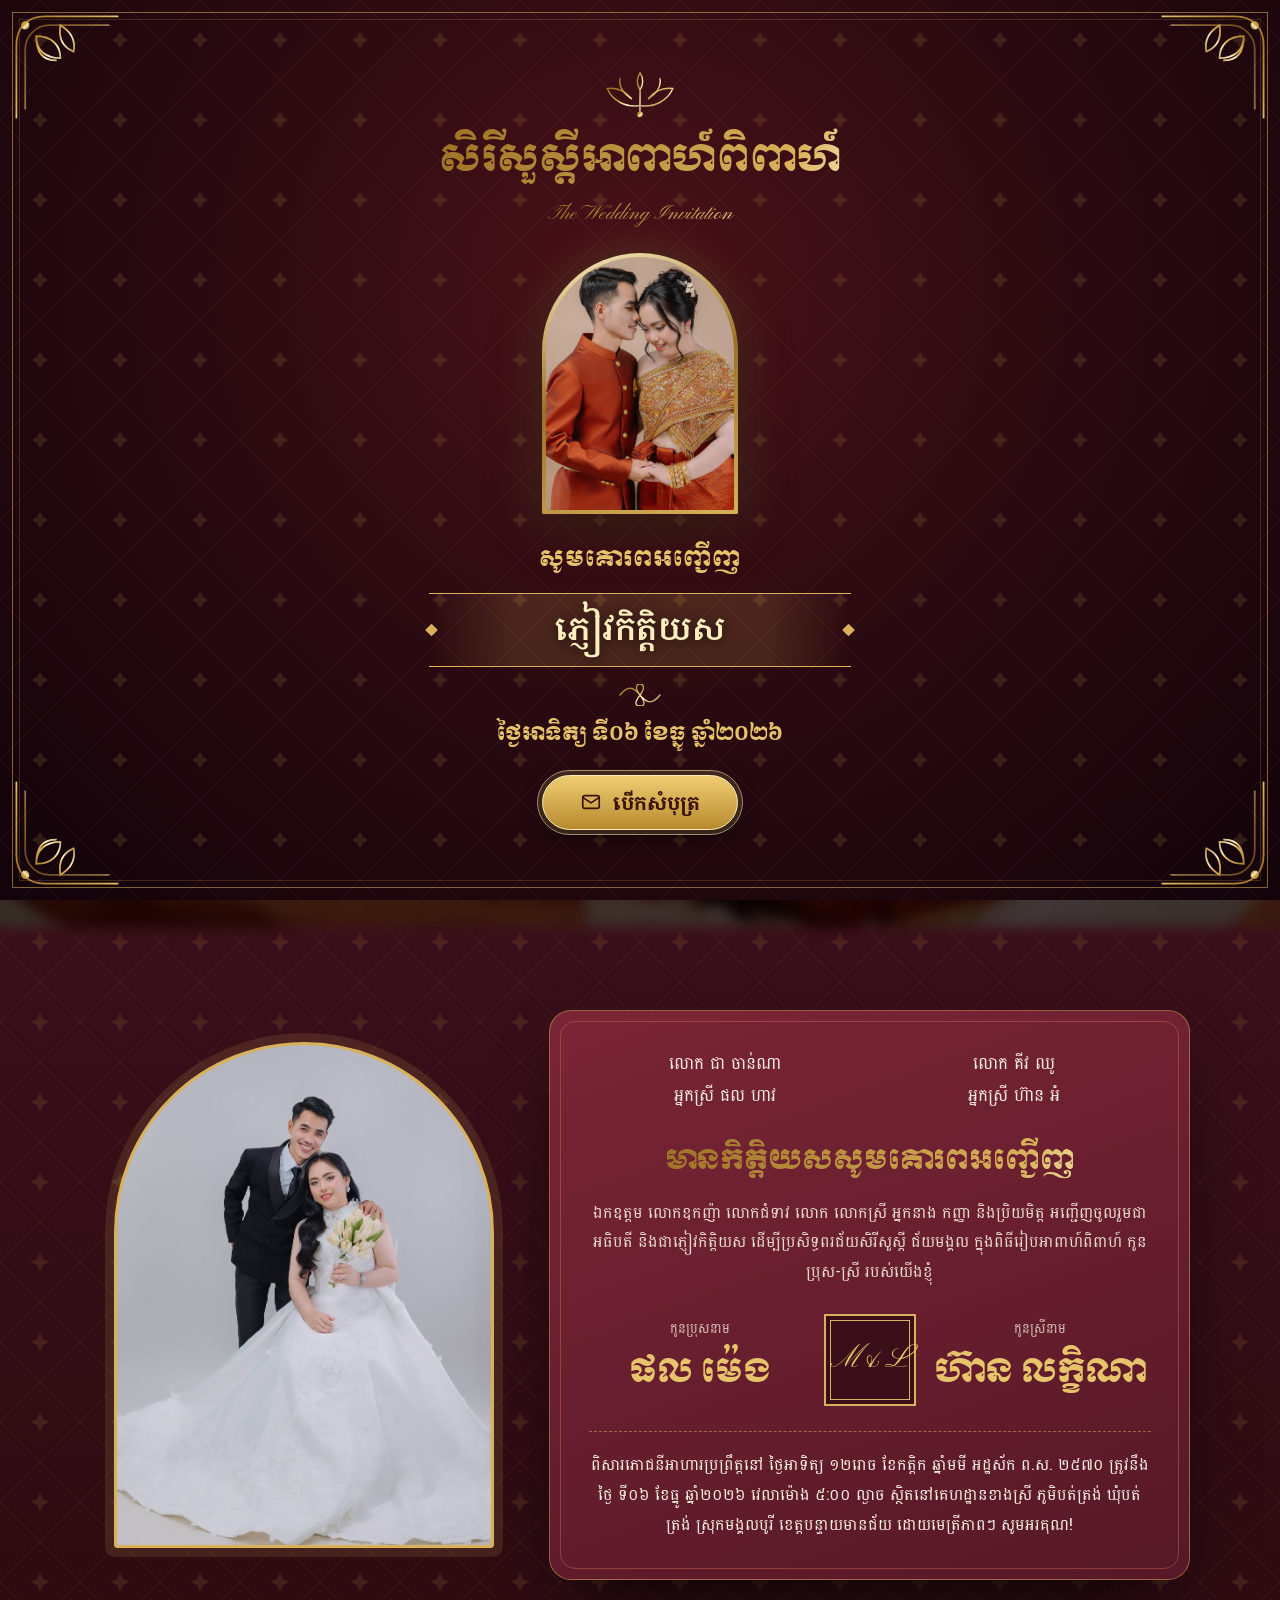
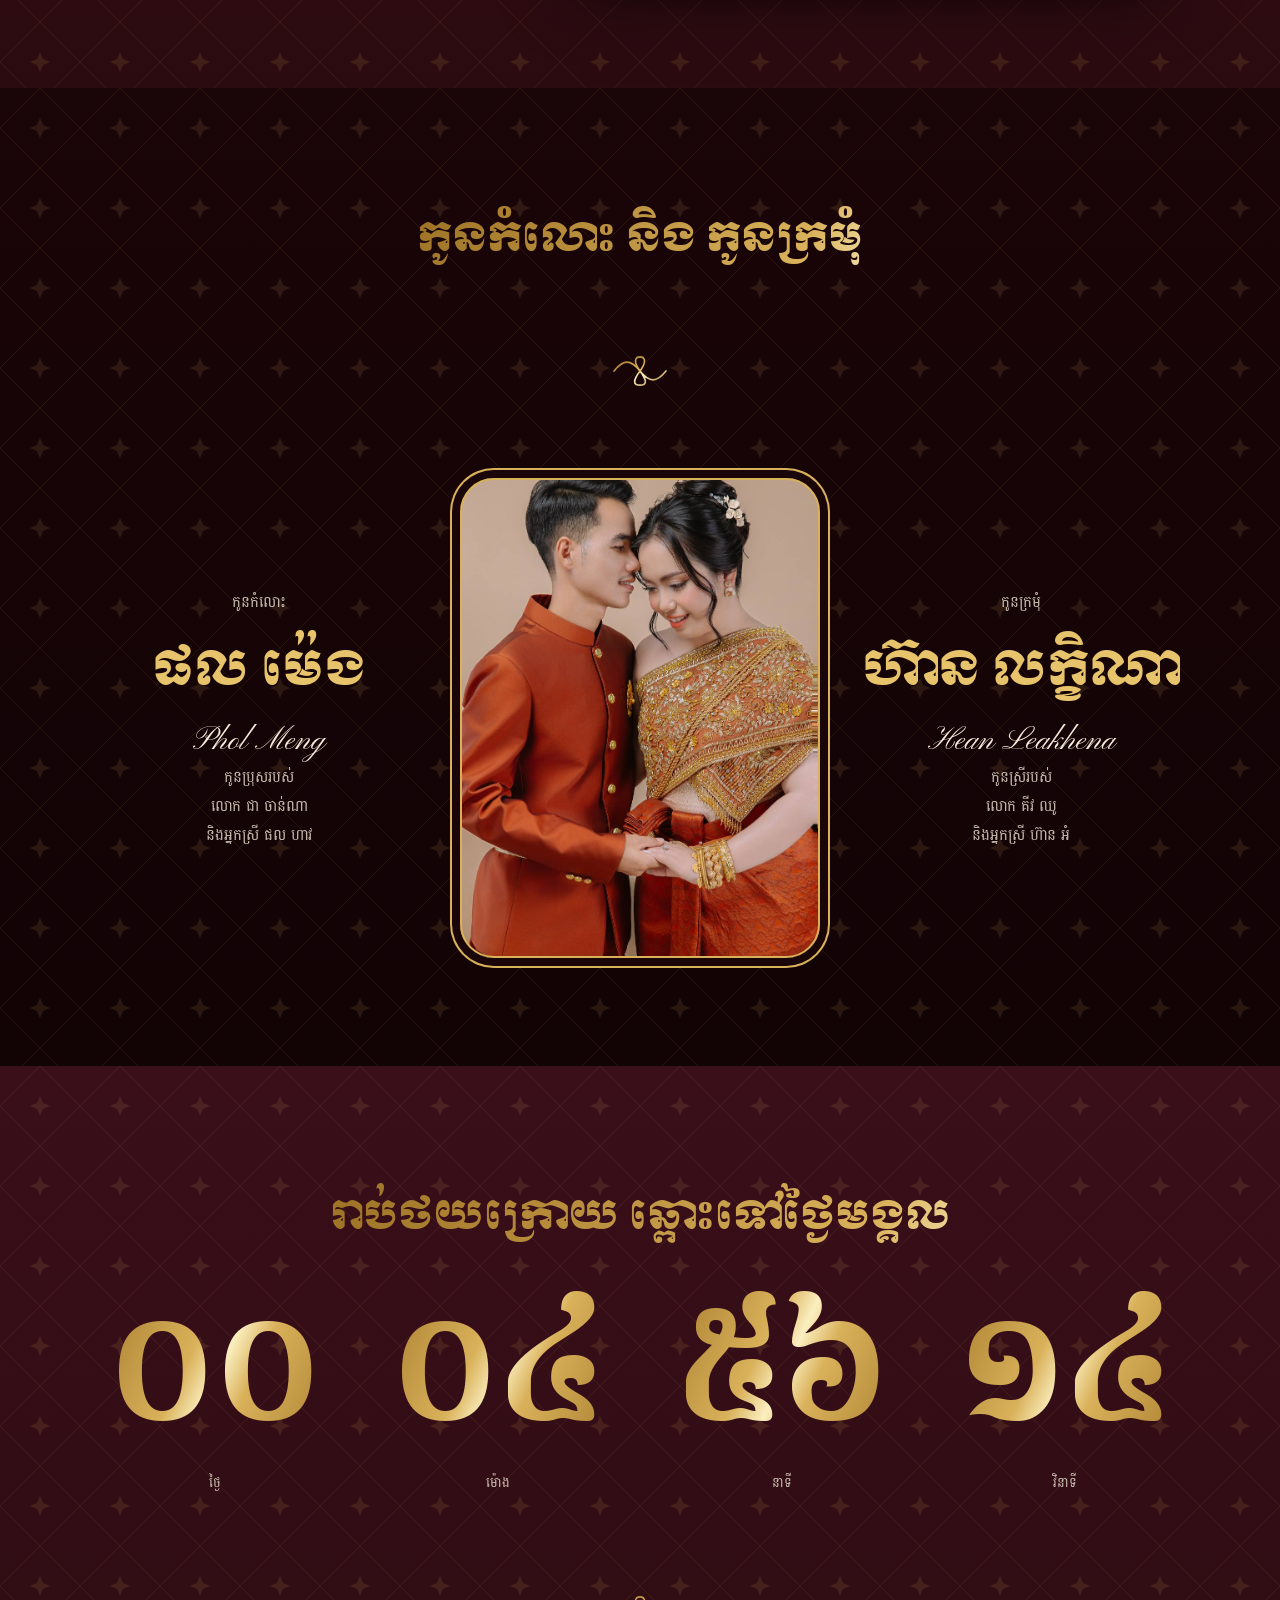
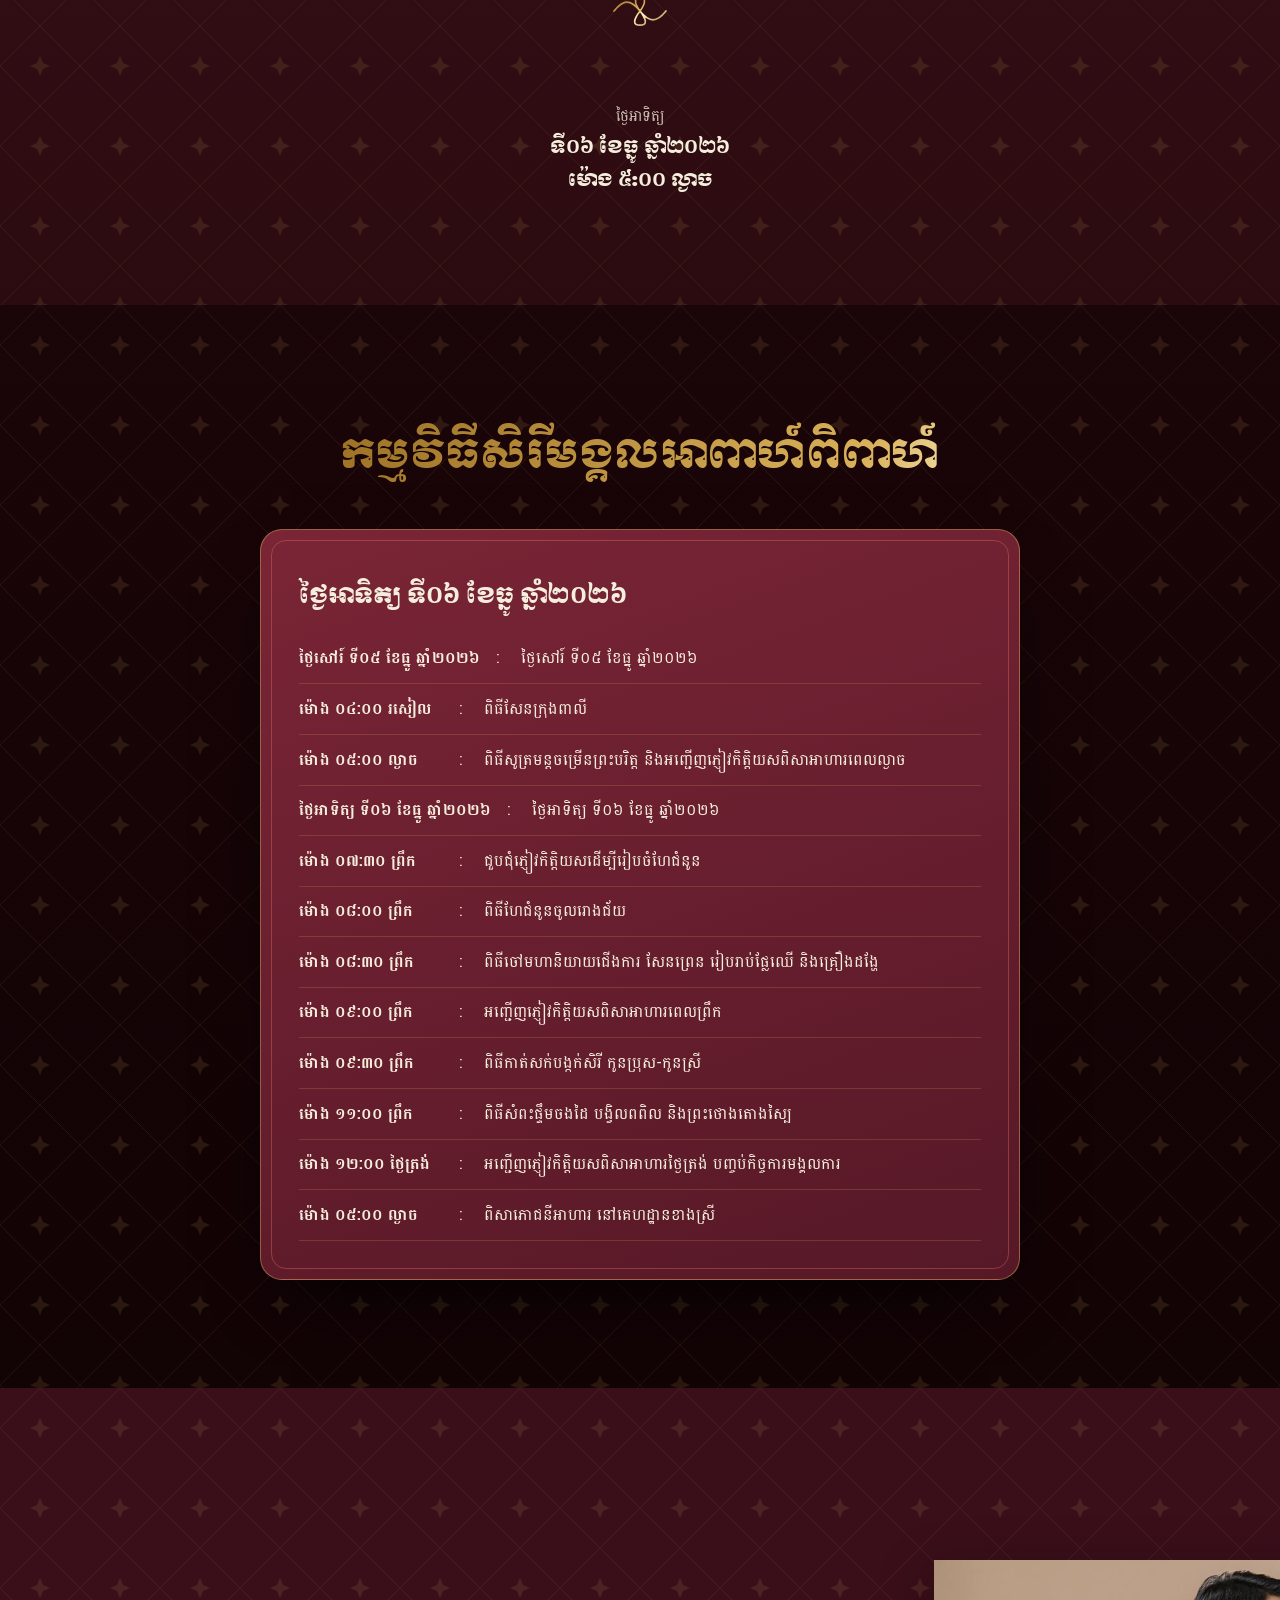
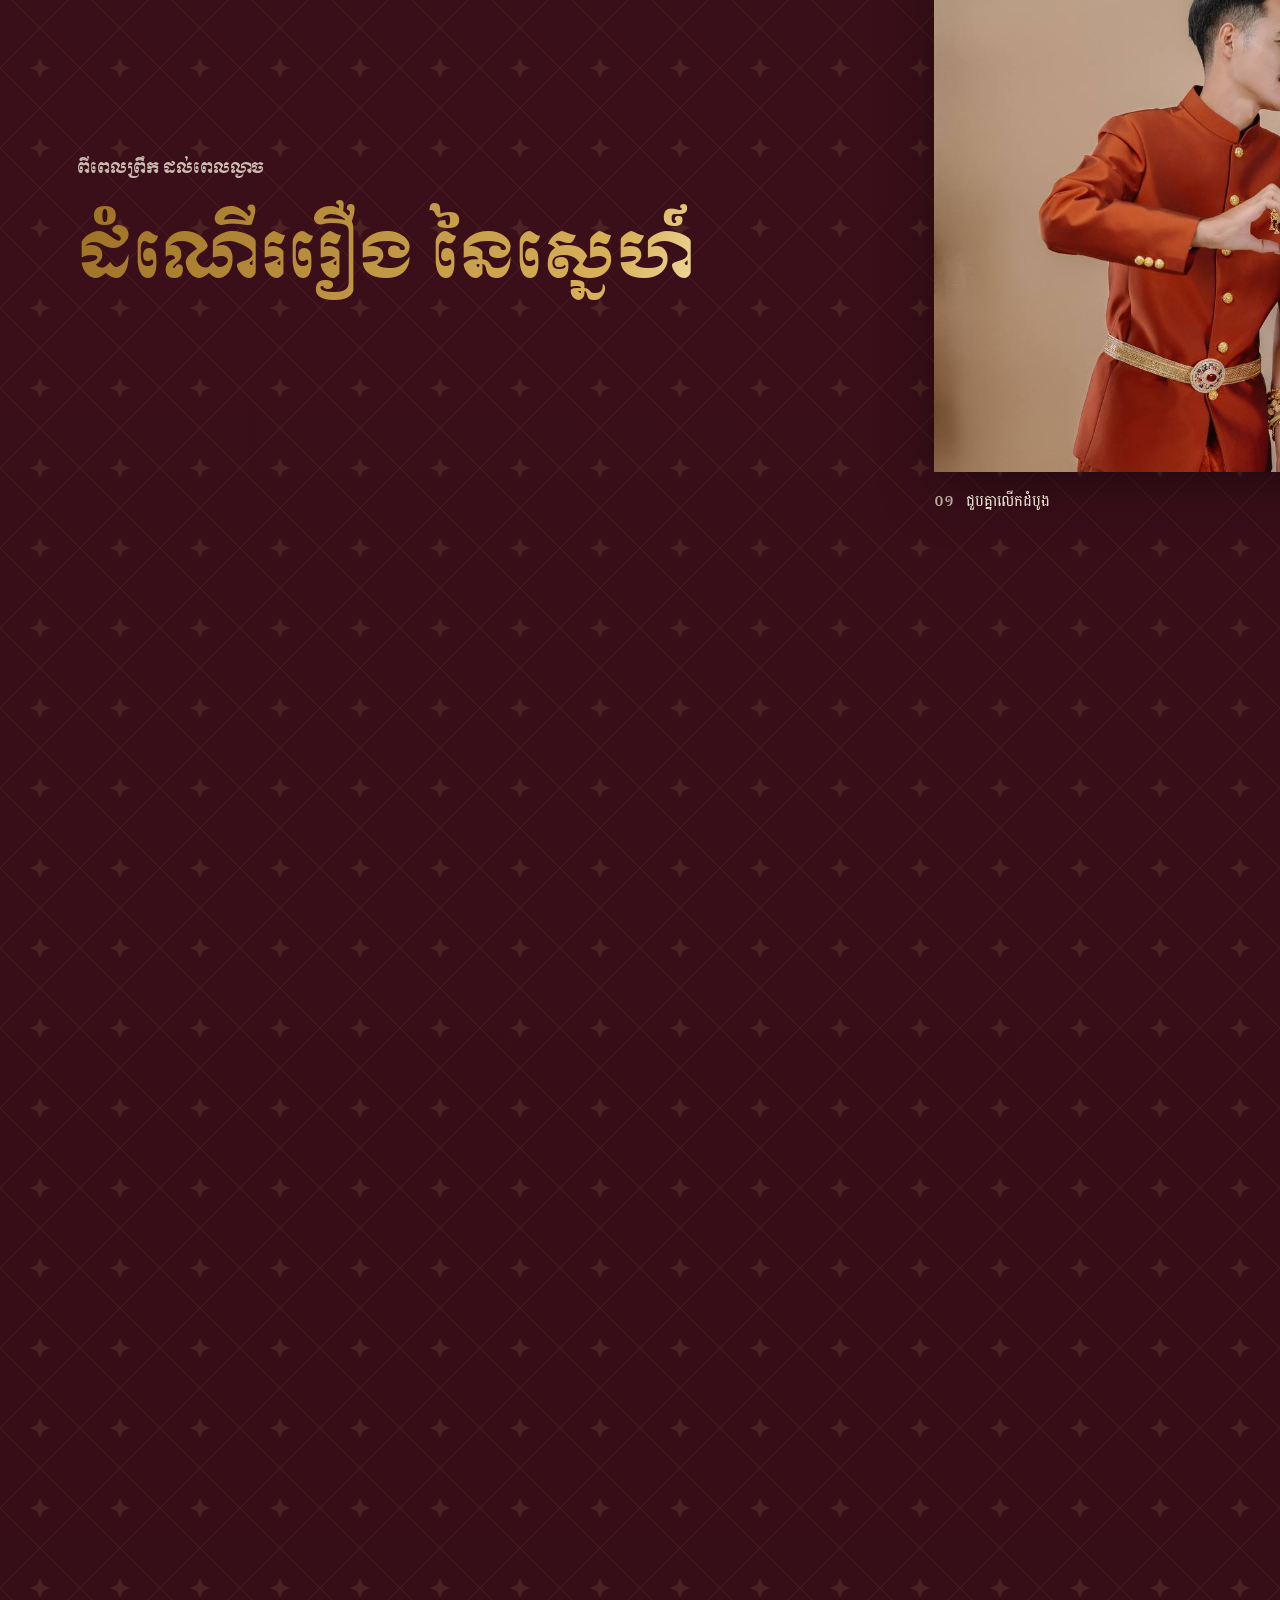
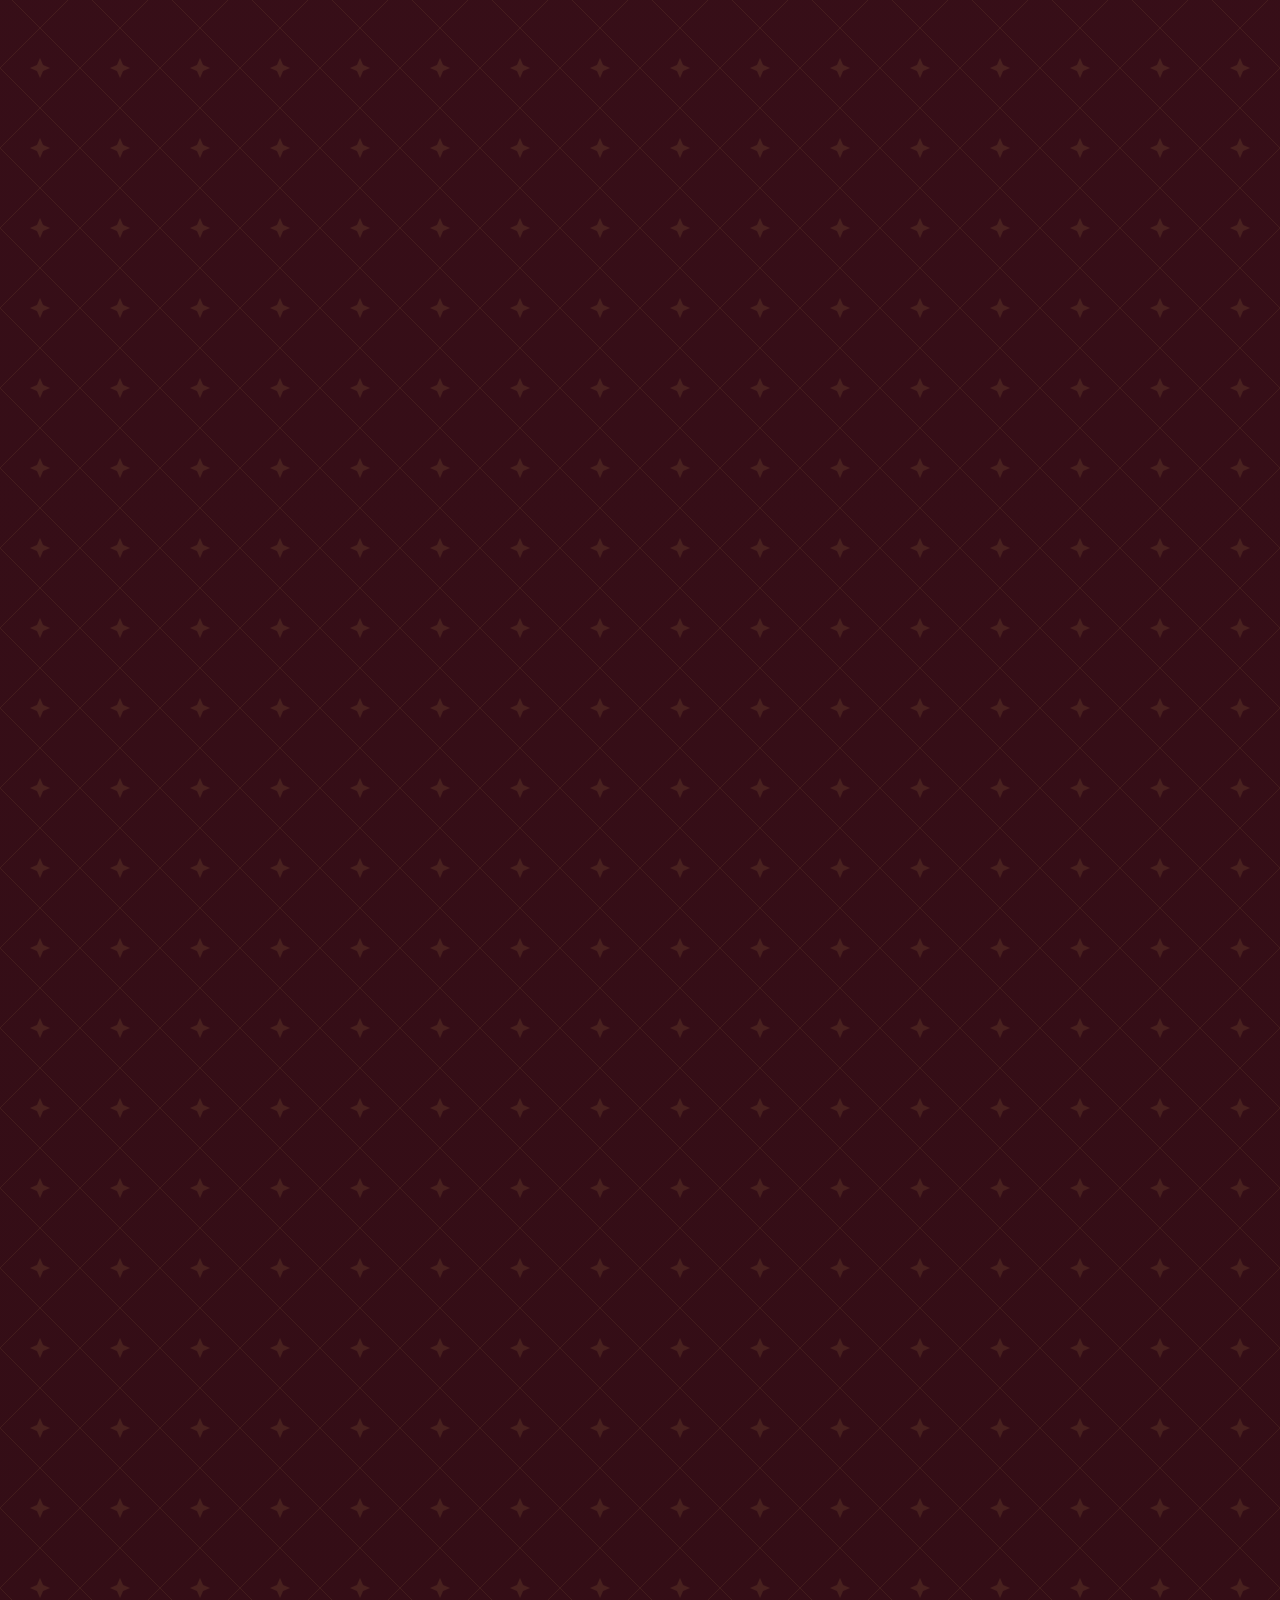
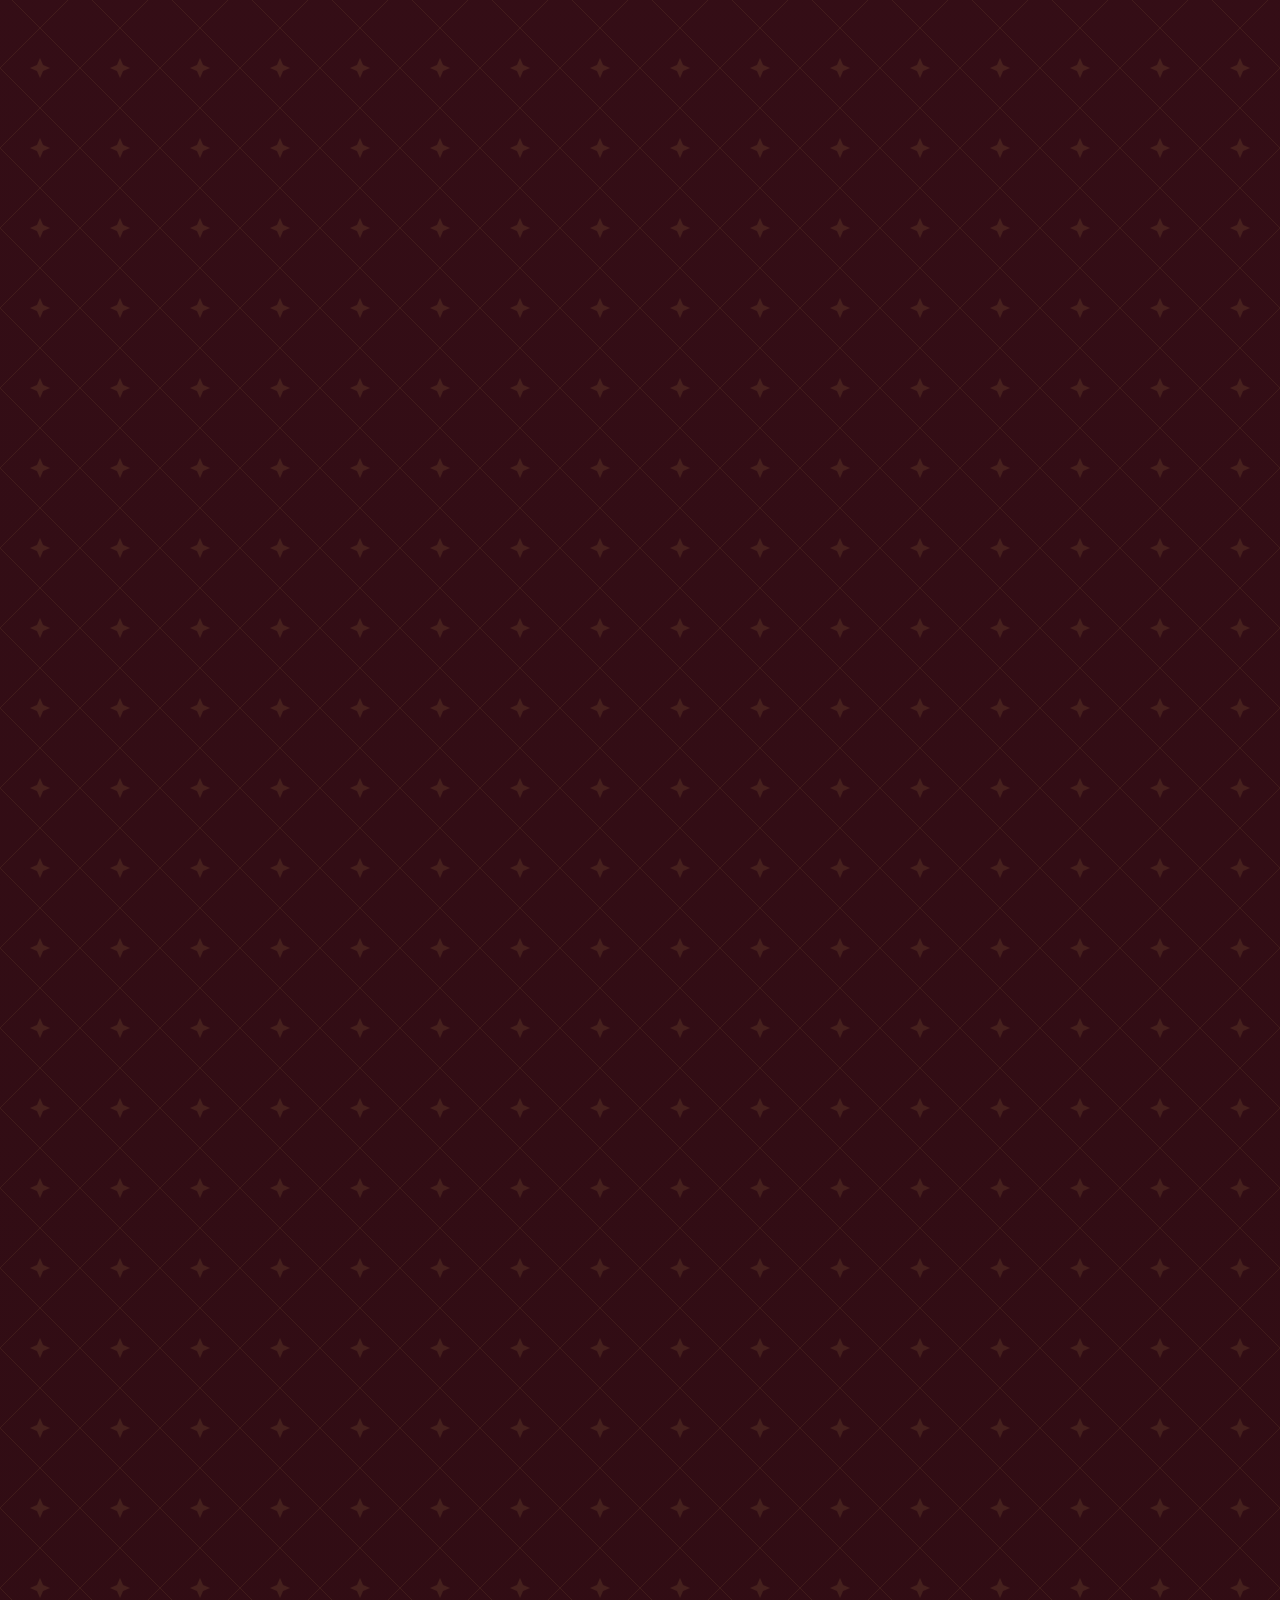
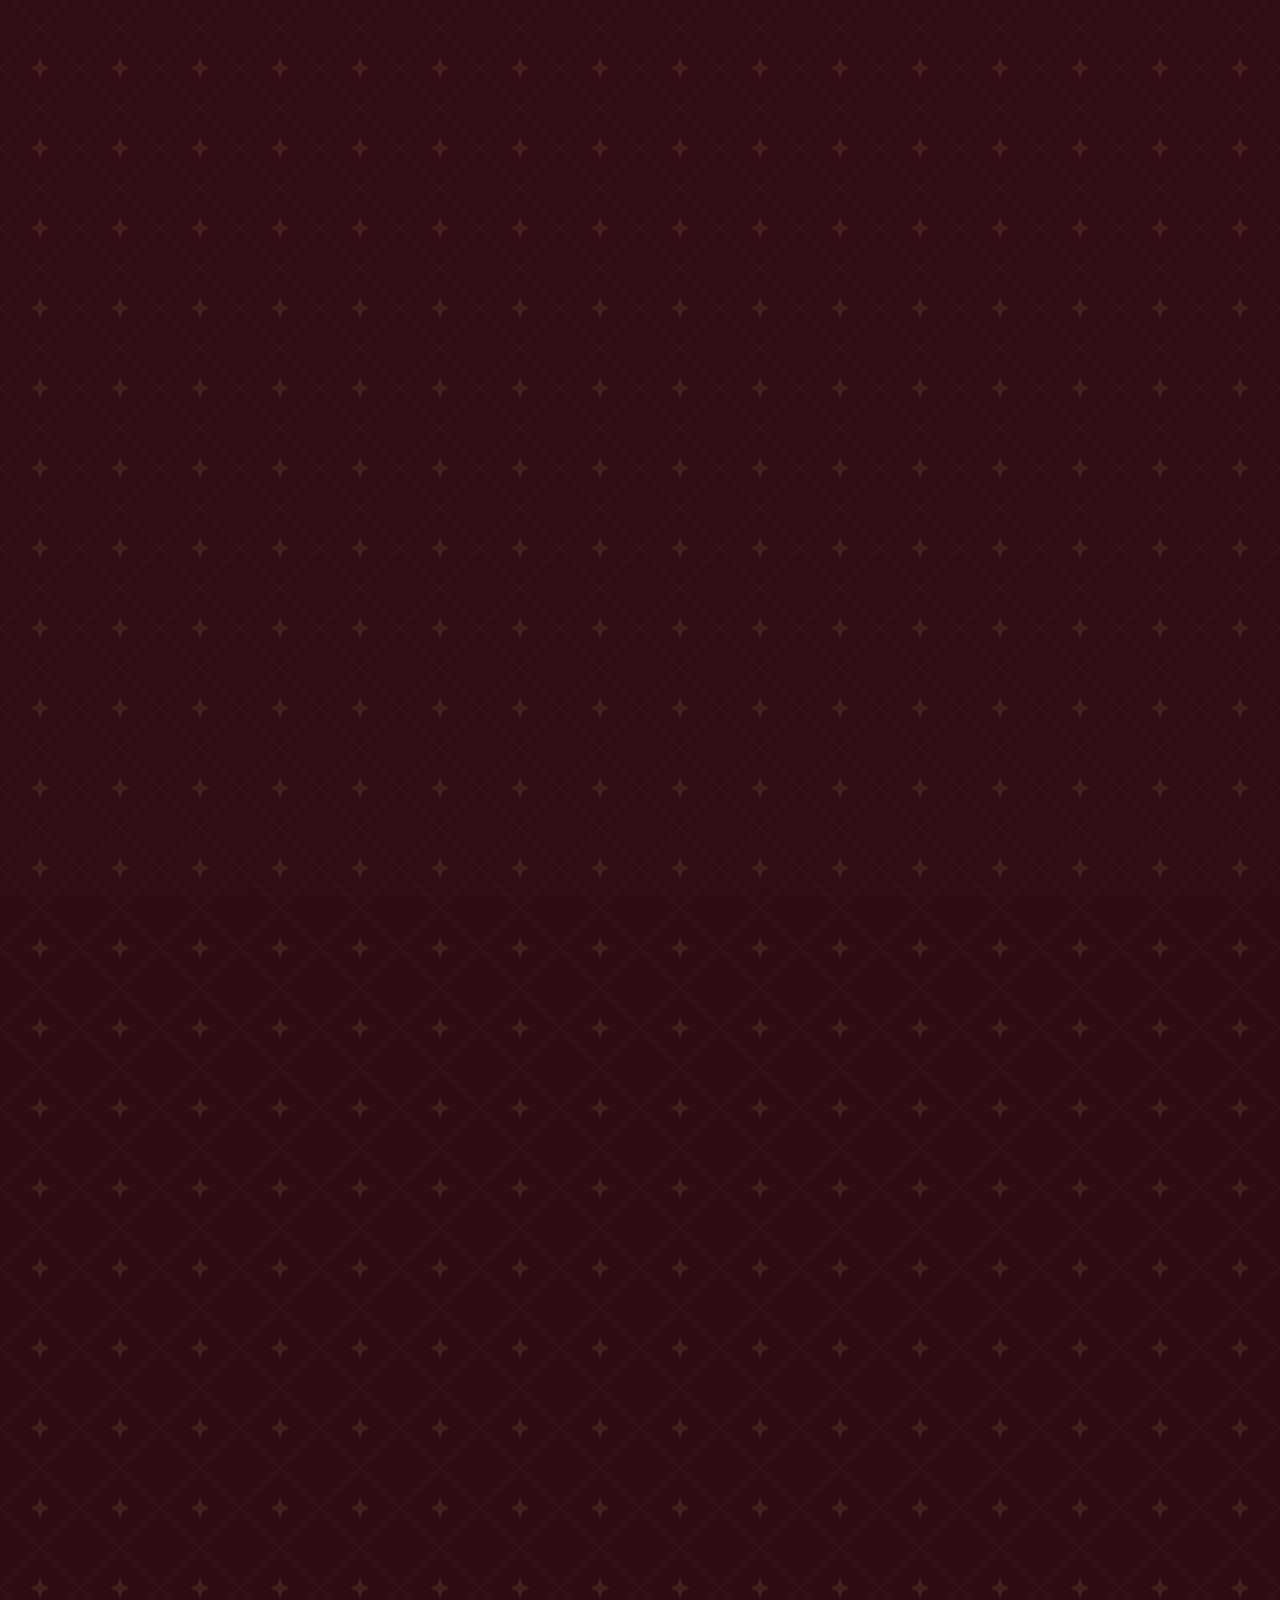
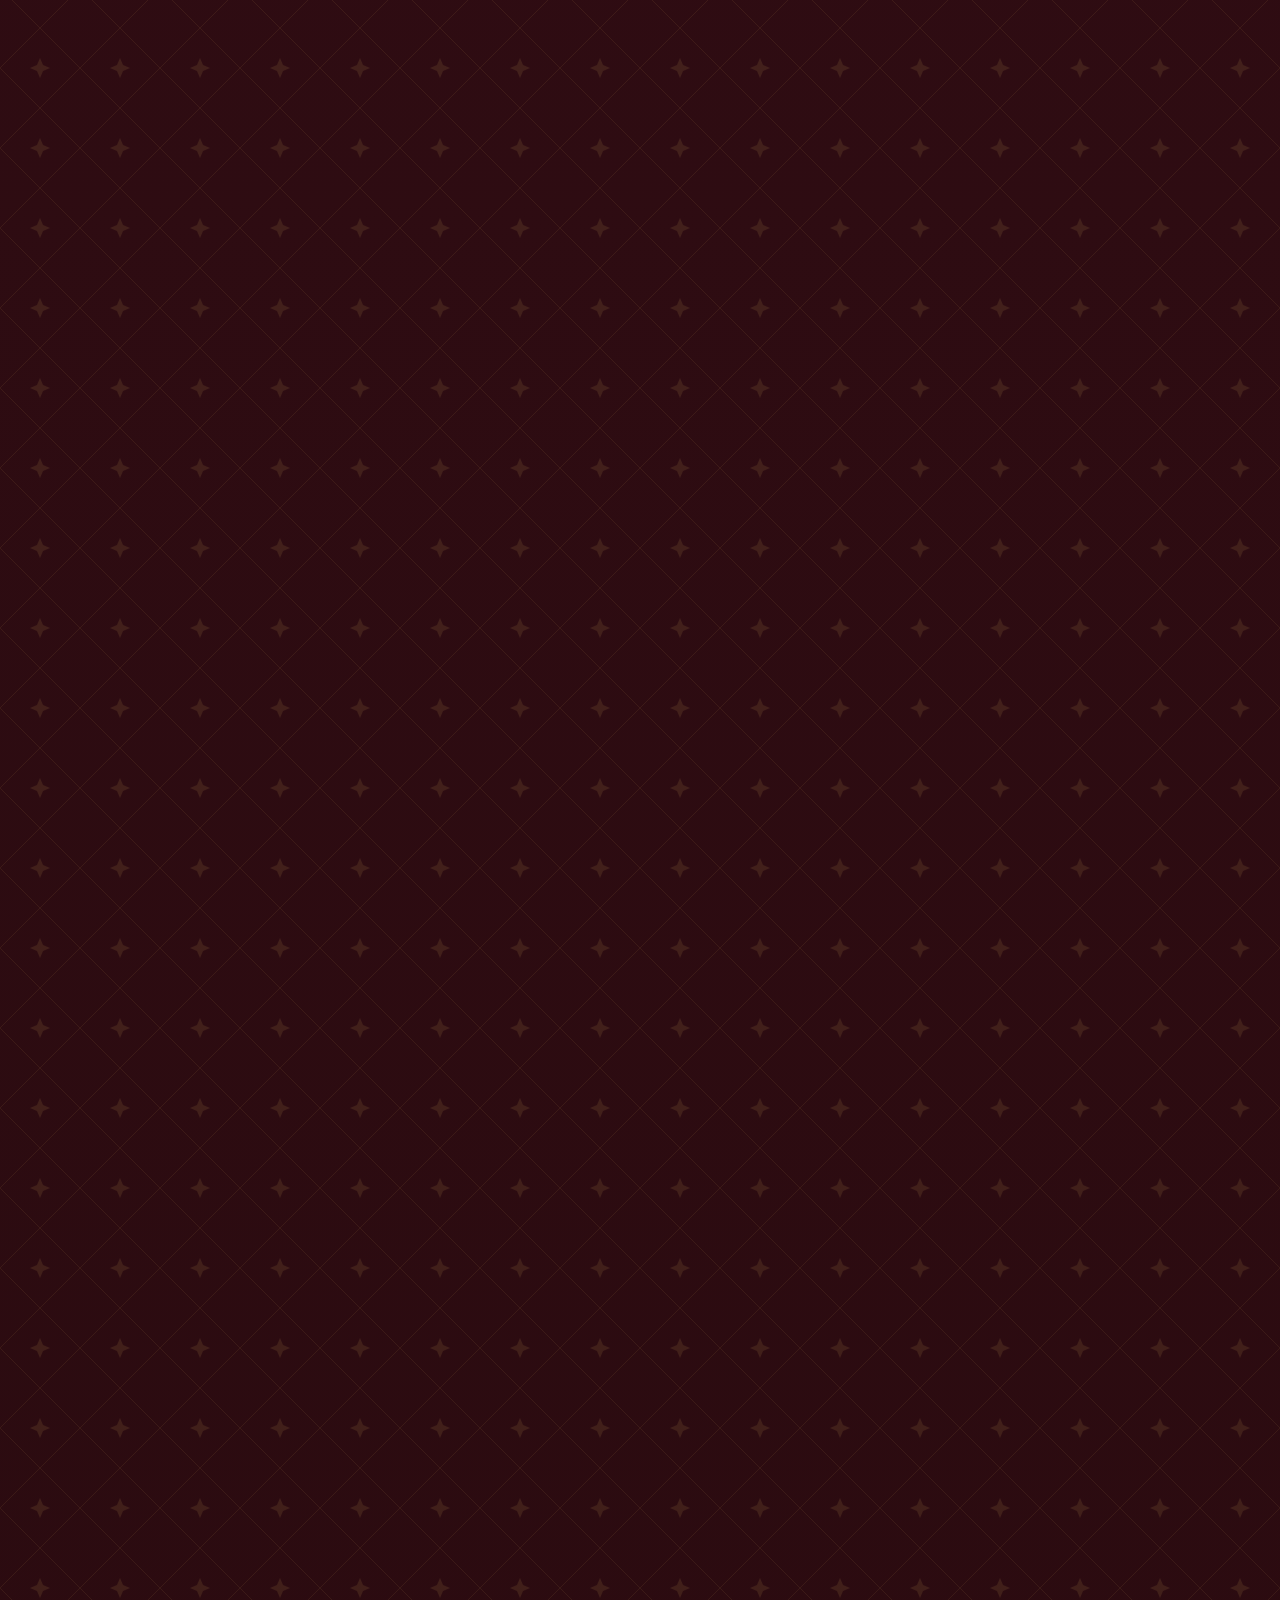
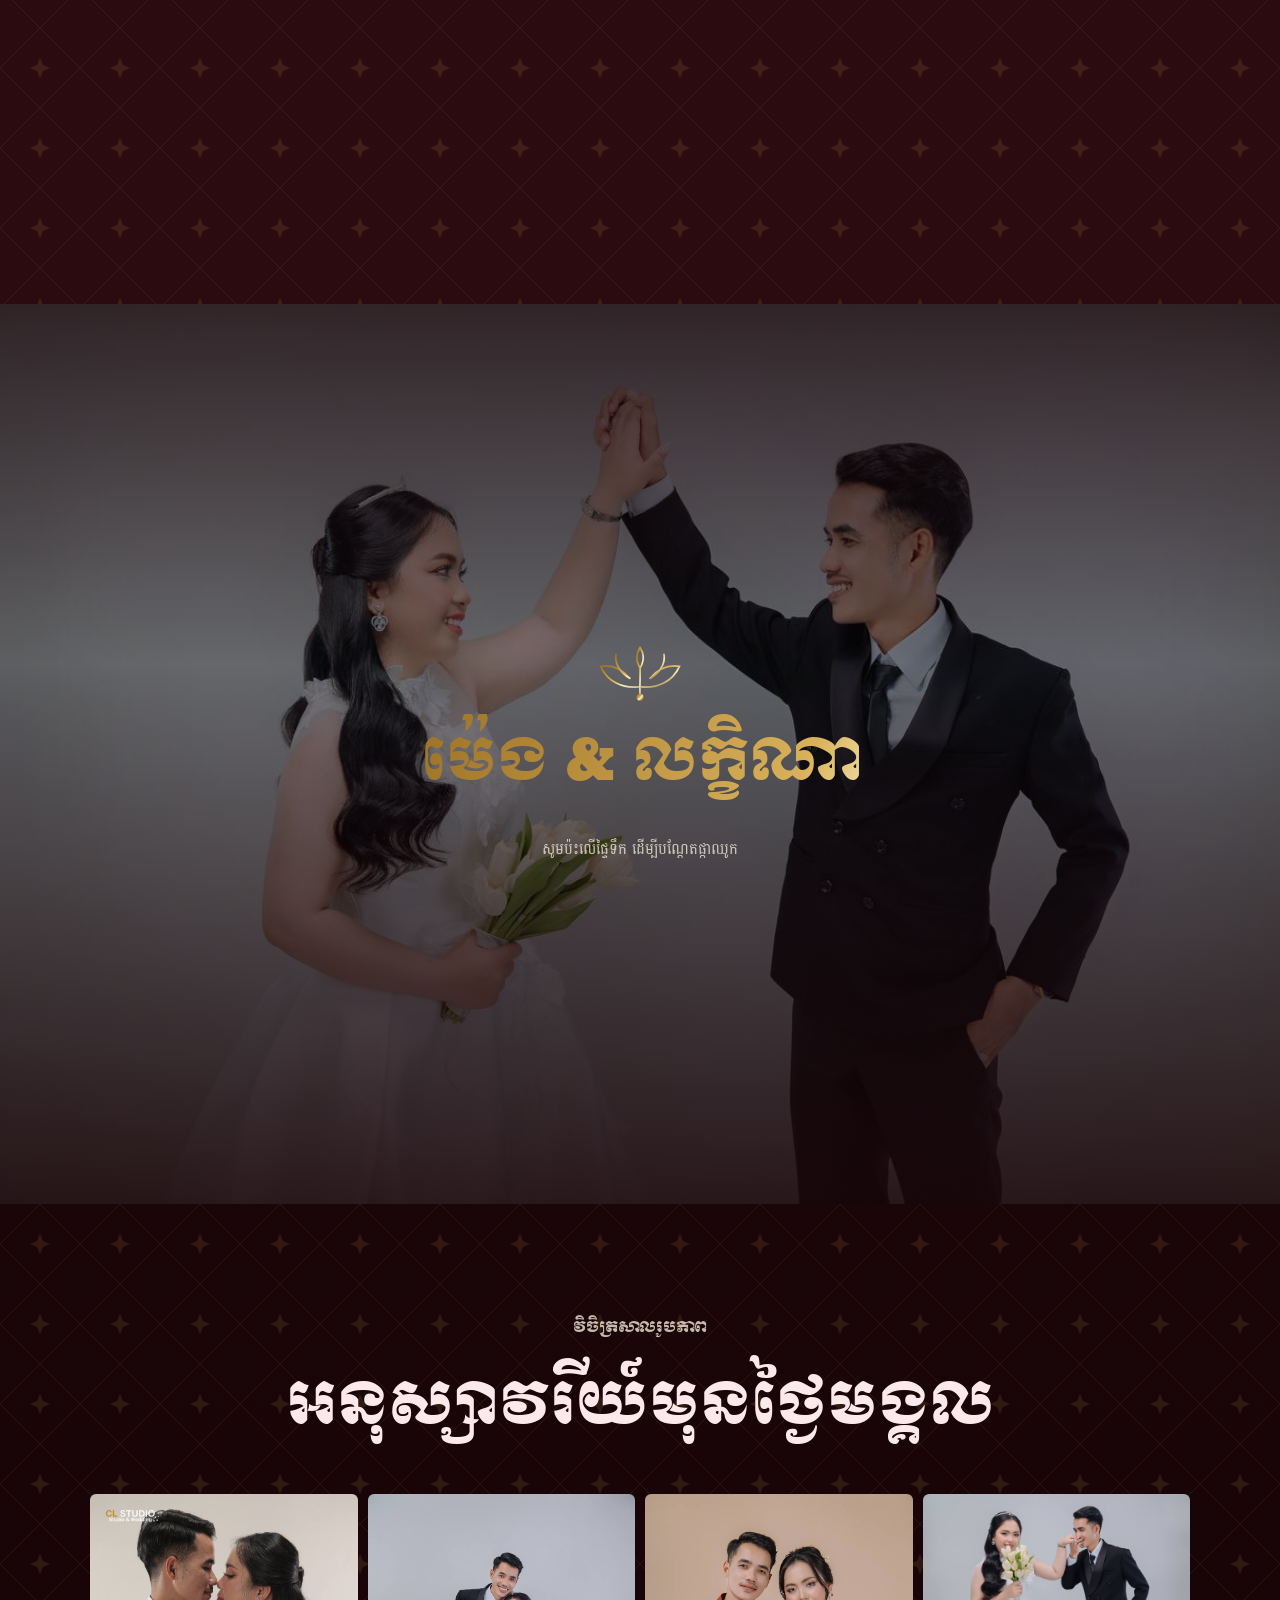
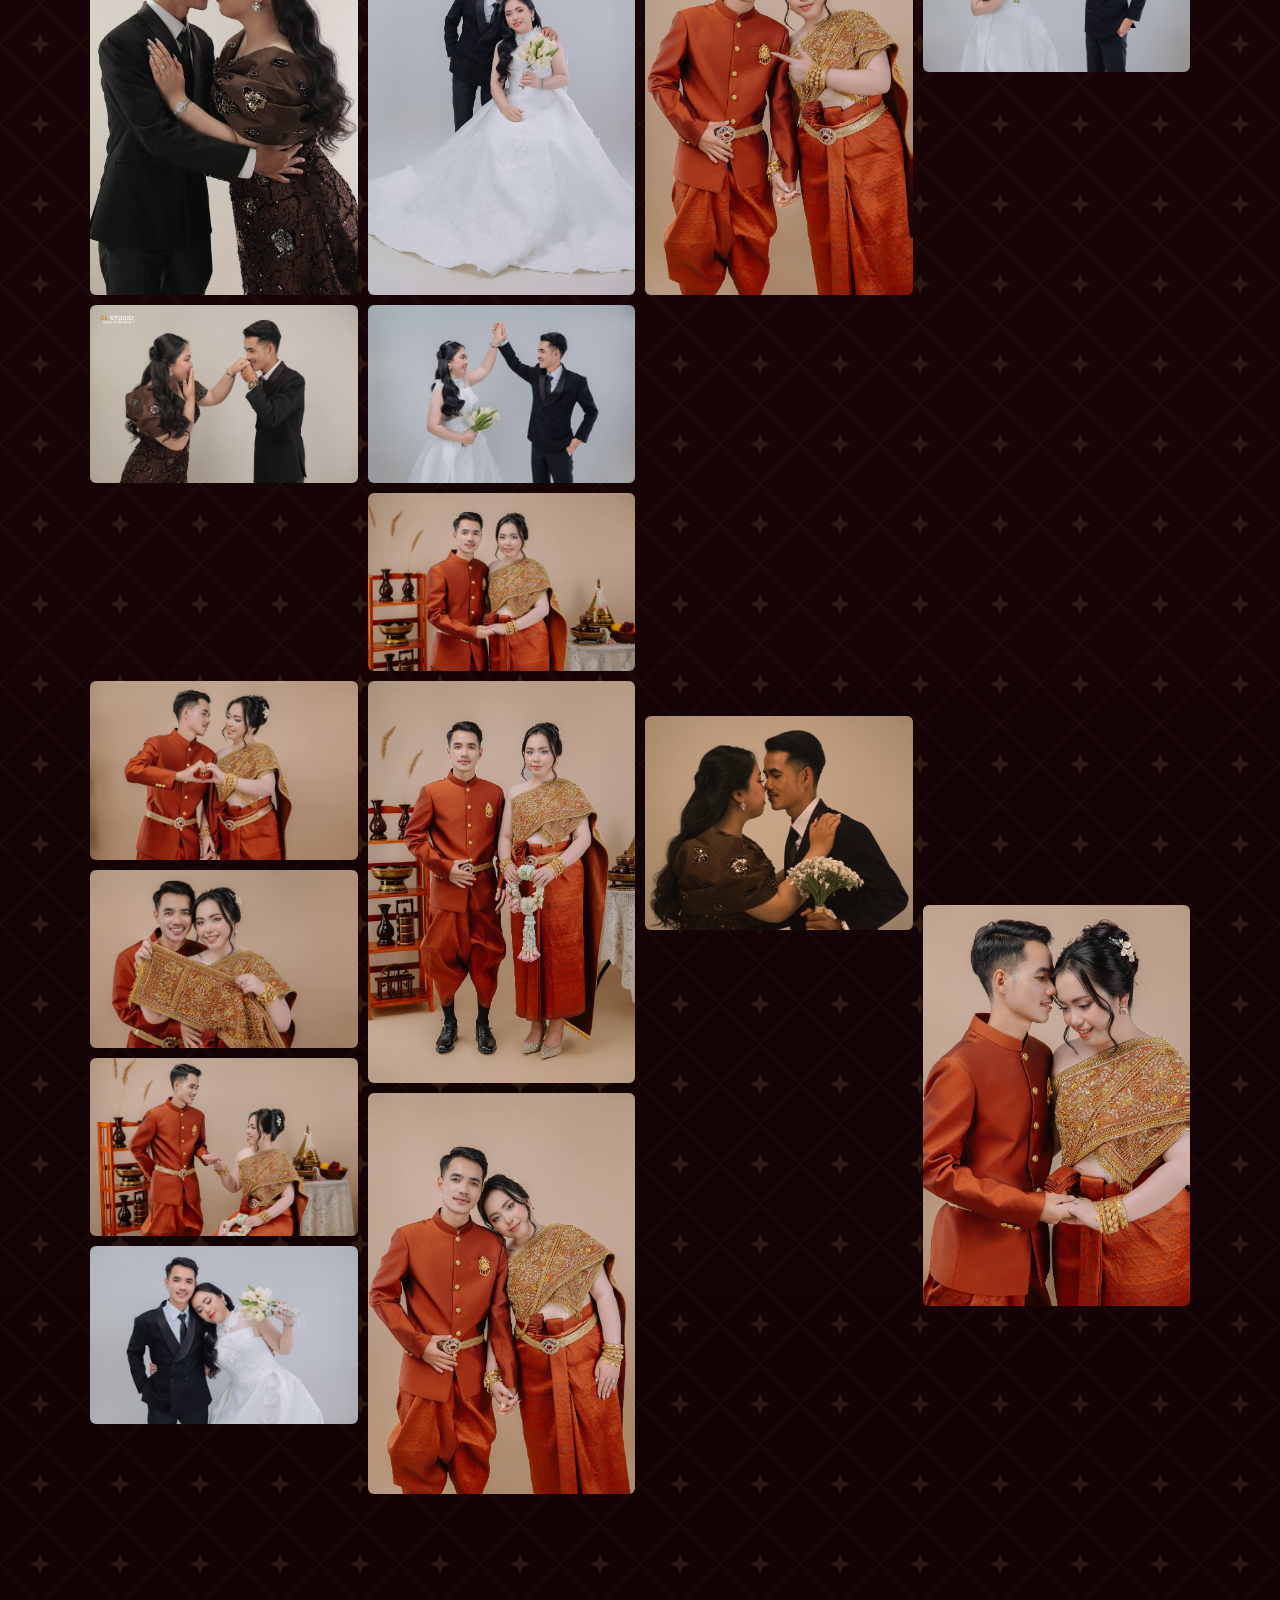
==== index.html @ 8aa1b4d3 "add list guest name weeding" ====
<!DOCTYPE html>
<html lang="km">
<head>
<meta charset="utf-8">
<meta name="viewport" content="width=device-width, initial-scale=1, viewport-fit=cover">
<title>អាពាហ៍ពិពាហ៍ ម៉េង & លក្ខិណា</title>

<!-- Open Graph / Facebook / Telegram / Messenger -->
<meta property="og:type" content="website">
<meta property="og:url" content="https://our-wedding-meng-leakhena.vercel.app/">
<meta property="og:title" content="ពិធីខួបអាពាហ៍ពិពាហ៍ | ផល ម៉េង & ហ៊ាន លក្ខិណា">
<meta property="og:description" content="សូមអញ្ជើញចូលរួមជាភ្ញៀវកិត្តិយសក្នុងពិធីអាពាហ៍ពិពាហ៍របស់យើងខ្ញុំ">
<meta property="og:image" content="https://our-wedding-meng-leakhena.vercel.app/images/wedding-cover.jpg">

<!-- Twitter -->
<meta property="twitter:card" content="summary_large_image">
<meta property="twitter:url" content="https://our-wedding-meng-leakhena.vercel.app/">
<meta property="twitter:title" content="ពិធីខួបអាពាហ៍ពិពាហ៍ | ផល ម៉េង & ហ៊ាន លក្ខិណា">
<meta property="twitter:description" content="សូមអញ្ជើញចូលរួមជាភ្ញៀវកិត្តិយសក្នុងពិធីអាពាហ៍ពិពាហ៍របស់យើងខ្ញុំ">
<meta property="twitter:image" content="https://our-wedding-meng-leakhena.vercel.app/image/wedding-cover.jpg">

<meta name="theme-color" content="#1a0508">

<script src="js/music.js"></script>
<link href="https://fonts.googleapis.com/css2?family=Moul&family=Noto+Serif+Khmer:wght@600;800&family=Battambang:wght@400;700&family=Pinyon+Script&family=Cinzel:wght@500;700&family=Cormorant+Garamond:ital,wght@0,500;1,500&display=swap" rel="stylesheet">
<link rel="stylesheet" href="css/style.css">
<link rel="stylesheet" href="css/story.css">
</head>

<body>
<svg width="0" height="0" style="position:absolute"><defs>
<linearGradient id="gf" x1="0" y1="0" x2="1" y2="1"><stop offset="0" stop-color="#9c7124"/><stop offset=".45" stop-color="#d9b15a"/><stop offset=".6" stop-color="#fbefc0"/><stop offset="1" stop-color="#9c7124"/></linearGradient>
<symbol id="co" viewBox="0 0 100 100"><g fill="none" stroke="url(#gf)" stroke-width="1.6" stroke-linecap="round"><path d="M4 96V30C4 14 14 4 30 4h66"/><path d="M12 88V34c0-12 10-22 22-22h54" opacity=".6"/><path d="M22 22c14 0 22 8 22 20-12 0-22-6-22-20zM22 22c0 14 6 22 18 22M44 12c10 6 14 14 12 24-10-4-14-12-12-24z"/><circle cx="12" cy="12" r="3" fill="url(#gf)"/></g></symbol>
<symbol id="dvd" viewBox="0 0 220 24"><g fill="none" stroke="url(#gf)" stroke-width="1.4" stroke-linecap="round"><path d="M4 12h84M132 12h84"/><path d="M88 12c8-10 14-10 22 0 8 10 14 10 22 0M110 12c-6-8-4-12 0-12s6 4 0 12 -6 12 0 12 6-4 0-12"/></g></symbol>
<symbol id="crest" viewBox="0 0 120 70"><g fill="none" stroke="url(#gf)" stroke-width="2" stroke-linecap="round"><path d="M60 62V28M60 28c-6-10-4-18 0-24 4 6 6 14 0 24z"/><path d="M58 50C40 52 22 44 14 26c14-2 26 4 34 14M62 50c18 2 36-6 44-24-14-2-26 4-34 14"/><path d="M48 40C38 34 30 24 32 12M72 40c10-6 18-16 16-28"/><circle cx="60" cy="62" r="3" fill="url(#gf)"/></g></symbol>
<symbol id="sealsvg" viewBox="0 0 100 100"><path d="M50 3c15-2 24 6 33 13 8 8 14 19 12 33-2 14-8 23-17 31-10 8-22 12-35 9C28 86 14 77 8 63 3 49 8 34 16 22 26 10 38 5 50 3z" fill="url(#gf)"/><circle cx="50" cy="50" r="30" fill="none" stroke="#4a141a55" stroke-width="2"/></symbol>
</defs></svg>

<div id="env">
 <div class="ebg" id="ebg"></div>
  <h1 class="h foil" data-t="invite"></h1>
 <h1 data-t="inviteEn"  class="sc e">The Wedding Invitation</h1>

 <div id="book" class="on">
  <div class="inner">
   <p class="h foil" data-t="invite"></p>
   <p class="sc nm2 foil">Meng &amp; Leakhena</p>
   <p class="sm" data-t="c2v2"></p>
  </div>
  <div class="door l"><svg viewBox="0 0 100 100"><use href="#co"/></svg></div>
  <div class="door r"><svg viewBox="0 0 100 100"><g transform="translate(100 0) scale(-1 1)"><use href="#co"/></g></svg></div>
  <button class="seal2" id="seal2" aria-label="open"><svg viewBox="0 0 100 100"><use href="#sealsvg"/></svg><span>M&amp;L</span></button>
 </div>
 
 <p class="sm" id="tap" data-t="tapSeal">ចុចបើក</p>
</div>



<div id="welcome">
 <div class="wpat"></div>
 <svg class="wco tl" viewBox="0 0 100 100"><use href="#co"/></svg>
 <svg class="wco tr" viewBox="0 0 100 100"><use href="#co"/></svg>
 <svg class="wco bl" viewBox="0 0 100 100"><use href="#co"/></svg>
 <svg class="wco br" viewBox="0 0 100 100"><use href="#co"/></svg>
 <div class="wcard">
  <svg class="wcrest"><use href="#crest"/></svg>
  <h1 class="h foil wt" data-t="invite"></h1>
  <p class="sc foil wen" data-t="inviteEn"></p>
  <div class="warchwrap"><div class="warch" id="wbg"></div></div>
  <p class="h wlabel" data-t="honor"></p>
  <div class="guestbox gframe"><span>ភ្ញៀវកិត្តិយស</span></div>
  <svg class="wdv"><use href="#dvd"/></svg>
  <p class="h wdate"><span data-t="c1v2"></span> <span data-t="c2v2"></span></p>
  <button class="wbtn" id="wbtn" aria-label="open"><svg viewBox="0 0 24 24" fill="none" stroke="#3a1208" stroke-width="1.8" stroke-linejoin="round"><rect x="3" y="5" width="18" height="14" rx="2"/><path d="M3 7l9 6 9-6"/></svg><span>បើកសំបុត្រ</span></button>
 </div>
</div>

<div id="bar"><b class="sc foil lg">M &amp; L</b><div><button id="lg"><b data-k>ខ្មែរ</b> / <b data-e>EN</b></button><button id="mu" aria-label="music"><i></i><i></i><i></i></button></div></div>
<div id="rail"><i id="rd"></i></div>
<a class="btn" id="fab" href="#venue"><span data-t="venh"></span></a>
<audio id="au" loop preload="none"></audio>

<main>
<section id="cover">
 <div id="cvbg"></div><div class="shade"></div><canvas id="ff"></canvas>
 <svg class="cn a"><use href="#co"/></svg>
 <svg class="cn b" viewBox="0 0 100 100"><g transform="translate(100 0) scale(-1 1)"><use href="#co"/></g></svg>
 <div class="cin">
  <svg class="crest"><use href="#crest"/></svg>
  <h1 class="h foil shim" data-t="invite"></h1>
  <p class="sc en foil" data-t="inviteEn"></p>
  <div class="nm h foil shim"><span data-t="gshort"></span><span>&amp;</span><span data-t="bshort"></span></div>
  <p class="sc lat">Phol Meng &amp; Hean Leakhena</p>
  <p class="h" data-t="honor" style="font-size:clamp(.9rem,3vw,1.3rem)"></p>
  <div class="guestbox" hidden><span></span></div>
  <div class="dt"><div><small data-t="c1l"></small><b data-t="c1v"></b></div><div><small data-t="c2l"></small><b data-t="c2v"></b></div><div><small data-t="c3l"></small><b data-t="c3v"></b></div><div><small data-t="c4l"></small><b data-t="c4v"></b></div></div>
  <p class="sm" data-t="lunar"></p><p class="sm" data-t="venue"></p>
  <div class="cue">↓</div>
 </div>
</section>

<section class="wn">
 <div class="inv">
  <div class="ph arch rv z" id="arch"></div>
  <div class="card rv r">
   <div class="par"><p data-t="gpn"></p><p data-t="bpn"></p></div>
   <h2 class="h foil" data-t="honor2"></h2>
   <p class="bl" data-t="blessing"></p>
   <div class="pair"><div><small data-t="gl"></small><div class="h" data-t="gname"></div></div><div class="mono"><span>M&amp;L</span></div><div><small data-t="bl"></small><div class="h" data-t="bname"></div></div></div>
   <p class="cer" data-t="cer"></p>
  </div>
 </div>
</section>

<section class="dk">
 <h2 class="h foil rv" data-t="cpl"></h2>
 <svg class="dv"><use href="#dvd"/></svg>
 <div class="cpl">
  <div class="side rv l"><small class="sm" data-t="glab"></small><div class="h nmh" data-t="gname"></div><p class="sc" style="font-size:2rem">Phol Meng</p><p class="sm" data-t="gline"></p></div>
  <div class="frame ph rv z" id="frame"></div>
  <div class="side rv r"><small class="sm" data-t="blab"></small><div class="h nmh" data-t="bname"></div><p class="sc" style="font-size:2rem">Hean Leakhena</p><p class="sm" data-t="bline"></p></div>
 </div>
</section>

<section class="wn">
 <h2 class="h foil rv" data-t="cdt"></h2>
 <div id="cdw"></div>
 <svg class="dv" style="margin-top:2.4rem"><use href="#dvd"/></svg>
 <p class="sm" data-t="c1v2"></p><p class="h" style="font-size:1.1rem" data-t="c2v2"></p><p class="h" style="font-size:1.1rem" data-t="c3v2"></p>
</section>

<section class="dk">
 <h2 class="h foil rv" data-t="progt">កម្មវិធីសិរីមង្គលអាពាហ៍ពិពាហ៍</h2>
 <div class="card progc rv">
    <h3 data-t="day1">ថ្ងៃសៅរ៍ ទី០៥ ខែធ្នូ ឆ្នាំ២០២៦</h3>
    <div id="rows">
        <!-- កម្មវិធីថ្ងៃទី០៥ ខែធ្នូ ឆ្នាំ២០២៦ -->
        <div class="prog-item"><span>ម៉ោង ០៤:០០ រសៀល</span> : <span>ពិធីសូត្រមន្តចម្រើនព្រះបរិត្ត</span></div>
        <div class="prog-item"><span>ម៉ោង ០៥:០០ ល្ងាច</span> : <span>អញ្ជើញភ្ញៀវកិត្តិយសពិសាអាហារពេលល្ងាច</span></div>

        <h3 style="margin-top: 20px;" data-t="day2">ថ្ងៃអាទិត្យ ទី០៦ ខែធ្នូ ឆ្នាំ២០២៦</h3>
        <!-- កម្មវិធីថ្ងៃទី០៦ ខែធ្នូ ឆ្នាំ២០២៦ -->
        <div class="prog-item"><span>ម៉ោង ០៧:៣០ ព្រឹក</span> : <span>ជួបជុំភ្ញៀវកិត្តិយសដើម្បីរៀបចំហែជំនូន</span></div>
        <div class="prog-item"><span>ម៉ោង ០៨:០០ ព្រឹក</span> : <span>ពិធីហែជំនូនចូលរោងជ័យ</span></div>
        <div class="prog-item"><span>ម៉ោង ០៨:៣០ ព្រឹក</span> : <span>ពិធីចៅមហានិយាយជើងការ សែនព្រេន រៀបរាប់ផ្លែឈើ និងគ្រឿងដង្ហែ</span></div>
        <div class="prog-item"><span>ម៉ោង ០៩:០០ ព្រឹក</span> : <span>អញ្ជើញភ្ញៀវកិត្តិយសពិសាអាហារពេលព្រឹក</span></div>
        <div class="prog-item"><span>ម៉ោង ០៩:៣០ ព្រឹក</span> : <span>ពិធីកាត់សក់បង្កក់សិរី កូនប្រុស-កូនស្រី</span></div>
        <div class="prog-item"><span>ម៉ោង ១១:០០ ព្រឹក</span> : <span>ពិធីសំពះផ្ទឹមចងដៃ បង្វិលពពិល និងព្រះថោងតោងស្បៃ</span></div>
        <div class="prog-item"><span>ម៉ោង ១២:០០ ថ្ងៃត្រង់</span> : <span>អញ្ជើញភ្ញៀវកិត្តិយសពិសាអាហារថ្ងៃត្រង់ បញ្ចប់កិច្ចការមង្គលការ</span></div>
        <div class="prog-item"><span>ម៉ោង ០៥:០០ ល្ងាច</span> : <span>ពិសាភោជនាហារ នៅគេហដ្ឋានខាងស្រី ដោយមេត្រីភាព ជម្រាបជូនពរ!</span></div>
    </div>
</div>
</section>
<section class="wn story" id="story">
  <div class="st-pin">
    <div class="st-track" id="storyTrack"></div>
  </div>
</section>

<section id="cl">
 <div class="bgc" id="cbg"></div><canvas id="cv"></canvas>
 <div class="tx"><svg class="crest"><use href="#crest"/></svg><div class="nm h foil" style="font-size:clamp(1.8rem,7vw,3.6rem)"><span data-t="gshort"></span><span>&amp;</span><span data-t="bshort"></span></div><h2 class="h foil" data-t="candle" style="font-size:clamp(1rem,3vw,1.4rem)"></h2><p class="sm" data-t="candleHint"></p></div>
</section>

<section class="dk">
 <small class="h sm" data-t="galk"></small>
 <h2 class="h rv" style="color:var(--blush);font-size:clamp(1.6rem,6vw,3.6rem);margin-top:.6rem" data-t="galh"></h2>
 <div class="gal rv" id="gal"></div>
</section>

<section class="wn" id="venue">
 <small class="h sm" data-t="venk"></small>
 <svg class="crest" style="margin:1rem auto;display:block;width:140px;height:80px"><use href="#crest"/></svg>
 <svg class="pin2" viewBox="0 0 40 52" fill="none" stroke="url(#gf)" stroke-width="1.6"><path d="M20 50C8 34 4 28 4 20a16 16 0 0 1 32 0c0 8-4 14-16 30z"/><circle cx="20" cy="20" r="5"/></svg>
 <h2 class="h foil rv" style="font-size:clamp(1.8rem,6vw,3.6rem);margin-top:1rem" data-t="venh"></h2>
 <p class="rv" data-t="venue" style="max-width:640px;margin:.6rem auto"></p>
 <p class="h" style="font-size:1.05rem" data-t="c1v2"></p><p class="h" style="font-size:1.05rem" data-t="c3v2"></p>
 <p class="sm" style="margin-top:1.4rem" data-t="contact"></p>
 <div><a class="btn" href="tel:+855978116046">097 81 16 046</a><a class="btn" href="tel:+85510838386">010 83 83 86</a></div>
 <div class="mapw rv"><iframe class="map" title="map" loading="lazy" id="map"></iframe></div>
 <div><a class="btn" id="gm" target="_blank" rel="noopener" data-t="openmap"></a><button class="btn" id="ics" data-t="cal"></button></div>
</section>

<section class="dk">
 <h2 class="h foil rv" data-t="gift"></h2>
 <svg class="dv"><use href="#dvd"/></svg>
 <p class="rv" data-t="giftt" style="max-width:720px;margin:0 auto"></p>
 <div class="qrw">
  <div class="card rv l">
   <p class="sm">ABA KH</p>
   <div class="qr" id="q2"></div>
   <a class="btn" id="d2" href="image/qr/qr-khqr.jpg" download="qr-khqr.jpg" data-t="saveqr"></a>
  </div>
  <div class="card rv r">
   <p class="sm">ABA USD</p>
   <div class="qr" id="q1"></div>
   <a class="btn" id="d1" href="image/qr/qr-kh.jpg" download="qr-aba.jpg" data-t="saveqr"></a>
  </div>
 </div>
 <p class="sm" style="margin-top:1rem" data-t="qrnote"></p>
</section>

<section class="wn">
 <h2 class="h big foil shim rv" data-t="thanks"></h2>
 <p class="rv" data-t="thanksSub" style="max-width:640px;margin:0 auto"></p>
 <div class="sh">
  <!-- Telegram Button (Fixed with %2B for +) -->
  <a class="btn" id="s-tg" href="https://t.me/%2B85589685639" target="_blank" rel="noopener">
    <span data-t="tg">Telegram</span>
  </a>

  <!-- Messenger Button -->
  <a class="btn" id="s-ms" href="https://www.facebook.com/share/1JjBmHTDK5/?mibextid=wwXIfr" target="_blank" rel="noopener">
    <span data-t="ms">Messenger</span>
  </a>

  <!-- Facebook Profile Button -->
  <a class="btn" id="s-fb" href="https://www.facebook.com/share/1JjBmHTDK5/?mibextid=wwXIfr" target="_blank" rel="noopener">
    <svg viewBox="0 0 24 24"><path d="M14 8V6.5c0-.7.2-1 1.2-1H17V2h-2.8C11.3 2 10 3.7 10 6v2H7.5v3.5H10V22h4V11.5h2.8L17.3 8z"/></svg>
    <span data-t="fb">Facebook</span>
  </a>

  <!-- Copy Button -->
  <button class="btn" id="s-cp"><span data-t="cp">Copy</span></button>
</div>
 <svg class="crest" style="margin:0 auto;display:block"><use href="#crest"/></svg>
 <div class="sc foil shim" style="font-size:2.8rem">Meng &amp; Leakhena</div>
</section>
</main>
<footer>Phol Meng &amp; Hean Leakhena · 06.12.2026
 <div class="credit"><span data-t="credit"></span> <b>Liza</b> · <a href="https://t.me/%2B85589685639" target="_blank" rel="noopener">Telegram</a> · <a href="tel:+85589685639">089 685 639</a></div>
</footer>
<div id="lb"><button class="x">×</button><button class="p">‹</button><div class="ph" id="lbi"></div><button class="n">›</button></div>

<script src="js/data.js"></script>
<script src="js/main.js"></script>
</body>
</html>
---- css/style.css ----
:root {
  --gold: #d9b15a;
  --accent: #e7c46b;
  --cream: #f6eedd;
  --blush: #fbe9ec;
  --wine: #1a0508;
  --deep: #2b0b10;
  --crim: #6e1f27;
  --foil: linear-gradient(115deg,#9c7124,#d9b15a 40%,#fbefc0 50%,#d9b15a 60%,#9c7124);
  --sc: 'Pinyon Script',cursive;
  --pat: url("data:image/svg+xml,%3Csvg xmlns='http://www.w3.org/2000/svg' width='80' height='80'%3E%3Cpath d='M40 0L80 40 40 80 0 40z' fill='none' stroke='%23d9b15a' stroke-opacity='.09'/%3E%3Cpath d='M40 30l3 7 7 3-7 3-3 7-3-7-7-3 7-3z' fill='%23d9b15a' fill-opacity='.12'/%3E%3C/svg%3E");
  --grain: url("data:image/svg+xml,%3Csvg xmlns='http://www.w3.org/2000/svg' width='160' height='160'%3E%3Cfilter id='n'%3E%3CfeTurbulence type='fractalNoise' baseFrequency='.9' numOctaves='3' stitchTiles='stitch'/%3E%3CfeColorMatrix values='0 0 0 0 0 0 0 0 0 0 0 0 0 0 0 0 0 0 .07 0'/%3E%3C/filter%3E%3Crect width='160' height='160' filter='url(%23n)'/%3E%3C/svg%3E");
}

html[lang=km] {
  --h: 'Moul','Koulen',serif;
  --b: 'Battambang','Kantumruy Pro',serif;
}

html[lang=en] {
  --h: 'Cinzel',serif;
  --b: 'Cormorant Garamond',serif;
}

* {
  box-sizing: border-box;
  margin: 0;
}

html {
  scroll-behavior: smooth;
}

body {
  background: var(--wine);
  color: var(--cream);
  font-family: var(--b);
  line-height: 1.9;
  overflow-x: hidden;
}

html[lang=en] body {
  font-size: 1.12em;
}

.h {
  font-family: var(--h);
  font-weight: 400;
  line-height: 1.9;
}

.sc {
  font-family: var(--sc);
  line-height: 1.3;
}
/* Guest name box (from ?to=Name) */
.guestbox{display:inline-block;max-width:90%;margin:.7rem auto;padding:.55rem 1.8rem;border:1px solid #d9b15a;border-radius:999px;background:rgba(0,0,0,.28);color:#fbefc0;font-family:"Battambang","Noto Serif Khmer",serif;font-size:clamp(1rem,3.4vw,1.35rem);line-height:1.6}
.guestbox[hidden]{display:none}
.foil {
  background: var(--foil);
  background-size: 220% 100%;
  -webkit-background-clip: text;
  background-clip: text;
  color: transparent;
  display: inline-block;
  padding: .1em .1em;
}

.shim {
  animation: sh 7s linear infinite;
}

@keyframes sh {
  to {
    background-position: -220% 0;
  }
}

.sm {
  opacity: .78;
  font-size: .95rem;
}

section {
  position: relative;
  padding: 12svh 6vw;
  text-align: center;
  overflow: hidden;
}

.dk {
  background: var(--pat),linear-gradient(#1a0508,#120305);
}

.wn {
  background: var(--pat),linear-gradient(#3a0f1a,#2b0b10);
}

h2 {
  font-size: clamp(1.4rem,4.6vw,2.5rem);
}

.rv {
  opacity: 0;
  transform: translateY(30px);
  transition: opacity 1s,transform 1.1s cubic-bezier(.2,.8,.2,1);
}

.rv.on {
  opacity: 1;
  transform: none;
}

.rv.l {
  transform: translateX(-40px);
}

.rv.r {
  transform: translateX(40px);
}

.rv.z {
  transform: scale(.92);
}
.rv.on.l,
.rv.on.r,

.rv.on.z {
  transform: none;
}
/* Story: user scrolls DOWN, photos slide sideways. No scrollbar. Colours come from your style.css (.wn). */
.story{position:relative;padding:0 !important;min-height:0 !important}
/* pinned by JS (not position:sticky) so ancestor overflow rules in style.css can't break it */
.st-pin{position:absolute;top:0;left:0;width:100%;height:100vh;overflow:hidden;z-index:1}
.st-track{display:flex;align-items:center;height:100%;width:max-content;padding:0 6vw;gap:5vw;will-change:transform}
.st-title,.st-end{flex:none;width:min(62vw,860px);text-align:left}
.st-title h2,.st-end h2{margin:.6rem 0 0;padding:.12em 0 .2em;font-size:clamp(2rem,5vw,4.2rem);line-height:1.6;text-wrap:balance;overflow:visible}
.st-title small,.st-end small{display:block;margin-bottom:.4rem}
.st-card{flex:none;margin:0}
.st-img{height:min(68vh,40vw);aspect-ratio:16/10;overflow:hidden;box-shadow:0 18px 50px rgba(0,0,0,.35)}
.st-img img{width:100%;height:100%;object-fit:cover;display:block}
.st-card figcaption{display:flex;gap:.7rem;align-items:baseline;margin-top:.9rem;font-size:clamp(.85rem,1.2vw,1.05rem)}
.st-card figcaption b{opacity:.7}
@media (max-width:700px){
  .st-track{gap:8vw}
  .st-title,.st-end{width:84vw}
  .st-img{height:min(70vh,122vw);width:auto;aspect-ratio:3/4}
  .st-card figcaption{font-size:.95rem}
}

/* Candle section: always allow vertical page scroll on touch */
#cl,#cl .tx,#cv{touch-action:pan-y !important}
#cv{pointer-events:none}

/* Phones/tablets: the candle section must never trap the finger */
@media (pointer:coarse){
  #cl,#cl *{touch-action:pan-y !important;overscroll-behavior:auto !important;-webkit-user-select:none;user-select:none;-webkit-touch-callout:none}
  #cl{overflow-x:clip}
}
.lot{pointer-events:none}

.credit{margin-top:.8rem;font-size:.85rem;opacity:.8}
.credit b{color:#d9b15a}
.credit a{color:inherit;text-decoration:underline}

/* Guest name box (from ?to=Name) */
.guestbox{display:inline-block;max-width:90%;margin:.7rem auto;padding:.55rem 1.8rem;border:1px solid #d9b15a;border-radius:999px;background:rgba(0,0,0,.28);color:#fbefc0;font-family:"Battambang","Noto Serif Khmer",serif;font-size:clamp(1rem,3.4vw,1.35rem);line-height:1.6}
.guestbox[hidden]{display:none}
#env .guestbox{display:block;width:max-content;margin:.4rem auto;padding:.35rem 1.4rem;font-size:clamp(.95rem,3vw,1.2rem);position:relative;z-index:5}

/* Guest name — framed like a card (cream + gold border) */
.guestbox{background:linear-gradient(#fffaf0,#f3e6c8);color:#3a1a14;border:2px solid #d9b15a;border-radius:14px;box-shadow:0 0 0 4px rgba(217,177,90,.35),0 6px 18px rgba(0,0,0,.35);font-weight:700;padding:.7rem 1.4rem}
#env .guestwrap{text-align:center;position:relative;z-index:5;margin:.3rem auto}
#env .guestwrap[hidden]{display:none}
#env .guestwrap p{margin:.2rem 0;font-size:clamp(.95rem,3vw,1.2rem)}
#env .guestbox{display:block;width:min(86vw,420px);margin:.3rem auto;font-size:clamp(1.05rem,4vw,1.5rem)}

/* Envelope: show the guest name ON the closed doors, always inside the screen */
#env .guestwrap{position:absolute;left:50%;top:50%;transform:translate(-50%,-50%);width:min(86vw,420px);margin:0;z-index:30;pointer-events:none}
#env .guestwrap p{text-shadow:0 2px 8px rgba(0,0,0,.6)}

/* ===== Welcome screen — matches the site: wine + gold, ornate corners, arch photo ===== */
#welcome{position:fixed;inset:0;z-index:9999;display:flex;overflow-y:auto;overflow-x:hidden;touch-action:pan-y;overscroll-behavior:contain;text-align:center;
  background:radial-gradient(ellipse at 50% 32%,#4a1219 0%,#2a0a10 48%,#12030a 100%);transition:opacity .8s ease,visibility .8s}
#welcome.out{opacity:0;visibility:hidden;pointer-events:none}
#welcome .wpat{position:fixed;inset:0;pointer-events:none;opacity:.9;
  background:url("data:image/svg+xml,%3Csvg xmlns='http://www.w3.org/2000/svg' width='80' height='80'%3E%3Cpath d='M0 40L40 0L80 40L40 80Z' fill='none' stroke='%23d9b15a' stroke-opacity='.09'/%3E%3Cpath d='M40 32l3 5 5 3-5 3-3 5-3-5-5-3 5-3z' fill='%23d9b15a' fill-opacity='.16'/%3E%3C/svg%3E")}
#welcome::before{content:"";position:fixed;inset:12px;border:1px solid rgba(217,177,90,.55);pointer-events:none}
#welcome::after{content:"";position:fixed;inset:19px;border:1px solid rgba(217,177,90,.2);pointer-events:none}
#welcome .wco{position:fixed;width:clamp(64px,19vw,110px);height:clamp(64px,19vw,110px);pointer-events:none}
#welcome .wco.tl{top:12px;left:12px}
#welcome .wco.tr{top:12px;right:12px;transform:scaleX(-1)}
#welcome .wco.bl{bottom:12px;left:12px;transform:scaleY(-1)}
#welcome .wco.br{bottom:12px;right:12px;transform:scale(-1,-1)}

#welcome .wcard{position:relative;margin:auto;width:min(92vw,500px);padding:2.2rem 1rem;display:flex;flex-direction:column;align-items:center;gap:.5rem}
#welcome .wcard>*{opacity:0;transform:translateY(14px);animation:wfade .9s ease forwards}
#welcome .wcard>:nth-child(1){animation-delay:.05s}#welcome .wcard>:nth-child(2){animation-delay:.15s}
#welcome .wcard>:nth-child(3){animation-delay:.25s}#welcome .wcard>:nth-child(4){animation-delay:.4s}
#welcome .wcard>:nth-child(5){animation-delay:.55s}#welcome .wcard>:nth-child(6){animation-delay:.65s}
#welcome .wcard>:nth-child(7){animation-delay:.75s}#welcome .wcard>:nth-child(8){animation-delay:.85s}
#welcome .wcard>:nth-child(9){animation-delay:.95s}
@keyframes wfade{to{opacity:1;transform:none}}

#welcome .wcrest{width:88px;height:50px}
#welcome .wt{margin:0;font-size:clamp(1.5rem,6.4vw,2.3rem);line-height:1.5}
#welcome .wen{margin:0;font-size:clamp(.95rem,3.6vw,1.3rem)}
#welcome .warchwrap{height:clamp(160px,29svh,290px);aspect-ratio:3/4;padding:4px;margin:.9rem 0 .8rem;
  background:linear-gradient(160deg,#fbefc0,#9c7124 48%,#d9b15a);border-radius:999px 999px 16px 16px;
  filter:drop-shadow(0 10px 22px rgba(0,0,0,.55)) drop-shadow(0 0 18px rgba(217,177,90,.25))}
#welcome .warch{width:100%;height:100%;border-radius:999px 999px 12px 12px;background:#1a0508 center top/cover no-repeat}
#welcome .wlabel{margin:.2rem 0 0;color:#e7c46b;font-size:clamp(1.05rem,4.2vw,1.4rem);letter-spacing:.04em}

/* name: double gold rules with diamond ends */
#welcome .gframe{position:relative;width:min(88vw,430px);margin:.3rem auto;padding:0;border:0;border-top:1px solid #d9b15a;border-bottom:1px solid #d9b15a;border-radius:0;box-shadow:none;outline:0;
  background:linear-gradient(90deg,transparent,rgba(217,177,90,.16) 20%,rgba(217,177,90,.16) 80%,transparent);color:#fbefc0}
#welcome .gframe::before,#welcome .gframe::after{content:"";display:block;position:absolute;top:50%;width:9px;height:9px;background:#d9b15a;transform:translateY(-50%) rotate(45deg)}
#welcome .gframe::before{left:-2px}#welcome .gframe::after{right:-2px}
#welcome .gframe span{display:block;padding:.75rem 1.8rem;font-family:"Cormorant Garamond","Noto Serif Khmer","Battambang",serif;font-weight:600;
  font-size:clamp(1.4rem,6.2vw,2rem);line-height:1.5;letter-spacing:.02em;color:#fbefc0;text-shadow:0 2px 12px rgba(0,0,0,.6);word-break:break-word}
#welcome .wdv{width:200px;height:22px;margin:.3rem 0 0}
#welcome .wdate{margin:.1rem 0 .9rem;color:#e7c46b;font-size:clamp(.95rem,3.8vw,1.2rem)}

#welcome .wbtn{position:relative;display:inline-flex;align-items:center;gap:.7rem;padding:.8rem 2.3rem;border-radius:999px;border:1px solid #fbefc0;
  background:linear-gradient(180deg,#f0cd73,#b88a2e);color:#3a1208;font:700 clamp(1rem,4vw,1.2rem) "Noto Serif Khmer","Battambang",serif;cursor:pointer;
  box-shadow:0 0 0 4px rgba(217,177,90,.18),0 8px 20px rgba(0,0,0,.5)}
#welcome .wbtn svg{width:22px;height:22px}
#welcome .wbtn::after{content:"";position:absolute;inset:-6px;border-radius:999px;border:1px solid rgba(251,239,192,.6);animation:wring 2.2s ease-out infinite}
@keyframes wring{0%{transform:scale(.97);opacity:.9}100%{transform:scale(1.14,1.45);opacity:0}}

@media (max-height:700px){#welcome .wcrest,#welcome .wen{display:none}#welcome .wcard{padding:1.6rem 1rem}}
@media (prefers-reduced-motion:reduce){#welcome .wcard>*{animation:none;opacity:1;transform:none}#welcome .wbtn::after{animation:none}}
/* Story: user scrolls DOWN, photos slide sideways. No scrollbar. Colours come from your style.css (.wn). */
.story{position:relative;padding:0 !important;min-height:0 !important}
/* pinned by JS (not position:sticky) so ancestor overflow rules in style.css can't break it */
.st-pin{position:absolute;top:0;left:0;width:100%;height:100vh;overflow:hidden;z-index:1}
.st-track{display:flex;align-items:center;height:100%;width:max-content;padding:0 6vw;gap:5vw;will-change:transform}
.st-title,.st-end{flex:none;width:min(62vw,860px);text-align:left}
.st-title h2,.st-end h2{margin:.6rem 0 0;padding:.12em 0 .2em;font-size:clamp(2rem,5vw,4.2rem);line-height:1.6;text-wrap:balance;overflow:visible}
.st-title small,.st-end small{display:block;margin-bottom:.4rem}
.st-card{flex:none;margin:0}
.st-img{height:min(68vh,40vw);aspect-ratio:16/10;overflow:hidden;box-shadow:0 18px 50px rgba(0,0,0,.35)}
.st-img img{width:100%;height:100%;object-fit:cover;display:block}
.st-card figcaption{display:flex;gap:.7rem;align-items:baseline;margin-top:.9rem;font-size:clamp(.85rem,1.2vw,1.05rem)}
.st-card figcaption b{opacity:.7}
@media (max-width:700px){
  .st-track{gap:8vw}
  .st-title,.st-end{width:84vw}
  .st-img{height:min(70vh,122vw);width:auto;aspect-ratio:3/4}
  .st-card figcaption{font-size:.95rem}
}
.ph {
  background: linear-gradient(135deg,#6e1f27,#9c7124);
  background-size: cover;
  background-position: center;
  border-radius: 16px;
}

.btn {
  font: inherit;
  border: 1px solid var(--gold);
  background: #1a050899;
  color: var(--cream);
  border-radius: 99px;
  padding: .55rem 1.6rem;
  margin: .35rem;
  cursor: pointer;
  text-decoration: none;
  display: inline-flex;
  gap: .6rem;
  align-items: center;
  backdrop-filter: blur(4px);
}

.btn svg {
  width: 1.1em;
  height: 1.1em;
  fill: currentColor;
}

.card {
  position: relative;
  background: linear-gradient(160deg,#7a2536,#561827);
  border: 1px solid #d9b15a77;
  border-radius: 22px;
  padding: clamp(1.2rem,3vw,2.4rem);
  box-shadow: 0 30px 70px -30px #000;
}

.card:before {
  content: "";
  position: absolute;
  inset: 10px;
  border: 1px solid #e0705a66;
  border-radius: 15px;
  pointer-events: none;
}

.card p {
  white-space: pre-line;
}

.cn {
  position: absolute;
  width: clamp(70px,20vw,130px);
  opacity: .9;
  pointer-events: none;
}

.cn.a {
  left: 10px;
  top: 10px;
}

.cn.b {
  right: 10px;
  top: 10px;
}

.dv {
  width: min(260px,60%);
  display: block;
  margin: 1rem auto;
}

/* top bar */

#bar {
  position: fixed;
  inset: 0 0 auto;
  z-index: 30;
  display: flex;
  justify-content: space-between;
  align-items: center;
  padding: calc(14px + env(safe-area-inset-top,0px)) 5vw 24px;
  background: linear-gradient(#1a0508dd,transparent);
  opacity: 0;
  pointer-events: none;
  transition: .8s;
}

#bar.on {
  opacity: 1;
}

#bar.on>* {
  pointer-events: auto;
}

#bar .lg {
  font-size: 1.5rem;
}

#bar button {
  font: inherit;
  border: 1px solid var(--gold);
  background: #1a050899;
  color: var(--cream);
  border-radius: 99px;
  height: 42px;
  padding: 0 1.1rem;
  margin-left: 8px;
  cursor: pointer;
}
html[lang=km] #lg [data-k],

html[lang=en] #lg [data-e] {
  color: var(--accent);
}

#lg b {
  font-weight: 400;
}

#mu i {
  display: inline-block;
  width: 3px;
  margin: 0 1px;
  background: var(--accent);
  height: 14px;
  animation: eq 1s infinite alternate;
}

#mu i:nth-child(2) {
  animation-delay: .3s;
}

#mu i:nth-child(3) {
  animation-delay: .6s;
}

@keyframes eq {
  to {
    height: 4px;
  }
}

#mu.off i {
  animation: none;
  height: 4px;
}

#rail {
  position: fixed;
  right: 12px;
  top: 22vh;
  height: 50vh;
  width: 2px;
  background: #d9b15a33;
  z-index: 30;
}

#rail i {
  position: absolute;
  left: -4px;
  top: 0;
  width: 10px;
  height: 10px;
  background: var(--gold);
  transform: rotate(45deg);
}

#fab {
  position: fixed;
  right: 5vw;
  bottom: calc(20px + env(safe-area-inset-bottom,0px));
  z-index: 30;
  opacity: 0;
  pointer-events: none;
  transition: .6s;
}
/* Candle section must never trap the finger on phones */
#cl,#cl .tx,#cv{touch-action:pan-y !important}
#cv,.lot{pointer-events:none}
@media (pointer:coarse){
  #cl,#cl *{touch-action:pan-y !important;overscroll-behavior:auto !important;-webkit-user-select:none;user-select:none;-webkit-touch-callout:none}
}
#fab.on {
  opacity: 1;
  pointer-events: auto;
}

/* intro */

#env {
  position: fixed;
  inset: 0;
  z-index: 50;
  display: flex;
  flex-direction: column;
  align-items: center;
  justify-content: center;
  gap: 1.4rem;
  transition: opacity 1.4s;
  background: #120305;
}

#env.out {
  opacity: 0;
  pointer-events: none;
}

#env .ebg {
  position: absolute;
  inset: 0;
  background-size: cover;
  background-position: center;
  filter: blur(6px) brightness(.3);
  transform: scale(1.06);
}

#env>* {
  position: relative;
}

#env h1 {
  font-size: clamp(1.1rem,4.4vw,1.7rem);
  text-align: center;
  padding: 0 1rem;
}

.stage {
  width: min(80vw,420px);
  aspect-ratio: 1.1;
  position: relative;
  perspective: 1200px;
  animation: fl 5s ease-in-out infinite;
  cursor: pointer;
}

@keyframes fl {
  50% {
    transform: translateY(-8px) rotate(-.6deg);
  }
}

.stage>* {
  position: absolute;
}

.bk {
  inset: 0;
  background: #4a141a var(--grain);
  border-radius: 8px;
}

.cd {
  left: 6%;
  right: 6%;
  top: 7%;
  bottom: 7%;
  background: var(--blush) var(--grain);
  border-radius: 6px;
  display: grid;
  place-items: center;
  transition: transform 2s .7s;
  border: 1px solid var(--gold);
}

.pk {
  inset: 0;
  background: linear-gradient(160deg,#8a2c3d,#6e1f27);
  clip-path: polygon(0 0,50% 55%,100% 0,100% 100%,0 100%);
  border-radius: 8px;
}

.fl {
  left: 0;
  right: 0;
  top: 0;
  height: 58%;
  background: linear-gradient(#9a3345,#6e1f27);
  clip-path: polygon(0 0,100% 0,50% 100%);
  transform-origin: top;
  transition: transform 1.5s cubic-bezier(.6,0,.3,1),z-index 0s .75s;
  z-index: 4;
  filter: drop-shadow(0 8px 6px #0006);
}
.seal,

.seal2 {
  left: 50%;
  top: 50%;
  width: 76px;
  height: 76px;
  margin: -38px;
  z-index: 6;
  display: grid;
  place-items: center;
  filter: drop-shadow(0 6px 8px #000a);
  transition: all 1.1s;
  background: none;
  border: 0;
  cursor: pointer;
}
.seal svg,

.seal2 svg {
  position: absolute;
  inset: 0;
}
.seal span,

.seal2 span {
  position: relative;
  font-family: var(--sc);
  font-size: 1.7rem;
  color: #4a141a;
}

.stage.open .seal {
  transform: translate(110px,-70px) scale(.75) rotate(20deg);
  opacity: 0;
}

.stage.open .fl {
  transform: rotateX(180deg);
  z-index: 1;
}

.stage.open .cd {
  transform: translateY(-60%) scale(1.06);
}

.stage.open {
  animation: none;
  transform: translateY(50px);
}

.stage.gone {
  display: none;
}

#book {
  display: none;
  width: min(86vw,500px);
  aspect-ratio: 1/1.05;
  position: relative;
  perspective: 1400px;
}

#book.on {
  display: block;
}

.inner {
  position: absolute;
  inset: 0;
  background: linear-gradient(160deg,#7a2536,#561827);
  border: 1px solid var(--gold);
  display: grid;
  place-items: center;
  text-align: center;
  padding: 1rem;
  align-content: center;
}

.inner .h {
  font-size: clamp(.9rem,3.4vw,1.2rem);
}

.inner .nm2 {
  font-size: clamp(2rem,9vw,3.4rem);
}

.door {
  position: absolute;
  top: 0;
  bottom: 0;
  width: 50%;
  background: linear-gradient(160deg,#6e1f27,#4a141a);
  border: 1px solid #d9b15a88;
  transition: transform 2s cubic-bezier(.6,0,.2,1);
  z-index: 4;
  overflow: hidden;
}

.door.l {
  left: 0;
  transform-origin: left;
}

.door.r {
  right: 0;
  transform-origin: right;
}

.door svg {
  position: absolute;
  width: 90px;
  top: 8px;
}

.door.l svg {
  left: 8px;
}

.door.r svg {
  right: 8px;
}

#book.open .door.l {
  transform: rotateY(-118deg);
}

#book.open .door.r {
  transform: rotateY(118deg);
}

#book.open .seal2 {
  opacity: 0;
  pointer-events: none;
}

/* cover */

#cover {
  min-height: 100svh;
  display: flex;
  flex-direction: column;
  align-items: center;
  justify-content: center;
  padding: 14svh 6vw 8svh;
}
#cvbg,

.shade {
  position: absolute;
  inset: 0;
}

#cvbg {
  background-size: cover;
  background-position: center;
  transform: scale(1.04);
  animation: kb 24s ease-in-out infinite alternate;
}

@keyframes kb {
  to {
    transform: scale(1.12);
  }
}

.shade {
  background: linear-gradient(#1a0508cc,#1a0508aa 35%,#1a0508ee);
}

#ff {
  position: absolute;
  inset: 0;
  width: 100%;
  height: 100%;
  pointer-events: none;
}

.cin {
  position: relative;
  z-index: 2;
  display: flex;
  flex-direction: column;
  align-items: center;
  gap: .4rem;
}

.crest {
  width: clamp(80px,14vw,130px);
  height: 60px;
}

.cin h1 {
  font-size: clamp(1.3rem,5.2vw,2.6rem);
}

.cin .en {
  font-size: clamp(1.4rem,4vw,2.2rem);
}

.nm {
  font-size: clamp(2.2rem,10vw,5.4rem);
  line-height: 1.5;
  display: flex;
  gap: .3em;
  align-items: center;
  justify-content: center;
  flex-wrap: wrap;
}

.lat {
  font-size: clamp(1.3rem,4vw,2.3rem);
  color: var(--accent);
}

.dt {
  display: grid;
  grid-template-columns: repeat(4,auto);
  border-top: 1px solid #d9b15a88;
  border-bottom: 1px solid #d9b15a88;
  margin: .8rem 0;
}

.dt div {
  padding: .5rem clamp(.8rem,3vw,2.2rem);
  border-left: 1px solid #d9b15a66;
}

.dt div:first-child {
  border: 0;
}

.dt small {
  display: block;
  opacity: .75;
  font-size: .8rem;
  line-height: 1.4;
}

.dt b {
  font-family: var(--h);
  font-weight: 400;
  font-size: clamp(1rem,3.6vw,1.8rem);
  line-height: 1.6;
}

.cue {
  margin-top: 1rem;
  animation: bn 2s infinite;
  opacity: .8;
}

@keyframes bn {
  50% {
    transform: translateY(8px);
  }
}

/* invitation */

.inv {
  display: grid;
  gap: 2rem;
  max-width: 1100px;
  margin: 0 auto;
  align-items: center;
}

@media(min-width:900px) {
  .inv {
    grid-template-columns: .8fr 1.2fr;
  }
}

.arch {
  aspect-ratio: 3/4;
  border-radius: 999px 999px 18px 18px;
  border: 3px solid var(--gold);
  box-shadow: 0 0 0 9px #d9b15a22;
  width: min(78vw,380px);
  margin: 0 auto;
}

.par {
  display: grid;
  grid-template-columns: 1fr 1fr;
  gap: 1rem;
  font-size: 1.05rem;
}

.card h2 {
  margin: 1.2rem 0 .6rem;
  font-size: clamp(1.1rem,3.4vw,1.7rem);
}

.card .bl {
  font-size: .98rem;
  opacity: .9;
}

.pair {
  display: grid;
  grid-template-columns: 1fr auto 1fr;
  gap: .8rem;
  align-items: center;
  margin: 1.6rem 0;
}

.pair small {
  display: block;
  opacity: .8;
}

.pair .h {
  font-size: clamp(1.2rem,4vw,2rem);
  color: var(--accent);
}

.mono {
  width: clamp(60px,12vw,92px);
  aspect-ratio: 1;
  border: 2px solid var(--gold);
  display: grid;
  place-items: center;
  background: #3a0f1a;
  box-shadow: inset 0 0 0 4px #3a0f1a,inset 0 0 0 5px var(--gold);
}

.mono span {
  font-family: var(--sc);
  font-size: clamp(1.3rem,4vw,2rem);
  color: var(--accent);
}

.cer {
  border-top: 1px dashed #d9b15a88;
  padding-top: 1.2rem;
  font-size: .98rem;
}

/* couple */

.cpl {
  display: grid;
  gap: 2rem;
  max-width: 1100px;
  margin: 2rem auto 0;
  align-items: center;
}

@media(min-width:900px) {
  .cpl {
    grid-template-columns: 1fr 1fr 1fr;
  }
  .cpl .mid {
    order: 0;
  }
}

.cpl .side p {
  white-space: pre-line;
}

.cpl .nmh {
  font-size: clamp(1.8rem,5vw,3rem);
  color: var(--accent);
  margin: .4rem 0;
}

.frame {
  aspect-ratio: 3/4;
  border: 2px solid var(--gold);
  border-radius: 34px;
  box-shadow: 0 0 0 8px #1a0508,0 0 0 10px var(--gold);
  width: min(78vw,360px);
  margin: 0 auto;
}

/* countdown */

#cdw {
  display: grid;
  grid-template-columns: repeat(4,1fr);
  gap: .4rem;
  margin-top: 2rem;
}

#cdw b {
  display: block;
  font-family: var(--h);
  font-weight: 400;
  font-size: clamp(2.2rem,12vw,8.5rem);
  line-height: 1.3;
  background: var(--foil);
  -webkit-background-clip: text;
  background-clip: text;
  color: transparent;
}

#cdw small {
  opacity: .8;
}

/* programme */

.progc {
  max-width: 760px;
  margin: 2rem auto 0;
  text-align: left;
}

.progc h3 {
  font-family: var(--h);
  font-weight: 400;
  font-size: clamp(1rem,3.2vw,1.4rem);
  margin: .4rem 0 1rem;
  color: var(--cream);
  line-height: 1.9;
}

.row {
  display: grid;
  grid-template-columns: minmax(9rem,auto) 1ch 1fr;
  gap: 1rem;
  padding: .6rem 0;
  border-bottom: 1px solid #d9b15a33;
}

.row b {
  font-weight: 700;
}

/* story slideshow */

#story {
  padding-bottom: 10svh;
}

.show {
  position: relative;
  width: min(92vw, 880px);
  aspect-ratio: 3 / 2;
  margin: 2rem auto 0;
  border: 2px solid var(--gold);
  border-radius: 20px;
  box-shadow: 0 0 0 8px #d9b15a22, 0 30px 70px -30px #000;
  overflow: hidden;
  background: #120305;
  touch-action: pan-y;
}

.show-stage,
.slide {
  position: absolute;
  inset: 0;
}

.slide {
  opacity: 0;
  transition: opacity 1s ease;
}

.slide.on {
  opacity: 1;
}

/* blurred copy fills the frame, sharp copy sits on top without cropping */
.slide::before,
.slide::after {
  content: "";
  position: absolute;
  inset: 0;
  background: var(--img) center / cover no-repeat;
}

.slide::before {
  filter: blur(22px) brightness(0.5);
  transform: scale(1.15);
}

.slide::after {
  background-size: contain;
}

.show-btn {
  position: absolute;
  top: 50%;
  z-index: 3;
  width: 44px;
  height: 44px;
  margin-top: -22px;
  border: 1px solid var(--gold);
  border-radius: 50%;
  background: #1a050899;
  color: var(--cream);
  font-size: 1.6rem;
  line-height: 1;
  cursor: pointer;
  backdrop-filter: blur(4px);
}

.show-btn.prev { left: 12px; }
.show-btn.next { right: 12px; }

.show-dots {
  position: absolute;
  left: 0;
  right: 0;
  bottom: 12px;
  z-index: 3;
  display: flex;
  justify-content: center;
  gap: 8px;
}

.show-dots button {
  width: 9px;
  height: 9px;
  padding: 0;
  border: 1px solid var(--gold);
  border-radius: 50%;
  background: transparent;
  cursor: pointer;
}

.show-dots button.on {
  background: var(--gold);
}

/* candle */

#cl {
  height: 100svh;
  min-height: 520px;
  padding: 0;
  display: grid;
  place-items: center;
  touch-action: none;
}

#cl .bgc {
  position: absolute;
  inset: 0;
  background-size: cover;
  background-position: center;
  filter: brightness(.55);
}

#cl:after {
  content: "";
  position: absolute;
  inset: 0;
  background: linear-gradient(#1a0508aa,transparent 40%,#1a0508cc);
  pointer-events: none;
}

#cl canvas {
  position: absolute;
  inset: 0;
  width: 100%;
  height: 100%;
  z-index: 1;
}

#cl .tx {
  position: relative;
  z-index: 2;
  pointer-events: none;
  display: flex;
  flex-direction: column;
  gap: .6rem;
  align-items: center;
}

.lot {
  position: absolute;
  z-index: 1;
  width: 34px;
  height: 34px;
  pointer-events: none;
  animation: up 6s ease-out forwards;
}

@keyframes up {
  to {
    transform: translateY(-38svh) rotate(14deg);
    opacity: 0;
  }
}

/* gallery */

.gal {
  columns: 2;
  column-gap: 10px;
  max-width: 1100px;
  margin: 2rem auto 0;
}

@media (min-width: 700px) {
  .gal { columns: 3; }
}

@media (min-width: 1000px) {
  .gal { columns: 4; }
}

.gal img {
  display: block;
  width: 100%;
  margin-bottom: 10px;
  border-radius: 6px;
  cursor: zoom-in;
  break-inside: avoid;
  transition: transform 0.5s;
}

.gal img:hover {
  transform: scale(1.03);
}

#lb {
  position: fixed;
  inset: 0;
  z-index: 80;
  background: #120305f2;
  display: none;
  place-items: center;
}

#lb.on {
  display: grid;
}

#lb .ph {
  width: min(94vw,900px);
  height: 84svh;
  border-radius: 10px;
}

#lb button {
  position: absolute;
  font: inherit;
  background: none;
  border: 0;
  color: var(--cream);
  font-size: 2.4rem;
  cursor: pointer;
  padding: 1rem;
}

#lb .x {
  top: 0;
  right: 0;
}

#lb .p {
  left: 0;
}

#lb .n {
  right: 0;
}

/* venue / gift / thanks */

.pin2 {
  width: 44px;
  margin: 0 auto;
}

.map {
  width: 100%;
  max-width: 920px;
  height: min(60svh,480px);
  border: 0;
  border-radius: 12px;
  margin: 1.6rem auto;
  display: block;
  filter: sepia(.25) saturate(.9);
}

.mapw {
  max-width: 940px;
  margin: 1.6rem auto;
  padding: 8px;
  border: 1px solid #d9b15a88;
  border-radius: 16px;
  background: #2b0b10;
}

.mapw .map {
  margin: 0;
}

.qrw {
  display: flex;
  gap: 1.6rem;
  justify-content: center;
  flex-wrap: wrap;
  margin-top: 2rem;
}

.qrw .card {
  width: min(86vw, 320px);
  display: flex;
  flex-direction: column;
  align-items: center;
  padding: 20px; /* เพิ่ม padding ក្នុង card ឱ្យមានគែមជុំវិញស្អាត */
}

.qr {
  width: 100%;
  aspect-ratio: 1 / 1.1; /* កែសម្រួលសមាមាត្រឱ្យទូលាយល្មមនឹង QR រាងចតុកោណកែងបន្តិច */
  border-radius: 12px;
  margin: .8rem 0;
  background-color: #fff;
  background-size: contain !important; /* ធានារូបភាព QR មិន bị កំប៉ុង */
  background-position: center !important;
  background-repeat: no-repeat !important;
  border: 4px solid #fff; /* បន្ថយគែមសបន្តិចដើម្បីឱ្យឃើញរូប QR ពេញលេញល្អ */
  box-shadow: 0 4px 15px rgba(0, 0, 0, 0.255);
}

.big {
  font-size: clamp(2.6rem,13vw,8.5rem);
  line-height: 1.6;
}

.sh {
  display: grid;
  grid-template-columns: repeat(2,minmax(0,200px));
  gap: .6rem;
  justify-content: center;
  margin: 2rem 0;
}

.sh .btn {
  margin: 0;
  justify-content: flex-start;
  border-radius: 10px;
  padding: .8rem 1rem;
  background: #ffffff0d;
}

footer {
  padding: 2rem 6vw 4rem;
  text-align: center;
  font-size: .8rem;
  background: #120305;
  color: #f6eedd88;
}

footer a {
  color: inherit;
}

@media(prefers-reduced-motion:reduce) {
  * {
    animation: none!important;
    transition-duration: .01s!important;
  }
  .rv {
    opacity: 1;
    transform: none;
  }
}
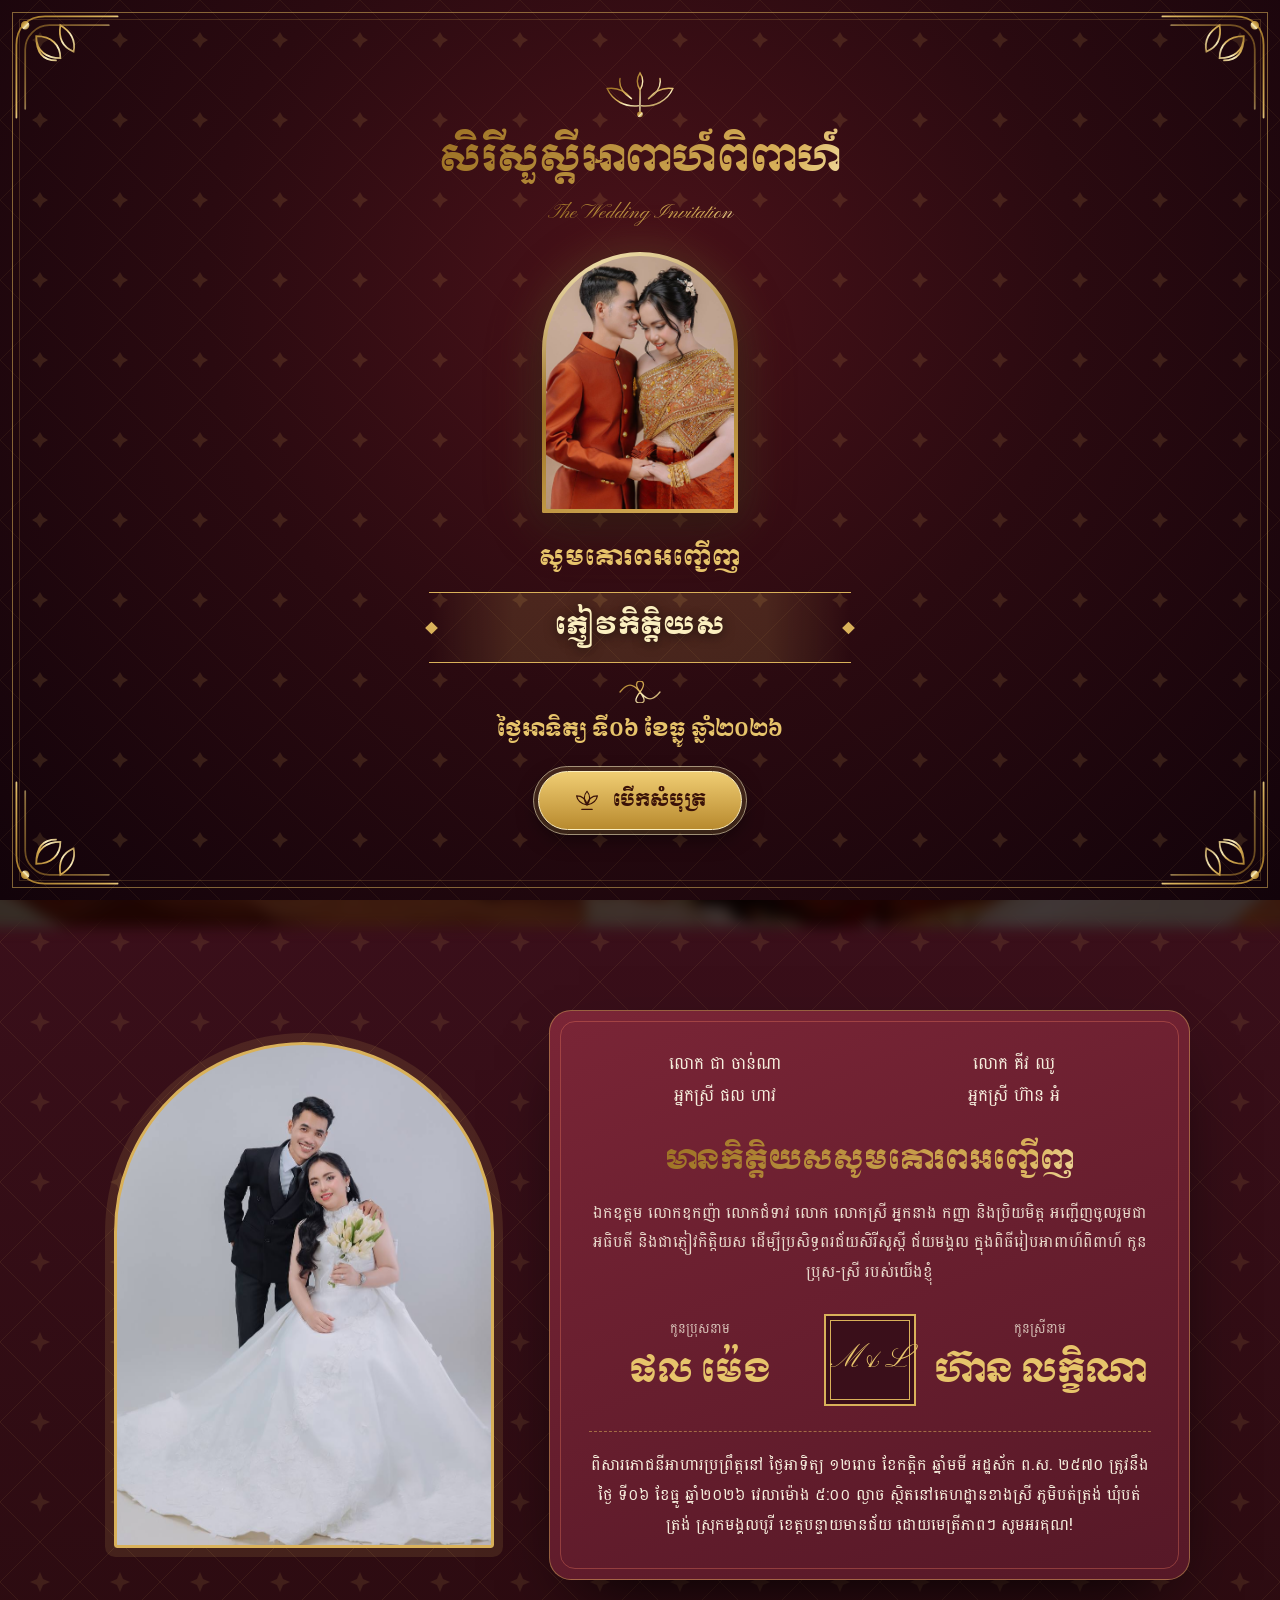
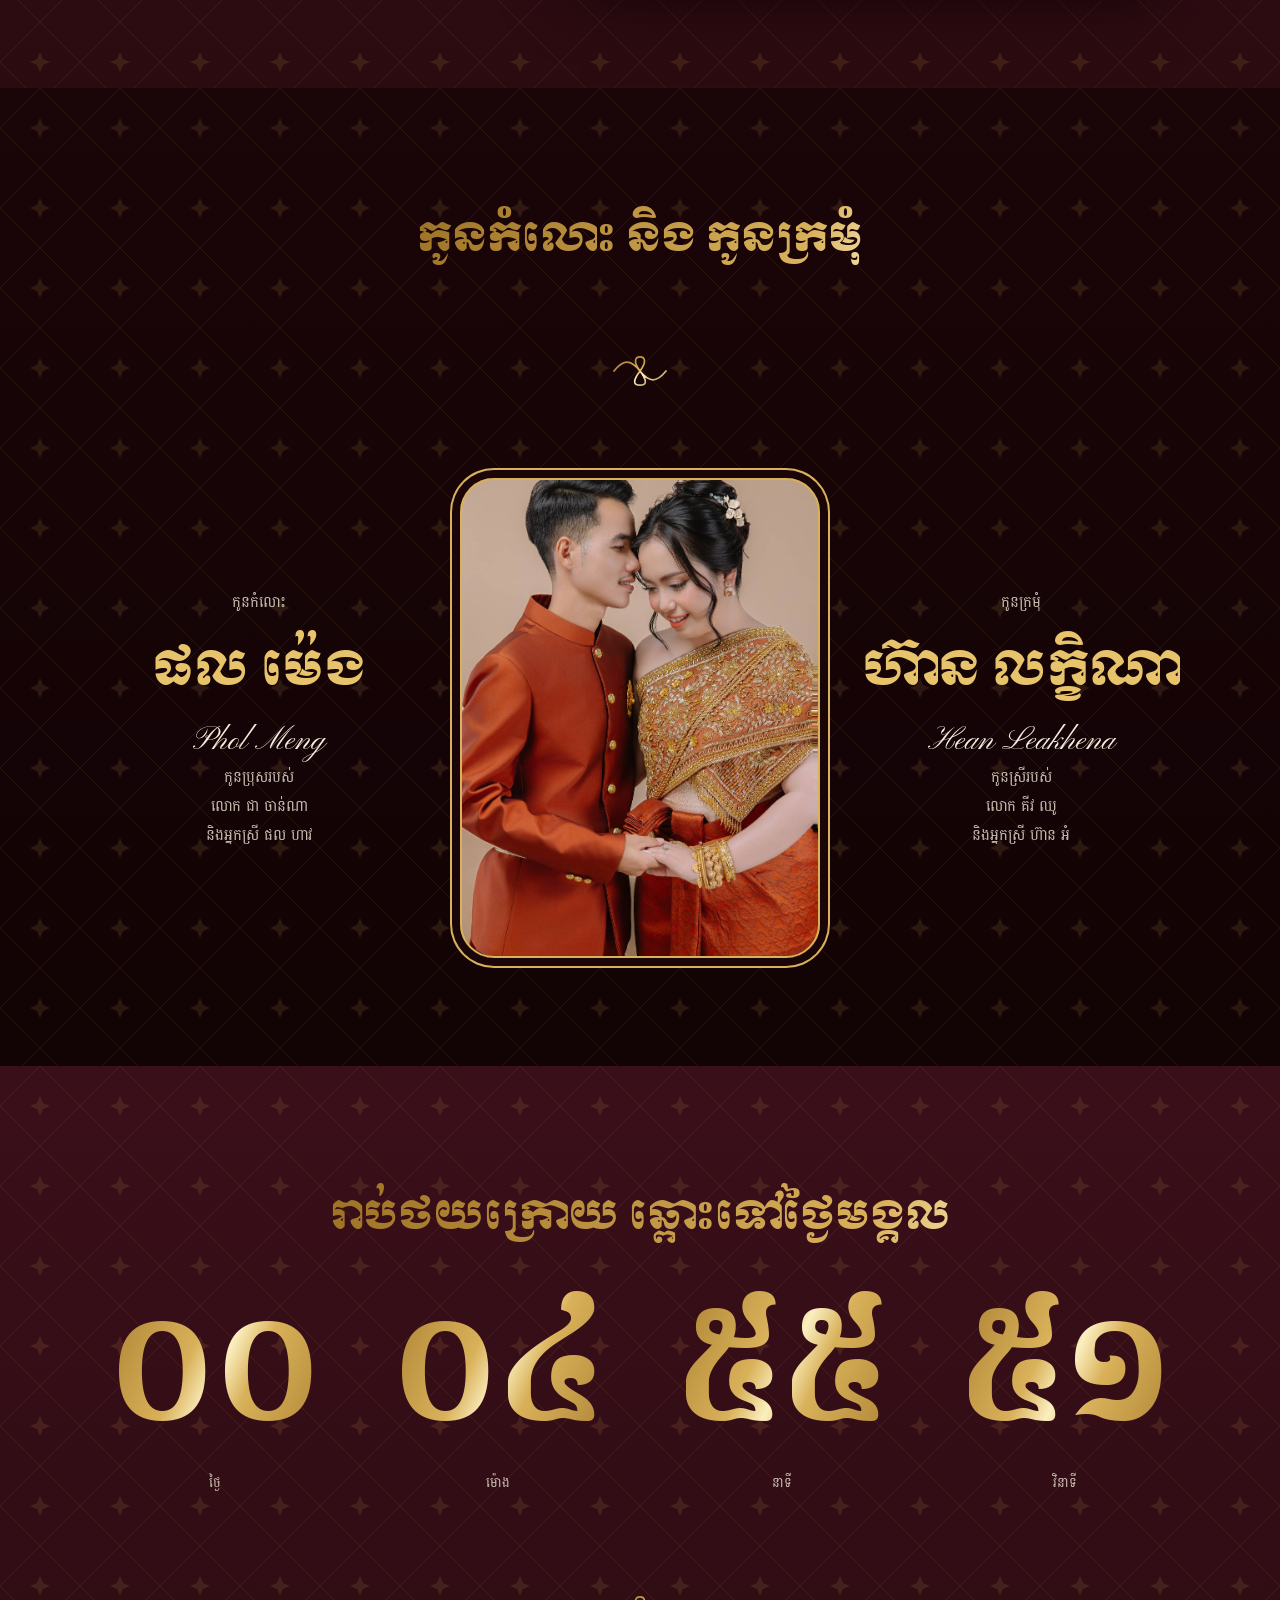
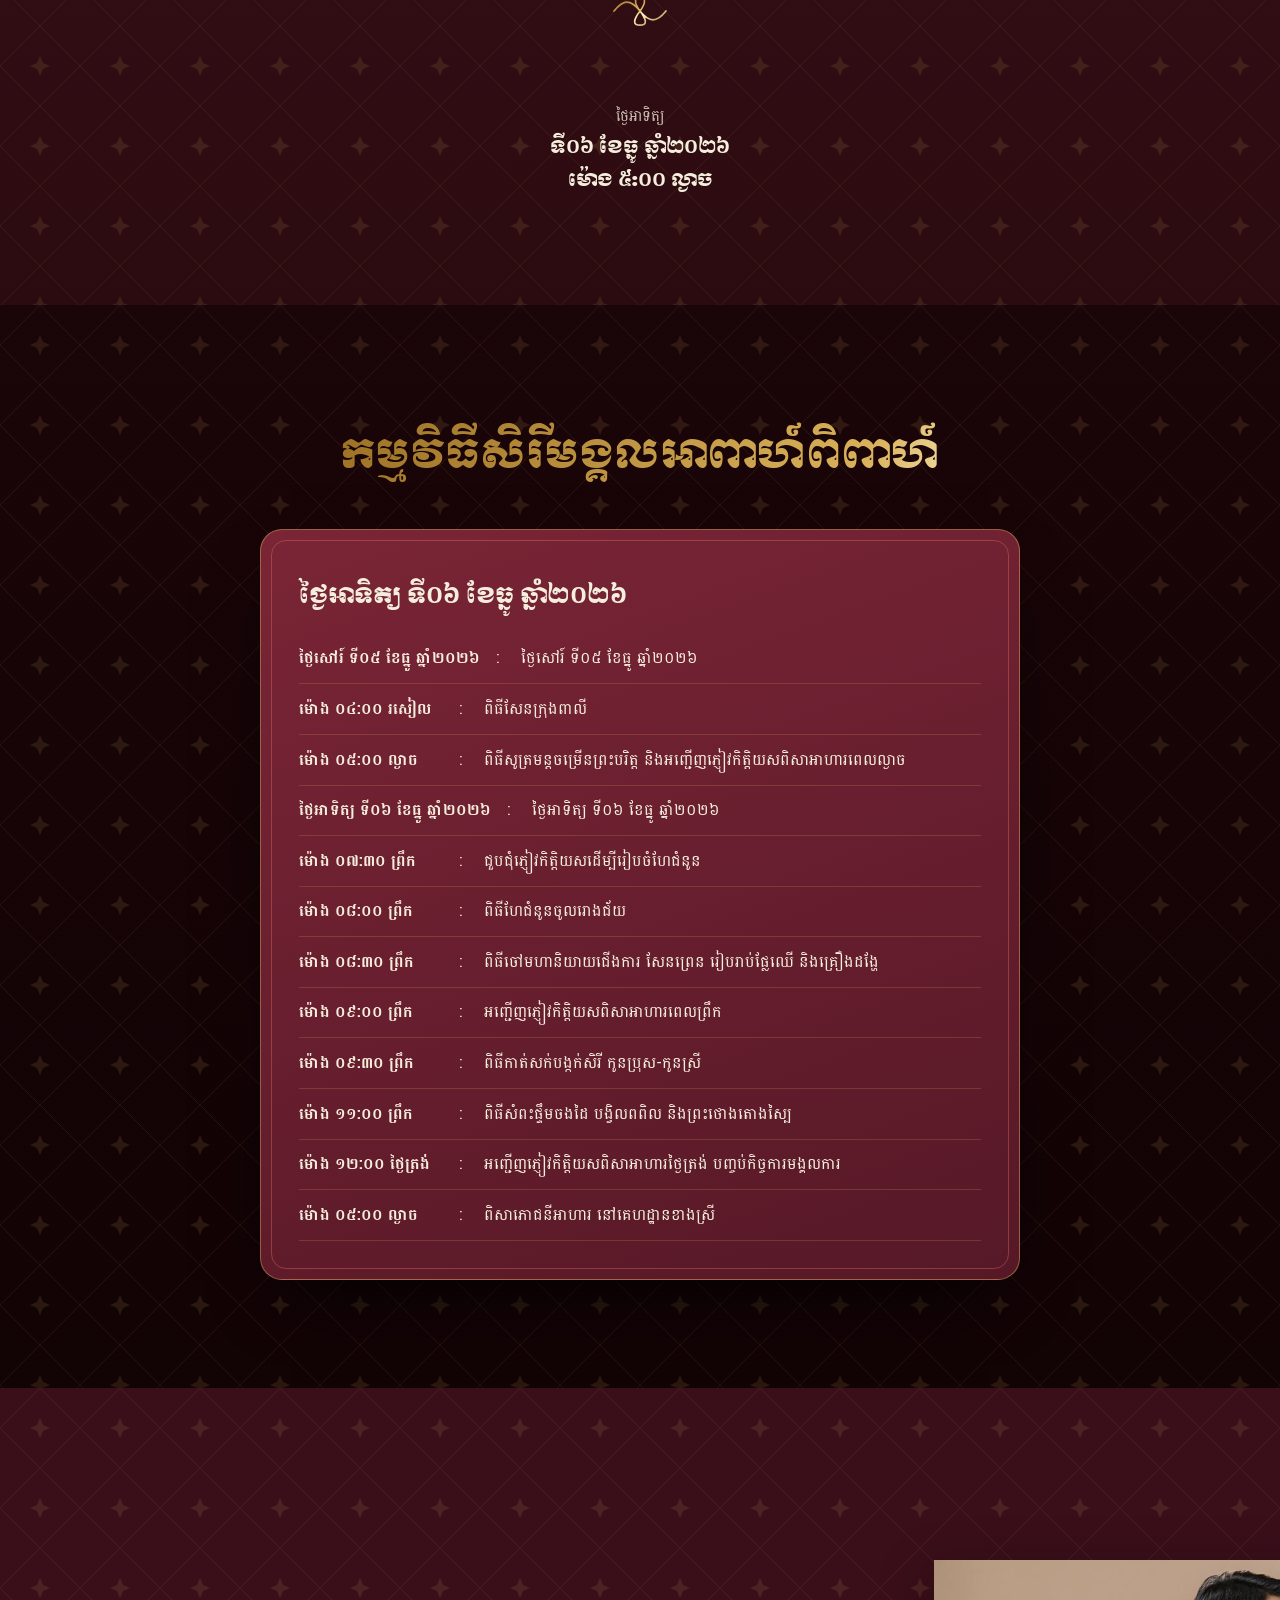
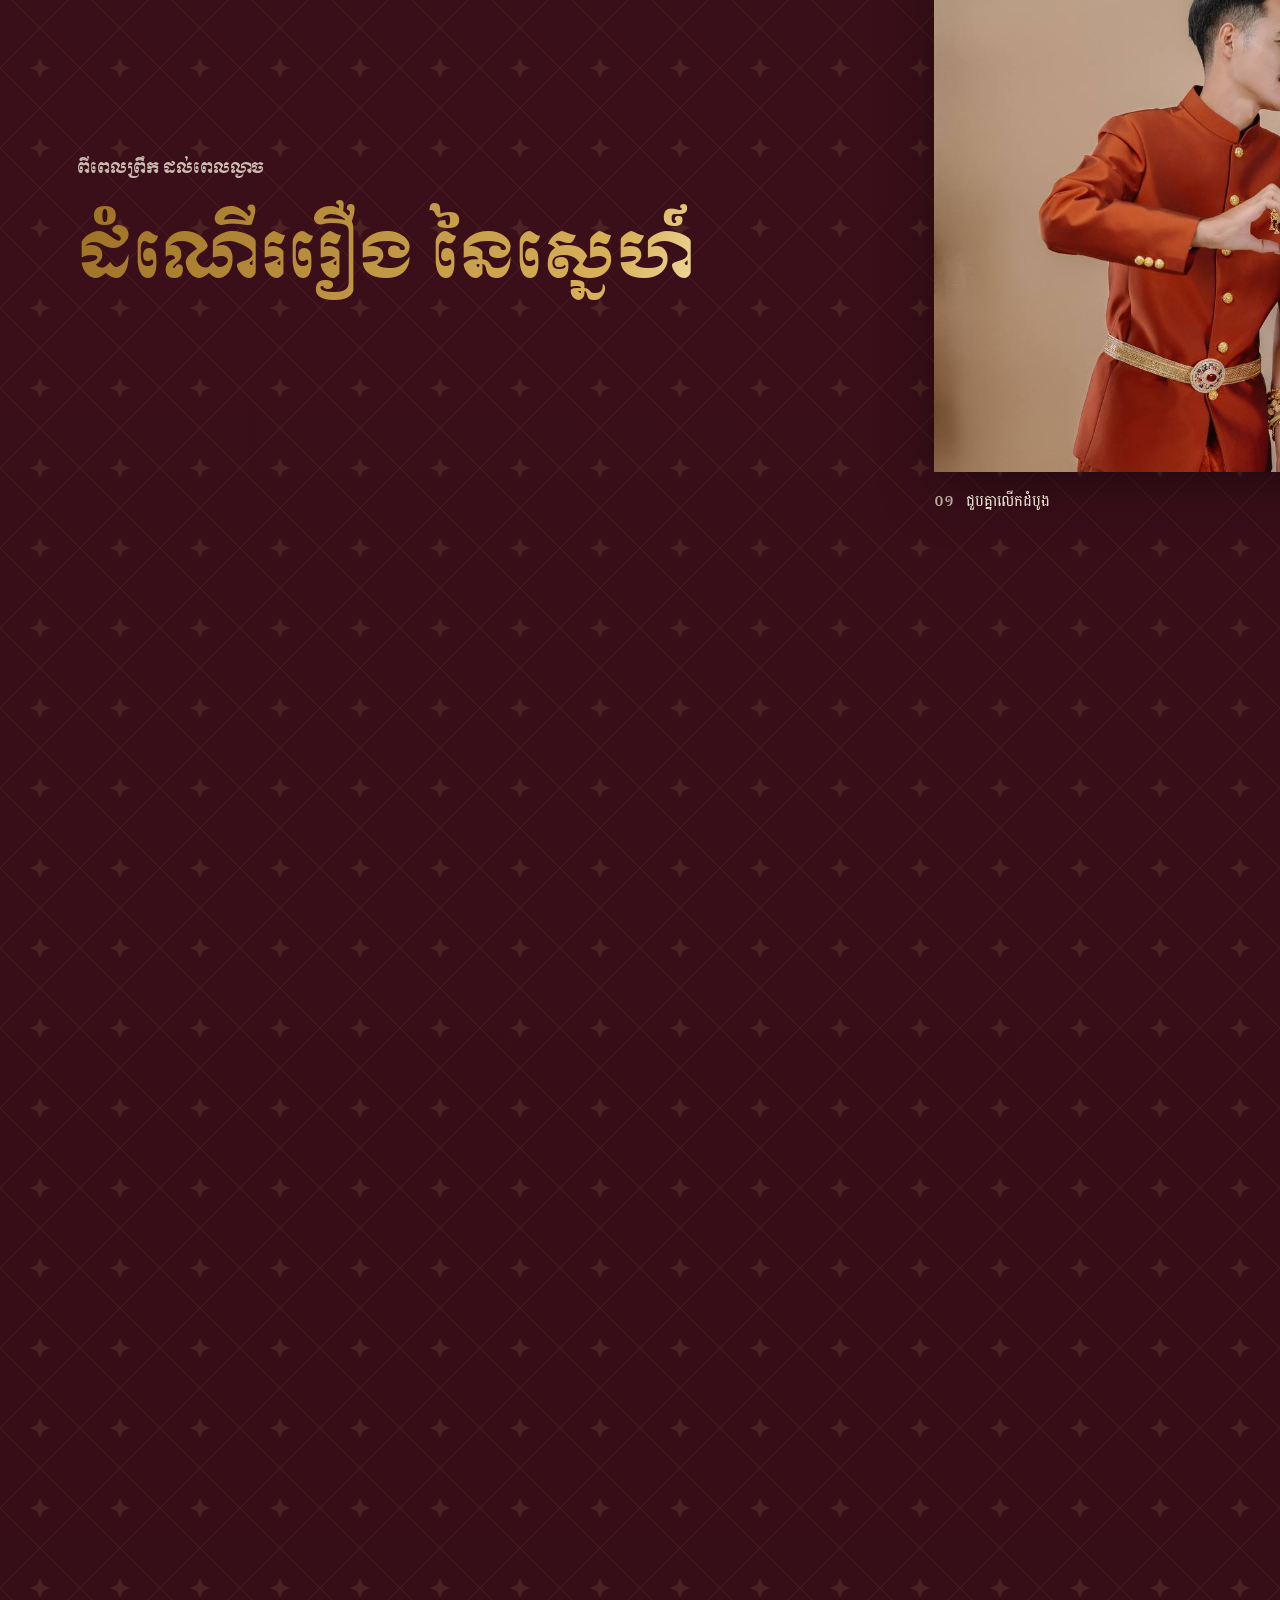
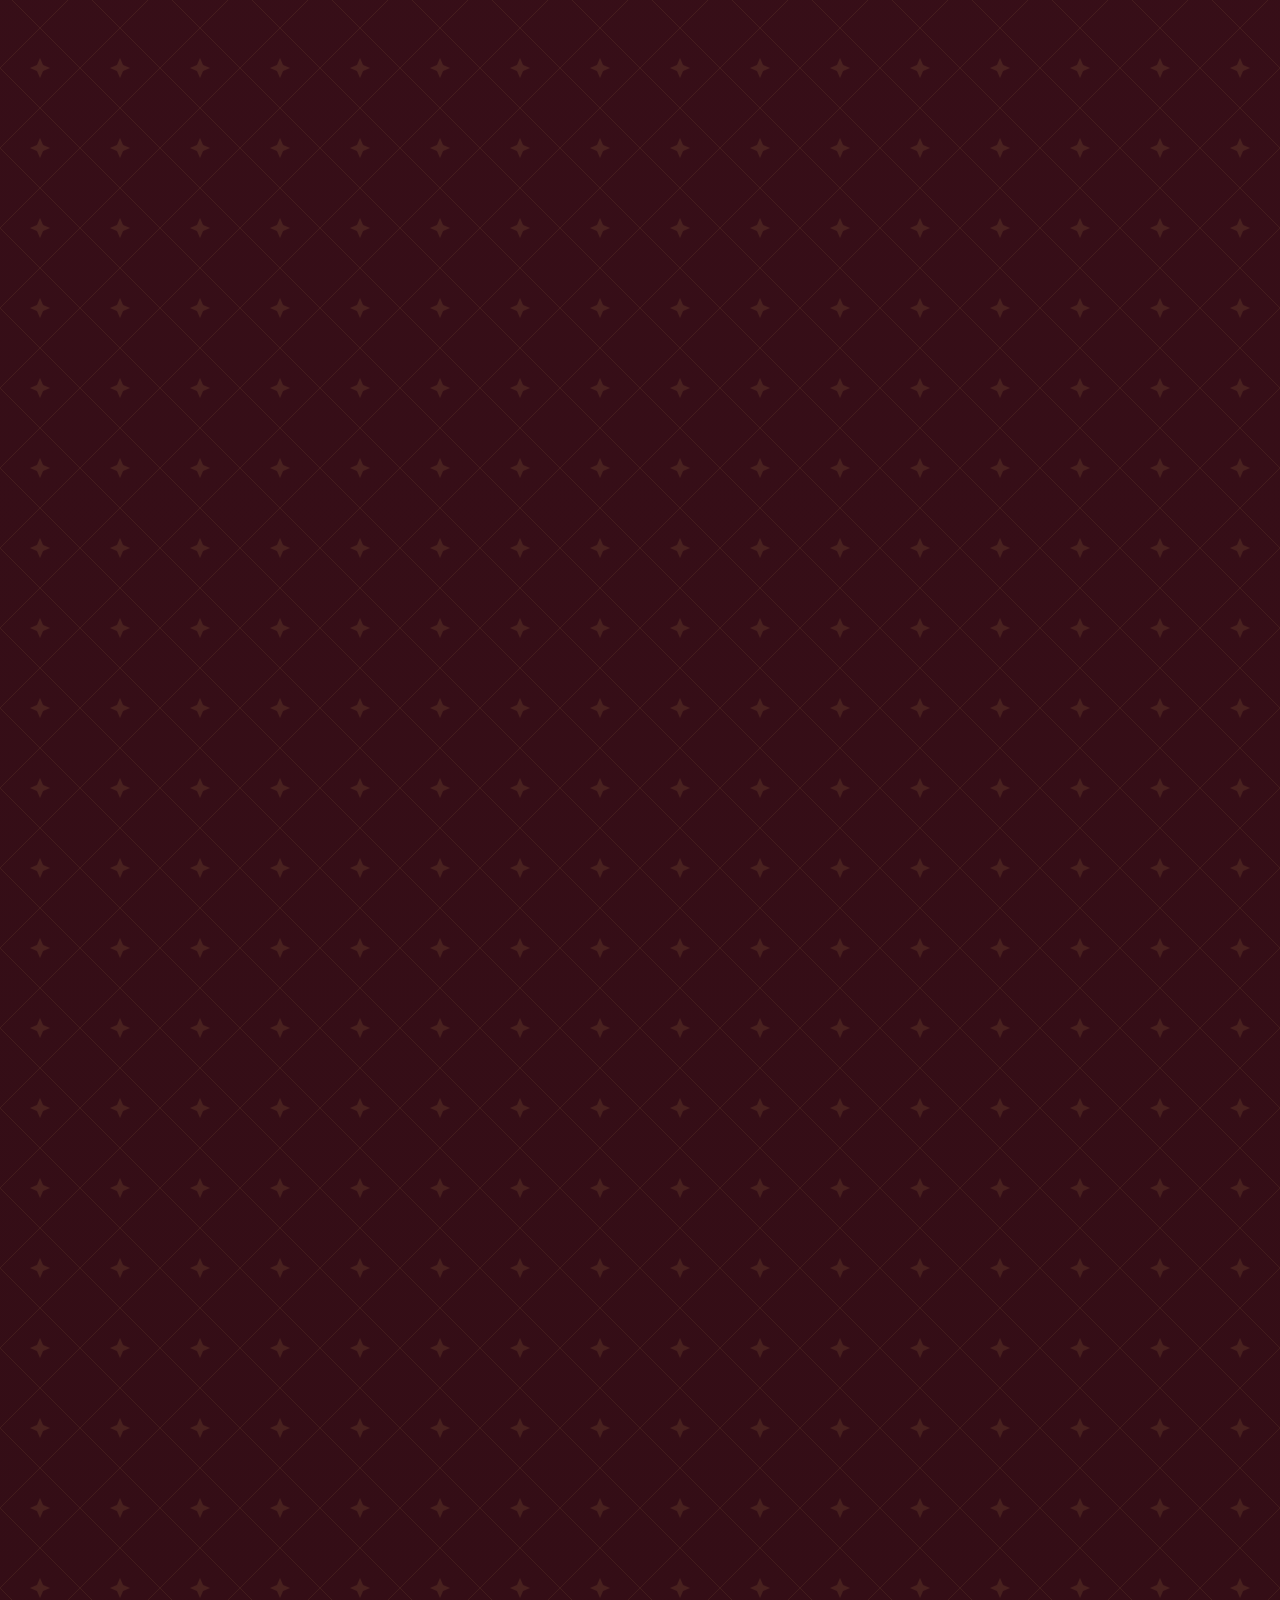
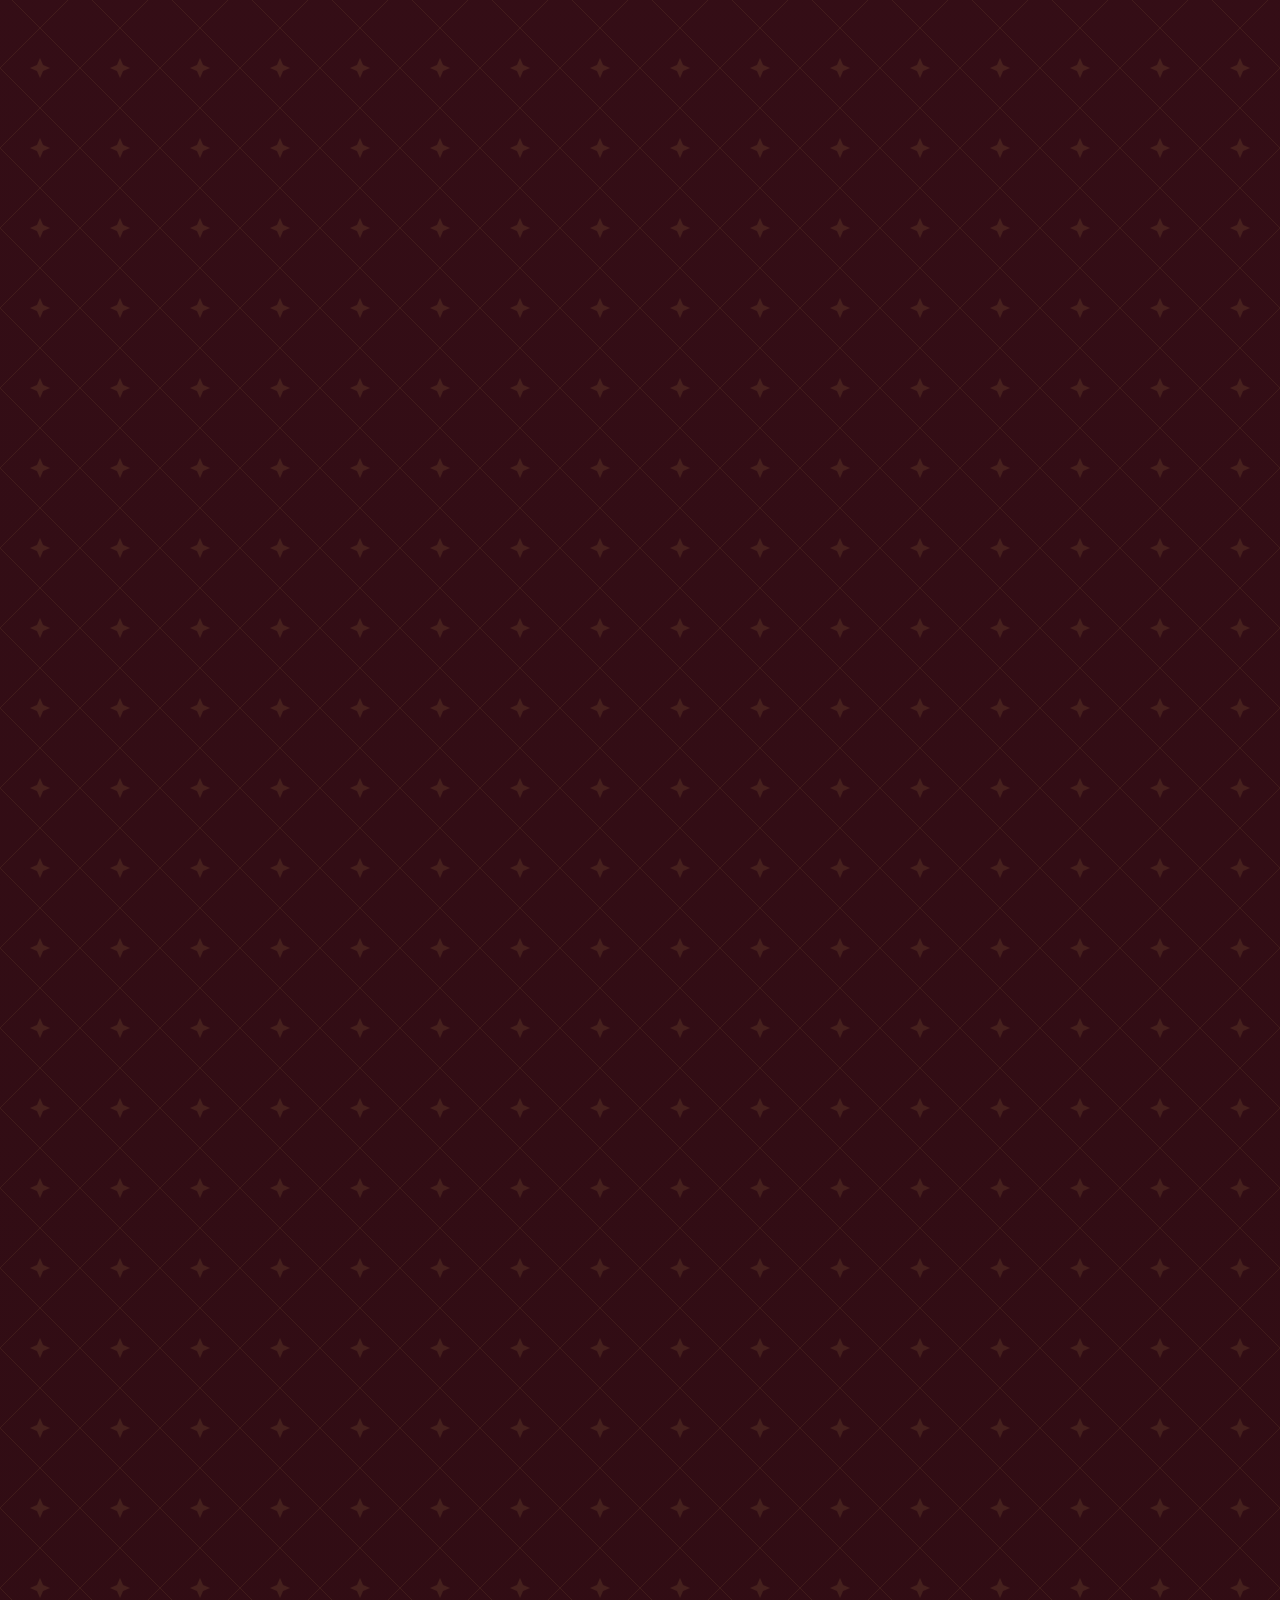
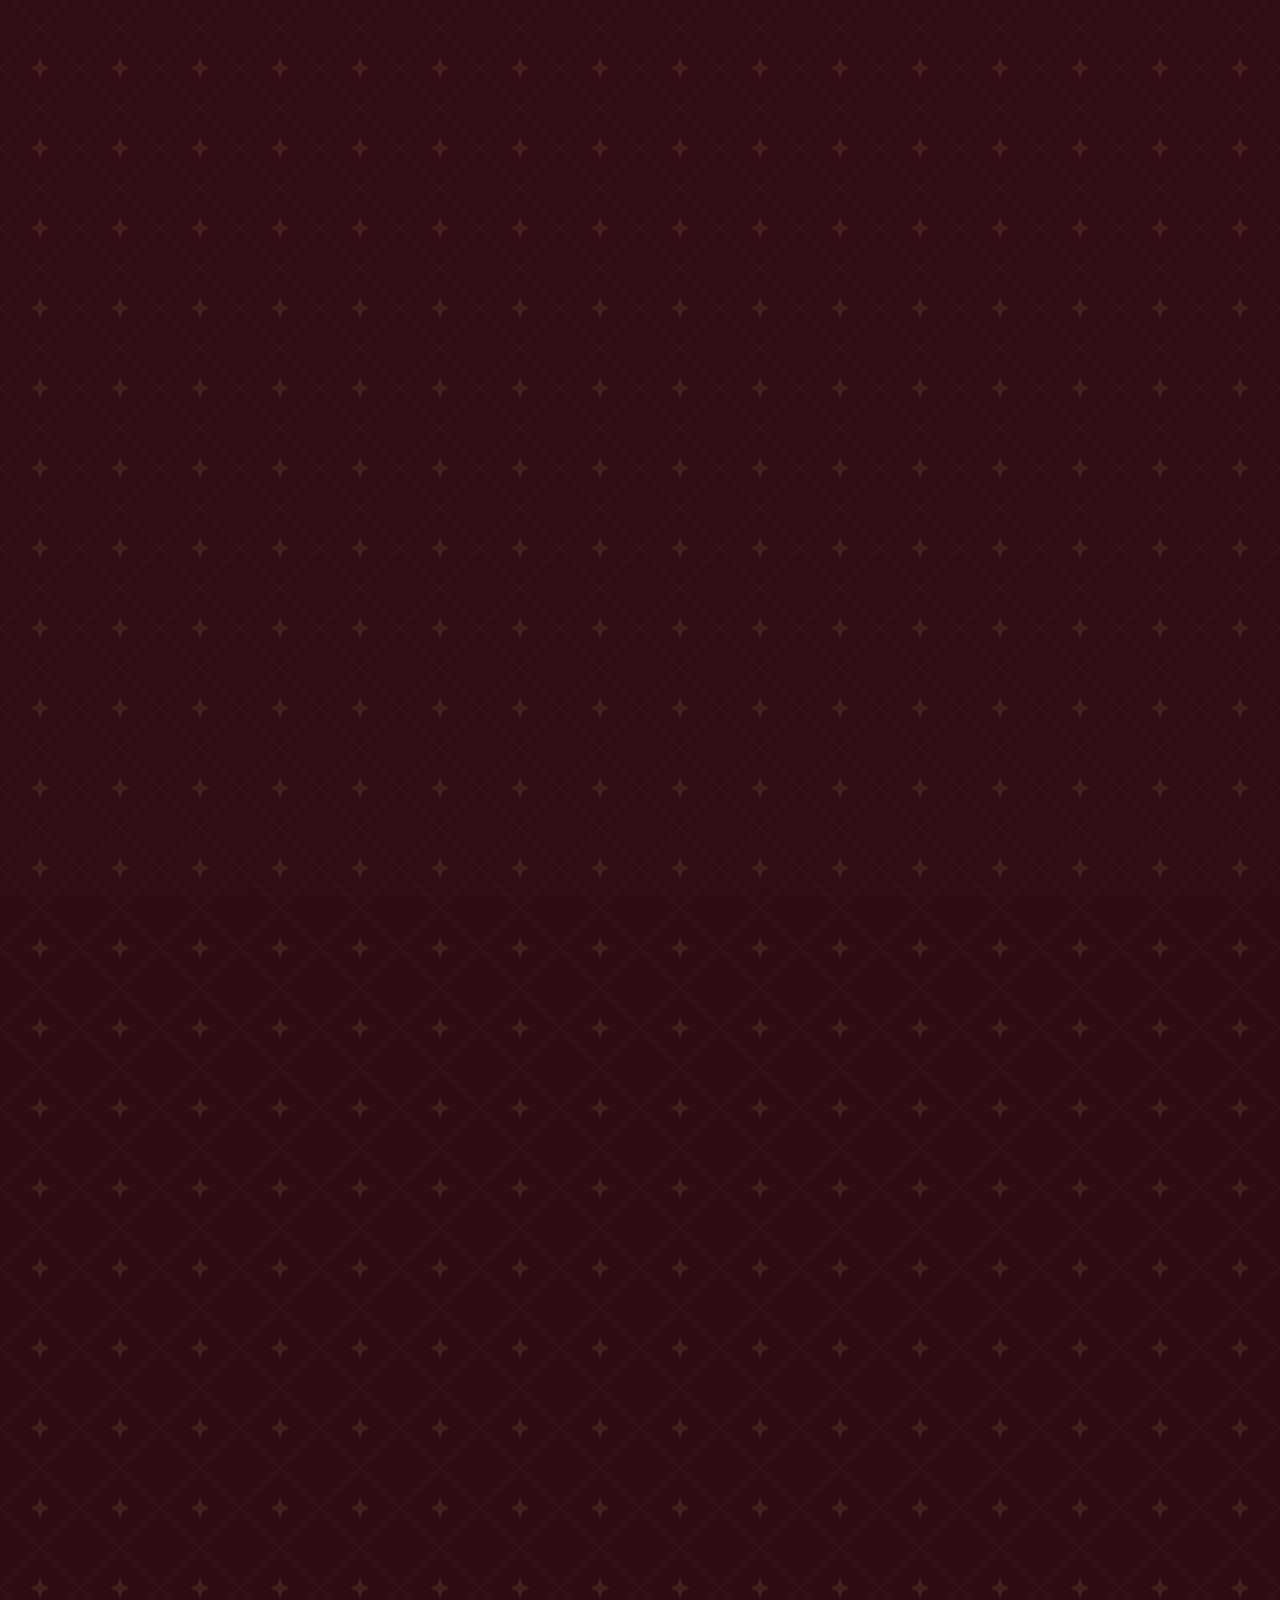
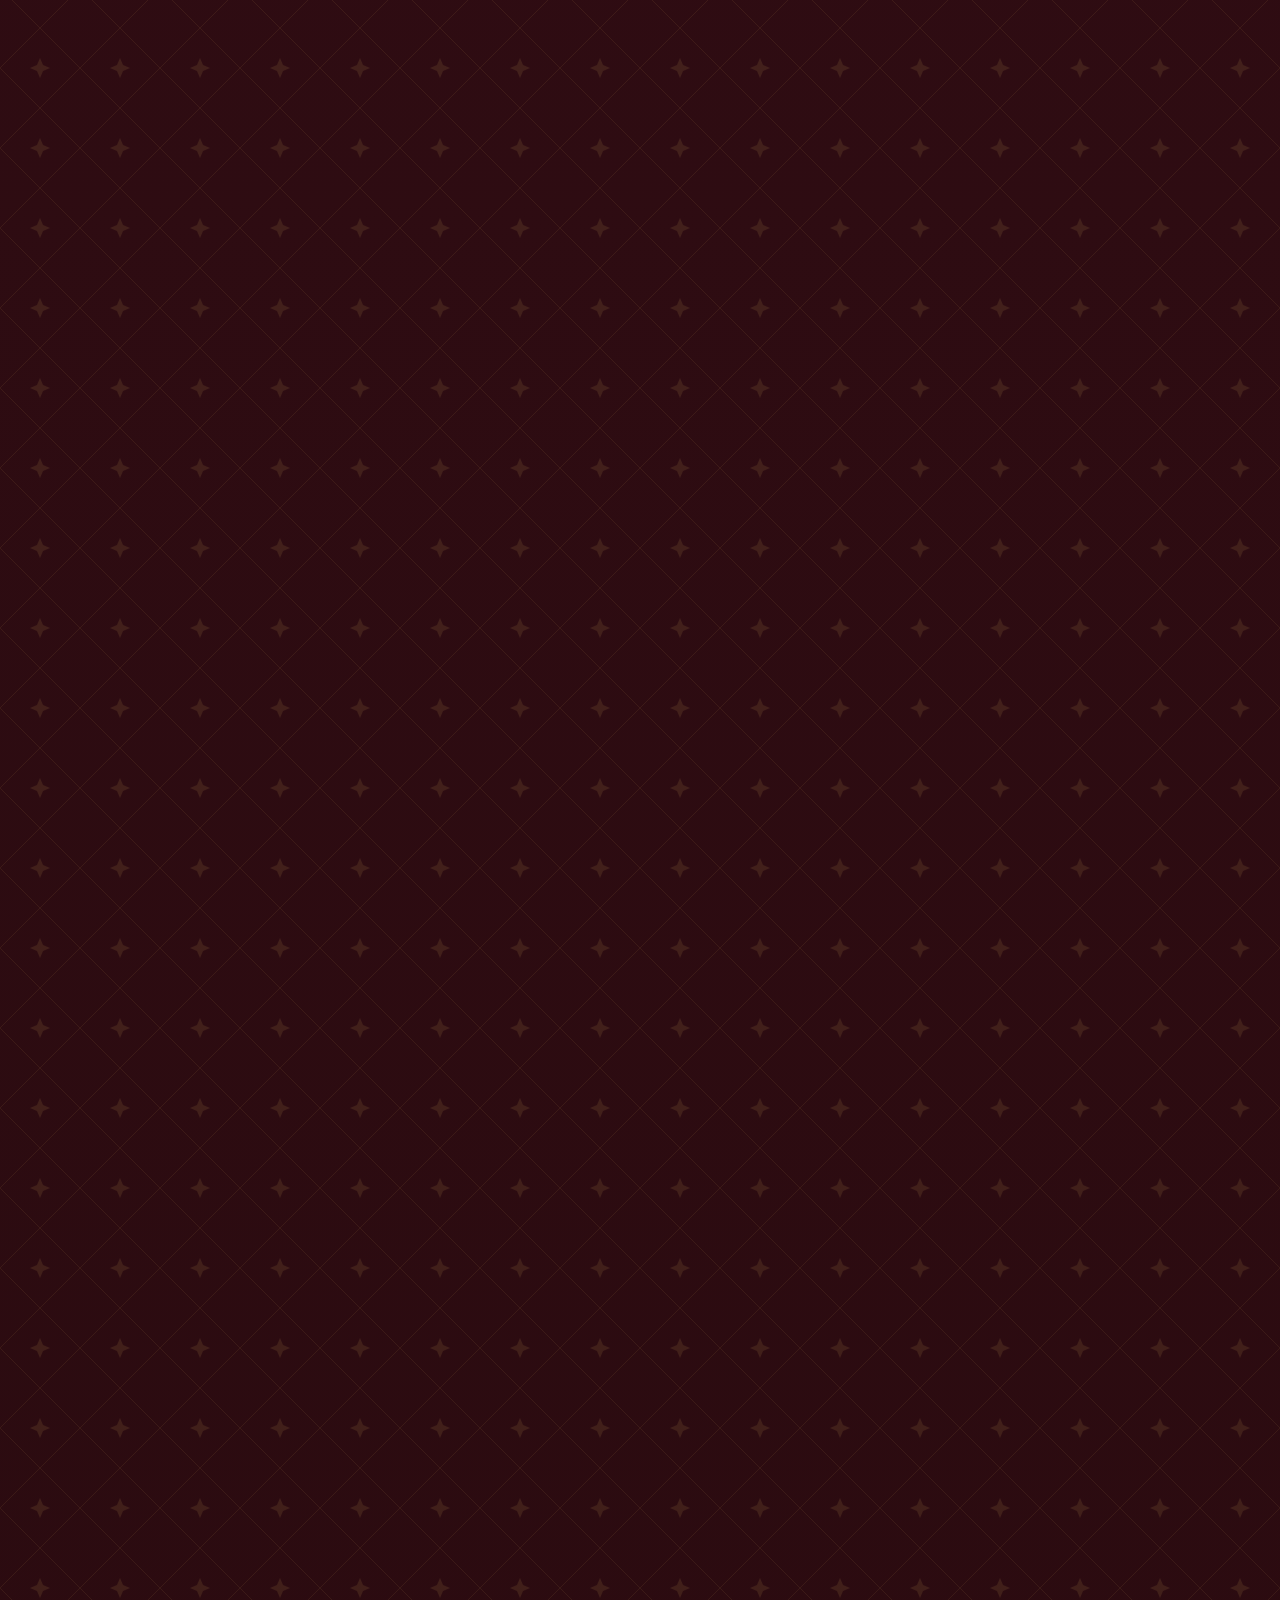
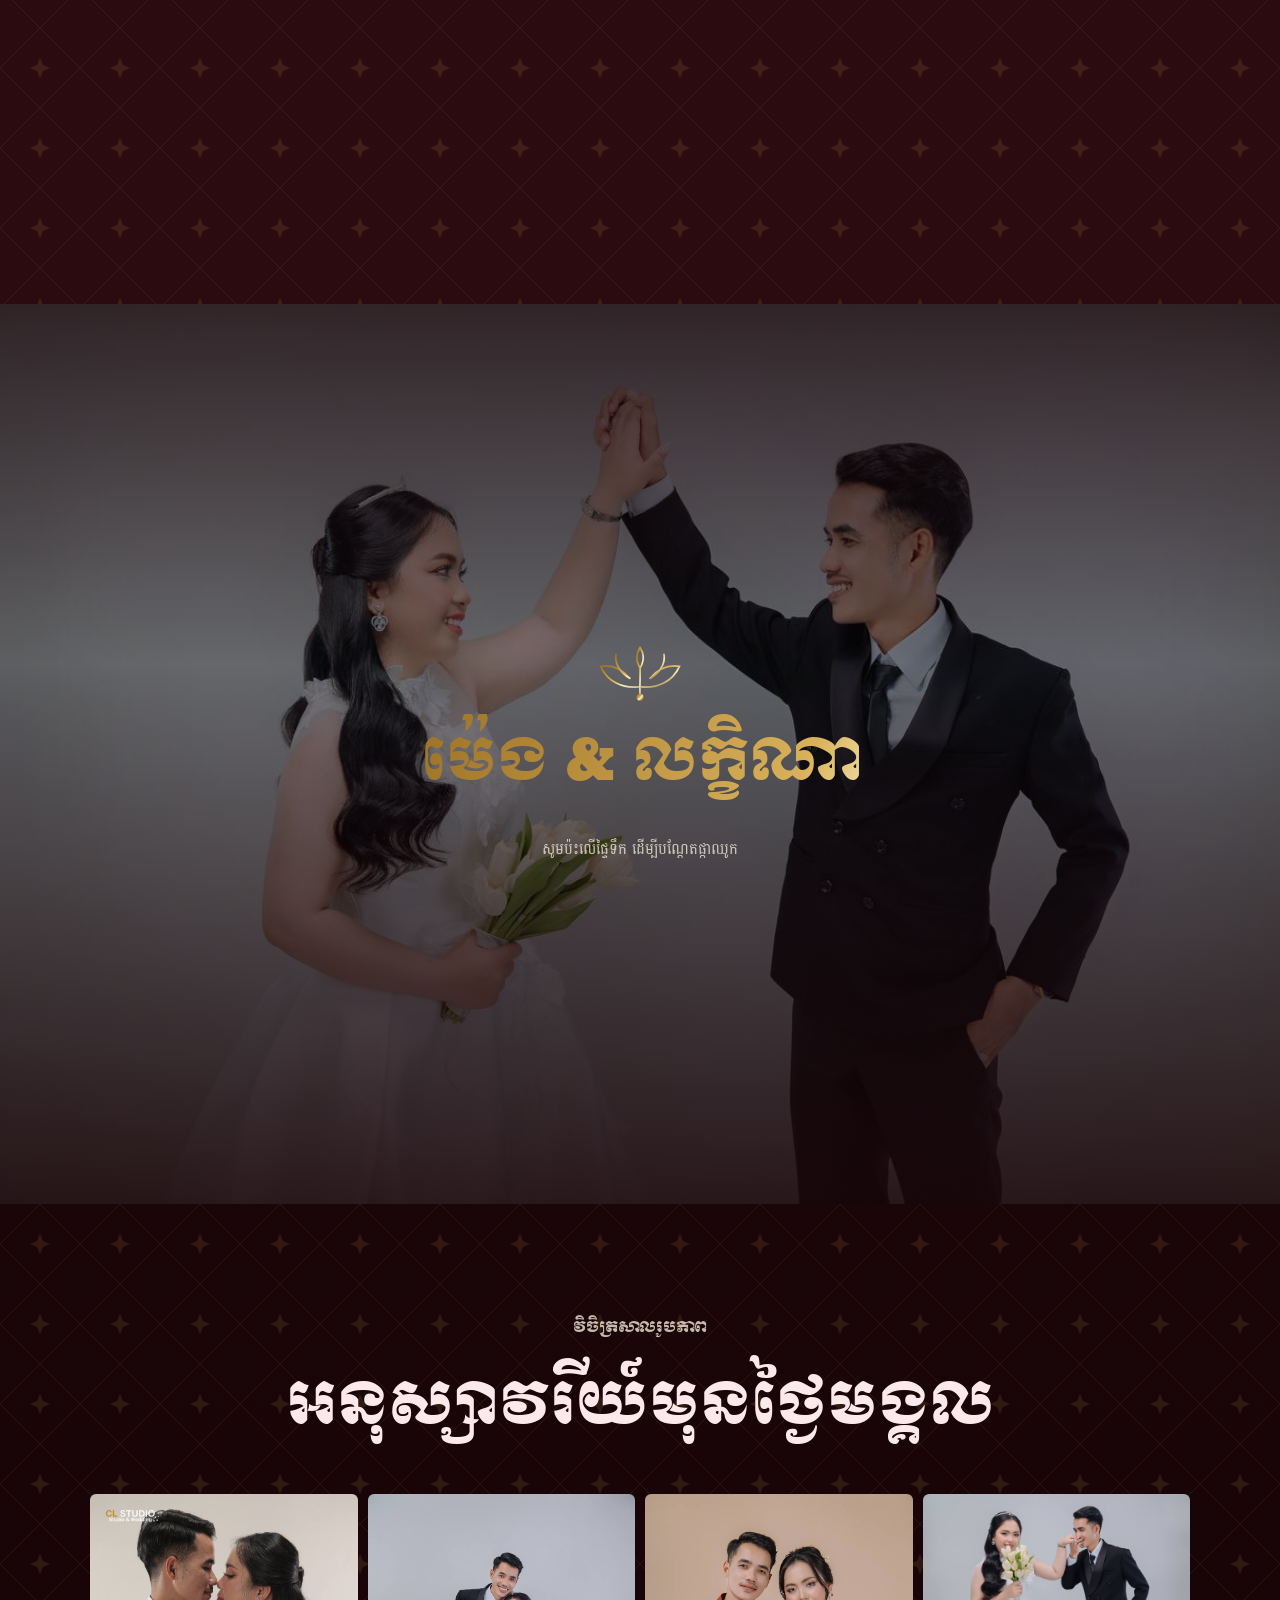
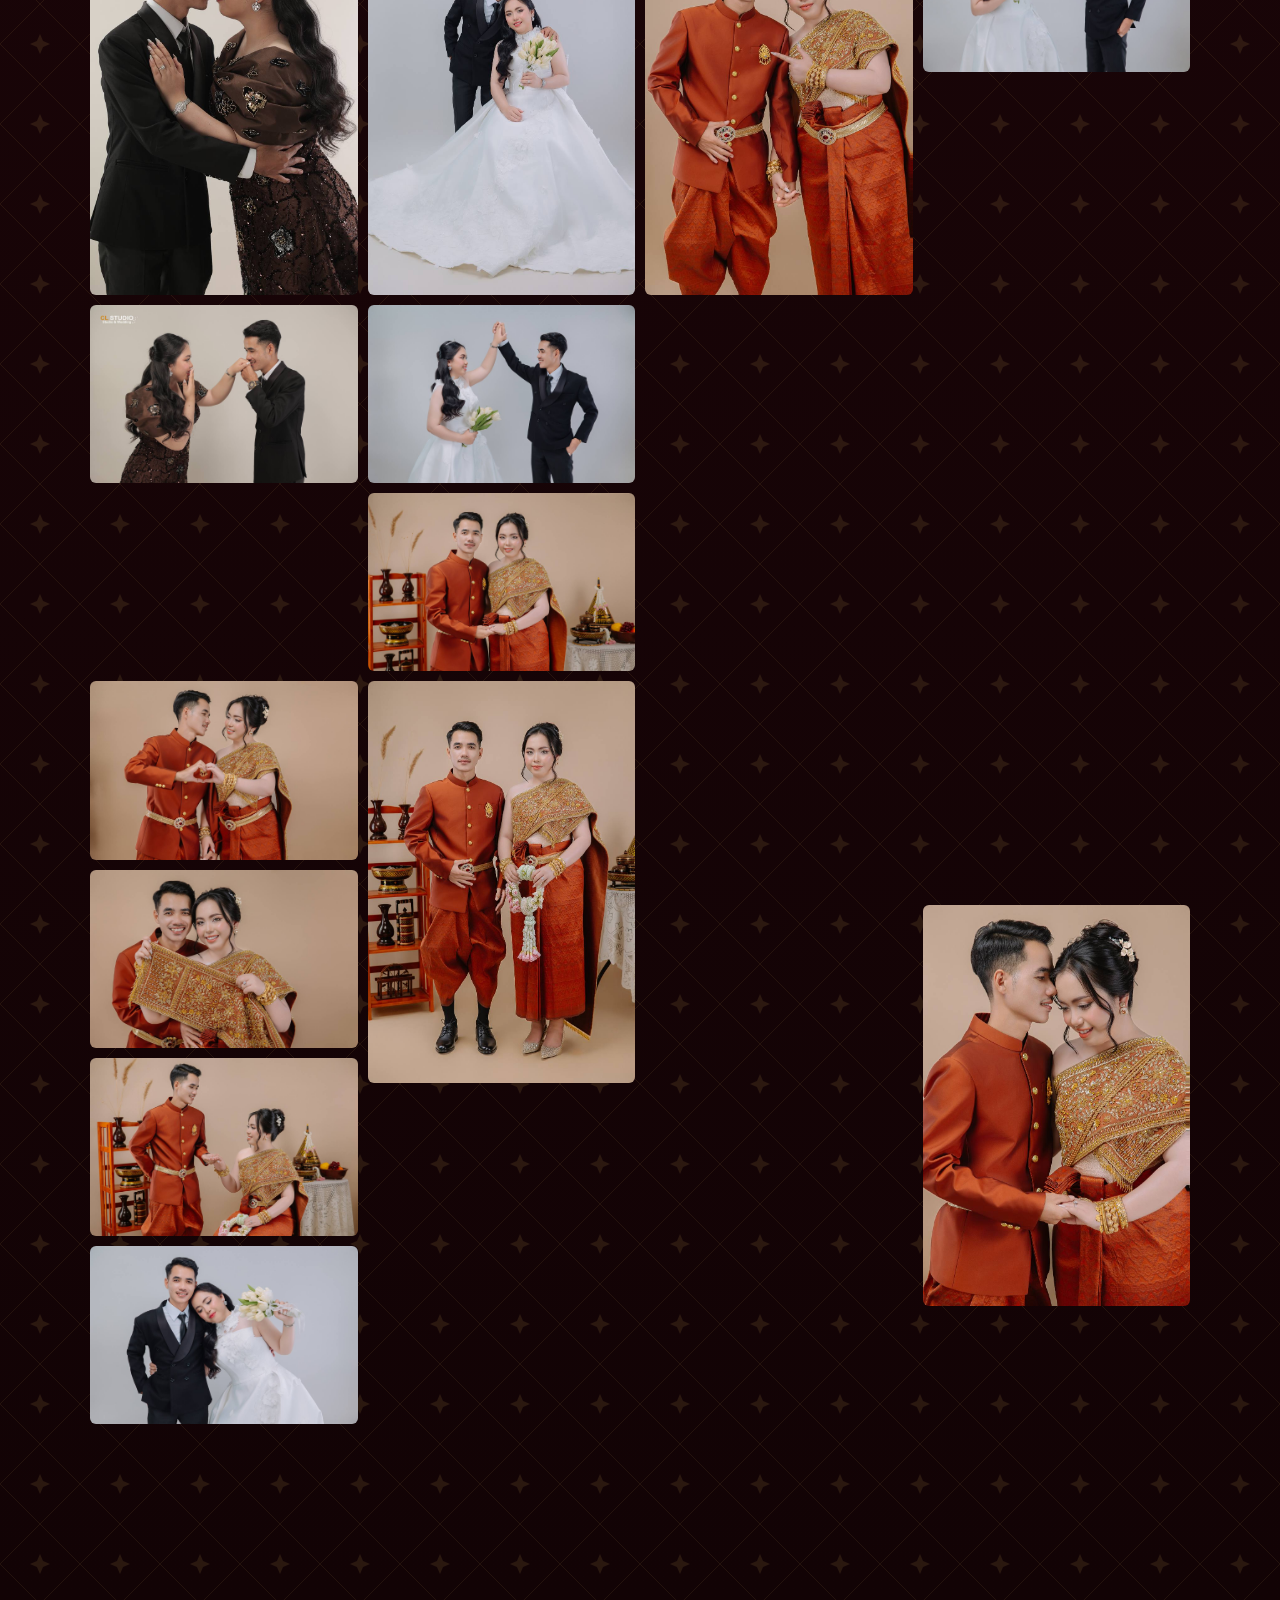
==== commit 9ce83057: "update guestlist invite" ====
--- a/index.html
+++ b/index.html
@@ -72,7 +72,7 @@
   <div class="guestbox gframe"><span>ភ្ញៀវកិត្តិយស</span></div>
   <svg class="wdv"><use href="#dvd"/></svg>
   <p class="h wdate"><span data-t="c1v2"></span> <span data-t="c2v2"></span></p>
-  <button class="wbtn" id="wbtn" aria-label="open"><svg viewBox="0 0 24 24" fill="none" stroke="#3a1208" stroke-width="1.8" stroke-linejoin="round"><rect x="3" y="5" width="18" height="14" rx="2"/><path d="M3 7l9 6 9-6"/></svg><span>បើកសំបុត្រ</span></button>
+  <button class="wbtn" id="wbtn" aria-label="open"><svg viewBox="0 0 40 40" fill="none" stroke="#3a1208" stroke-width="1.8" stroke-linejoin="round" stroke-linecap="round"><path d="M20 5c5 6 5 14 0 21-5-7-5-15 0-21z"/><path d="M20 26C10 24 5 18 4 12c8 0 14 4 16 14zM20 26c10-2 15-8 16-14-8 0-14 4-16 14z"/><path d="M12 33h16"/></svg><span>បើកសំបុត្រ</span></button>
  </div>
 </div>
 
--- a/css/style.css
+++ b/css/style.css
@@ -230,6 +230,11 @@
 
 @media (max-height:700px){#welcome .wcrest,#welcome .wen{display:none}#welcome .wcard{padding:1.6rem 1rem}}
 @media (prefers-reduced-motion:reduce){#welcome .wcard>*{animation:none;opacity:1;transform:none}#welcome .wbtn::after{animation:none}}
+
+/* Welcome: use the site's own fonts (Moul for Khmer, Cinzel for Latin) */
+#welcome .gframe span{font-family:"Cinzel","Moul","Battambang",serif;font-weight:500;font-size:clamp(1.05rem,4.8vw,1.55rem);line-height:1.8;letter-spacing:.03em}
+#welcome .wbtn{font-family:"Moul","Battambang",serif;font-weight:400;font-size:clamp(.9rem,3.6vw,1.05rem);padding:.85rem 2.2rem;gap:.8rem}
+#welcome .wbtn svg{width:26px;height:26px}
 /* Story: user scrolls DOWN, photos slide sideways. No scrollbar. Colours come from your style.css (.wn). */
 .story{position:relative;padding:0 !important;min-height:0 !important}
 /* pinned by JS (not position:sticky) so ancestor overflow rules in style.css can't break it */
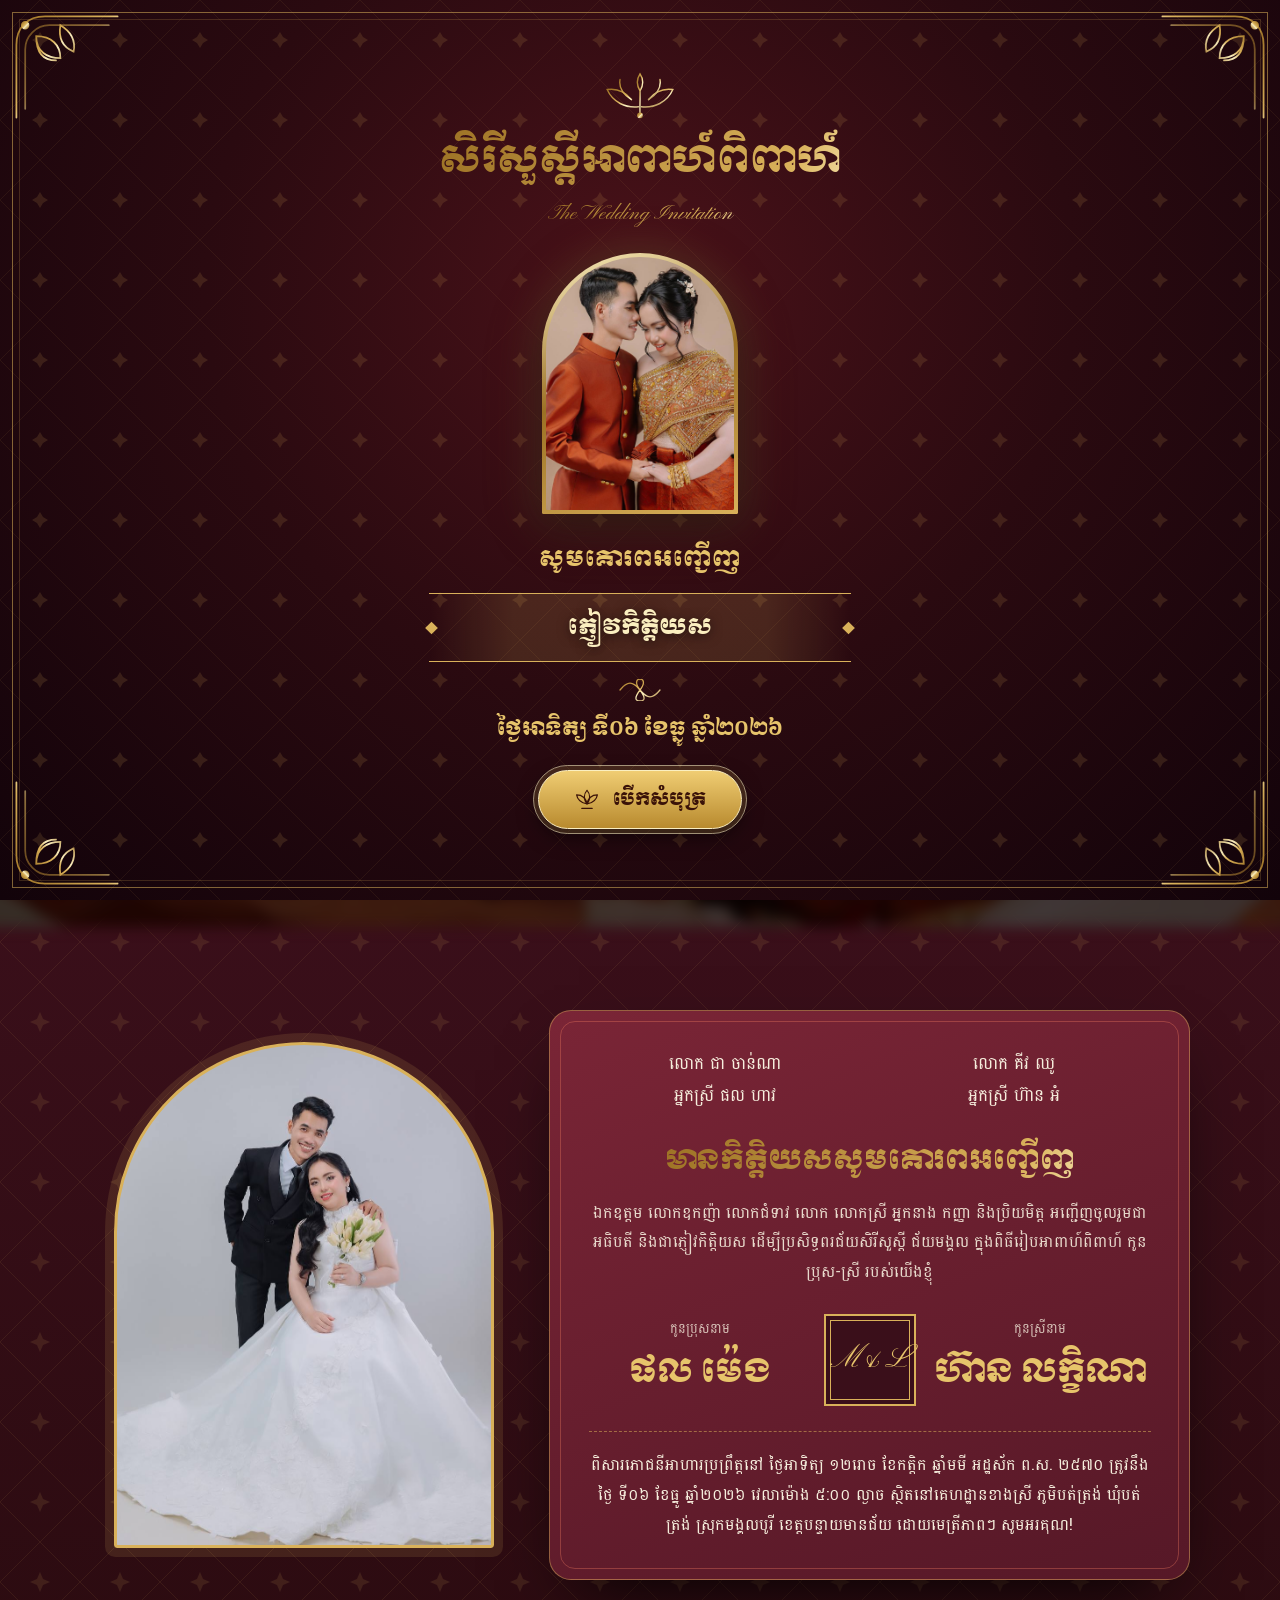
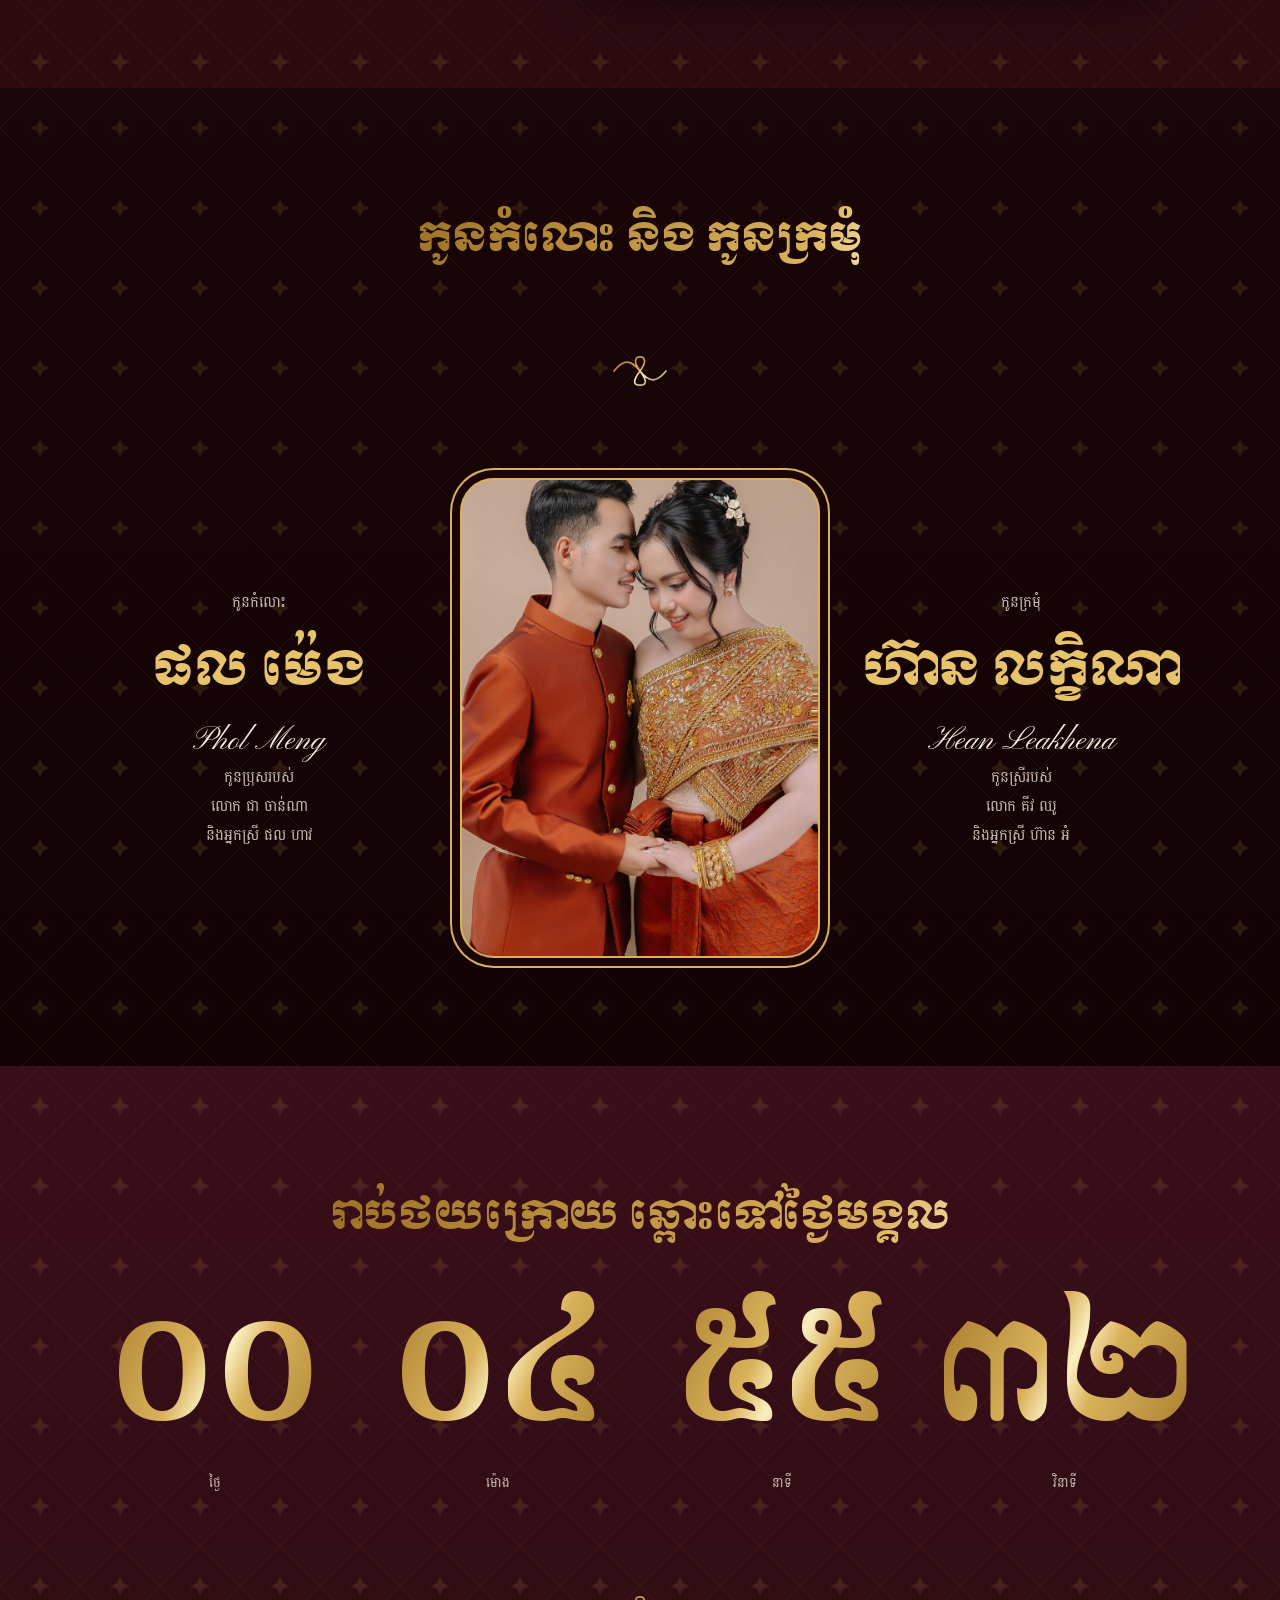
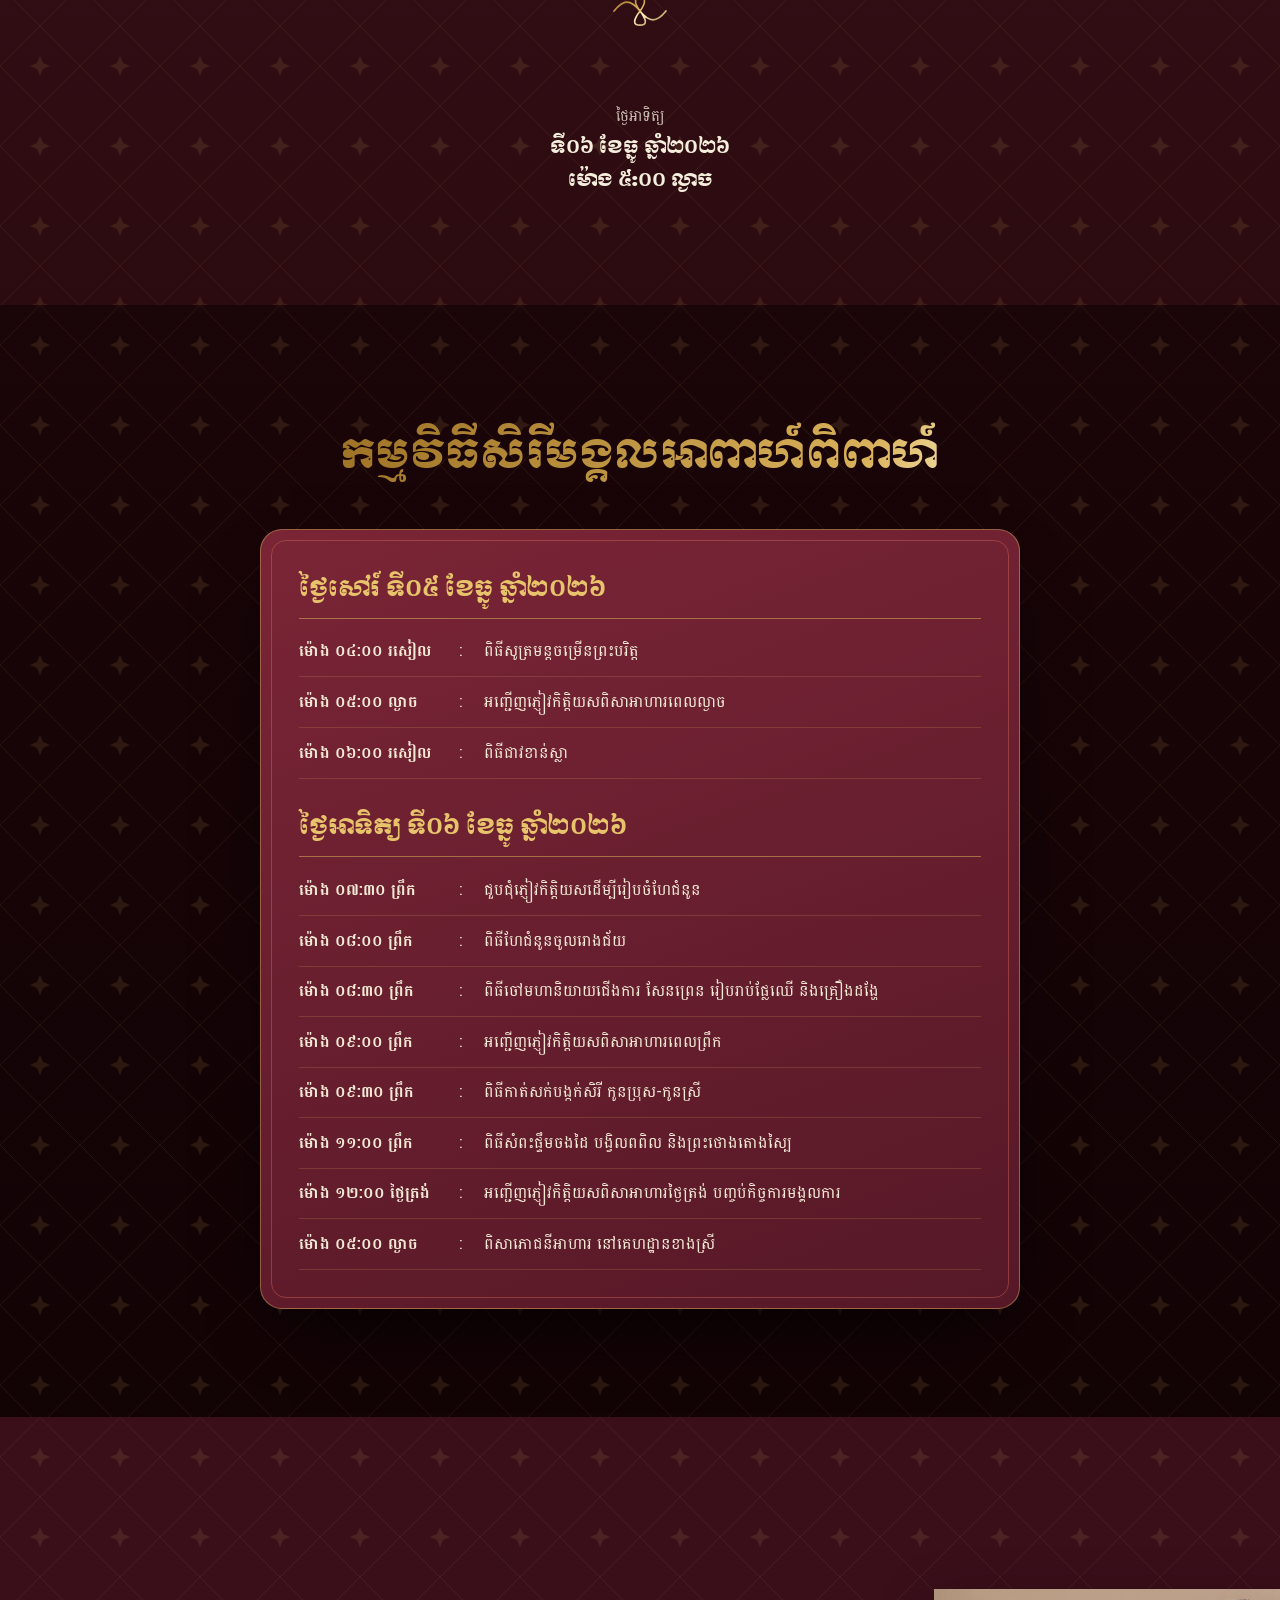
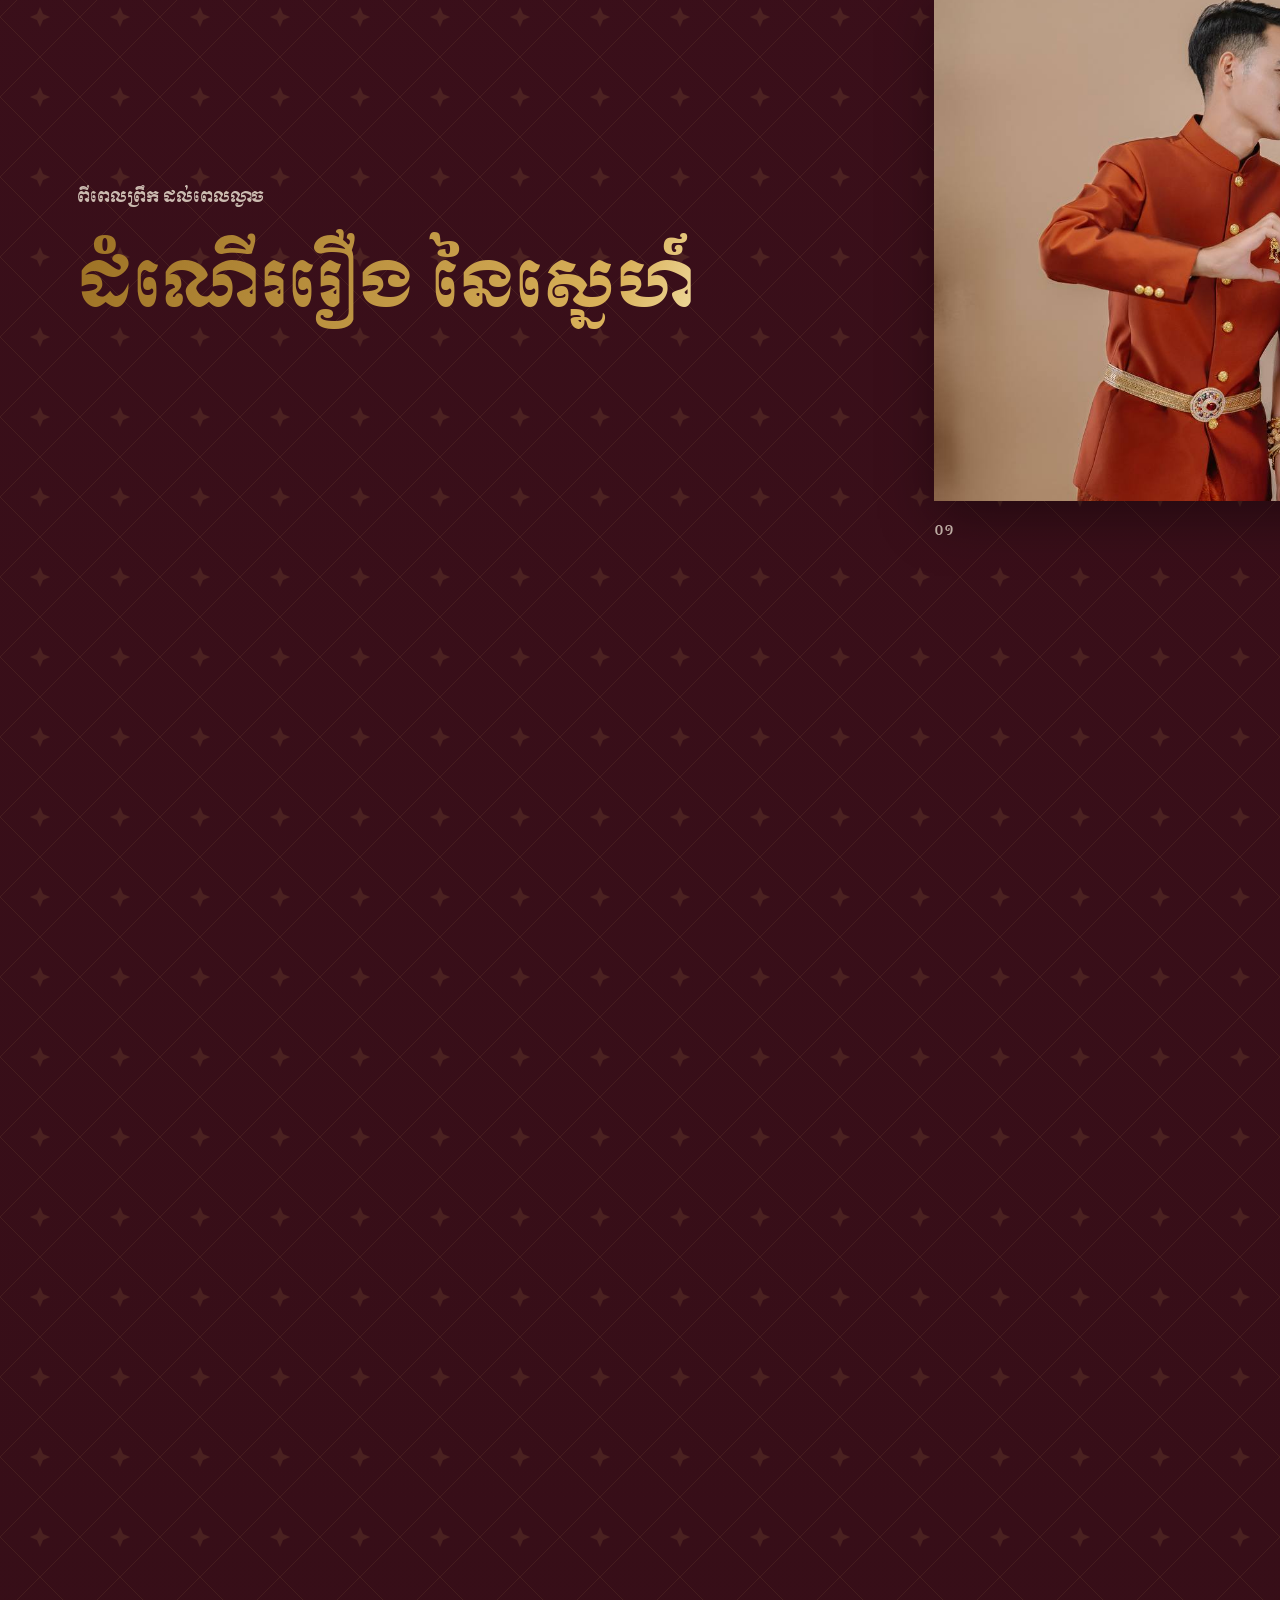
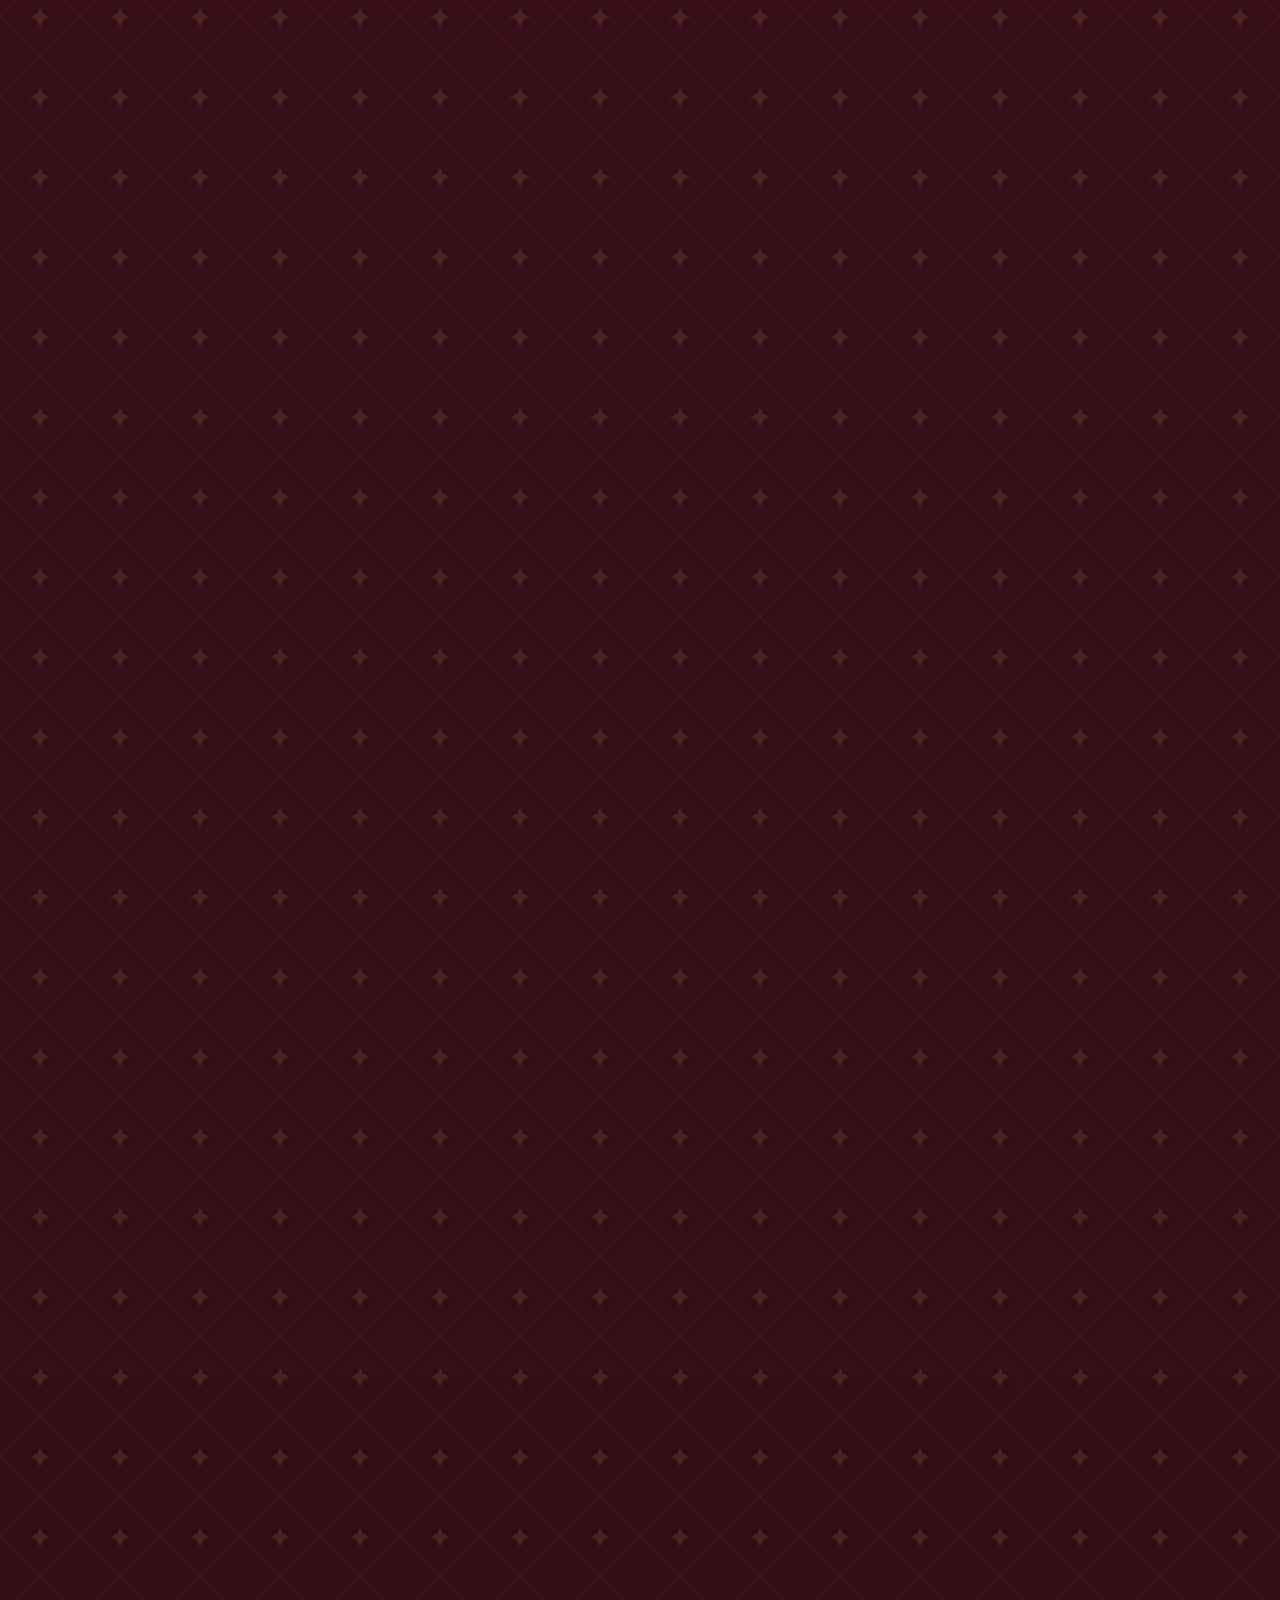
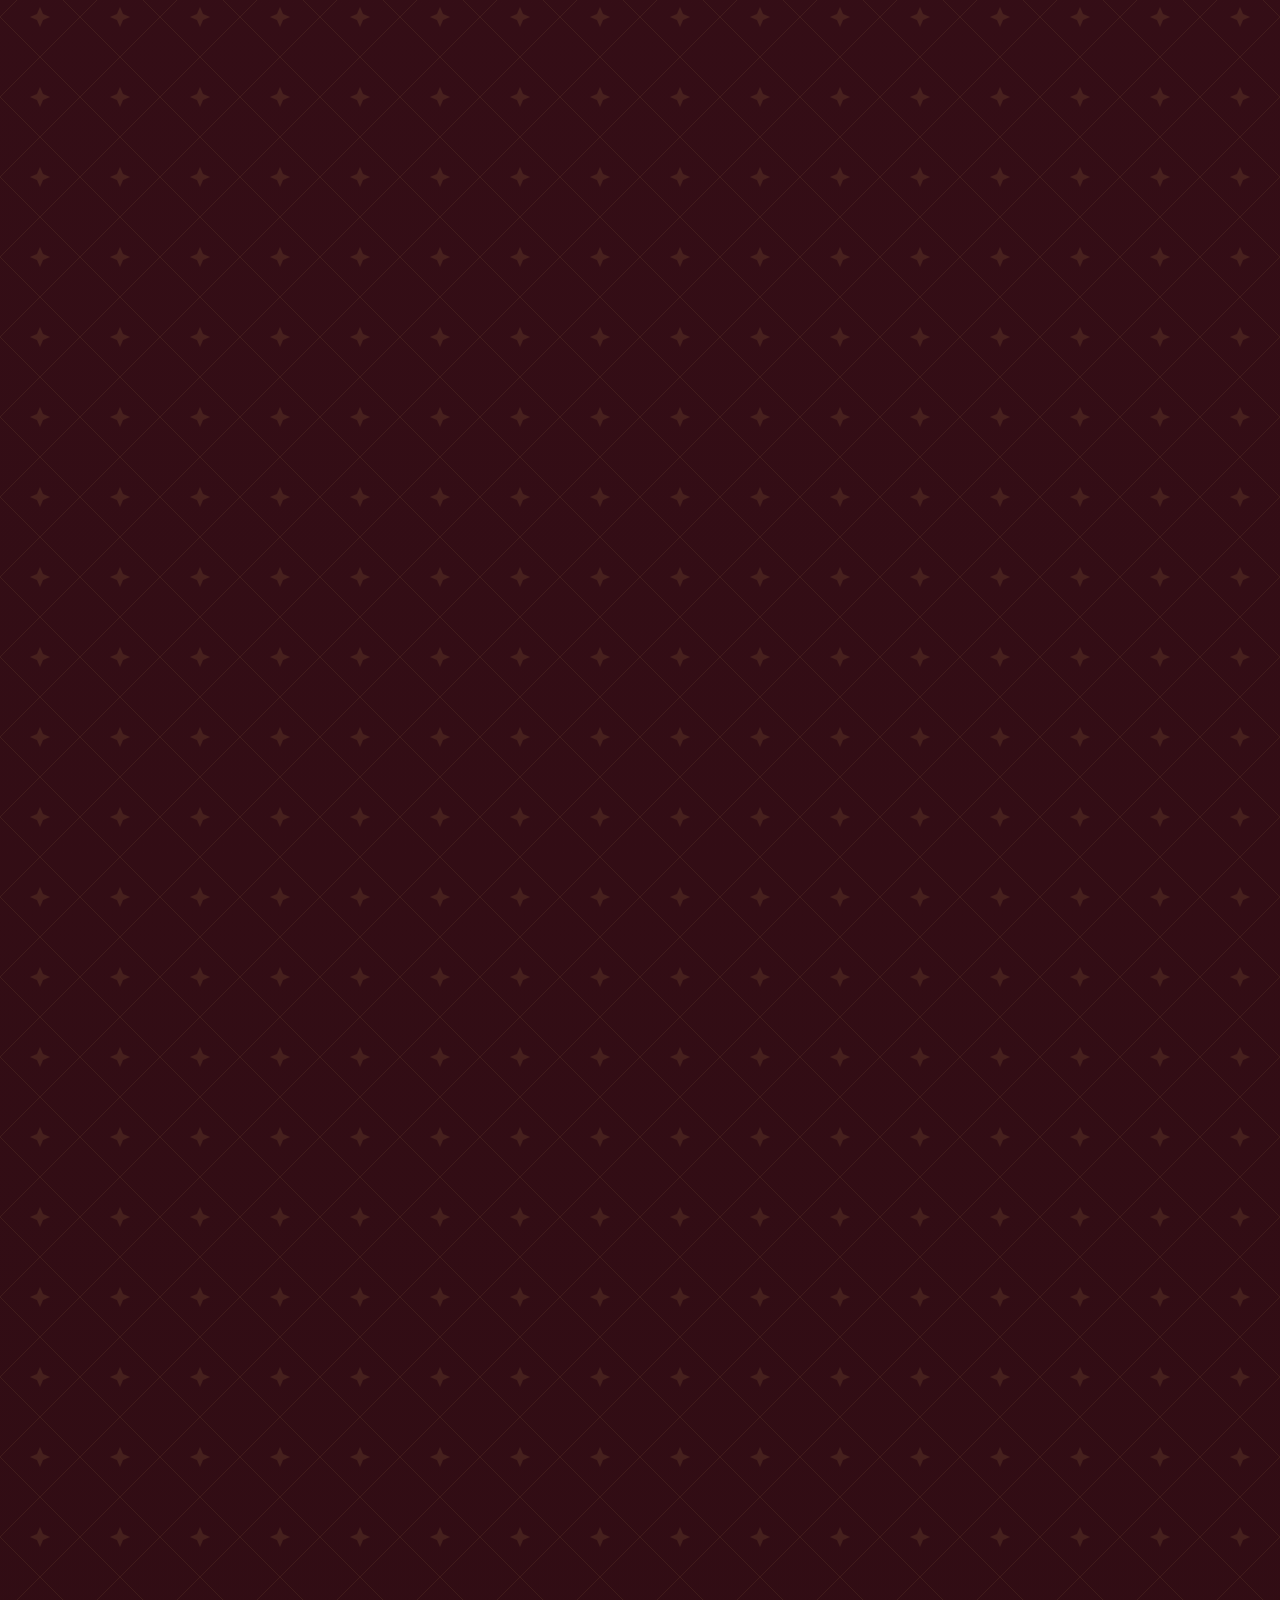
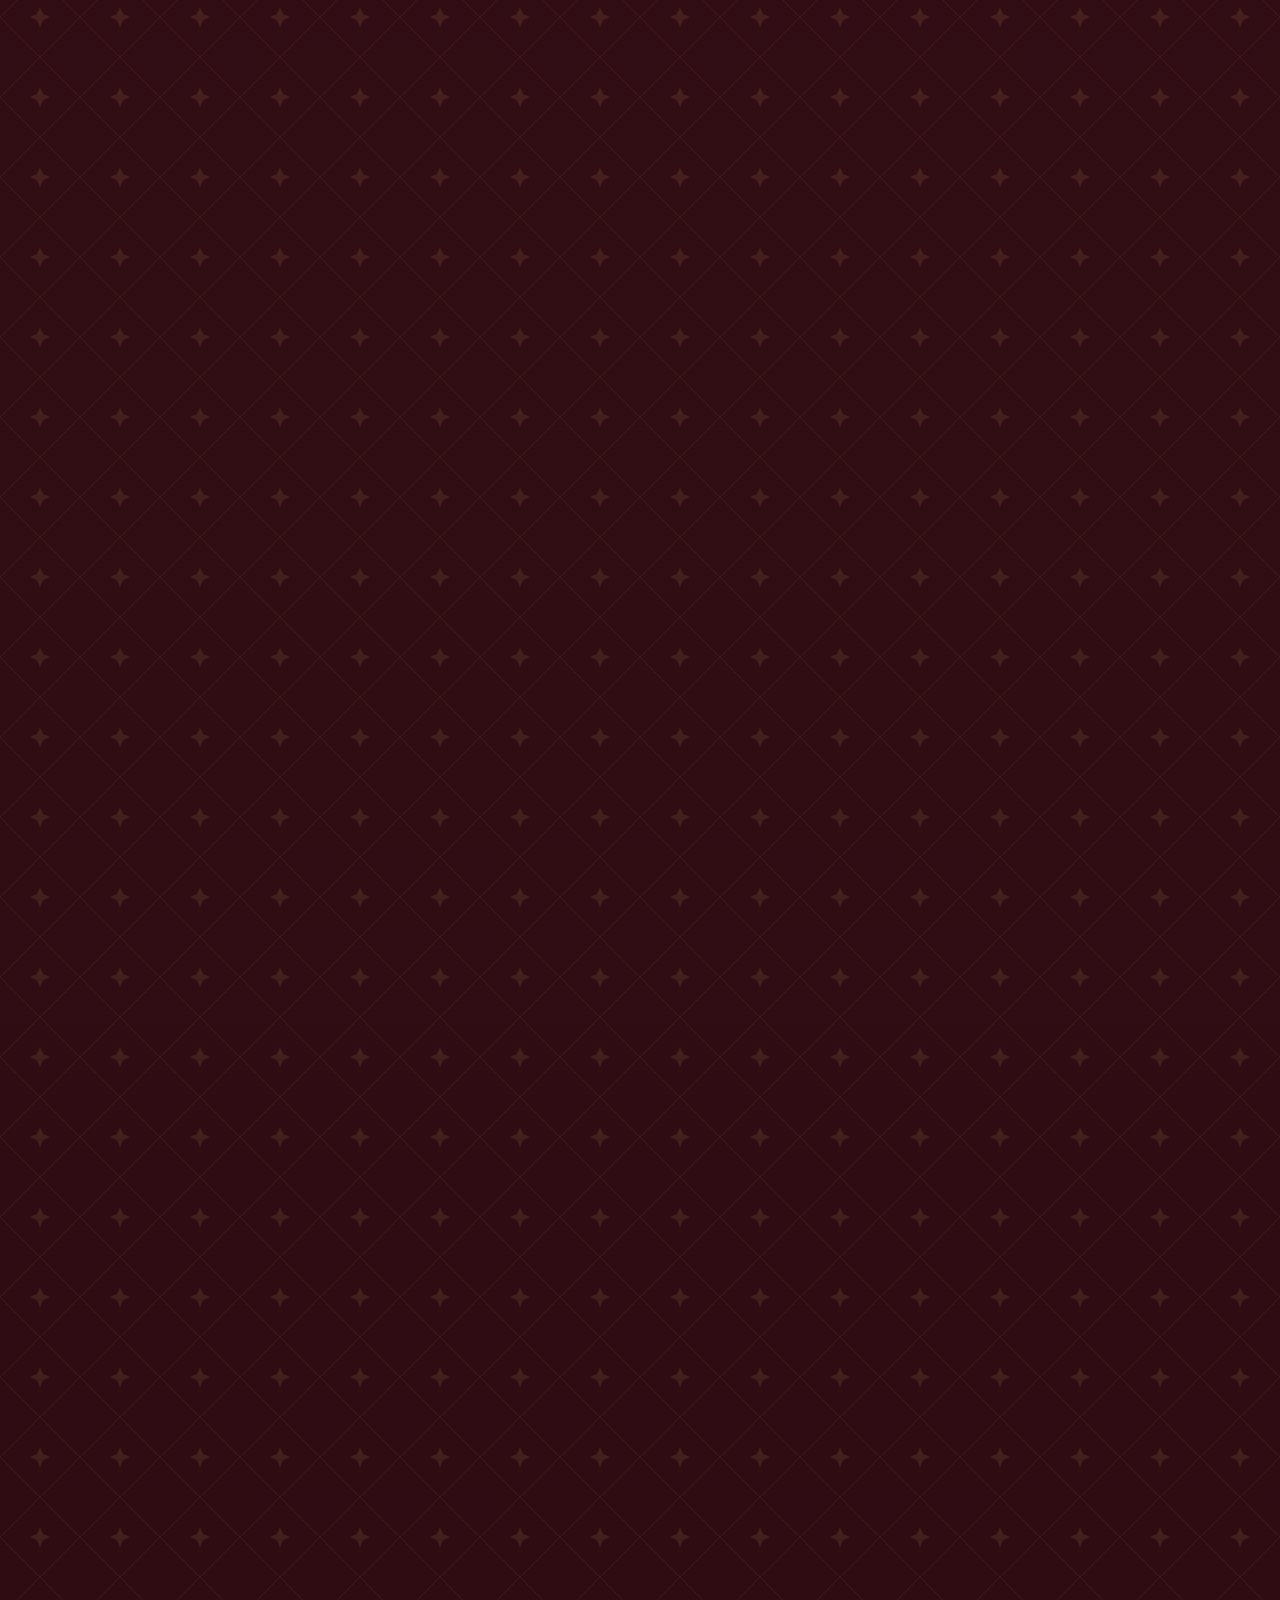
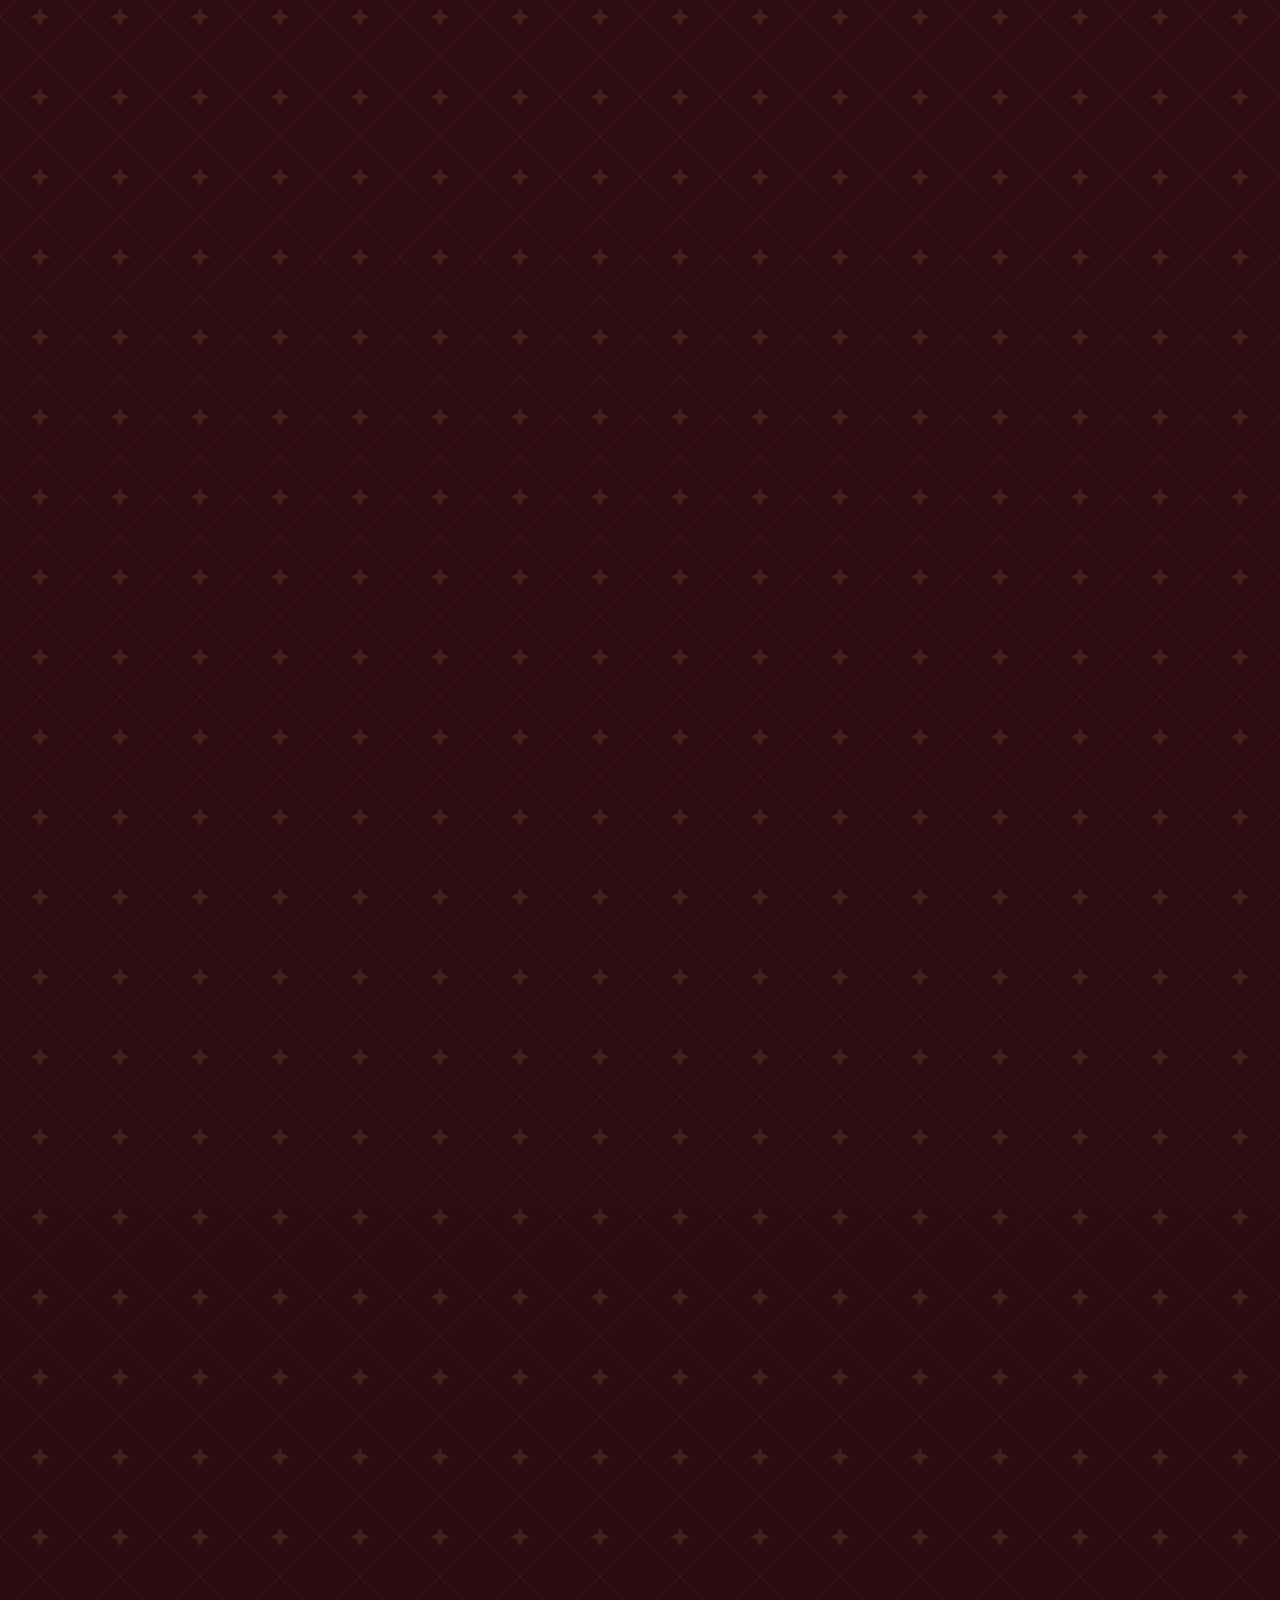
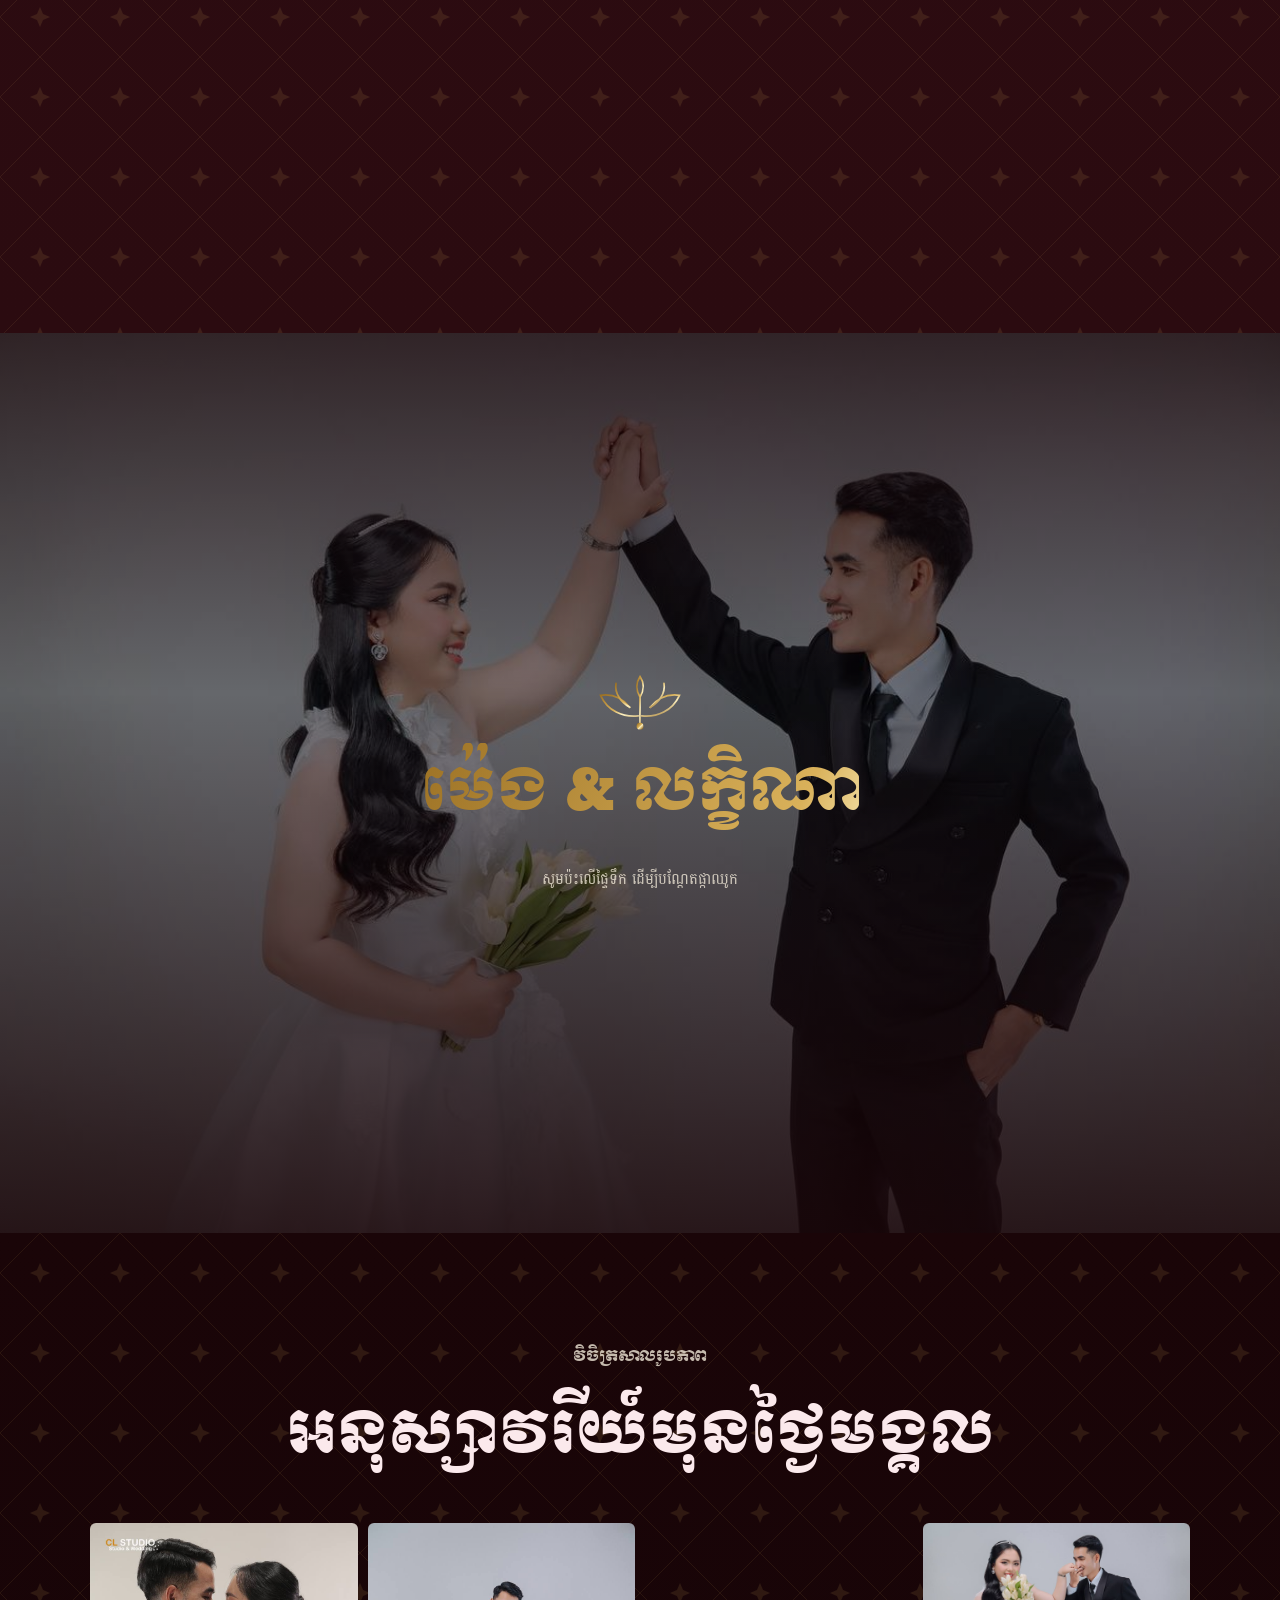
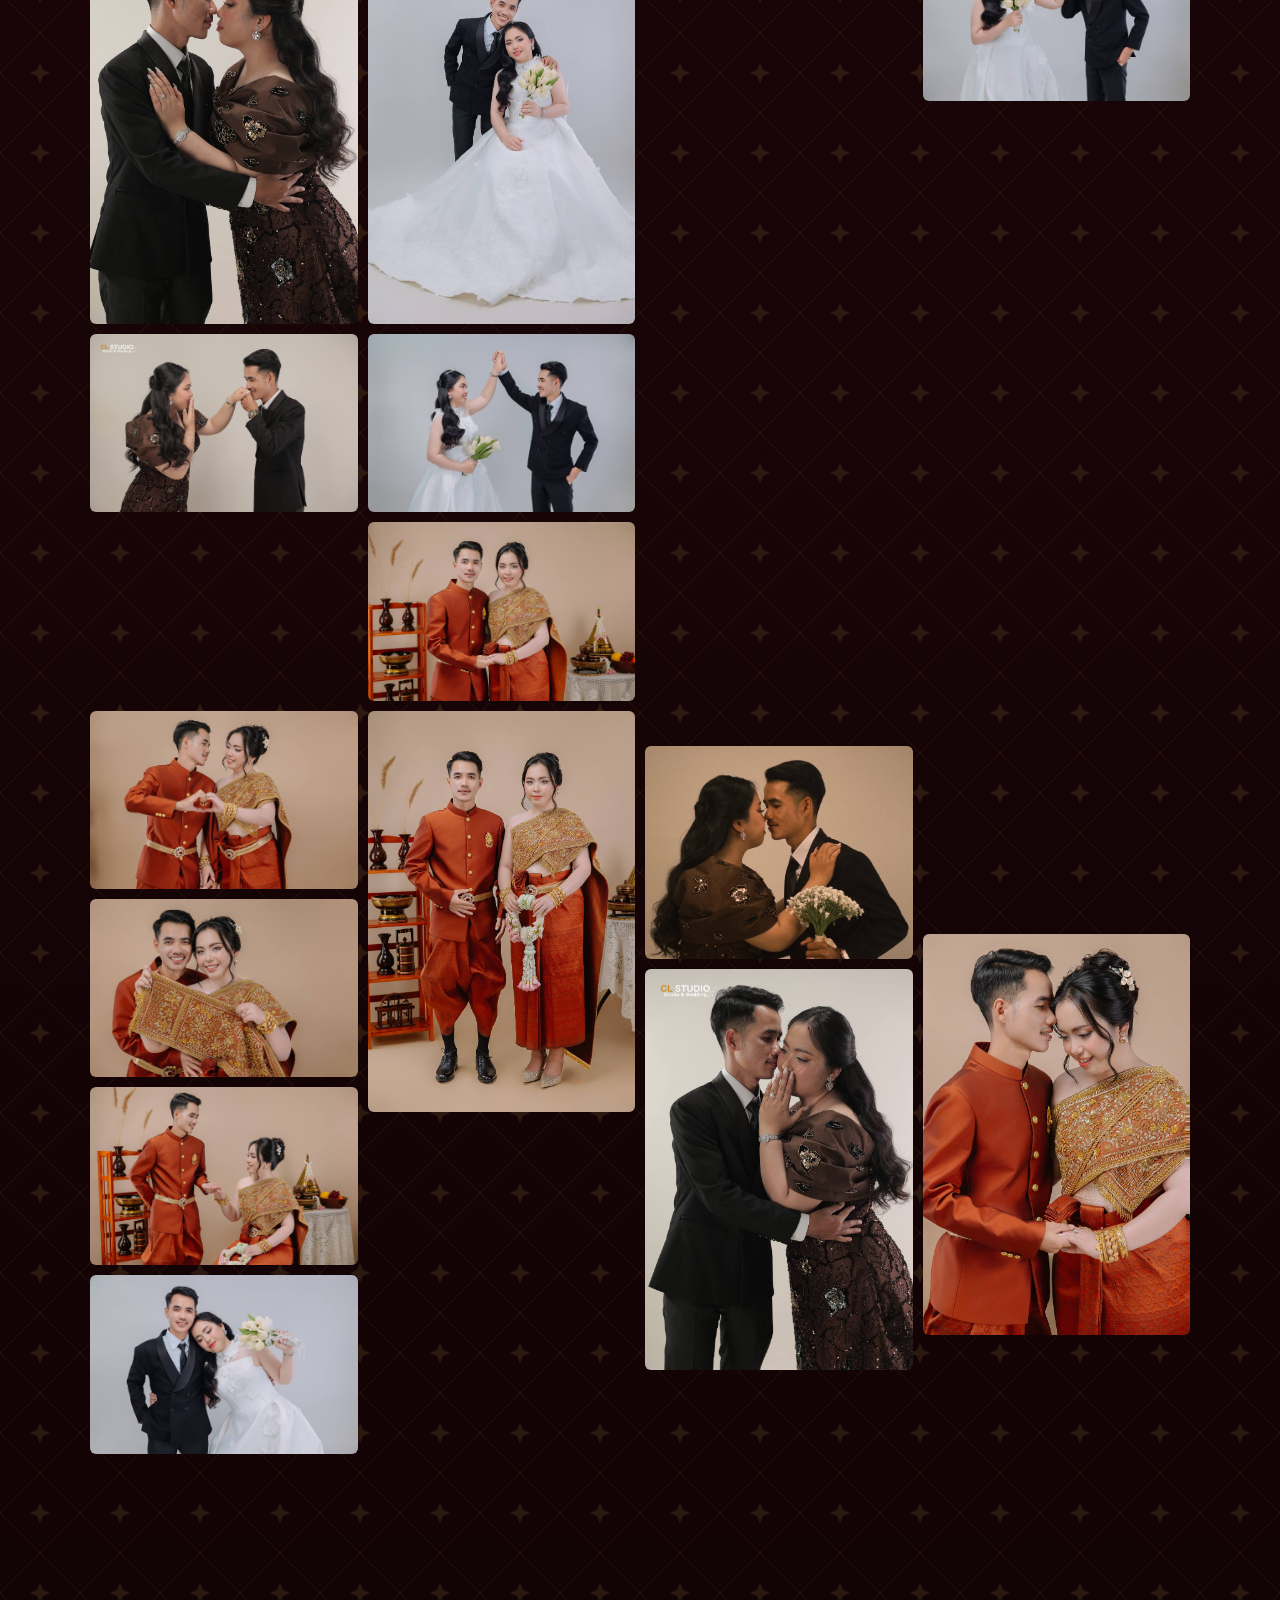
==== commit ae437401: "update dol jong" ====
--- a/index.html
+++ b/index.html
@@ -22,7 +22,7 @@
 <meta name="theme-color" content="#1a0508">
 
 <script src="js/music.js"></script>
-<link href="https://fonts.googleapis.com/css2?family=Moul&family=Noto+Serif+Khmer:wght@600;800&family=Battambang:wght@400;700&family=Pinyon+Script&family=Cinzel:wght@500;700&family=Cormorant+Garamond:ital,wght@0,500;1,500&display=swap" rel="stylesheet">
+<link href="https://fonts.googleapis.com/css2?family=Moul&family=Moulpali&family=Noto+Serif+Khmer:wght@600;800&family=Battambang:wght@400;700&family=Pinyon+Script&family=Cinzel:wght@500;700&family=Cormorant+Garamond:ital,wght@0,500;1,500&display=swap" rel="stylesheet">
 <link rel="stylesheet" href="css/style.css">
 <link rel="stylesheet" href="css/story.css">
 </head>
@@ -132,25 +132,7 @@
 
 <section class="dk">
  <h2 class="h foil rv" data-t="progt">កម្មវិធីសិរីមង្គលអាពាហ៍ពិពាហ៍</h2>
- <div class="card progc rv">
-    <h3 data-t="day1">ថ្ងៃសៅរ៍ ទី០៥ ខែធ្នូ ឆ្នាំ២០២៦</h3>
-    <div id="rows">
-        <!-- កម្មវិធីថ្ងៃទី០៥ ខែធ្នូ ឆ្នាំ២០២៦ -->
-        <div class="prog-item"><span>ម៉ោង ០៤:០០ រសៀល</span> : <span>ពិធីសូត្រមន្តចម្រើនព្រះបរិត្ត</span></div>
-        <div class="prog-item"><span>ម៉ោង ០៥:០០ ល្ងាច</span> : <span>អញ្ជើញភ្ញៀវកិត្តិយសពិសាអាហារពេលល្ងាច</span></div>
-
-        <h3 style="margin-top: 20px;" data-t="day2">ថ្ងៃអាទិត្យ ទី០៦ ខែធ្នូ ឆ្នាំ២០២៦</h3>
-        <!-- កម្មវិធីថ្ងៃទី០៦ ខែធ្នូ ឆ្នាំ២០២៦ -->
-        <div class="prog-item"><span>ម៉ោង ០៧:៣០ ព្រឹក</span> : <span>ជួបជុំភ្ញៀវកិត្តិយសដើម្បីរៀបចំហែជំនូន</span></div>
-        <div class="prog-item"><span>ម៉ោង ០៨:០០ ព្រឹក</span> : <span>ពិធីហែជំនូនចូលរោងជ័យ</span></div>
-        <div class="prog-item"><span>ម៉ោង ០៨:៣០ ព្រឹក</span> : <span>ពិធីចៅមហានិយាយជើងការ សែនព្រេន រៀបរាប់ផ្លែឈើ និងគ្រឿងដង្ហែ</span></div>
-        <div class="prog-item"><span>ម៉ោង ០៩:០០ ព្រឹក</span> : <span>អញ្ជើញភ្ញៀវកិត្តិយសពិសាអាហារពេលព្រឹក</span></div>
-        <div class="prog-item"><span>ម៉ោង ០៩:៣០ ព្រឹក</span> : <span>ពិធីកាត់សក់បង្កក់សិរី កូនប្រុស-កូនស្រី</span></div>
-        <div class="prog-item"><span>ម៉ោង ១១:០០ ព្រឹក</span> : <span>ពិធីសំពះផ្ទឹមចងដៃ បង្វិលពពិល និងព្រះថោងតោងស្បៃ</span></div>
-        <div class="prog-item"><span>ម៉ោង ១២:០០ ថ្ងៃត្រង់</span> : <span>អញ្ជើញភ្ញៀវកិត្តិយសពិសាអាហារថ្ងៃត្រង់ បញ្ចប់កិច្ចការមង្គលការ</span></div>
-        <div class="prog-item"><span>ម៉ោង ០៥:០០ ល្ងាច</span> : <span>ពិសាភោជនាហារ នៅគេហដ្ឋានខាងស្រី ដោយមេត្រីភាព ជម្រាបជូនពរ!</span></div>
-    </div>
-</div>
+ <div class="card progc rv"><div id="rows"></div></div>
 </section>
 <section class="wn story" id="story">
   <div class="st-pin">
@@ -228,9 +210,28 @@
  <div class="sc foil shim" style="font-size:2.8rem">Meng &amp; Leakhena</div>
 </section>
 </main>
-<footer>Phol Meng &amp; Hean Leakhena · 06.12.2026
- <div class="credit"><span data-t="credit"></span> <b>Liza</b> · <a href="https://t.me/%2B85589685639" target="_blank" rel="noopener">Telegram</a> · <a href="tel:+85589685639">089 685 639</a></div>
-</footer>
+<section class="crsec">
+ <div class="card crc rv">
+  <svg class="crcrest"><use href="#crest"/></svg>
+  <p class="cren">Wedding website designed by</p>
+  <p class="sc foil crsig">Liza</p>
+  <h3 class="h foil crh">ចង់បានគេហទំព័រអាពាហ៍ពិពាហ៍<br>ស្អាតដូចនេះ?</h3>
+  <p class="cren2">Want a beautiful wedding website like this one?</p>
+  <svg class="dv"><use href="#dvd"/></svg>
+  <ul class="crlist">
+   <li>ភាសាខ្មែរ និង English</li>
+   <li>ឈ្មោះភ្ញៀវផ្ទាល់ខ្លួនលើសំបុត្រ</li>
+   <li>ភ្លេង · ផែនទី · QR ចំណងដៃ</li>
+   <li>ដំណើរការល្អលើទូរស័ព្ទ</li>
+  </ul>
+  <a class="crcta" href="https://t.me/dayday_33" target="_blank" rel="noopener"><svg viewBox="0 0 24 24" fill="currentColor"><path d="M9.8 15.6 9.6 19c.4 0 .6-.2.8-.4l2-1.9 4.2 3.1c.8.4 1.3.2 1.5-.7l2.7-12.9c.3-1.1-.4-1.6-1.1-1.3L3.9 11c-1.1.4-1.1 1.1-.2 1.3l4.1 1.3 9.5-6c.4-.3.9-.1.5.2z"/></svg><span>ទាក់ទង Telegram</span></a>
+  <div class="crmore">
+   <a href="https://www.facebook.com/share/1BxNc37cw8/?mibextid=wwXIfr" target="_blank" rel="noopener">Facebook</a>
+   <a href="tel:+855974125866">097 412 5866</a>
+  </div>
+ </div>
+</section>
+<footer>Phol Meng &amp; Hean Leakhena · 06.12.2026 · Designed by <b style="color:#d9b15a">Liza</b></footer>
 <div id="lb"><button class="x">×</button><button class="p">‹</button><div class="ph" id="lbi"></div><button class="n">›</button></div>
 
 <script src="js/data.js"></script>
--- a/css/style.css
+++ b/css/style.css
@@ -235,6 +235,47 @@
 #welcome .gframe span{font-family:"Cinzel","Moul","Battambang",serif;font-weight:500;font-size:clamp(1.05rem,4.8vw,1.55rem);line-height:1.8;letter-spacing:.03em}
 #welcome .wbtn{font-family:"Moul","Battambang",serif;font-weight:400;font-size:clamp(.9rem,3.6vw,1.05rem);padding:.85rem 2.2rem;gap:.8rem}
 #welcome .wbtn svg{width:26px;height:26px}
+
+/* Welcome v3 fonts: Moulpali (Khmer, traditional) + Pinyon Script (English, same as the site's cursive) */
+#welcome .gframe span{font-family:"Moul","Battambang",serif;font-weight:400;font-size:clamp(1.05rem,4.4vw,1.4rem);letter-spacing:0;line-height:1.9;color:#fbefc0}
+#welcome .gframe.lat span{font-family:"Pinyon Script",cursive;font-size:clamp(1.9rem,8.5vw,2.8rem);line-height:1.5;letter-spacing:.01em}
+#welcome .wbtn{font-family:"Moul","Battambang",serif;font-size:clamp(.9rem,3.6vw,1.05rem)}
+
+/* Footer credit */
+.credit{margin-top:1rem;font-size:.9rem;opacity:1}
+.credit b{color:#d9b15a;font-size:1.05em}
+.clinks{display:flex;gap:.5rem;justify-content:center;flex-wrap:wrap;margin-top:.6rem}
+.clinks a{display:inline-block;padding:.35rem 1rem;border:1px solid #d9b15a;border-radius:999px;color:#fbefc0;text-decoration:none;font-size:.85rem}
+.clinks a:hover{background:#d9b15a;color:#1a0508}
+
+/* Programme: one colour for time + text, day title shown once */
+.progc .row b,.progc .row span{color:#f3ead6;font-weight:500}
+.progc .row b{font-weight:700}
+.progc .pday{margin:1.8rem 0 .5rem;padding-bottom:.5rem;border-bottom:1px solid rgba(217,177,90,.55);color:#e7c46b;font-size:clamp(1.05rem,4vw,1.35rem);text-align:left}
+.progc .pday:first-child{margin-top:0}
+
+/* ===== Creator card — same look as the invitation cards ===== */
+.crsec{padding:4rem 5vw;text-align:center;background:var(--pat),linear-gradient(#1a0508,#120305)}
+.crc{max-width:540px;margin:0 auto;text-align:center}
+.crcrest{display:block;margin:0 auto;width:90px;height:52px}
+.cren{margin:.3rem 0 0;font-family:"Battambang",serif;font-style:italic;font-size:1.15rem;color:#e9dcc0}
+.crsig{margin:0;font-size:clamp(3.2rem,15vw,4.8rem);line-height:1.15}
+.crh{margin:.6rem 0 .2rem;font-size:clamp(1.1rem,4.8vw,1.65rem);line-height:1.9}
+.cren2{margin:0;font-family:"Battambang",serif;font-style:italic;font-size:1.2rem;color:#e9dcc0}
+.crc .dv{margin:.8rem auto}
+.crlist{list-style:none;display:inline-block;text-align:left;margin:.2rem 0 1.5rem;padding:0}
+.crlist li{position:relative;padding:.15rem 0 .15rem 1.6rem;font-family:"Battambang",serif;font-size:1.1rem;line-height:1.8;color:#f6eedd}
+.crlist li::before{content:"";position:absolute;left:.25rem;top:.95em;width:7px;height:7px;background:#d9b15a;transform:rotate(45deg)}
+.crcta{position:relative;display:inline-flex;align-items:center;gap:.7rem;padding:.9rem 2.3rem;border-radius:999px;border:1px solid #fbefc0;text-decoration:none;
+  background:linear-gradient(180deg,#f0cd73,#b88a2e);color:#3a1208;font-family:"Battambang",serif;font-weight:700;font-size:1.2rem;
+  box-shadow:0 0 0 4px rgba(217,177,90,.18),0 10px 24px rgba(0,0,0,.5)}
+.crcta svg{width:22px;height:22px}
+.crcta::after{content:"";position:absolute;inset:-6px;border-radius:999px;border:1px solid rgba(251,239,192,.6);animation:crring 2.2s ease-out infinite}
+@keyframes crring{0%{transform:scale(.97);opacity:.9}100%{transform:scale(1.14,1.45);opacity:0}}
+.crmore{display:flex;gap:.6rem;justify-content:center;flex-wrap:wrap;margin-top:1.2rem}
+.crmore a{padding:.4rem 1.3rem;border:1px solid #d9b15a;border-radius:999px;color:#fbefc0;text-decoration:none;font-family:"Battambang",serif;font-size:1.1rem}
+.crmore a:hover{background:#d9b15a;color:#1a0508}
+@media (prefers-reduced-motion:reduce){.crcta::after{animation:none}}
 /* Story: user scrolls DOWN, photos slide sideways. No scrollbar. Colours come from your style.css (.wn). */
 .story{position:relative;padding:0 !important;min-height:0 !important}
 /* pinned by JS (not position:sticky) so ancestor overflow rules in style.css can't break it */
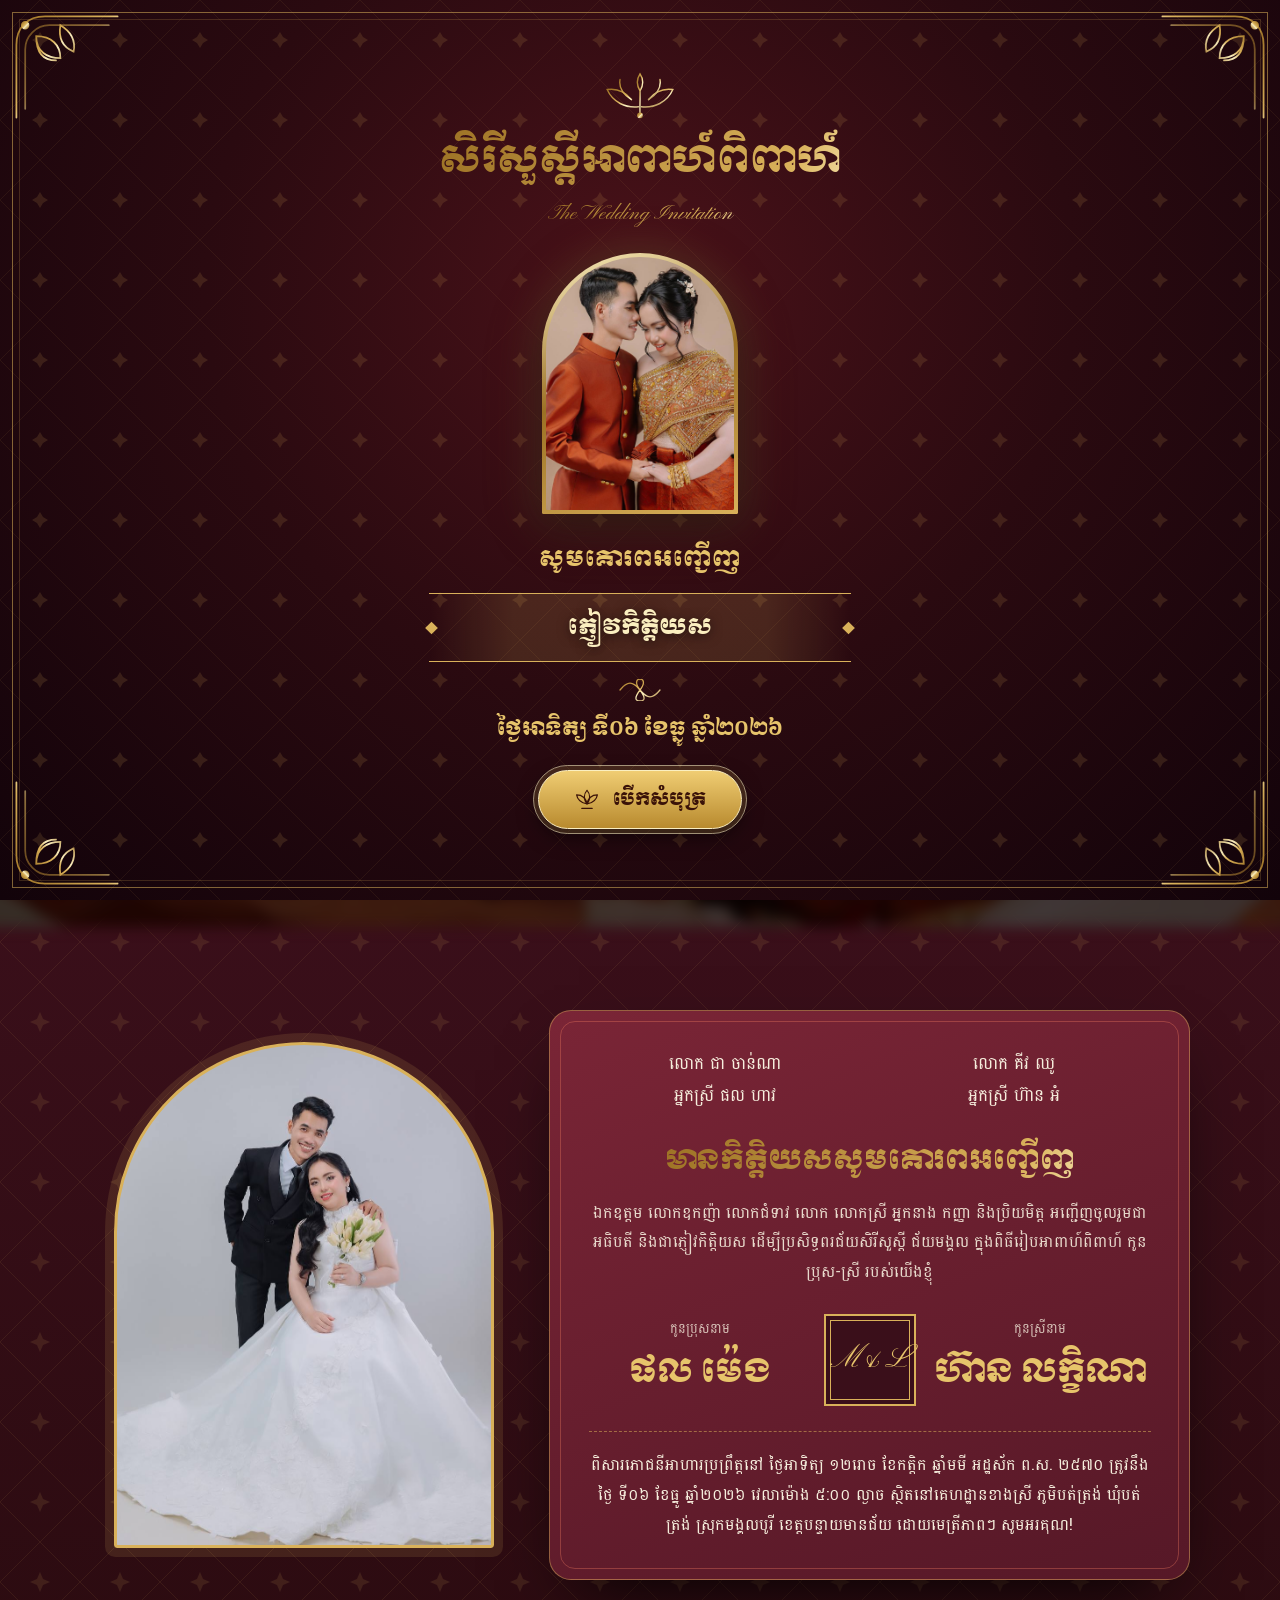
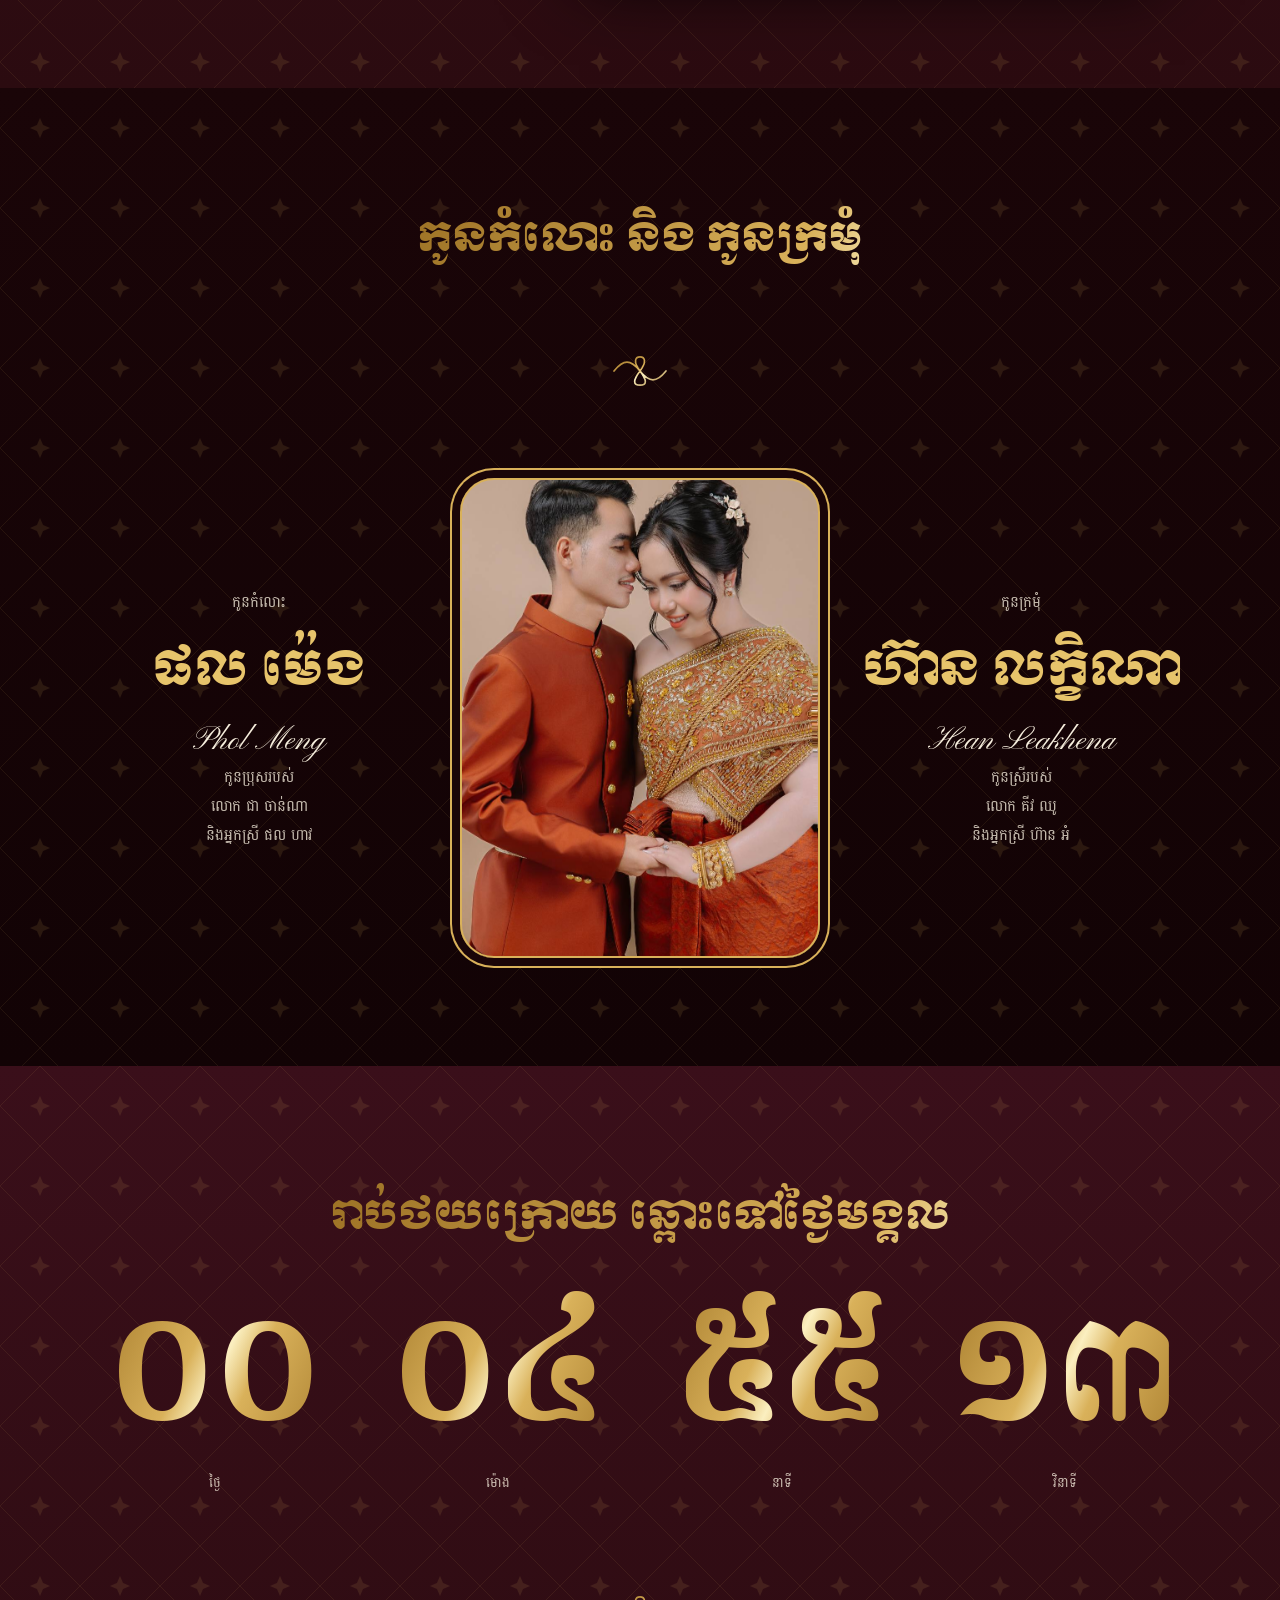
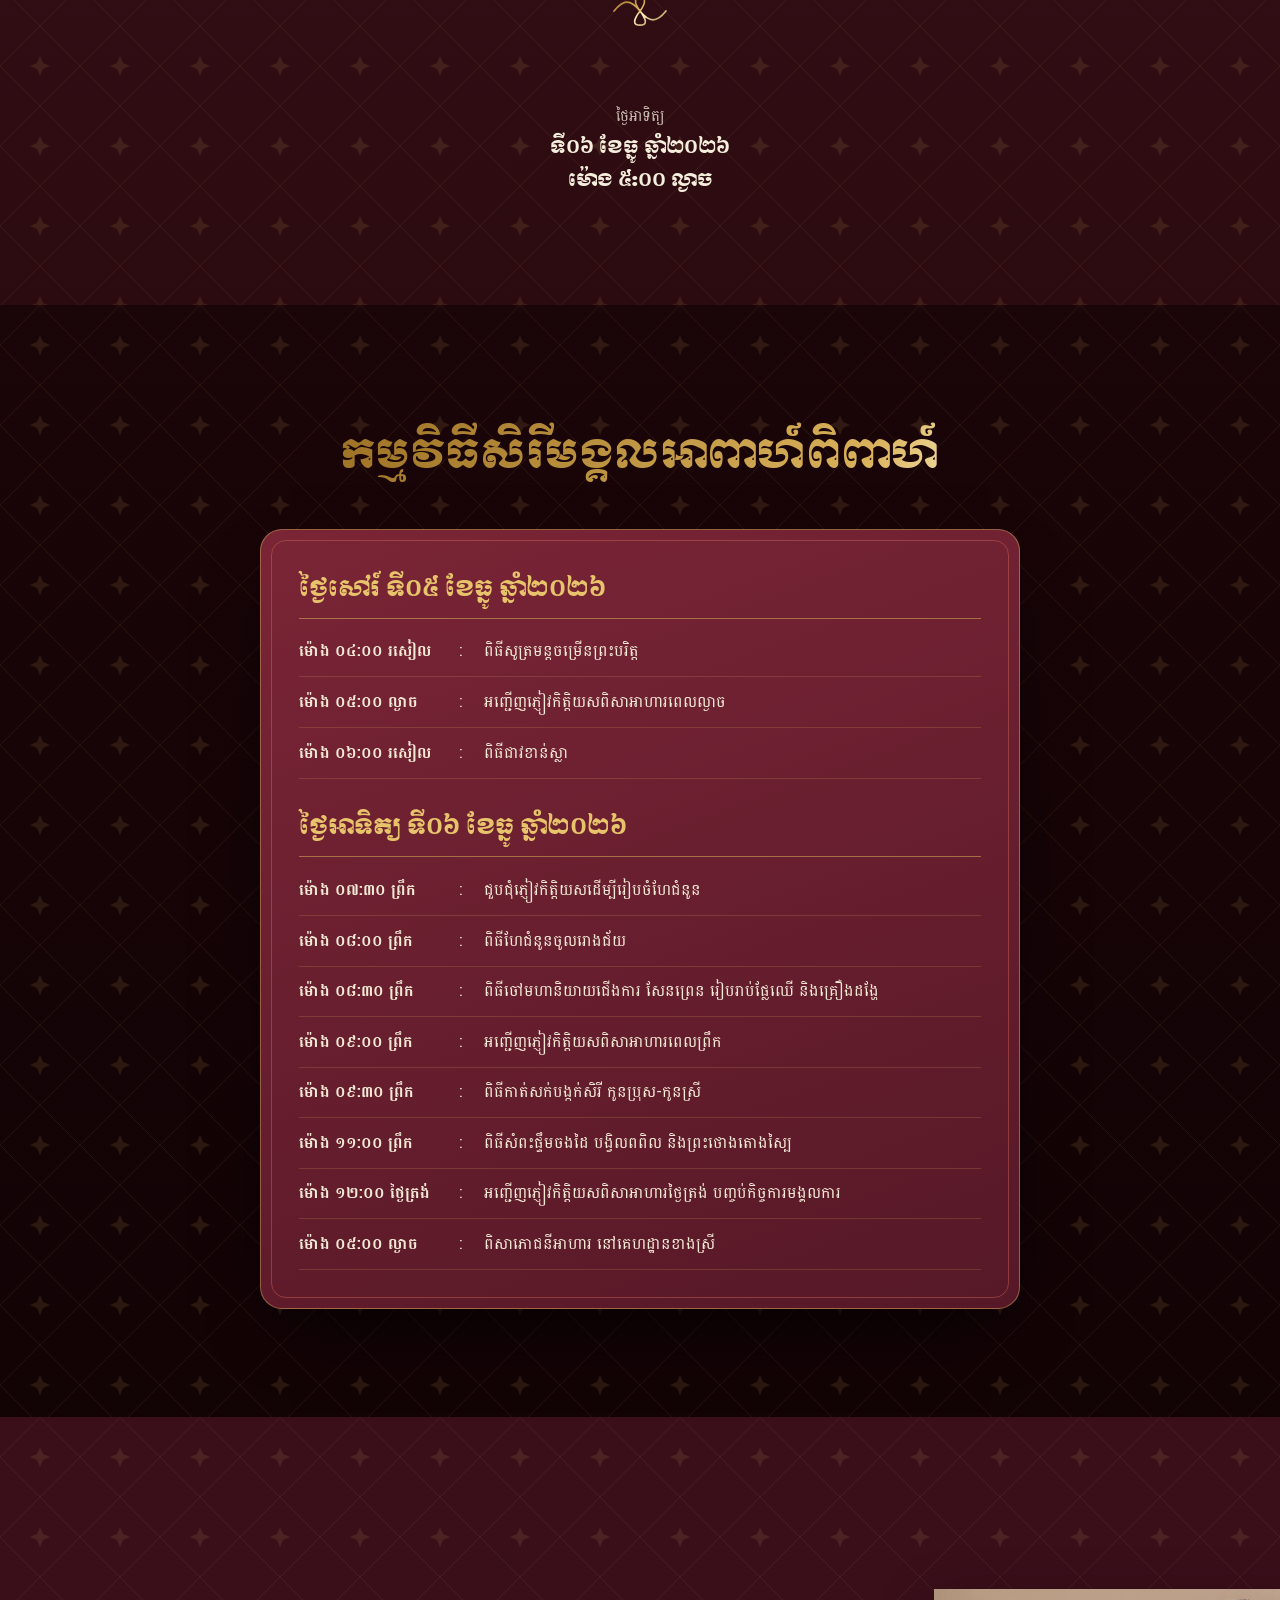
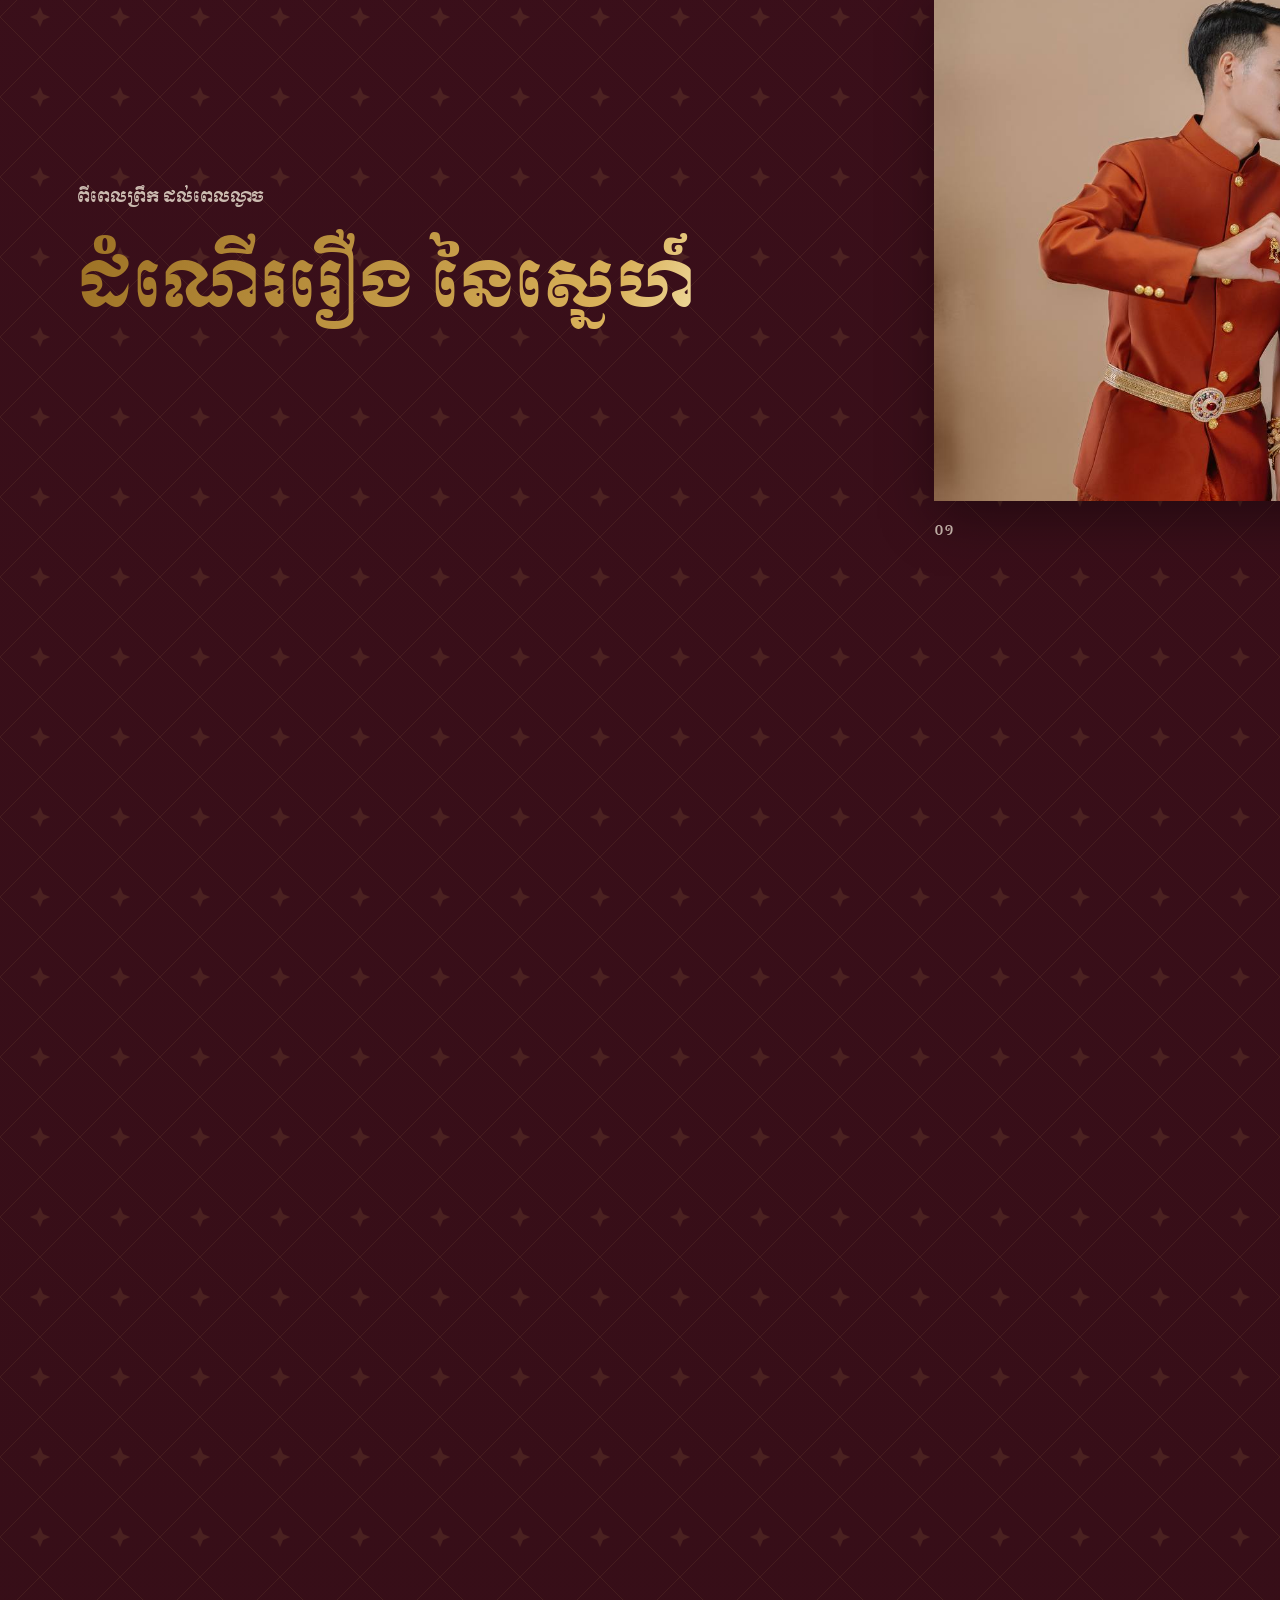
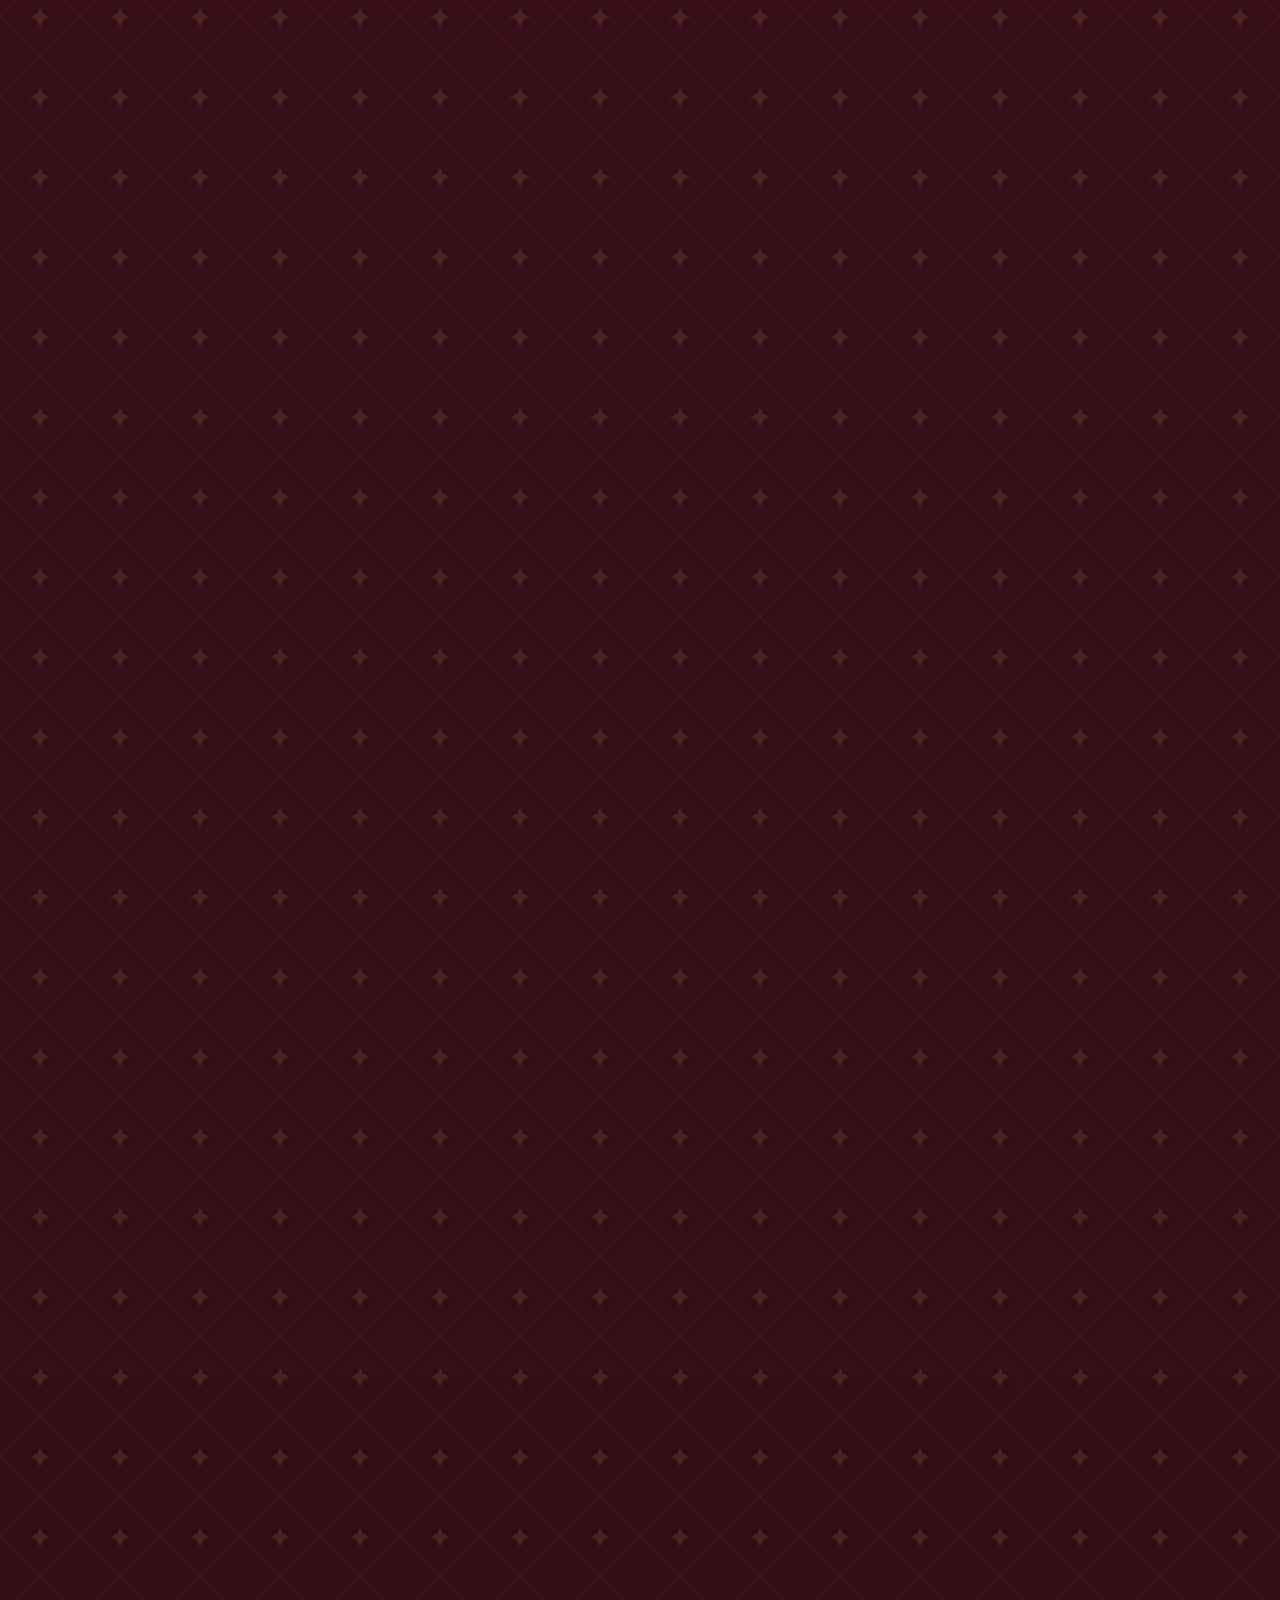
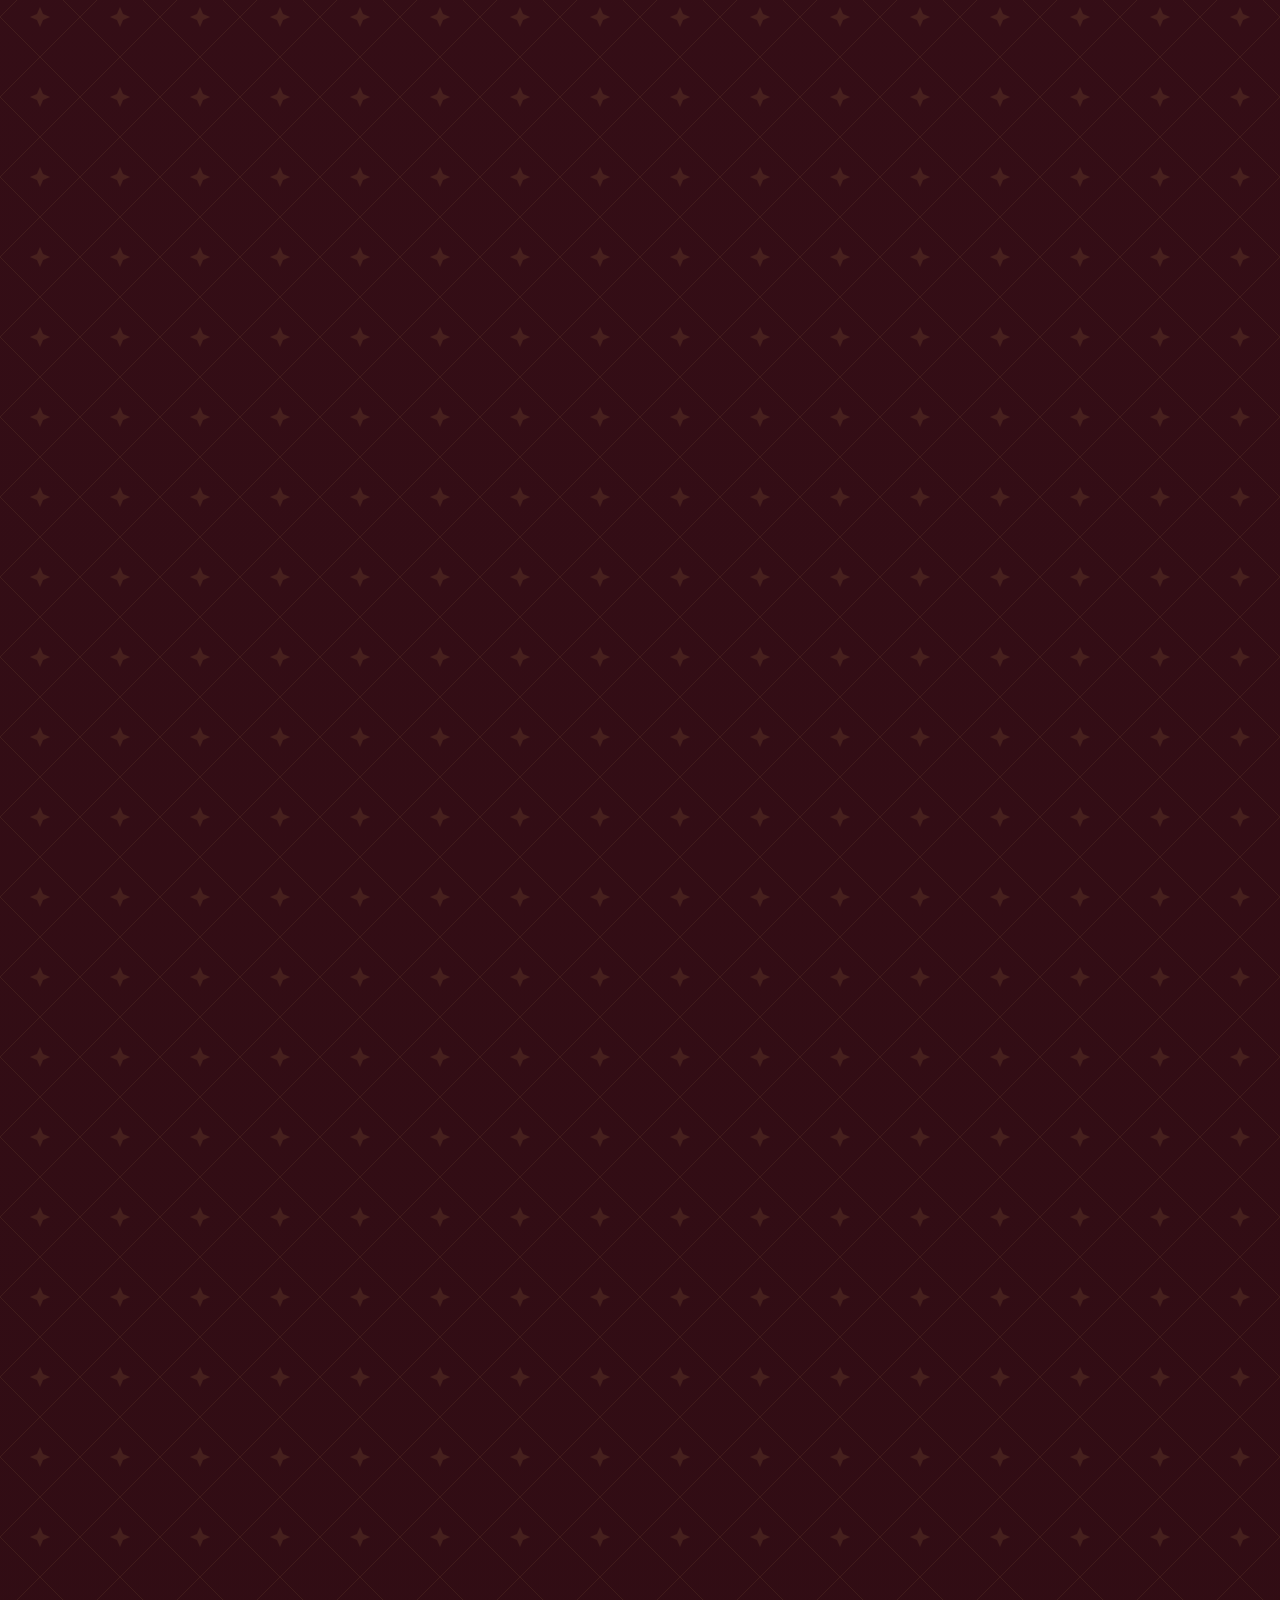
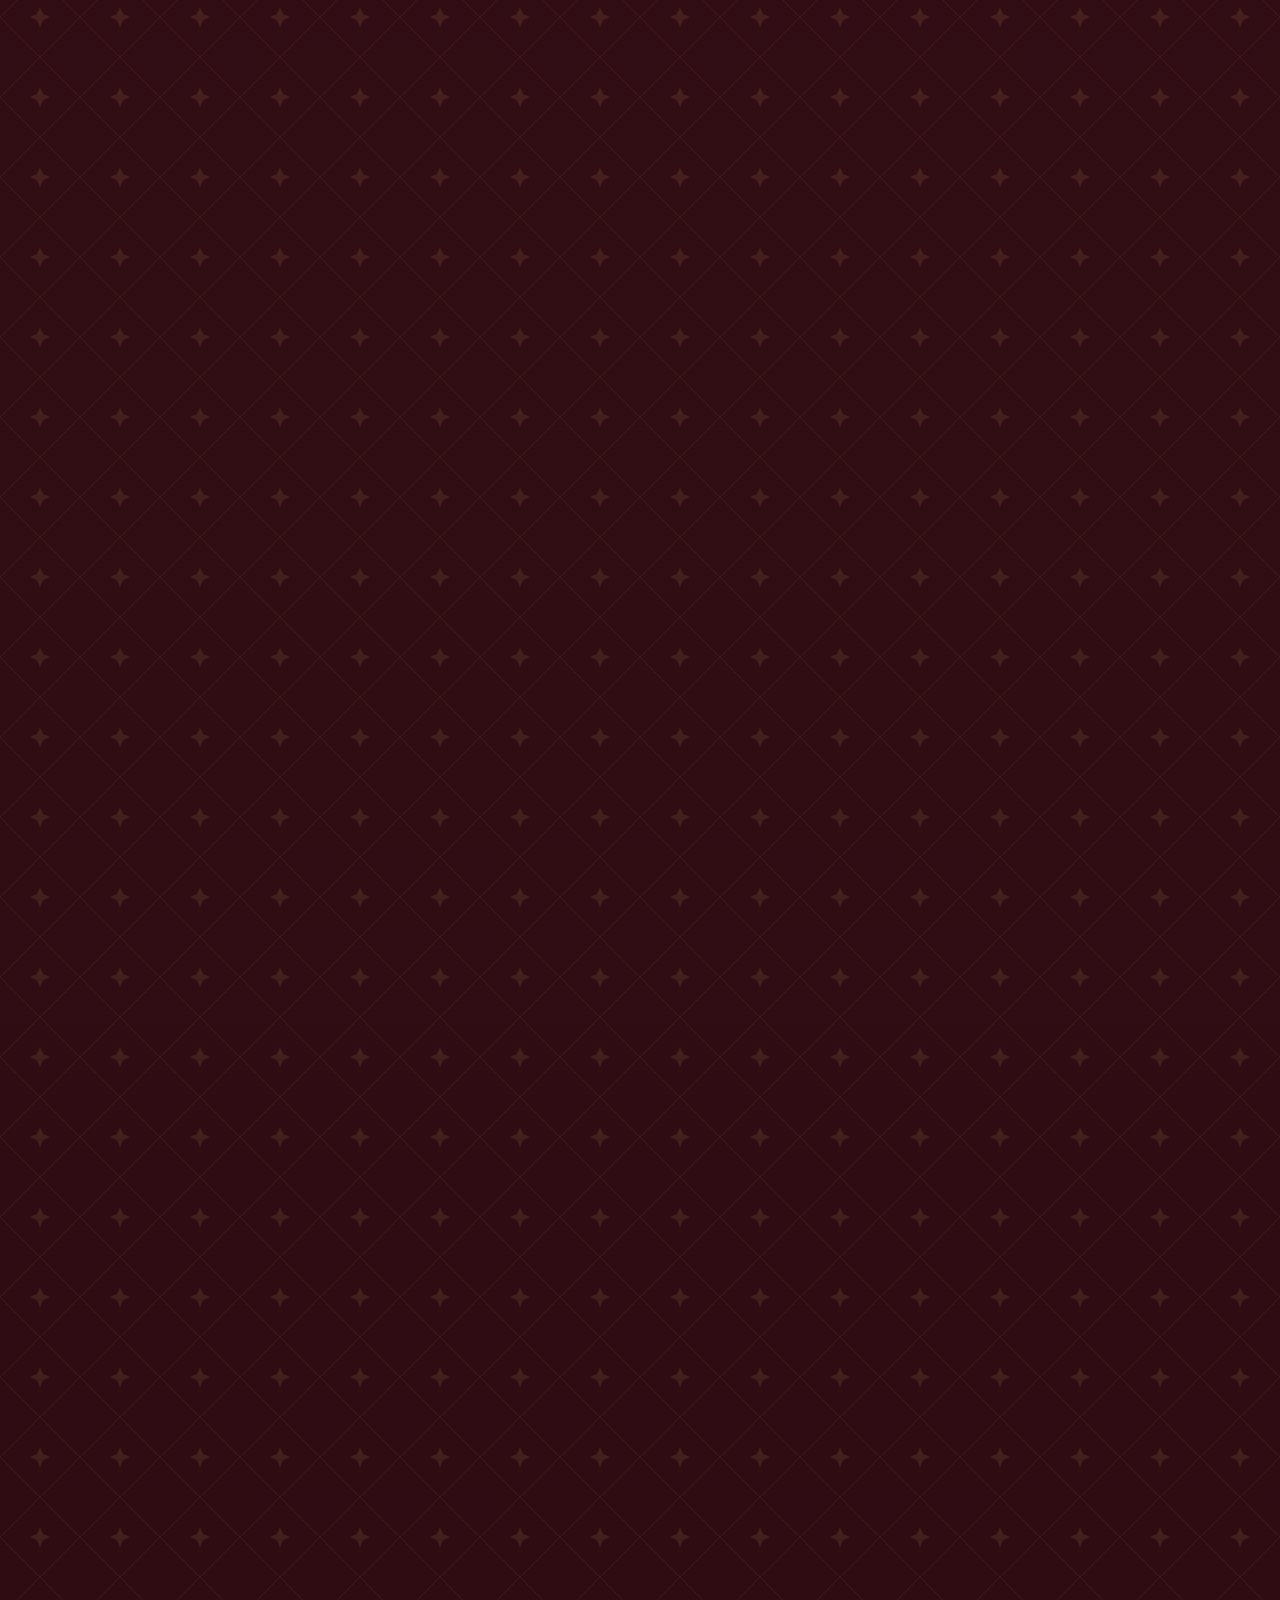
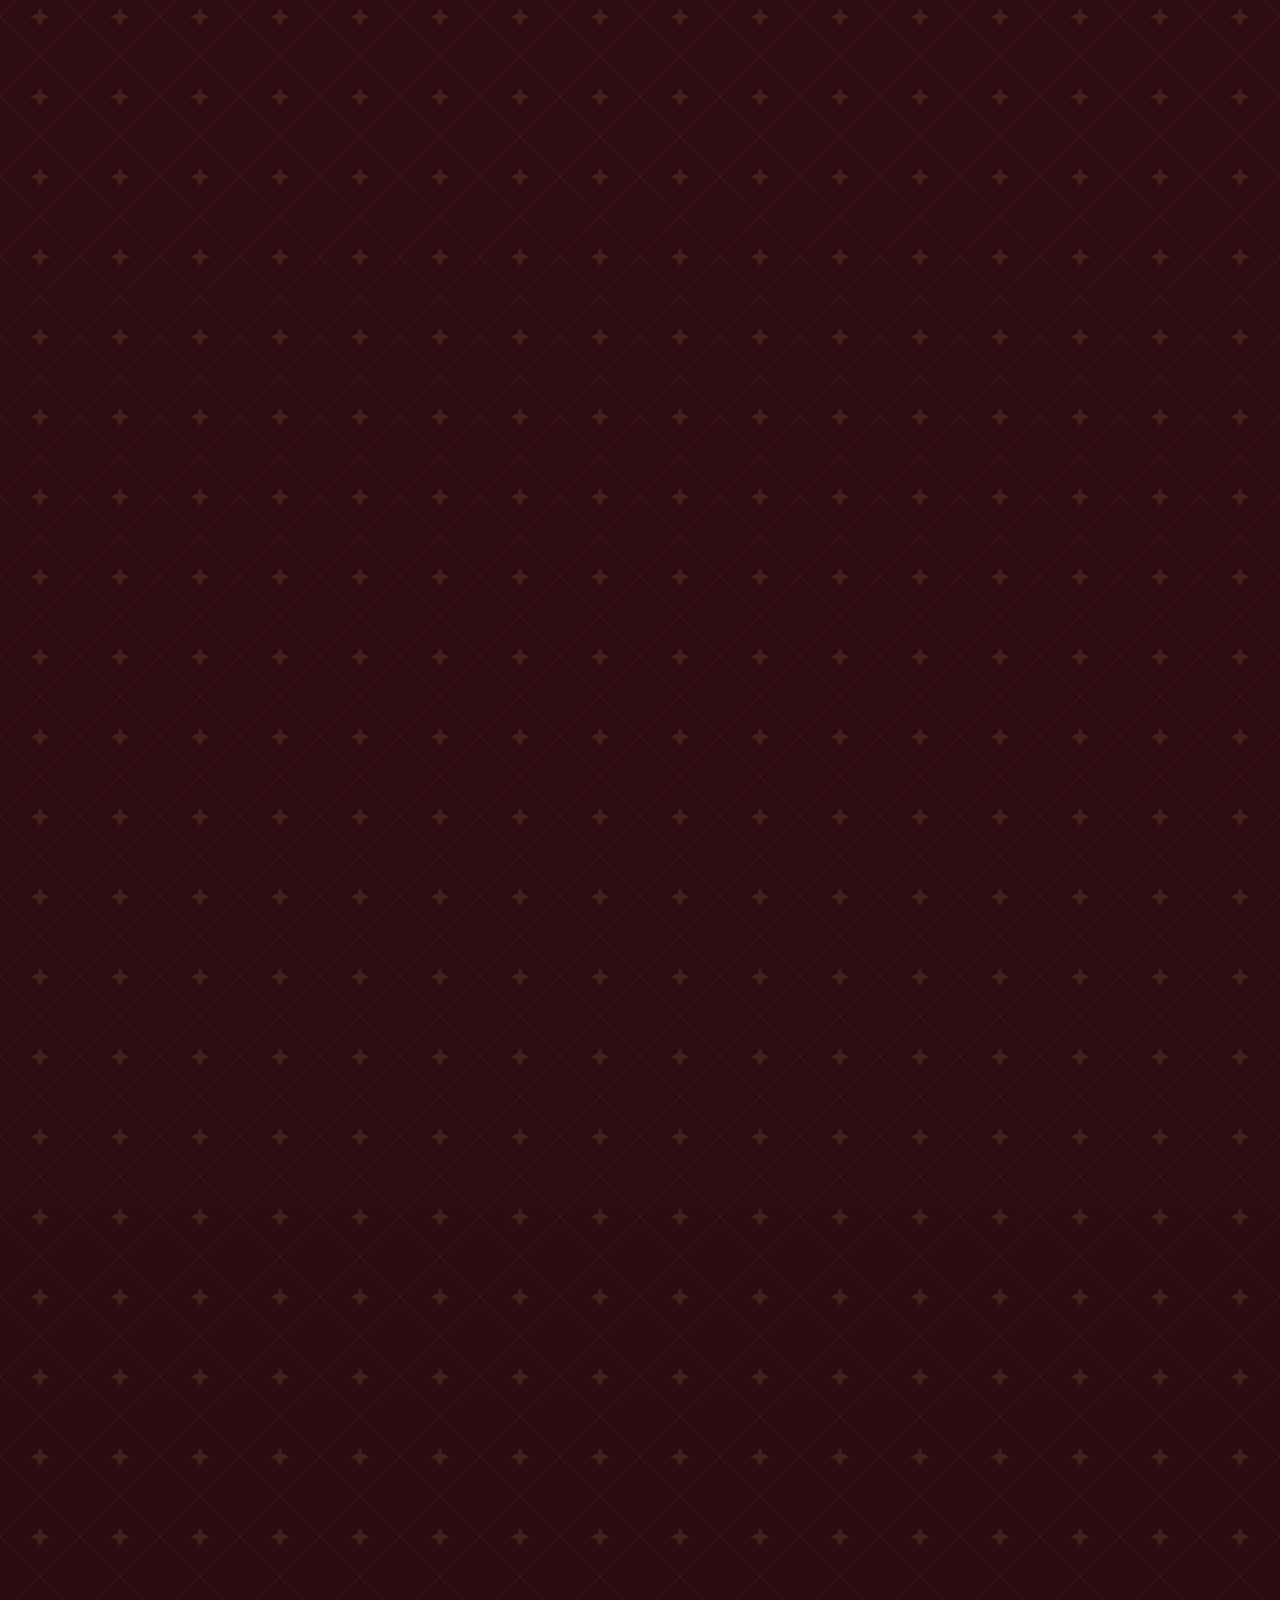
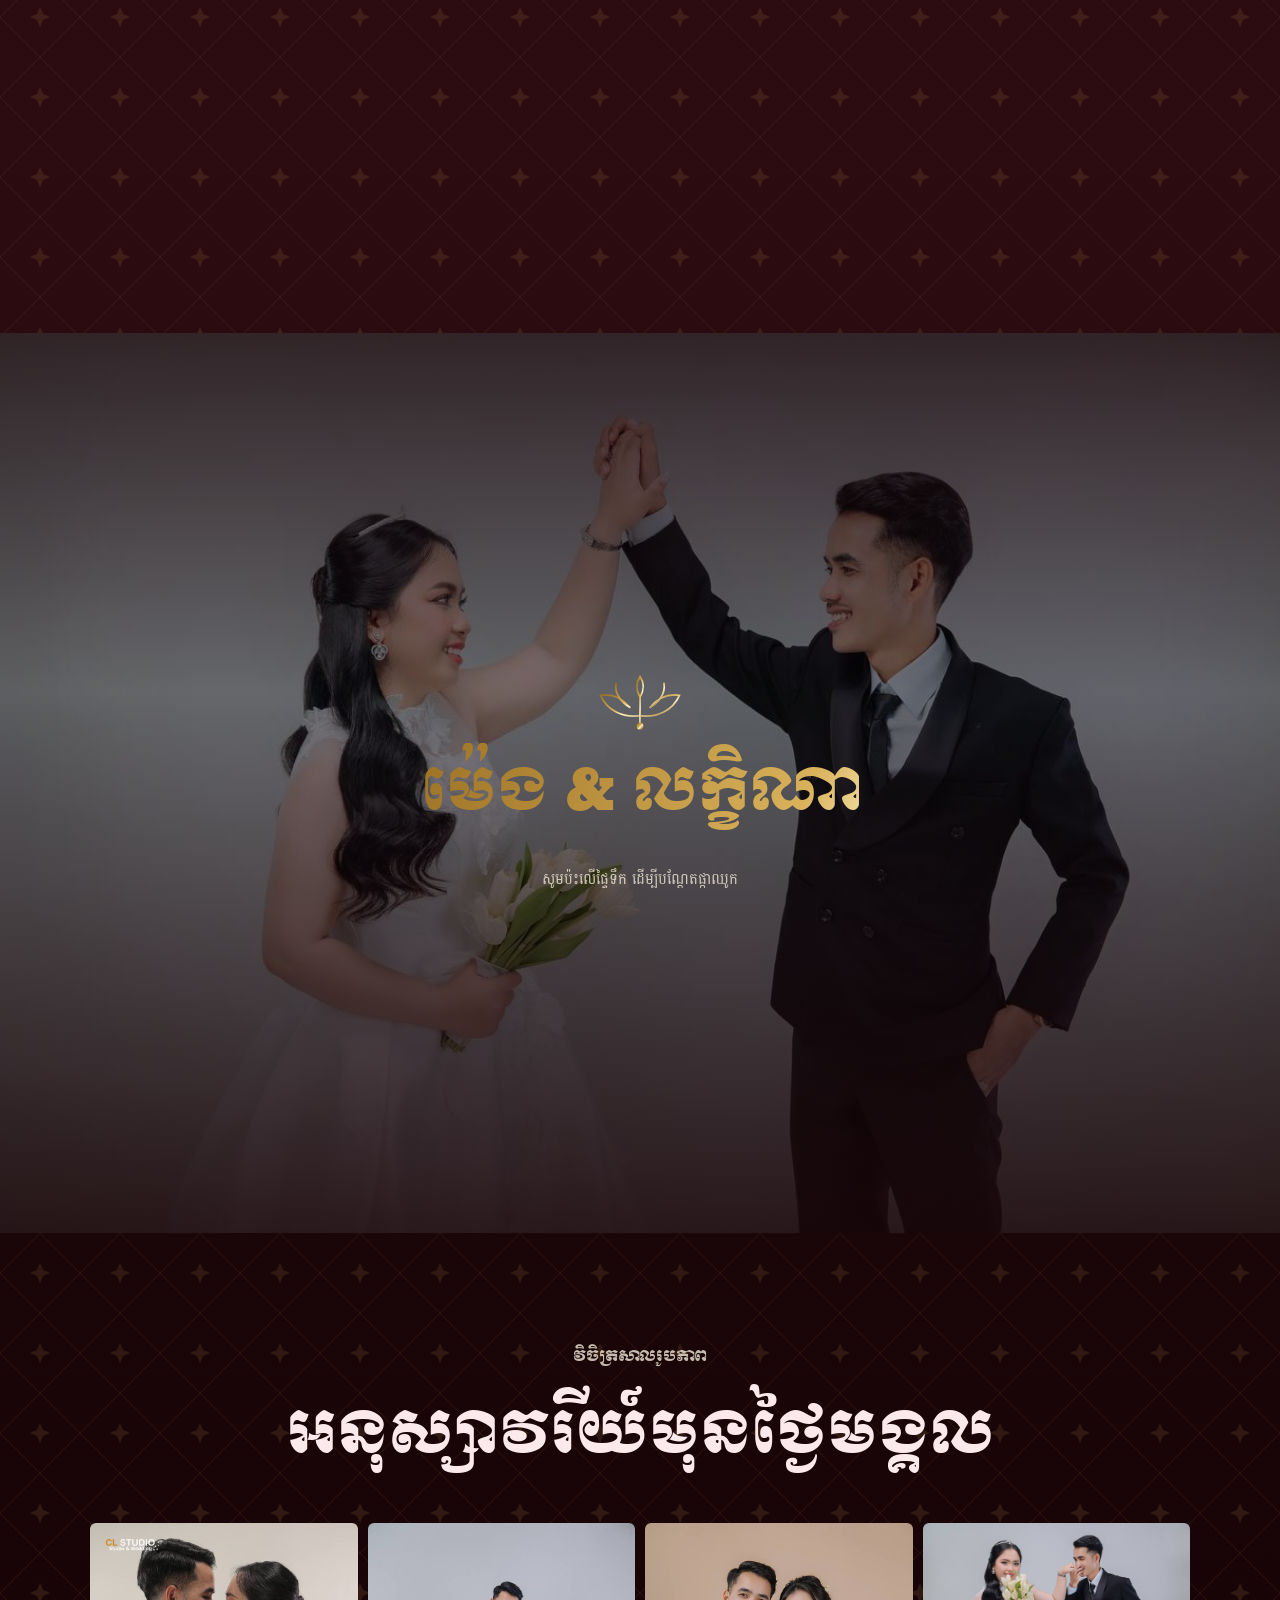
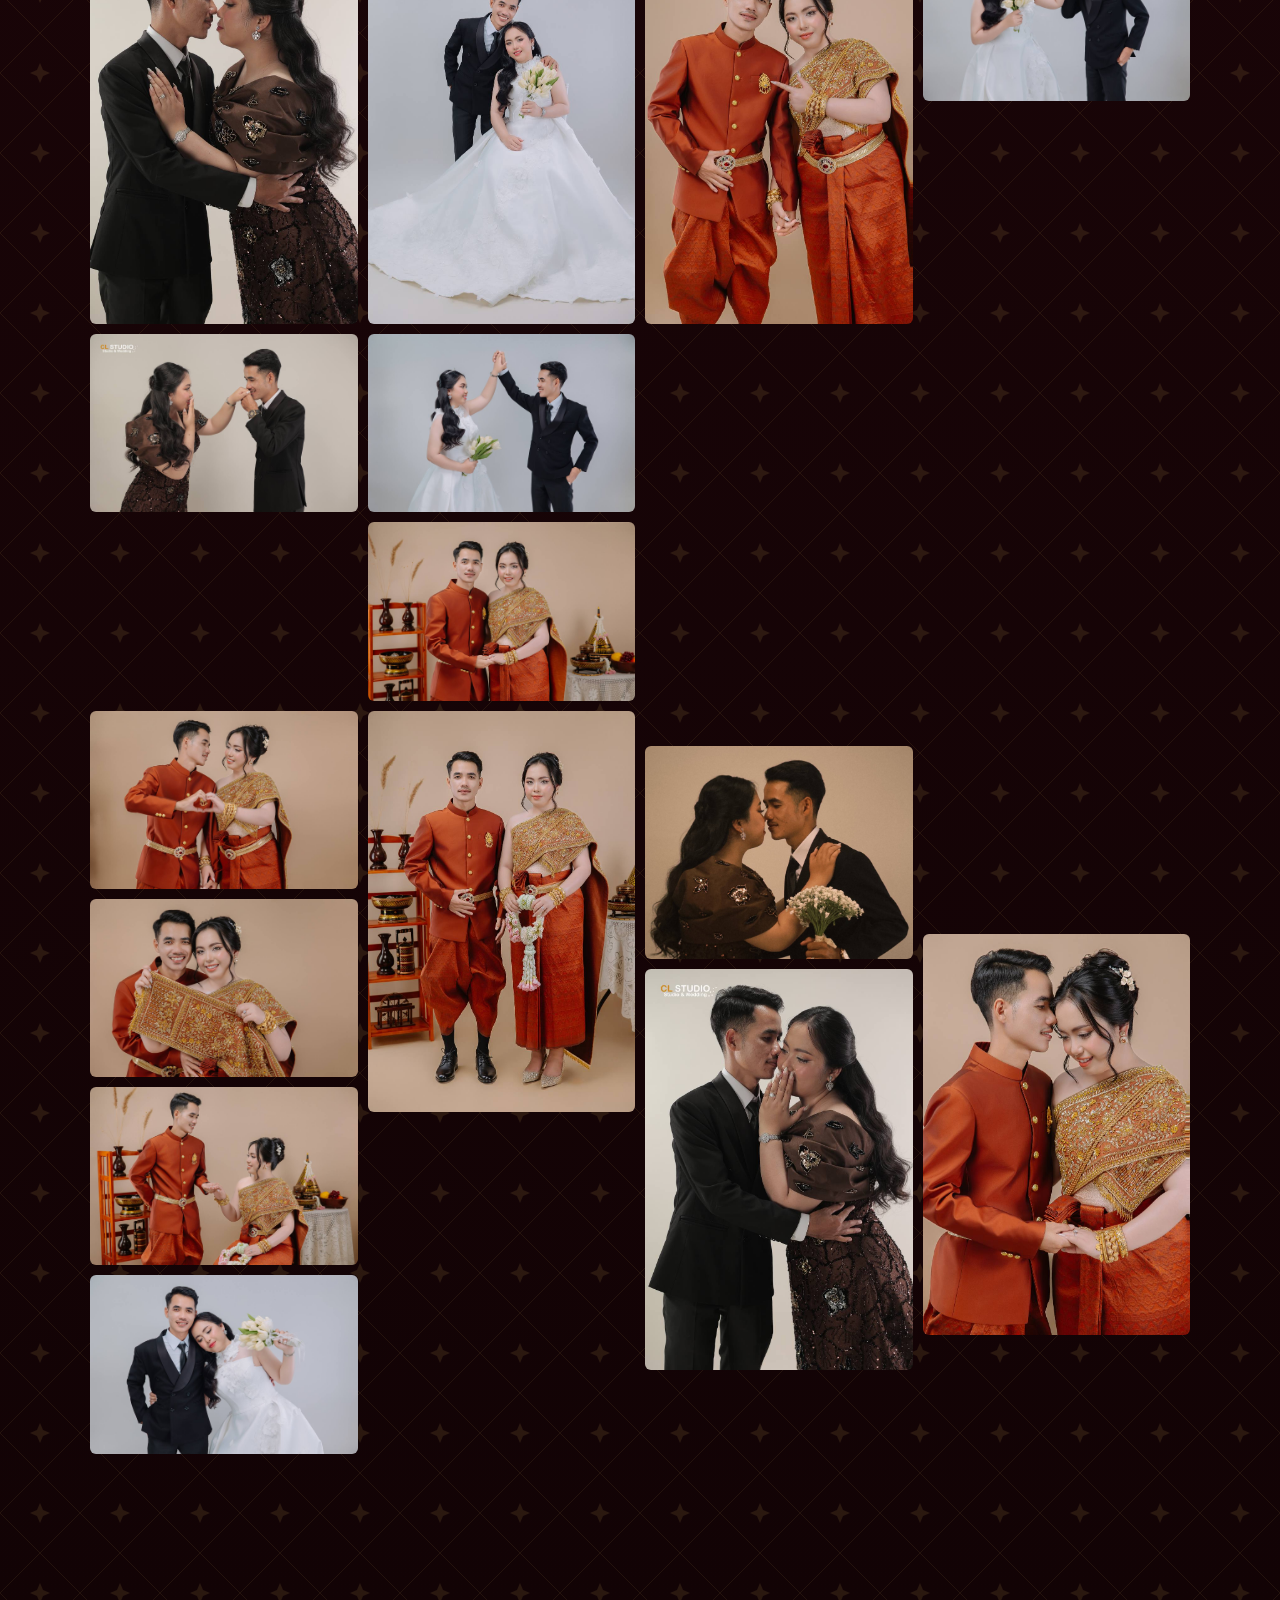
==== commit f9c8de20: "update again" ====
--- a/index.html
+++ b/index.html
@@ -93,7 +93,7 @@
   <div class="nm h foil shim"><span data-t="gshort"></span><span>&amp;</span><span data-t="bshort"></span></div>
   <p class="sc lat">Phol Meng &amp; Hean Leakhena</p>
   <p class="h" data-t="honor" style="font-size:clamp(.9rem,3vw,1.3rem)"></p>
-  <div class="guestbox" hidden><span></span></div>
+  <!-- <div class="guestbox" hidden><span></span></div> -->
   <div class="dt"><div><small data-t="c1l"></small><b data-t="c1v"></b></div><div><small data-t="c2l"></small><b data-t="c2v"></b></div><div><small data-t="c3l"></small><b data-t="c3v"></b></div><div><small data-t="c4l"></small><b data-t="c4v"></b></div></div>
   <p class="sm" data-t="lunar"></p><p class="sm" data-t="venue"></p>
   <div class="cue">↓</div>
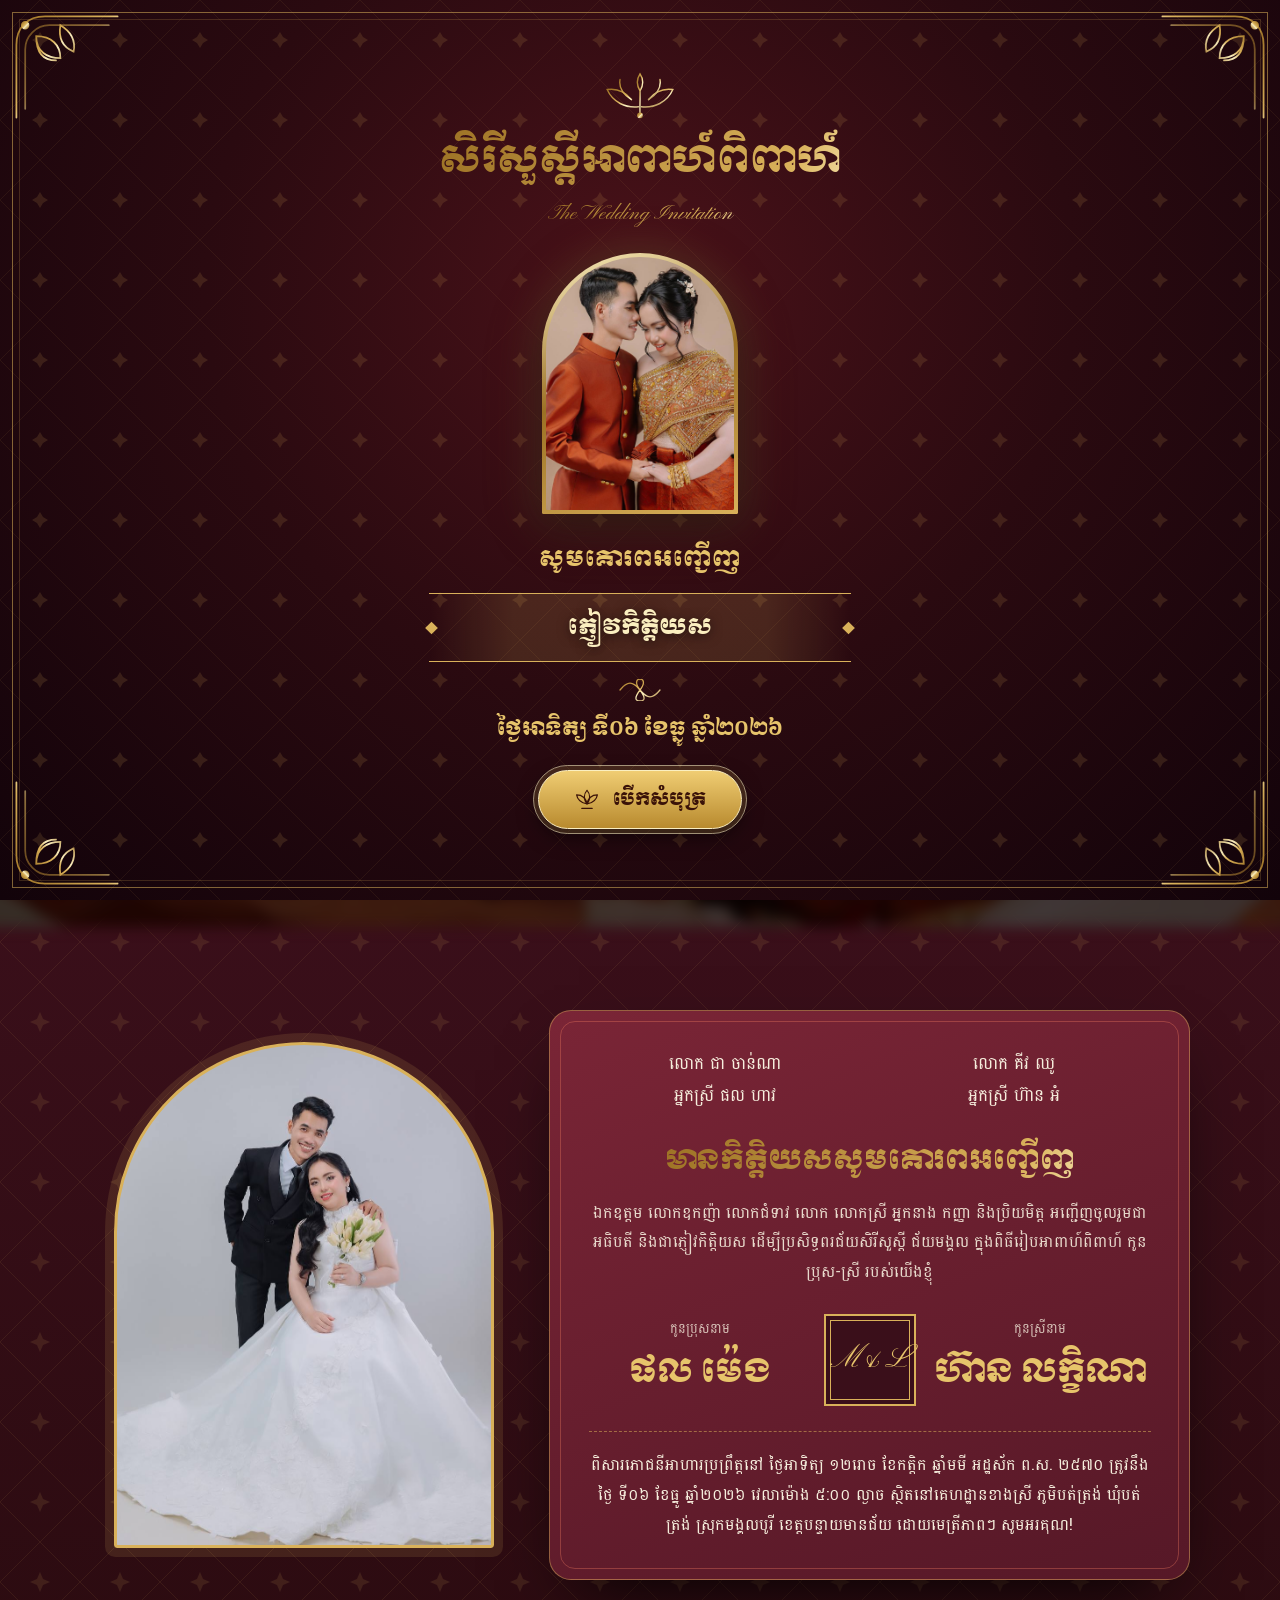
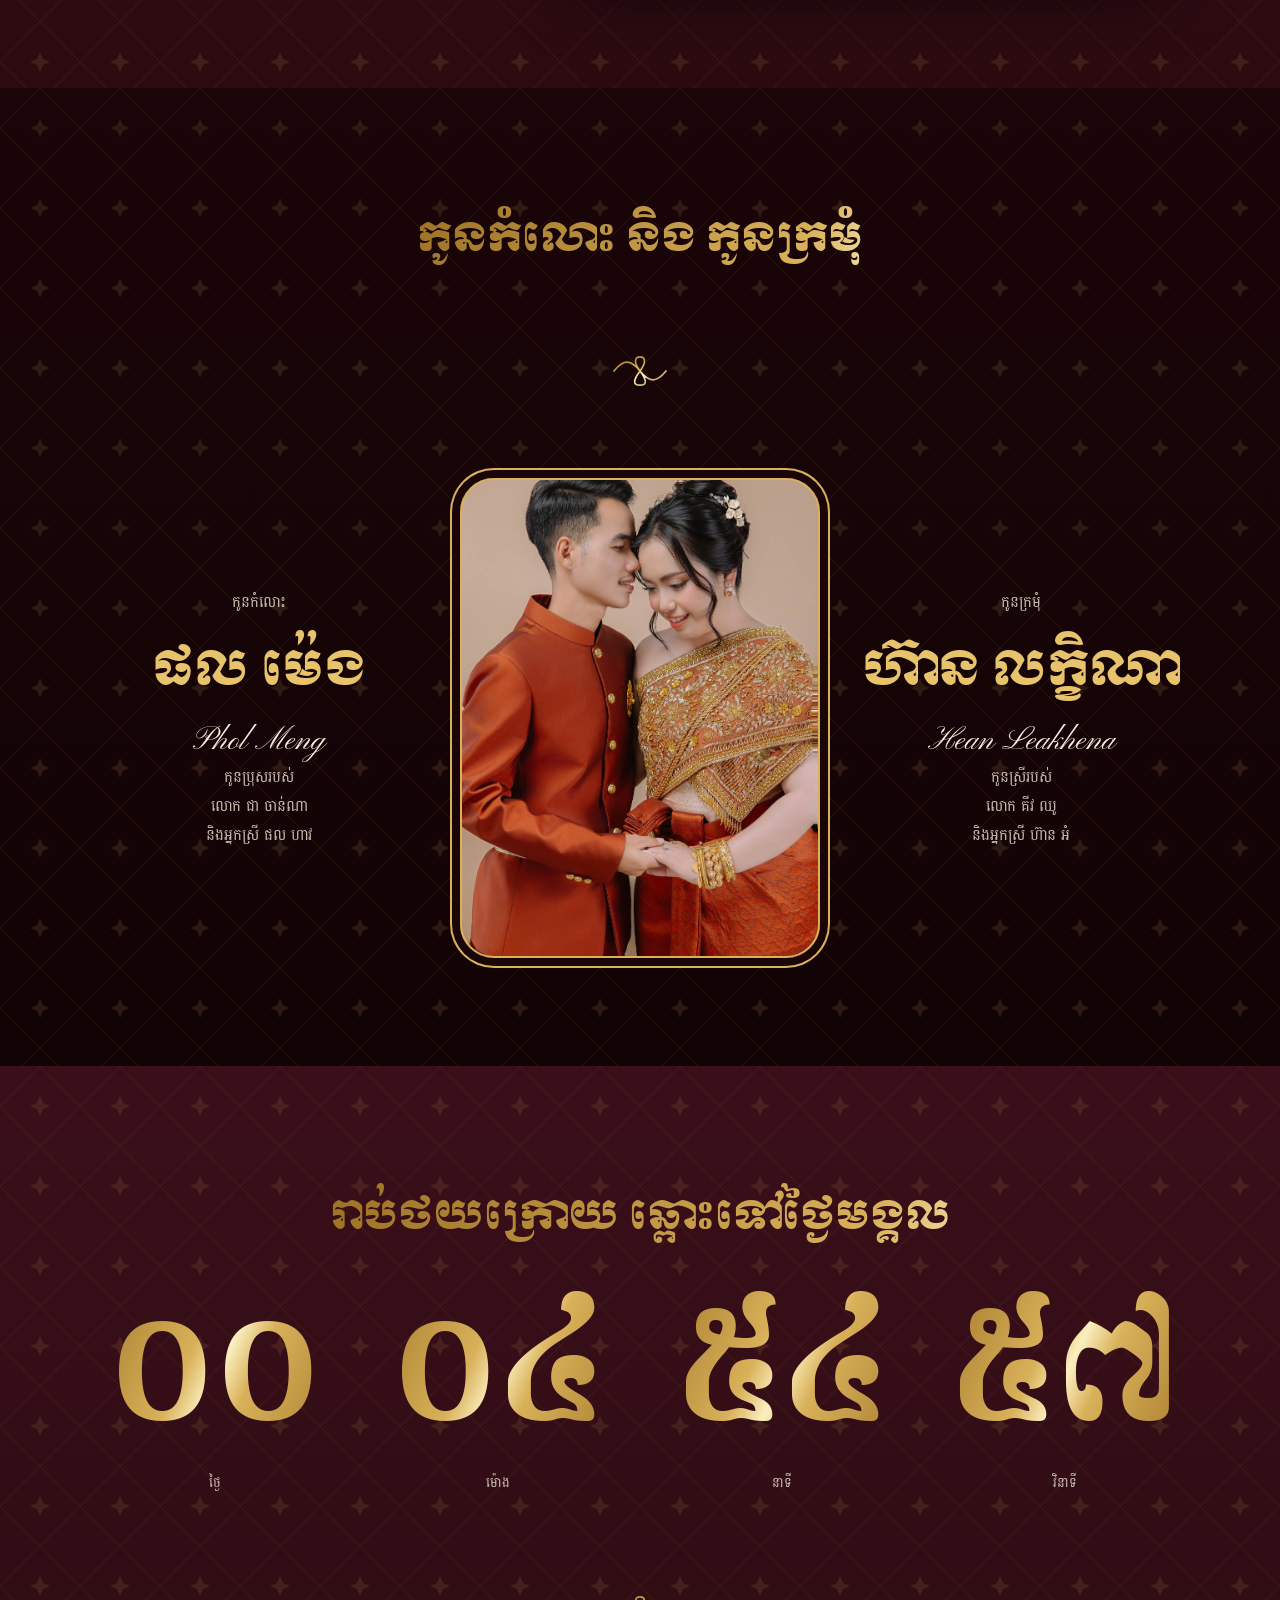
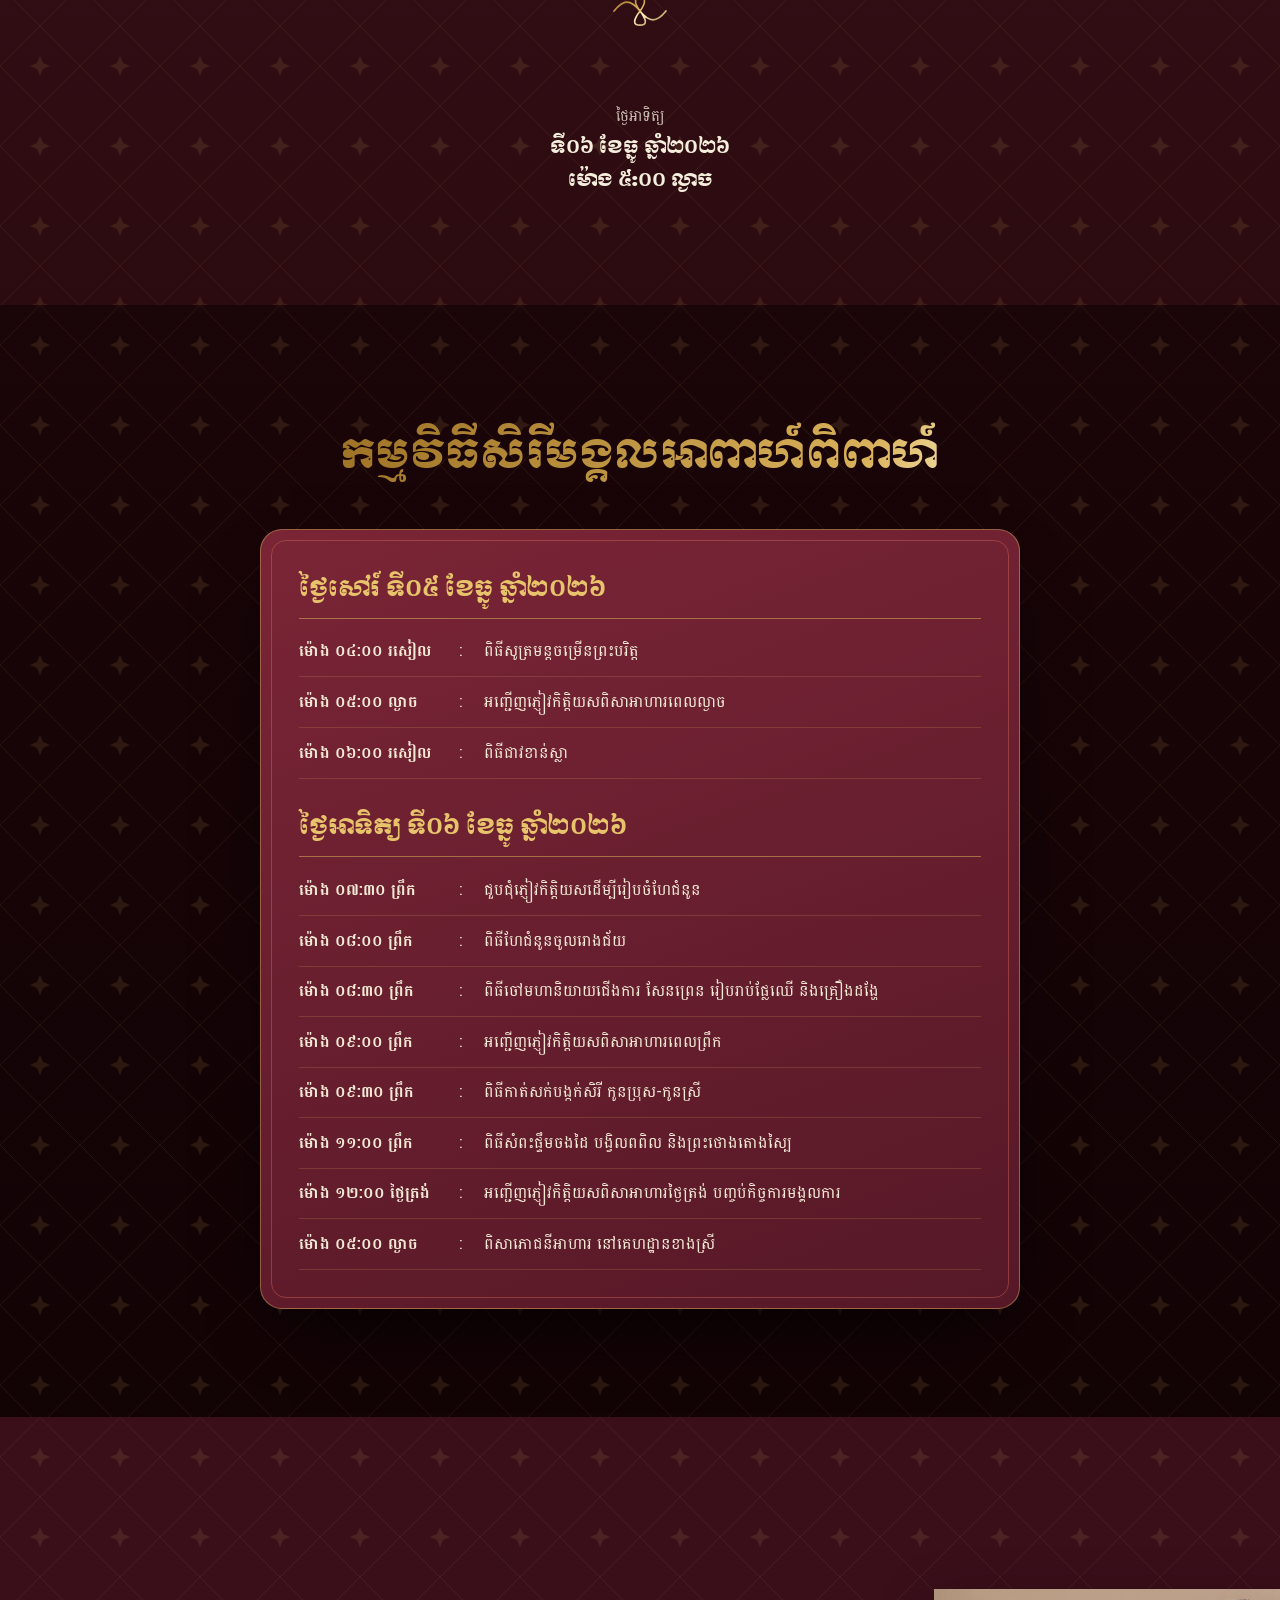
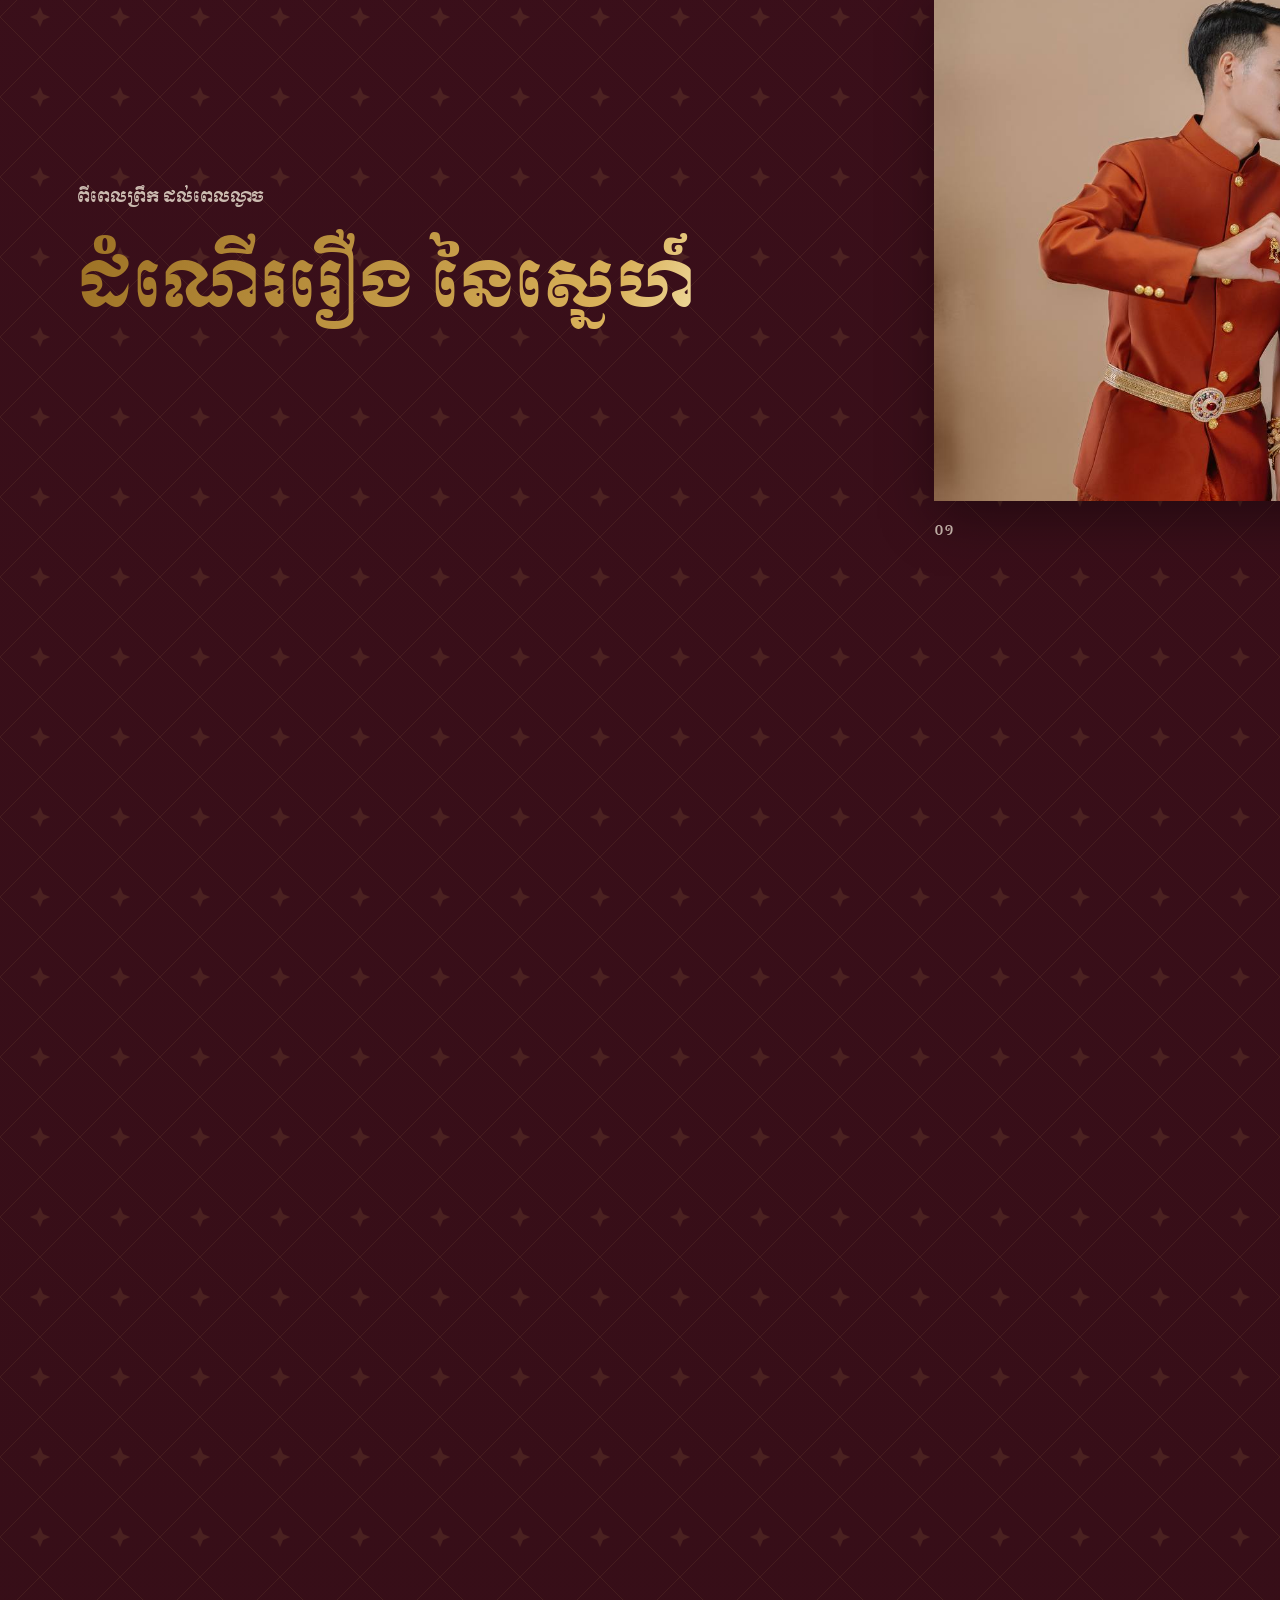
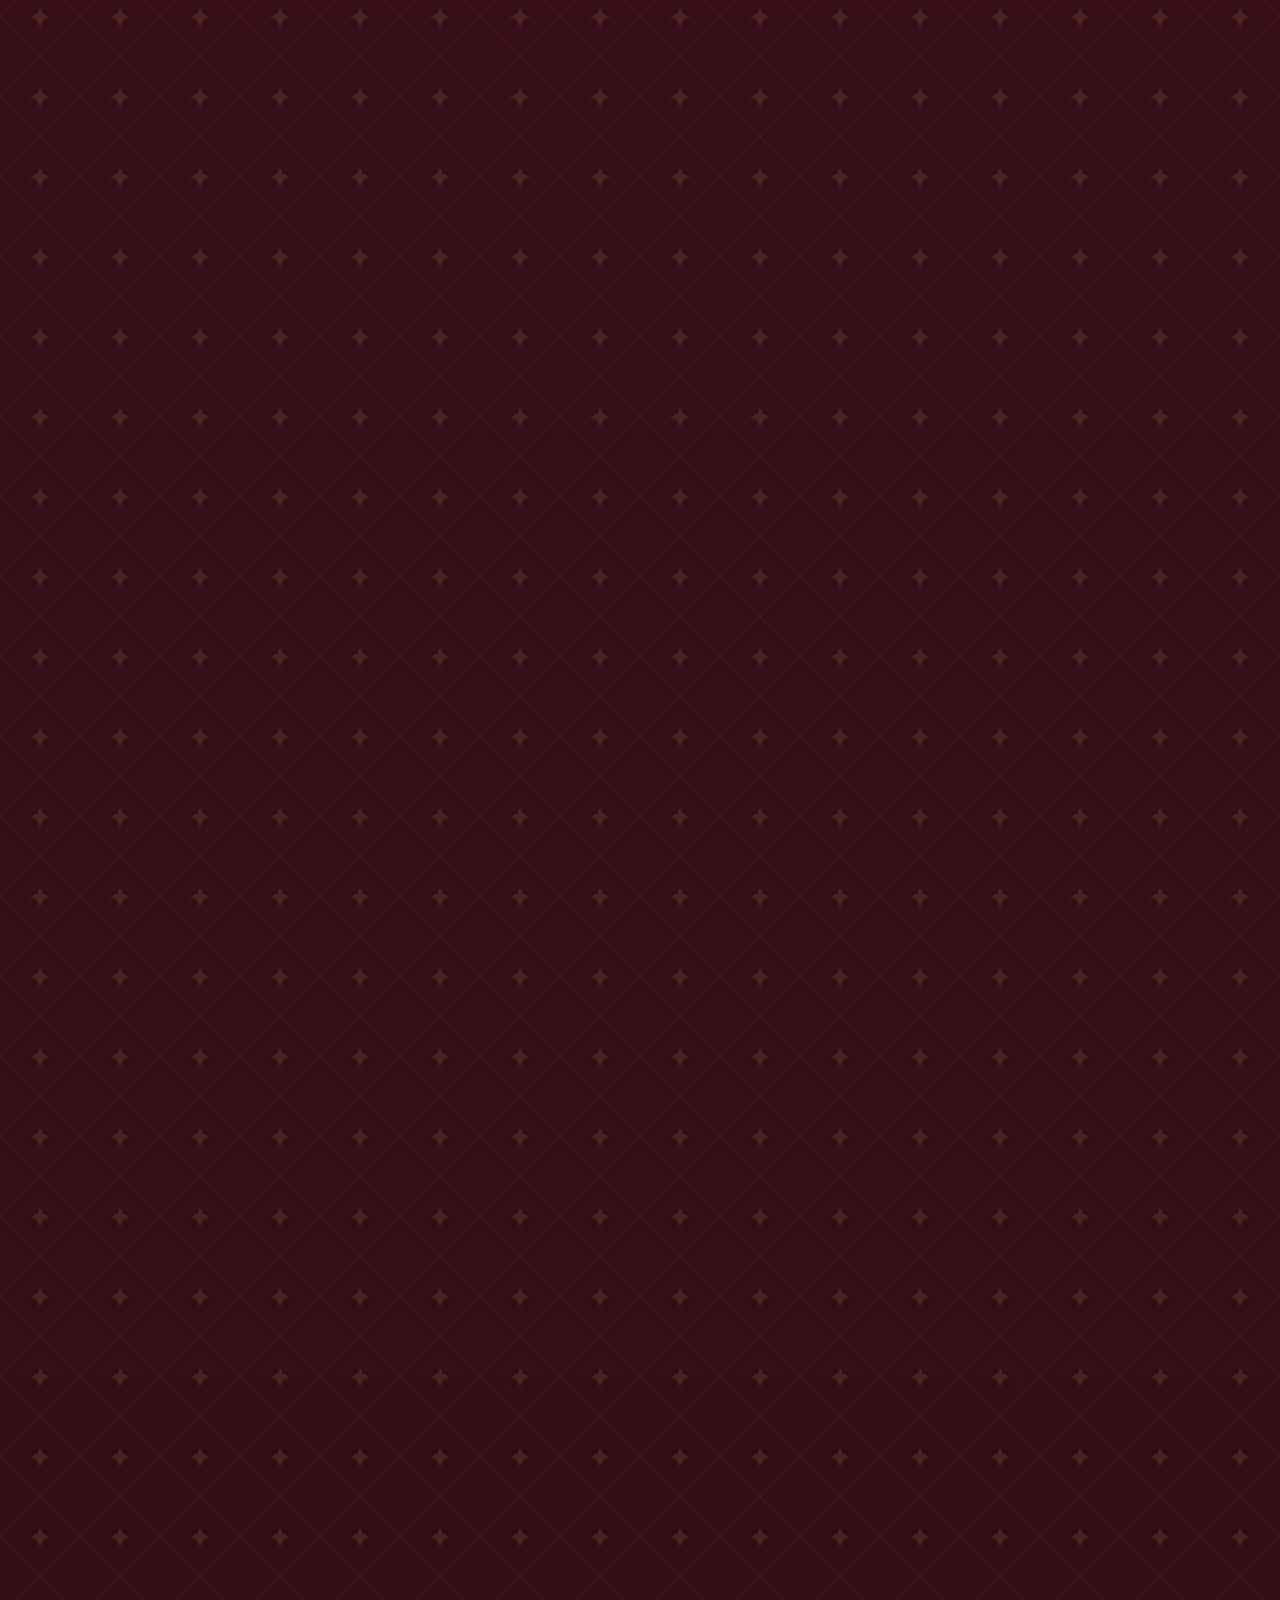
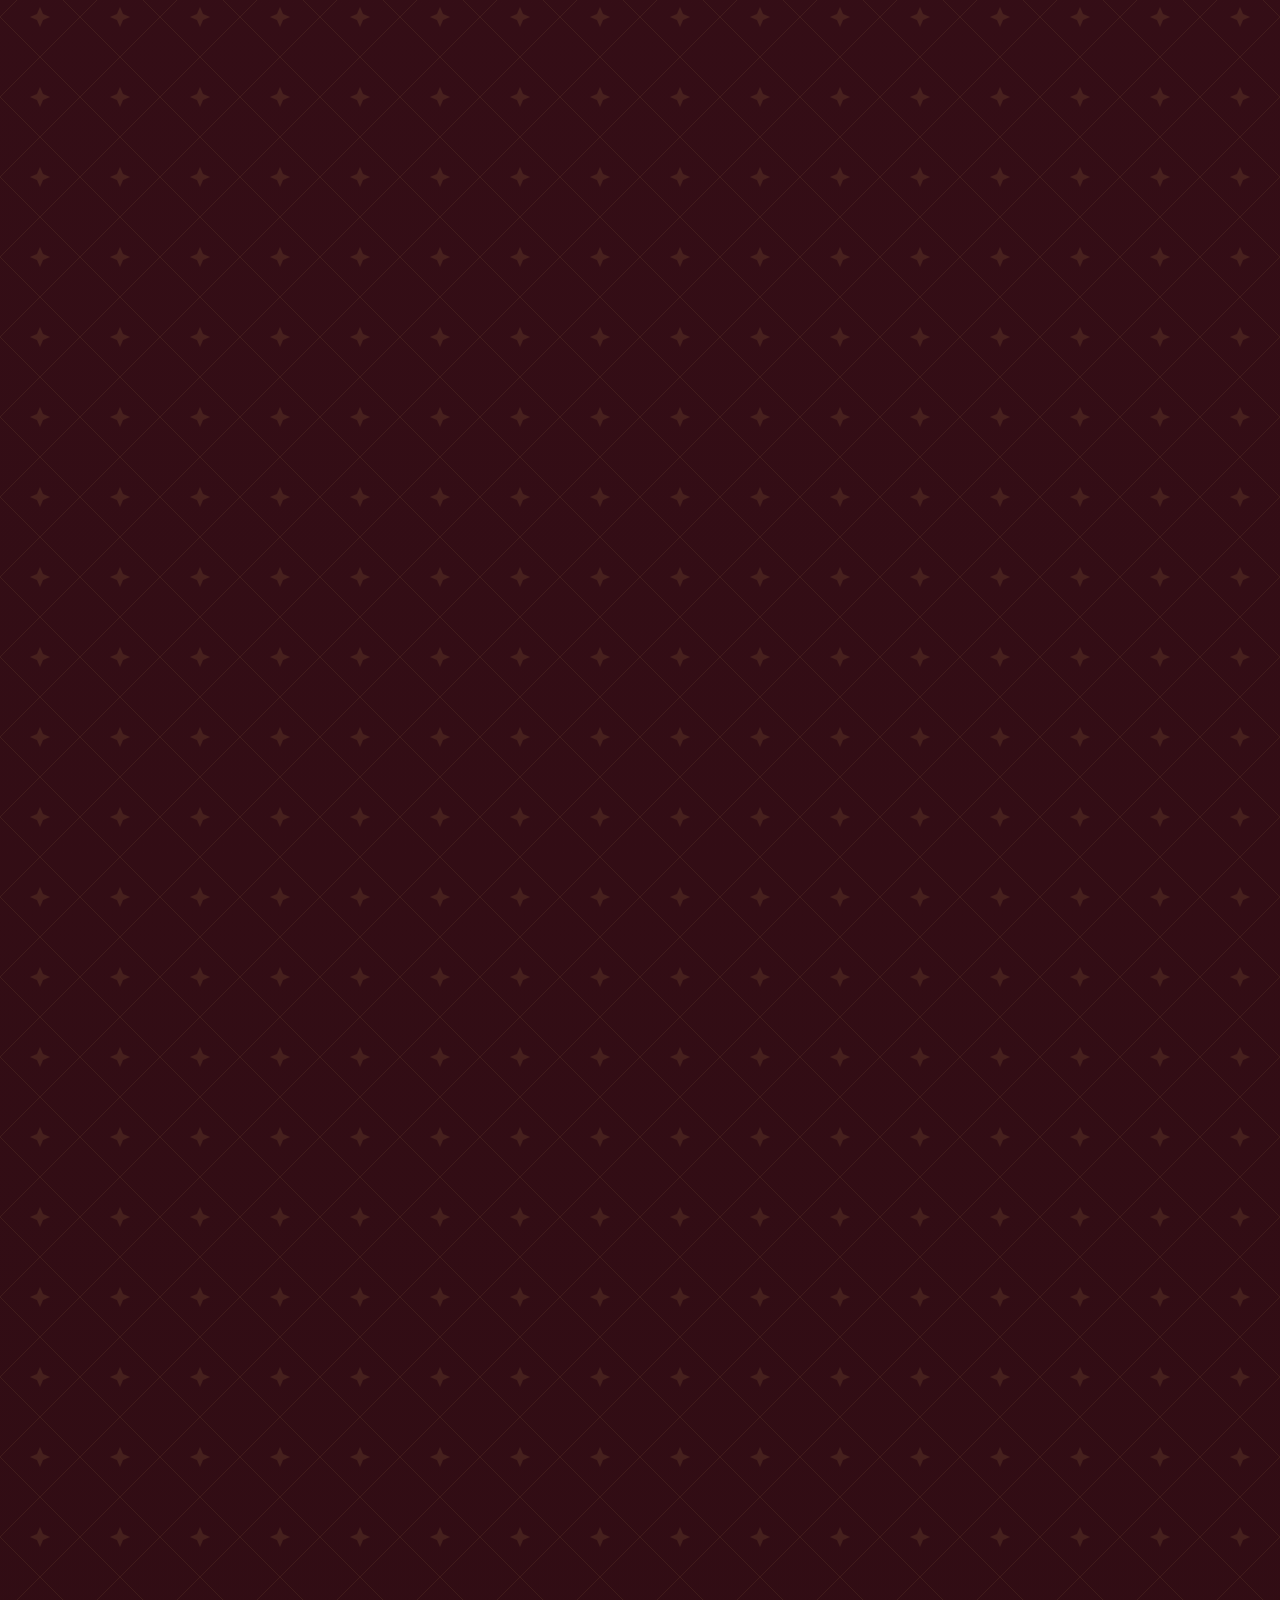
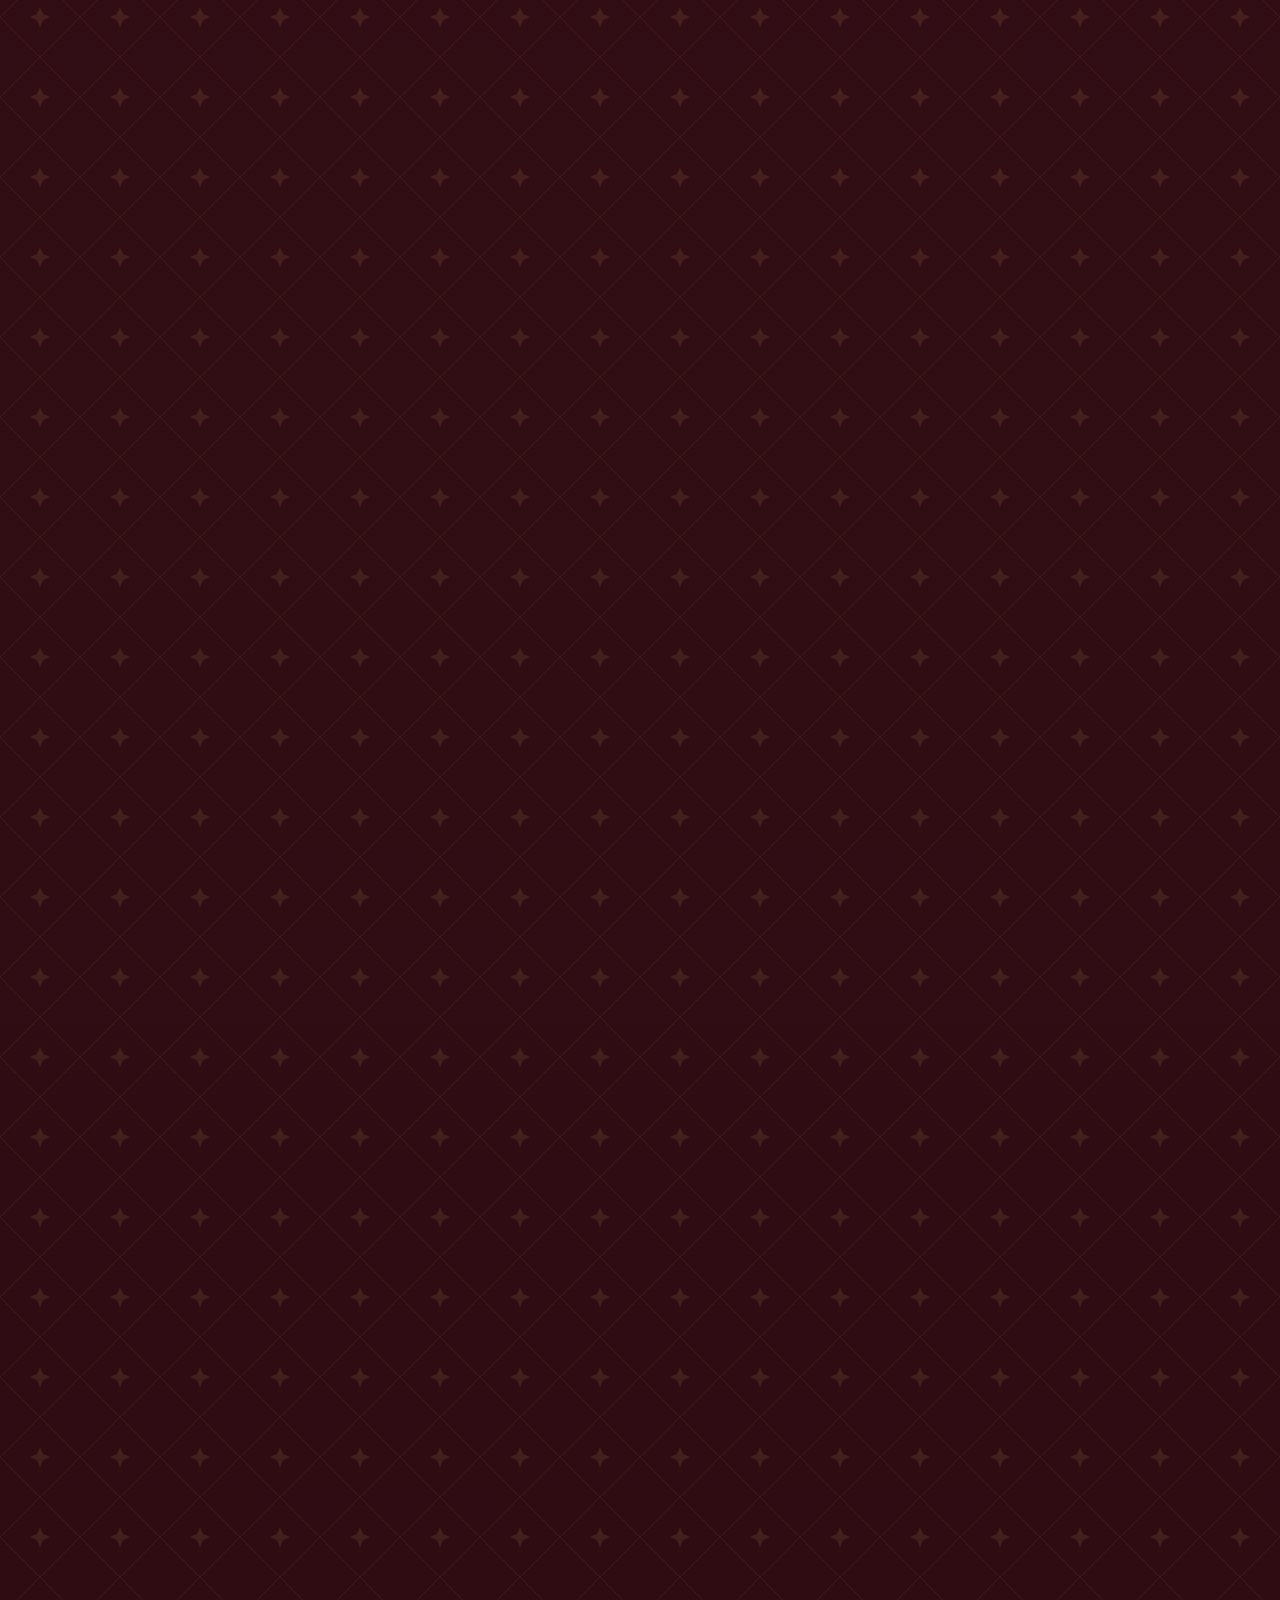
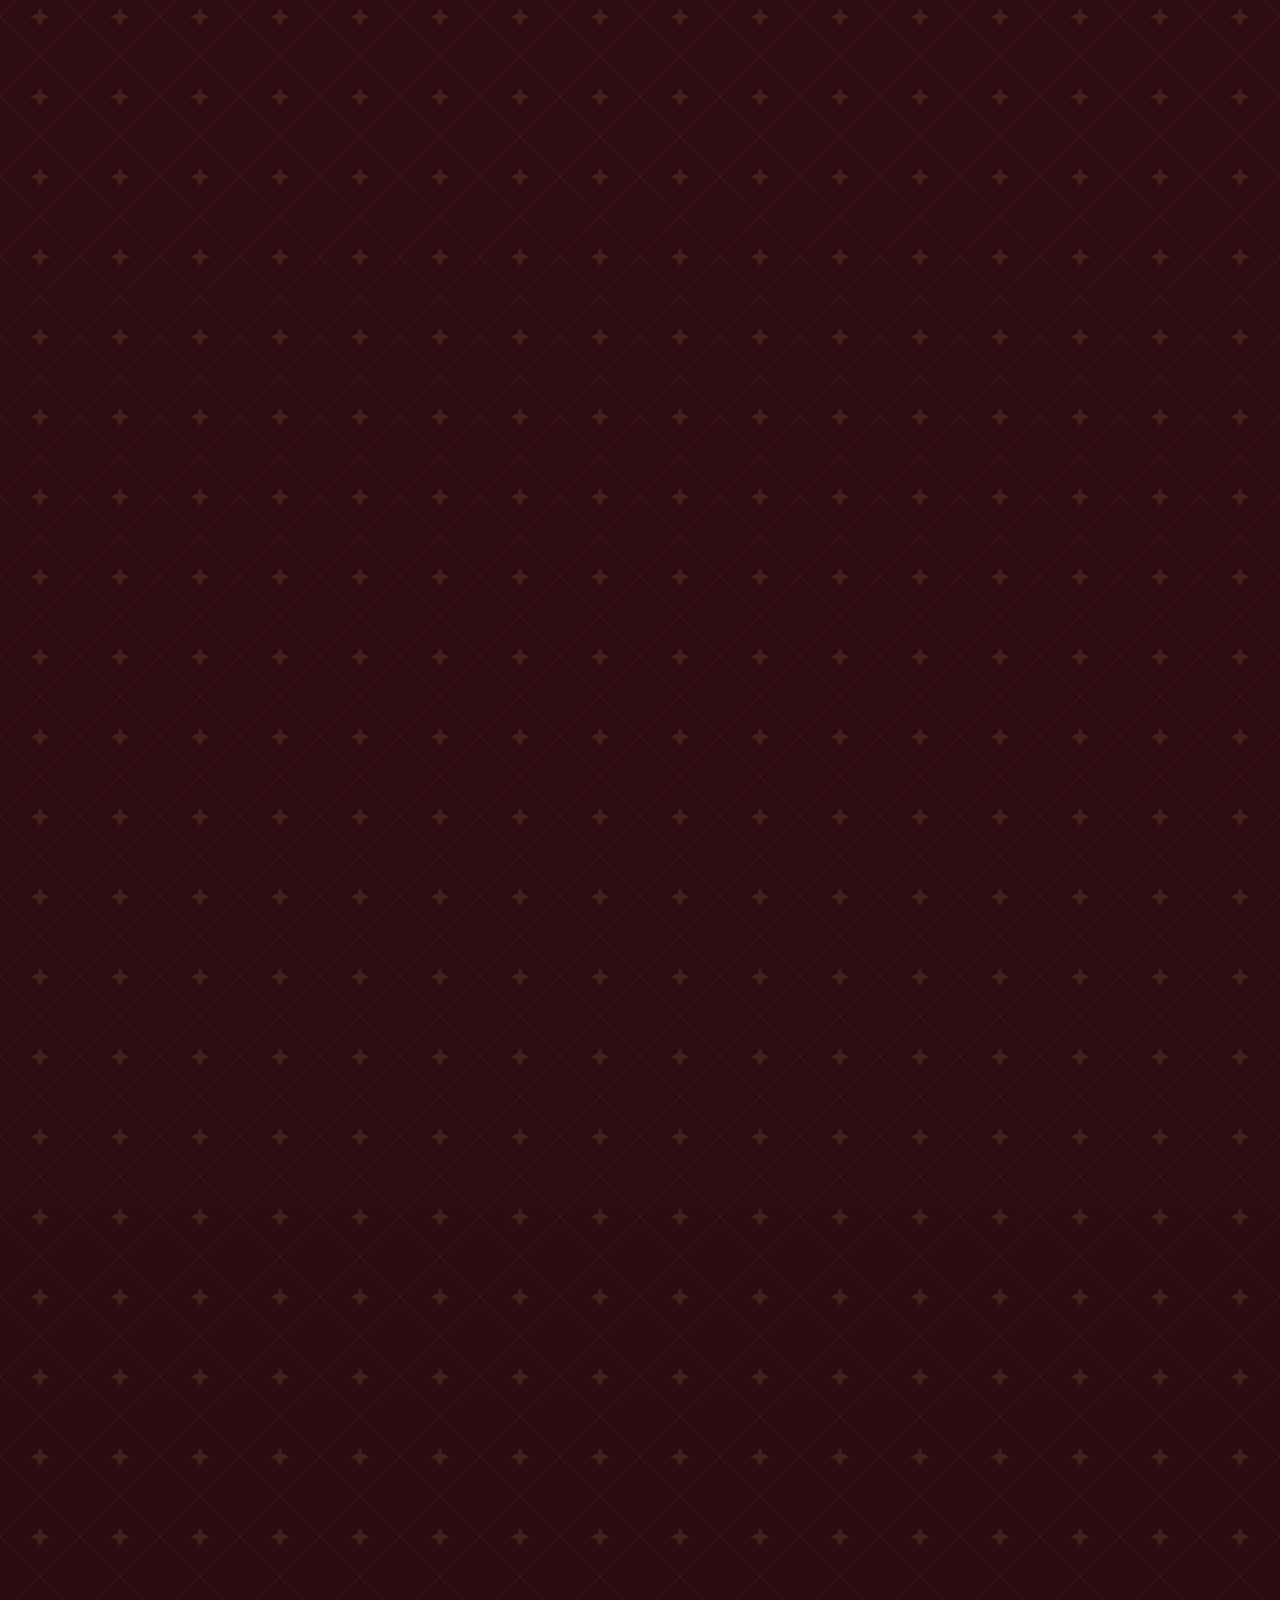
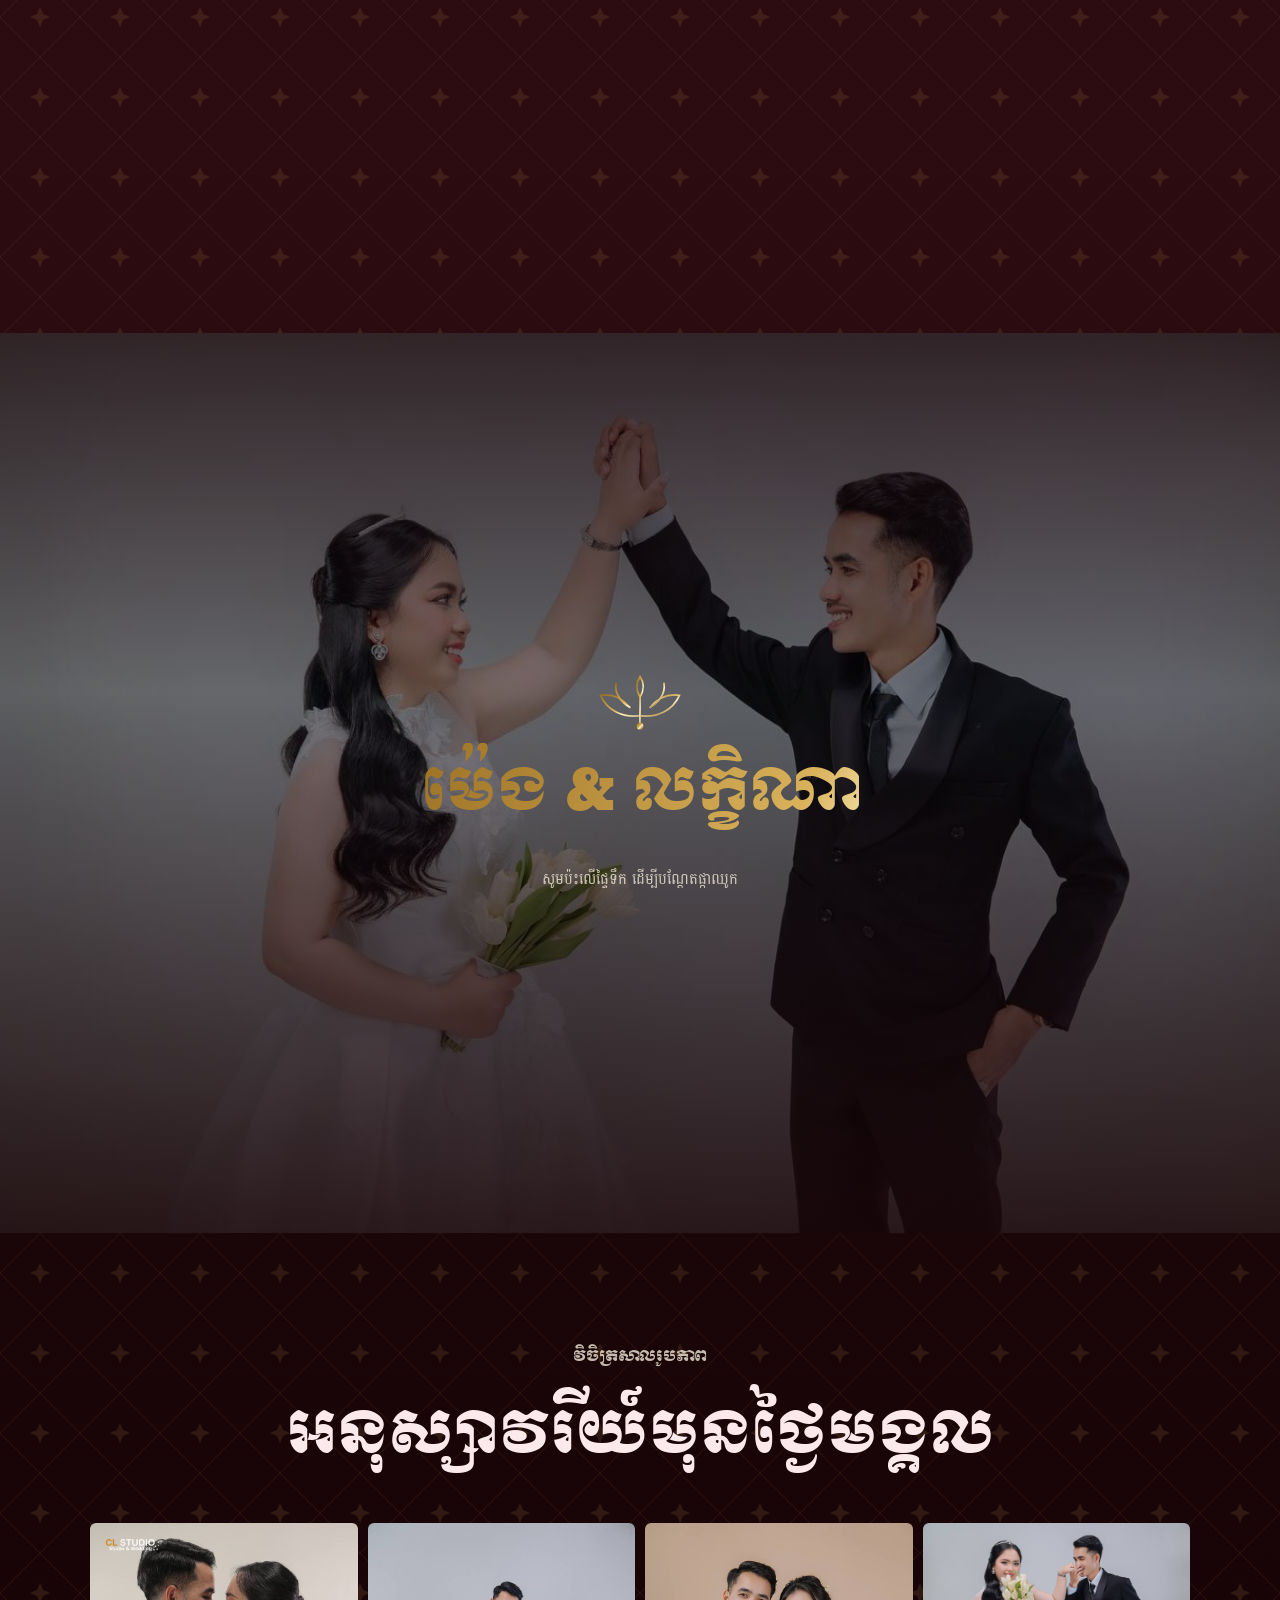
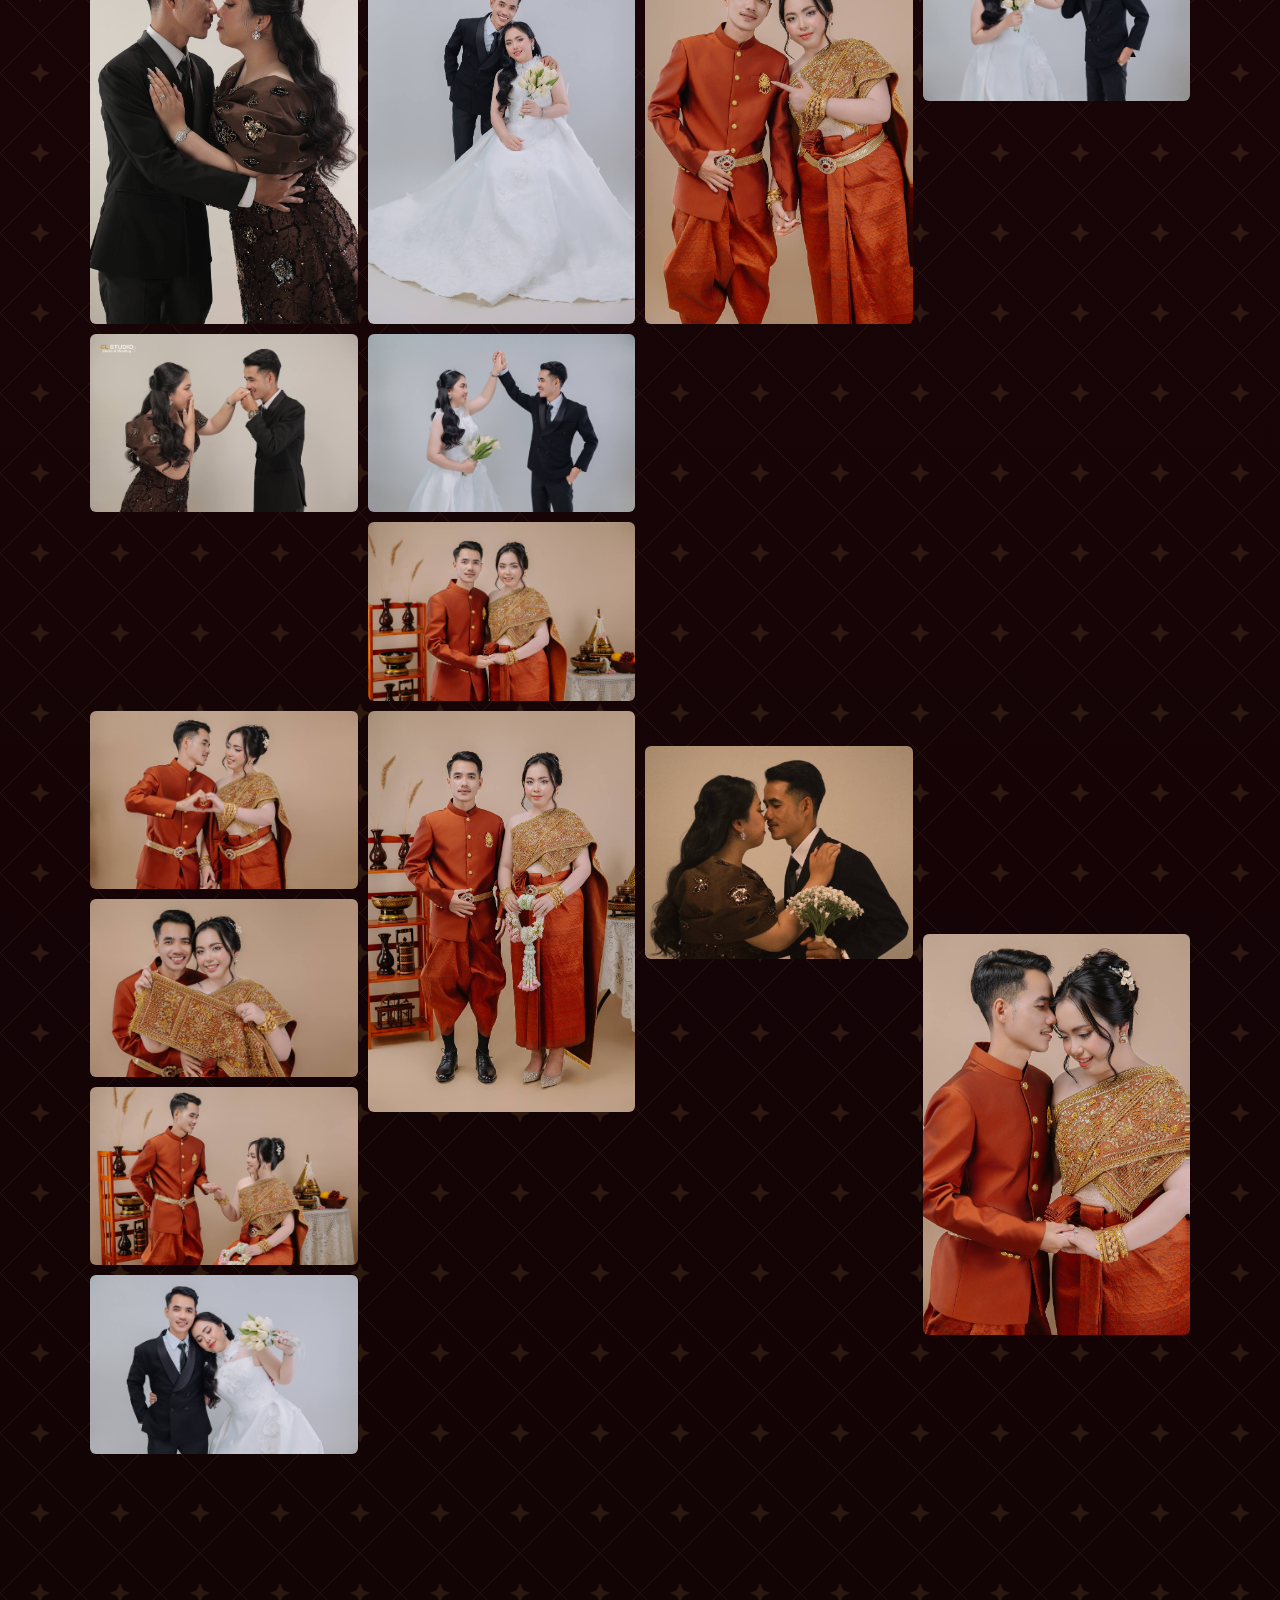
==== commit 1419e1b8: "update again" ====
--- a/index.html
+++ b/index.html
@@ -8,14 +8,14 @@
 <!-- Open Graph / Facebook / Telegram / Messenger -->
 <meta property="og:type" content="website">
 <meta property="og:url" content="https://our-wedding-meng-leakhena.vercel.app/">
-<meta property="og:title" content="ពិធីខួបអាពាហ៍ពិពាហ៍ | ផល ម៉េង & ហ៊ាន លក្ខិណា">
+<meta property="og:title" content="ពិធីរៀបអាពាហ៍ពិពាហ៍ | ផល ម៉េង & ហ៊ាន លក្ខិណា">
 <meta property="og:description" content="សូមអញ្ជើញចូលរួមជាភ្ញៀវកិត្តិយសក្នុងពិធីអាពាហ៍ពិពាហ៍របស់យើងខ្ញុំ">
 <meta property="og:image" content="https://our-wedding-meng-leakhena.vercel.app/images/wedding-cover.jpg">
 
 <!-- Twitter -->
 <meta property="twitter:card" content="summary_large_image">
 <meta property="twitter:url" content="https://our-wedding-meng-leakhena.vercel.app/">
-<meta property="twitter:title" content="ពិធីខួបអាពាហ៍ពិពាហ៍ | ផល ម៉េង & ហ៊ាន លក្ខិណា">
+<meta property="twitter:title" content="ពិធីរៀបអាពាហ៍ពិពាហ៍ | ផល ម៉េង & ហ៊ាន លក្ខិណា">
 <meta property="twitter:description" content="សូមអញ្ជើញចូលរួមជាភ្ញៀវកិត្តិយសក្នុងពិធីអាពាហ៍ពិពាហ៍របស់យើងខ្ញុំ">
 <meta property="twitter:image" content="https://our-wedding-meng-leakhena.vercel.app/image/wedding-cover.jpg">
 
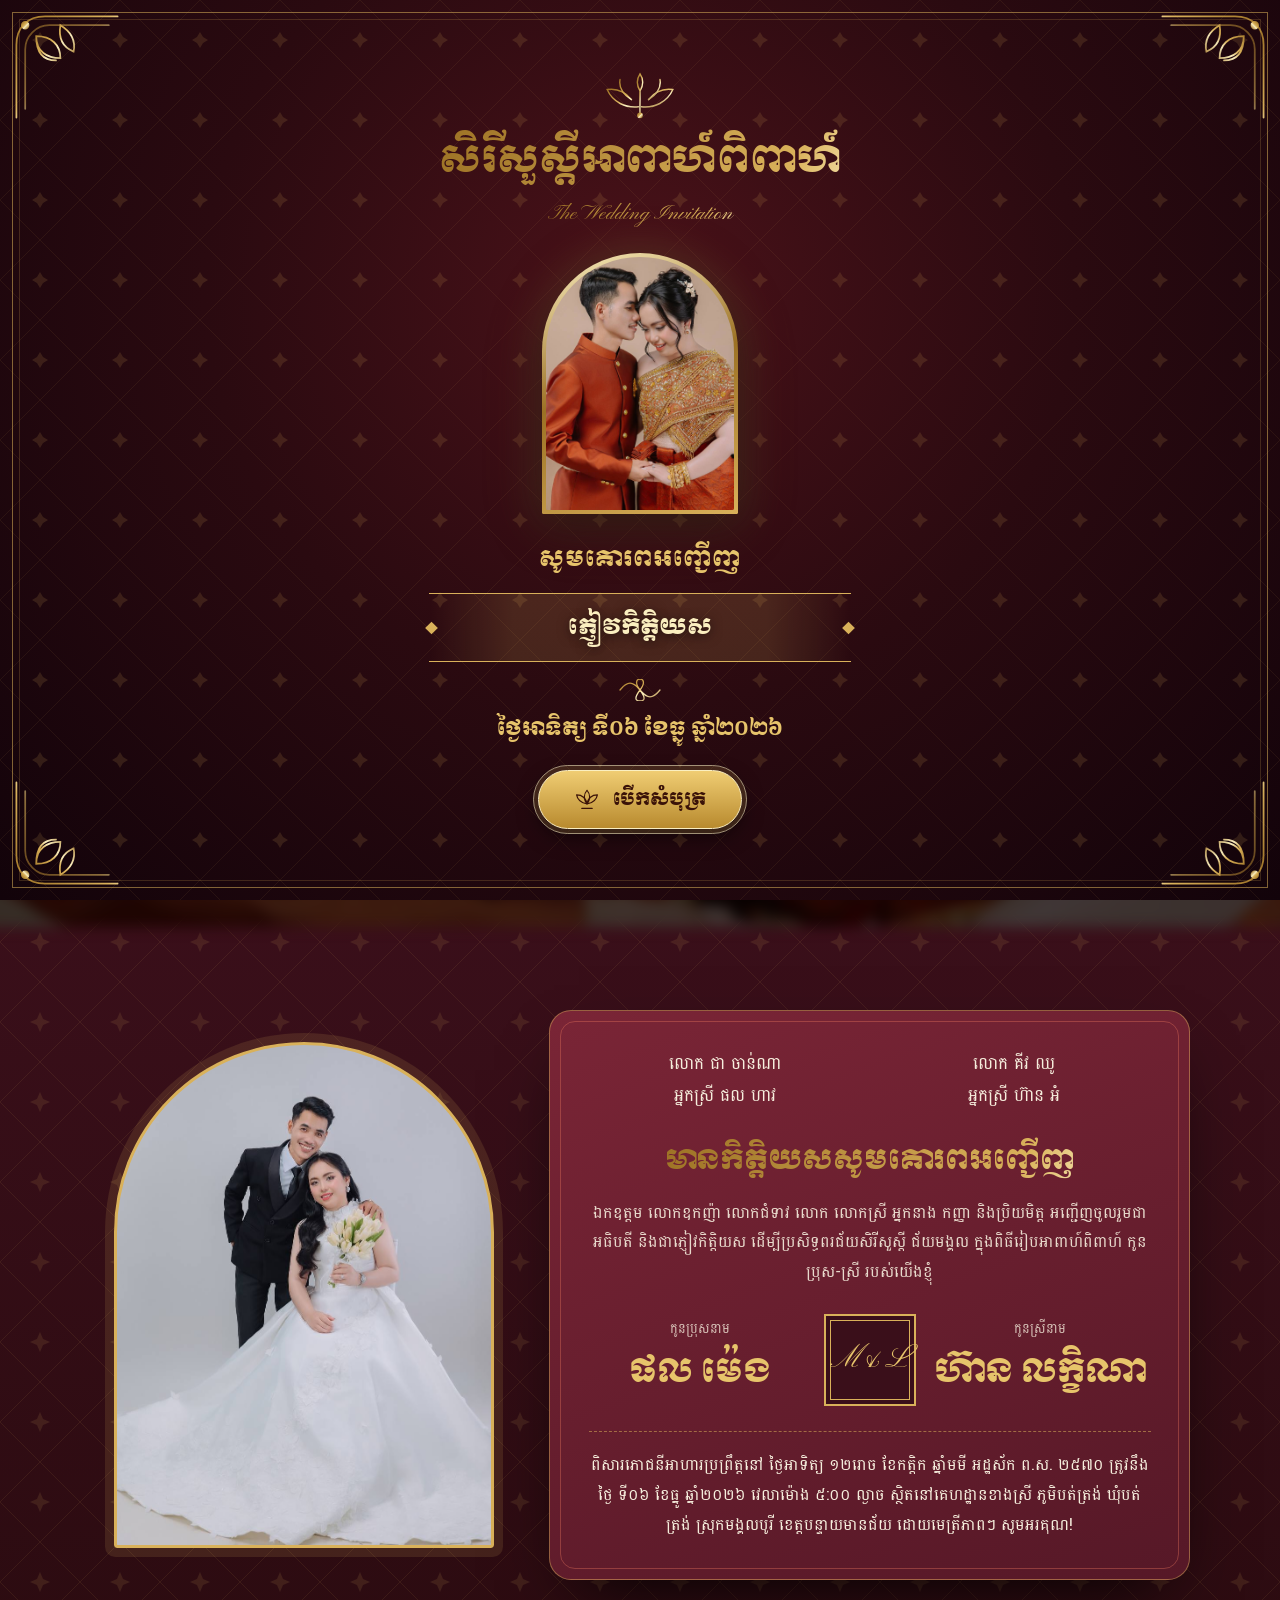
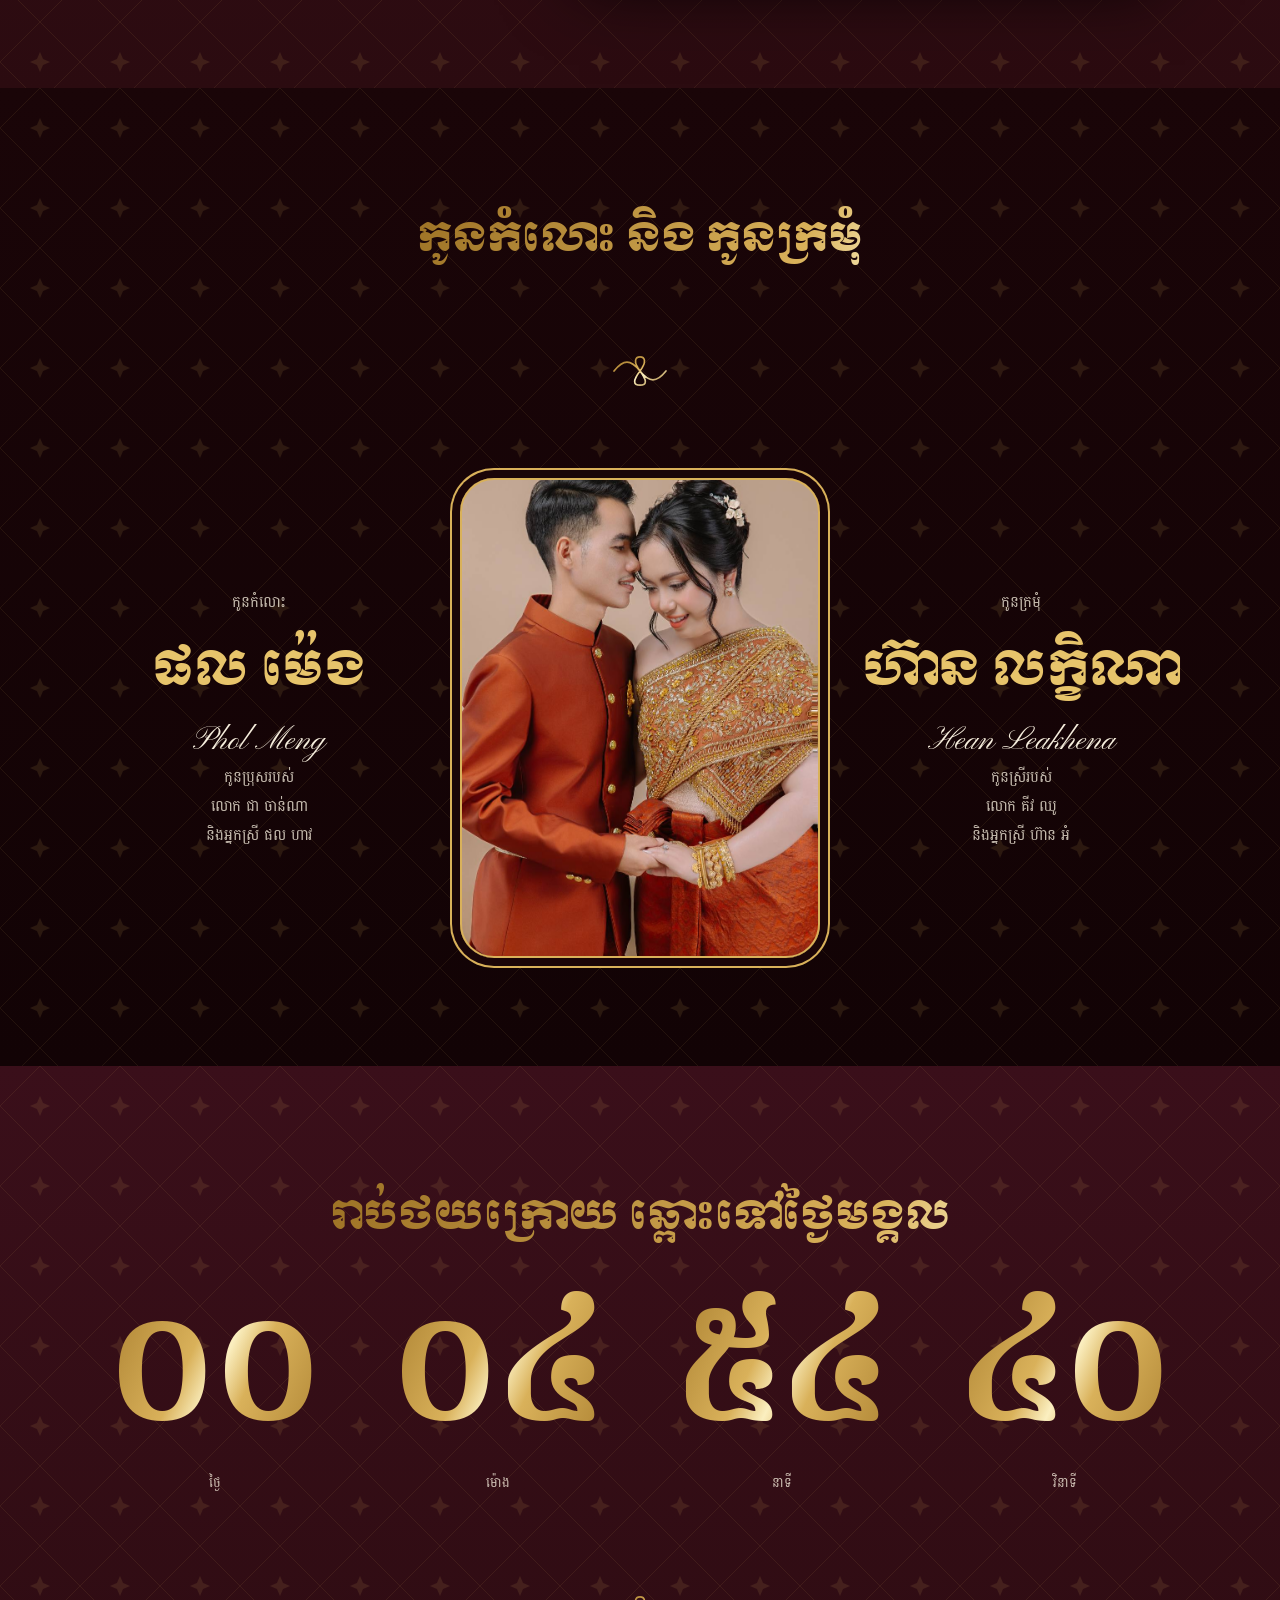
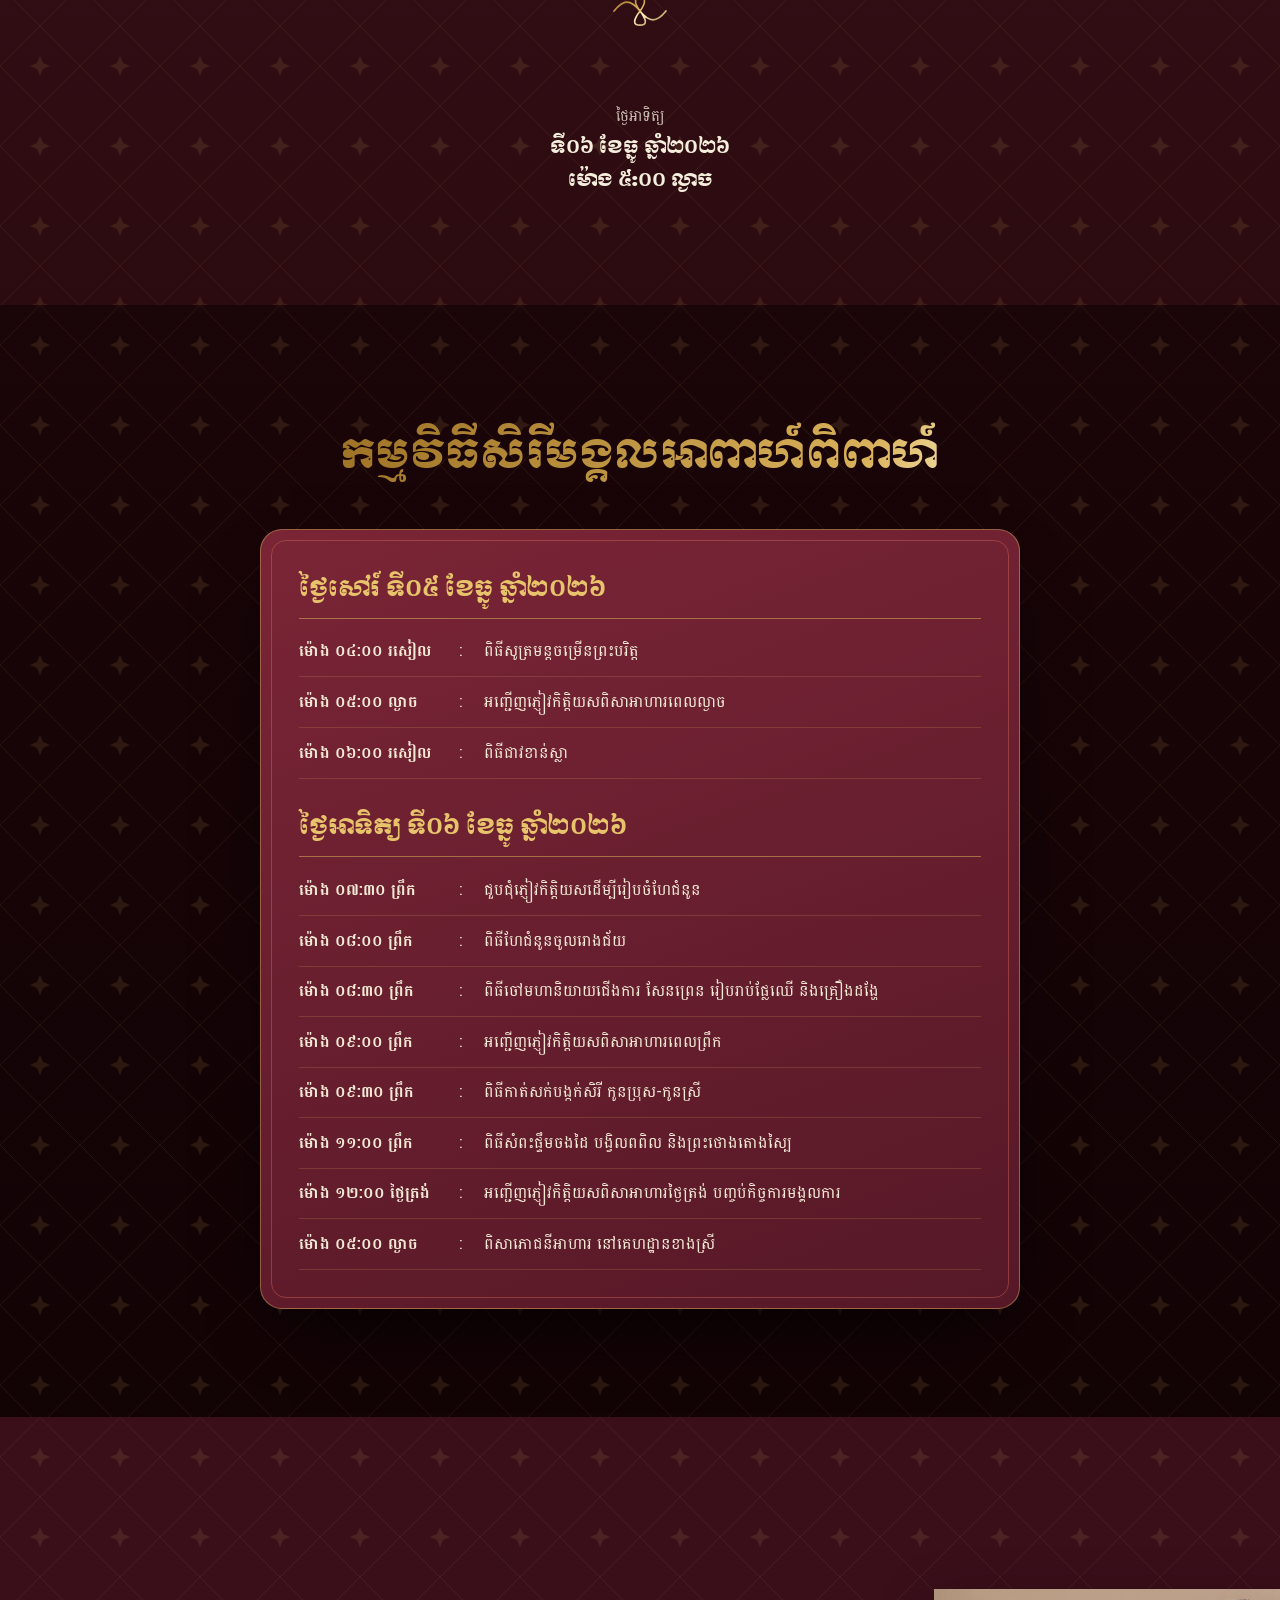
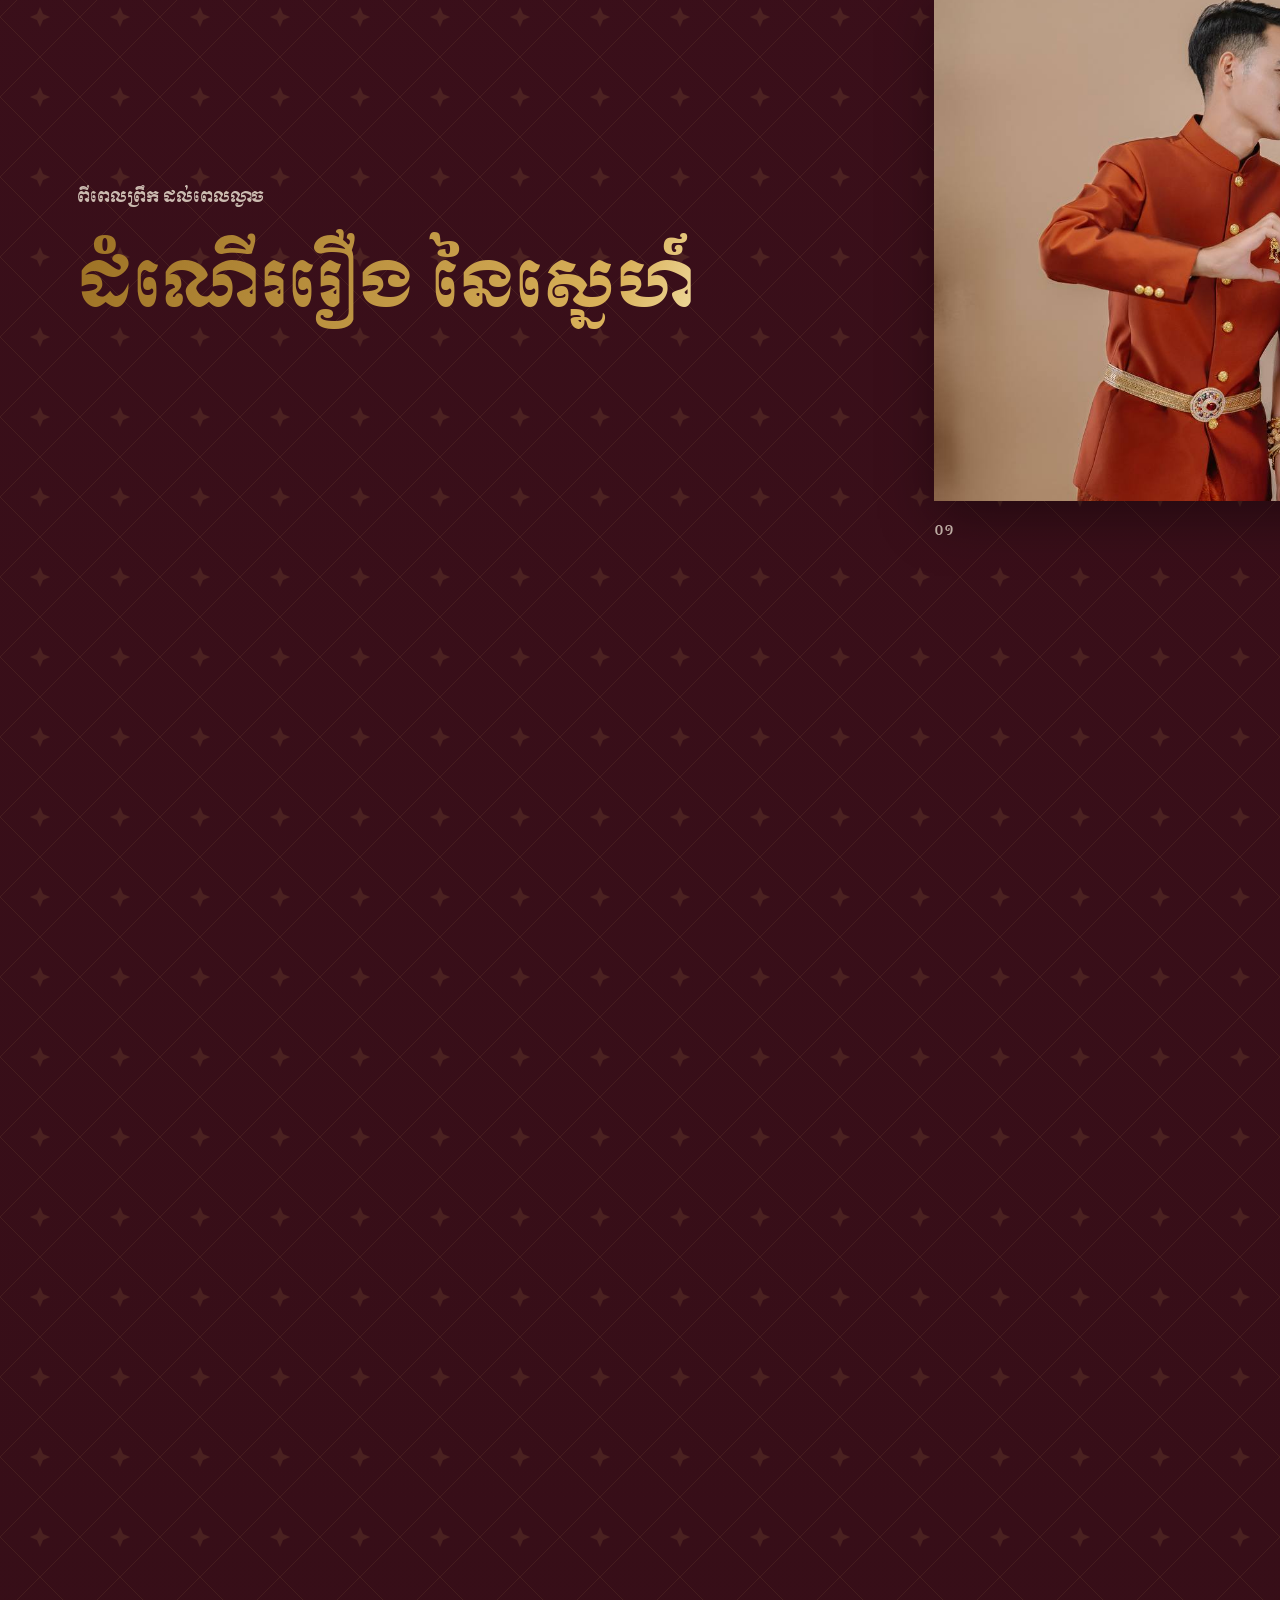
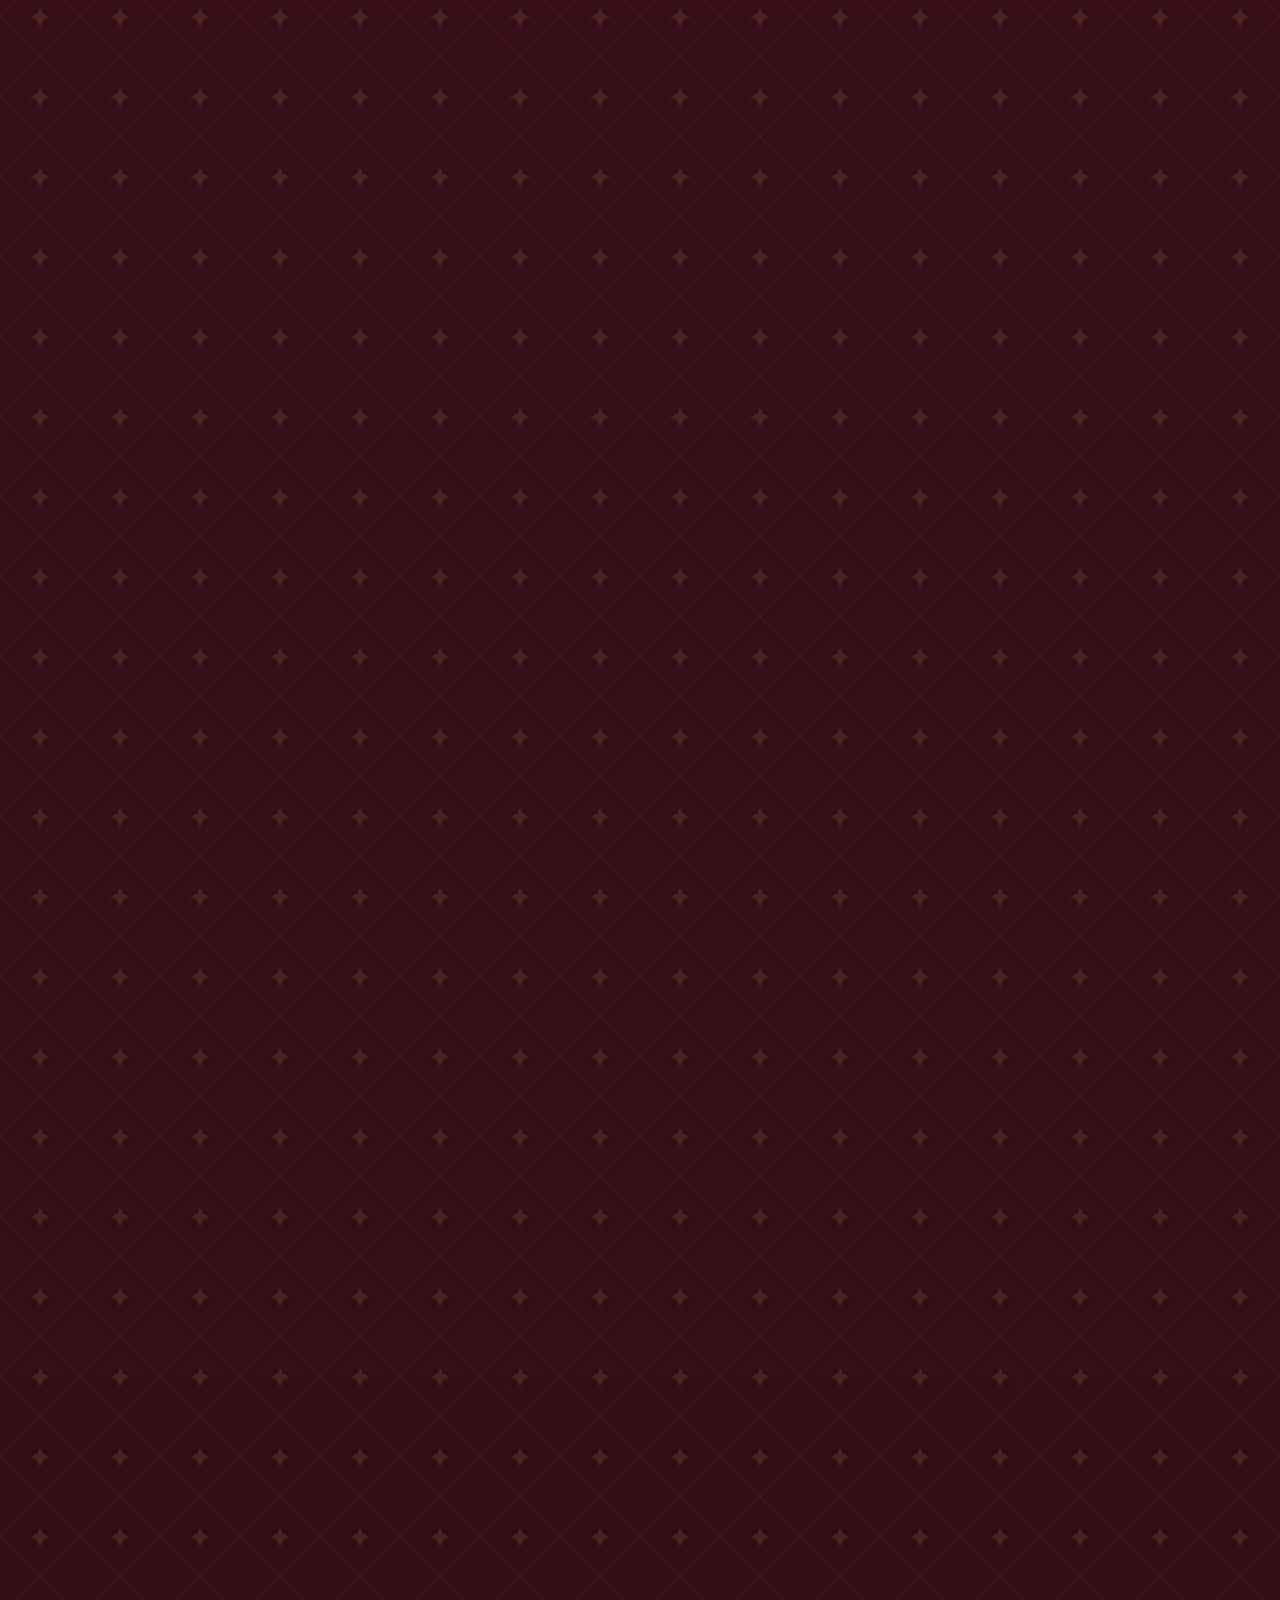
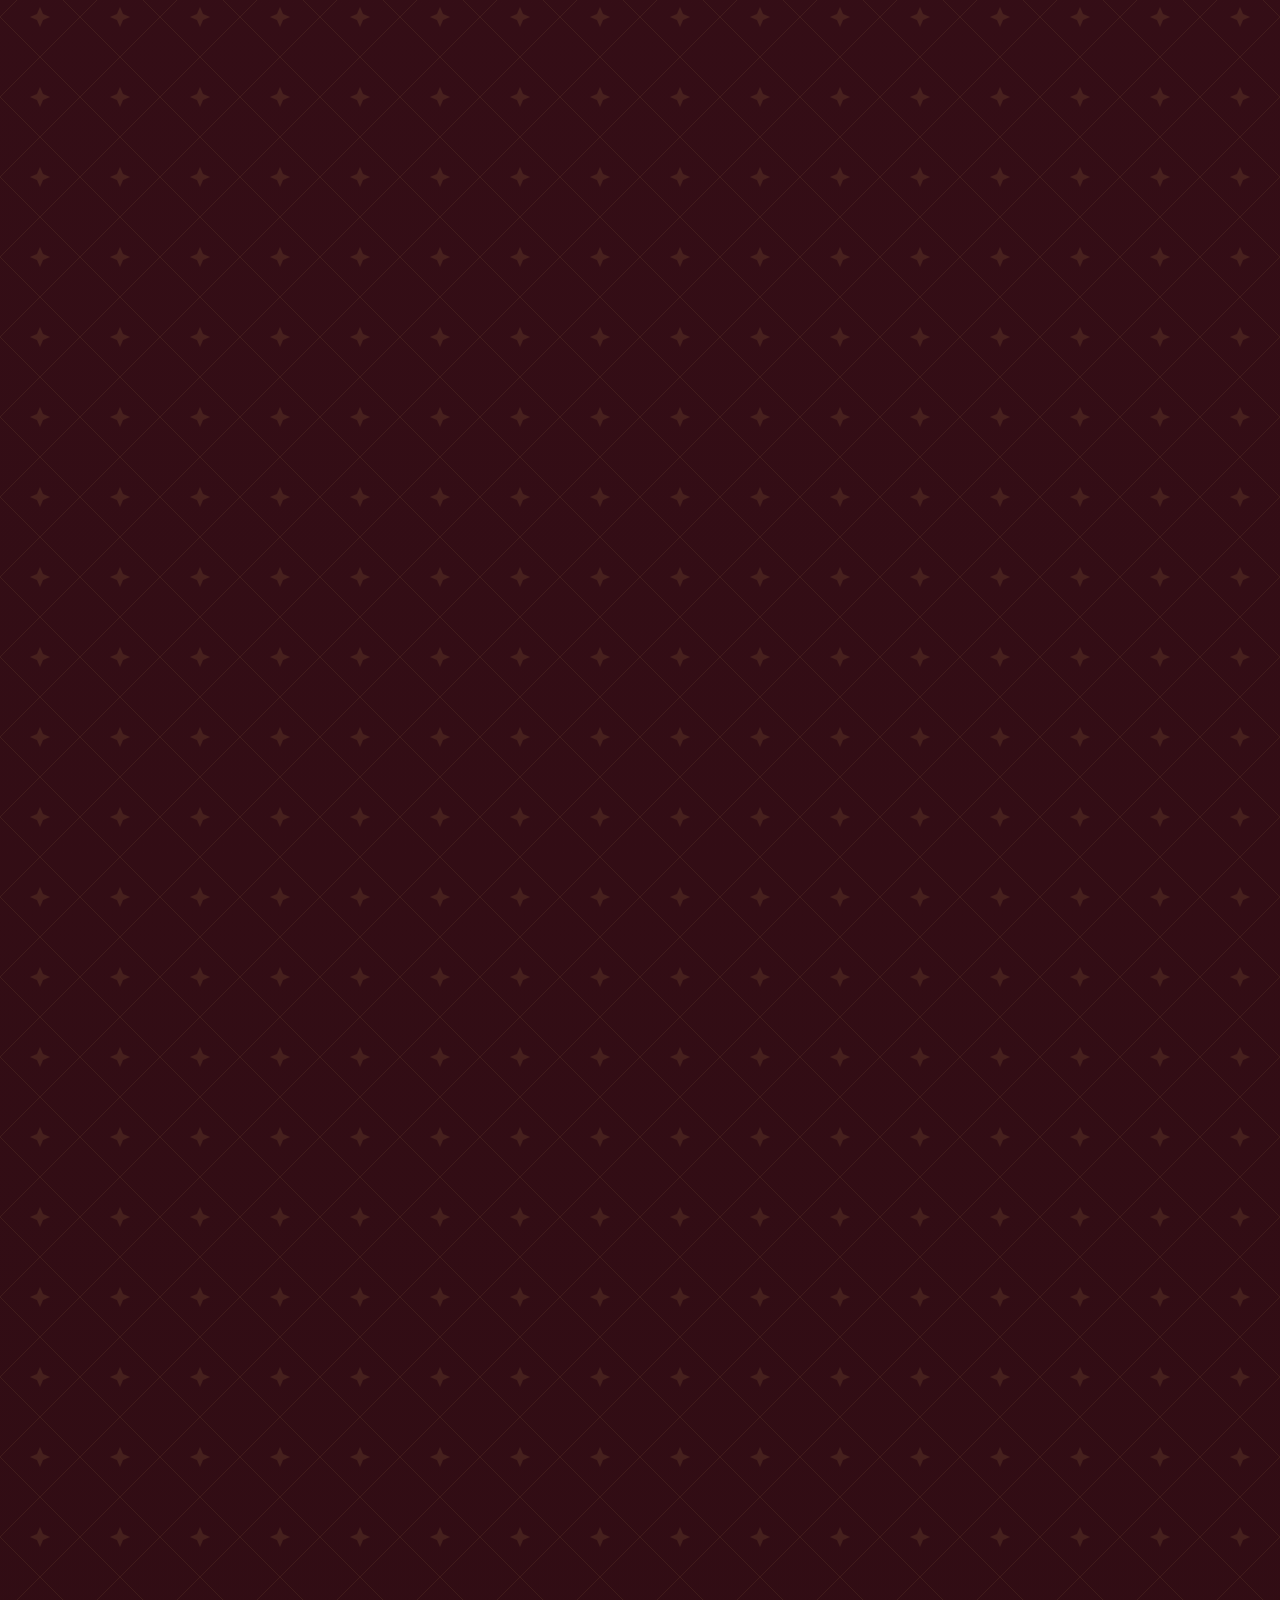
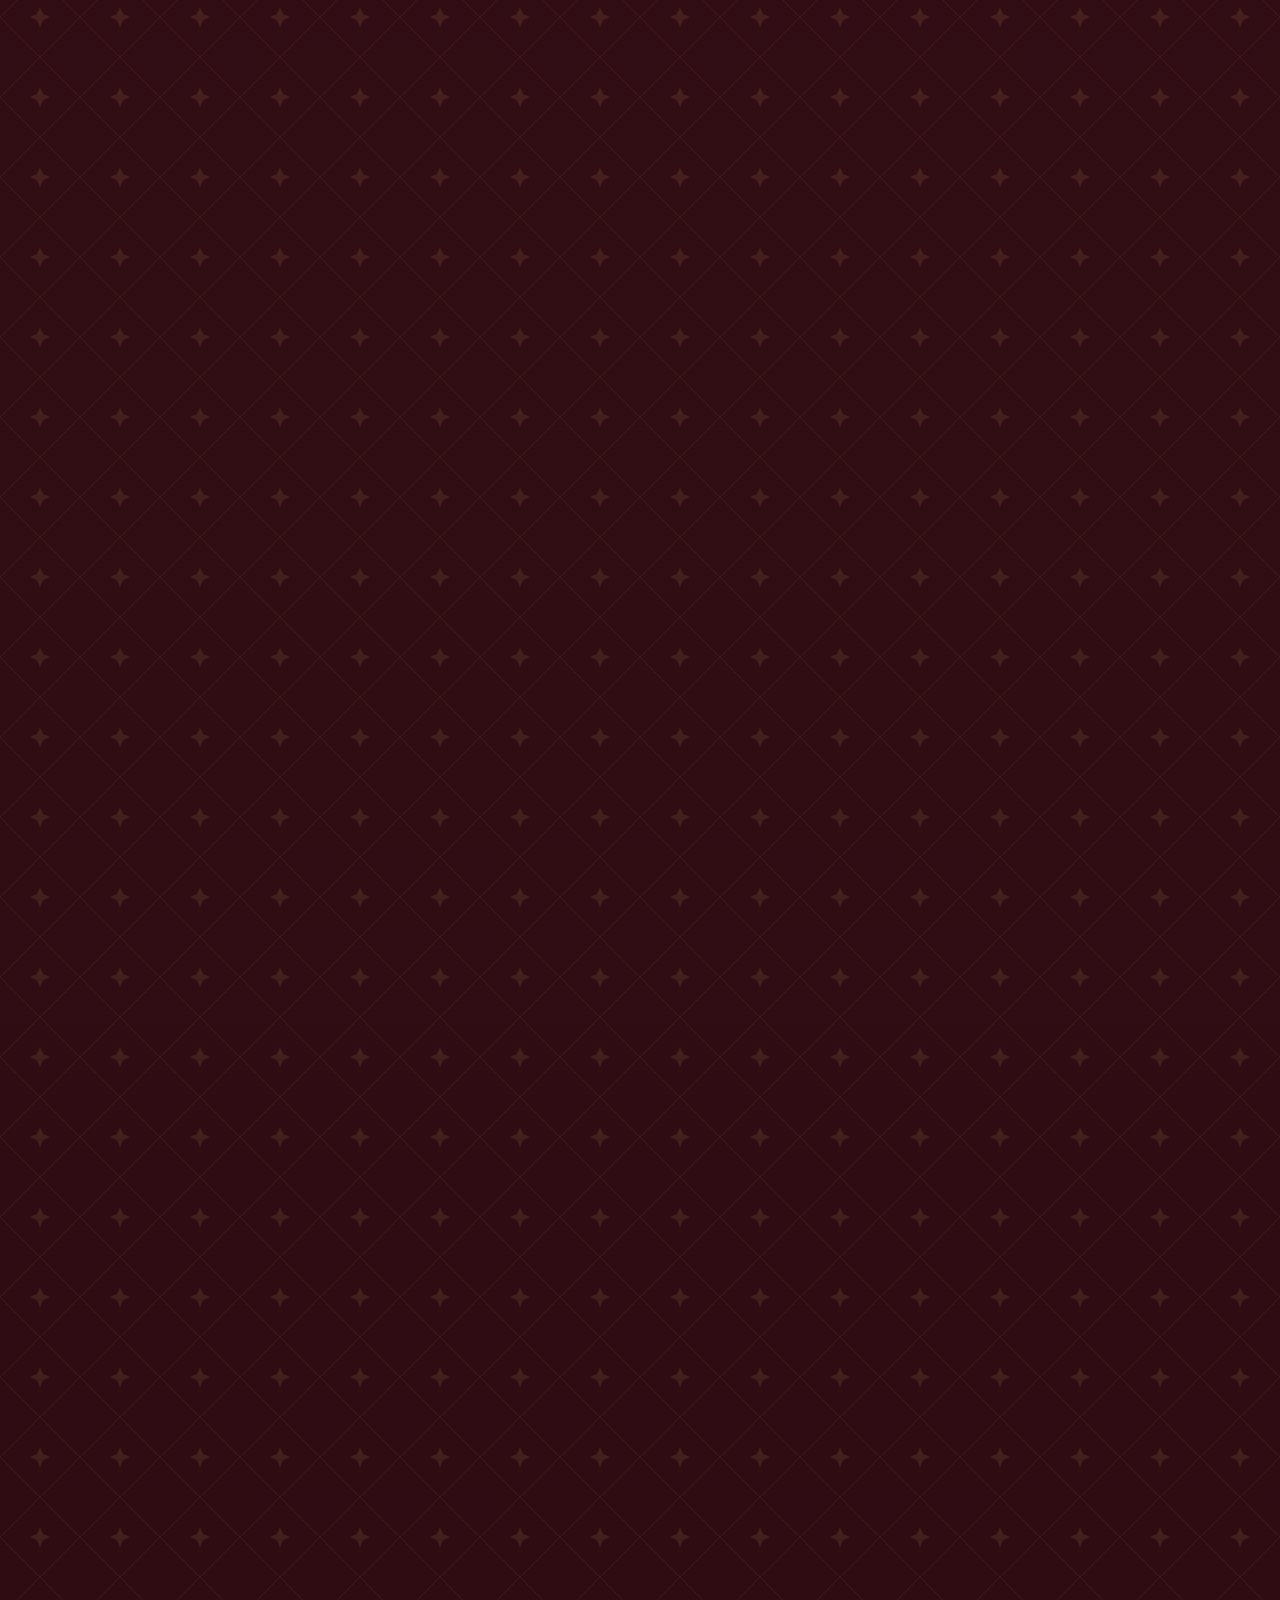
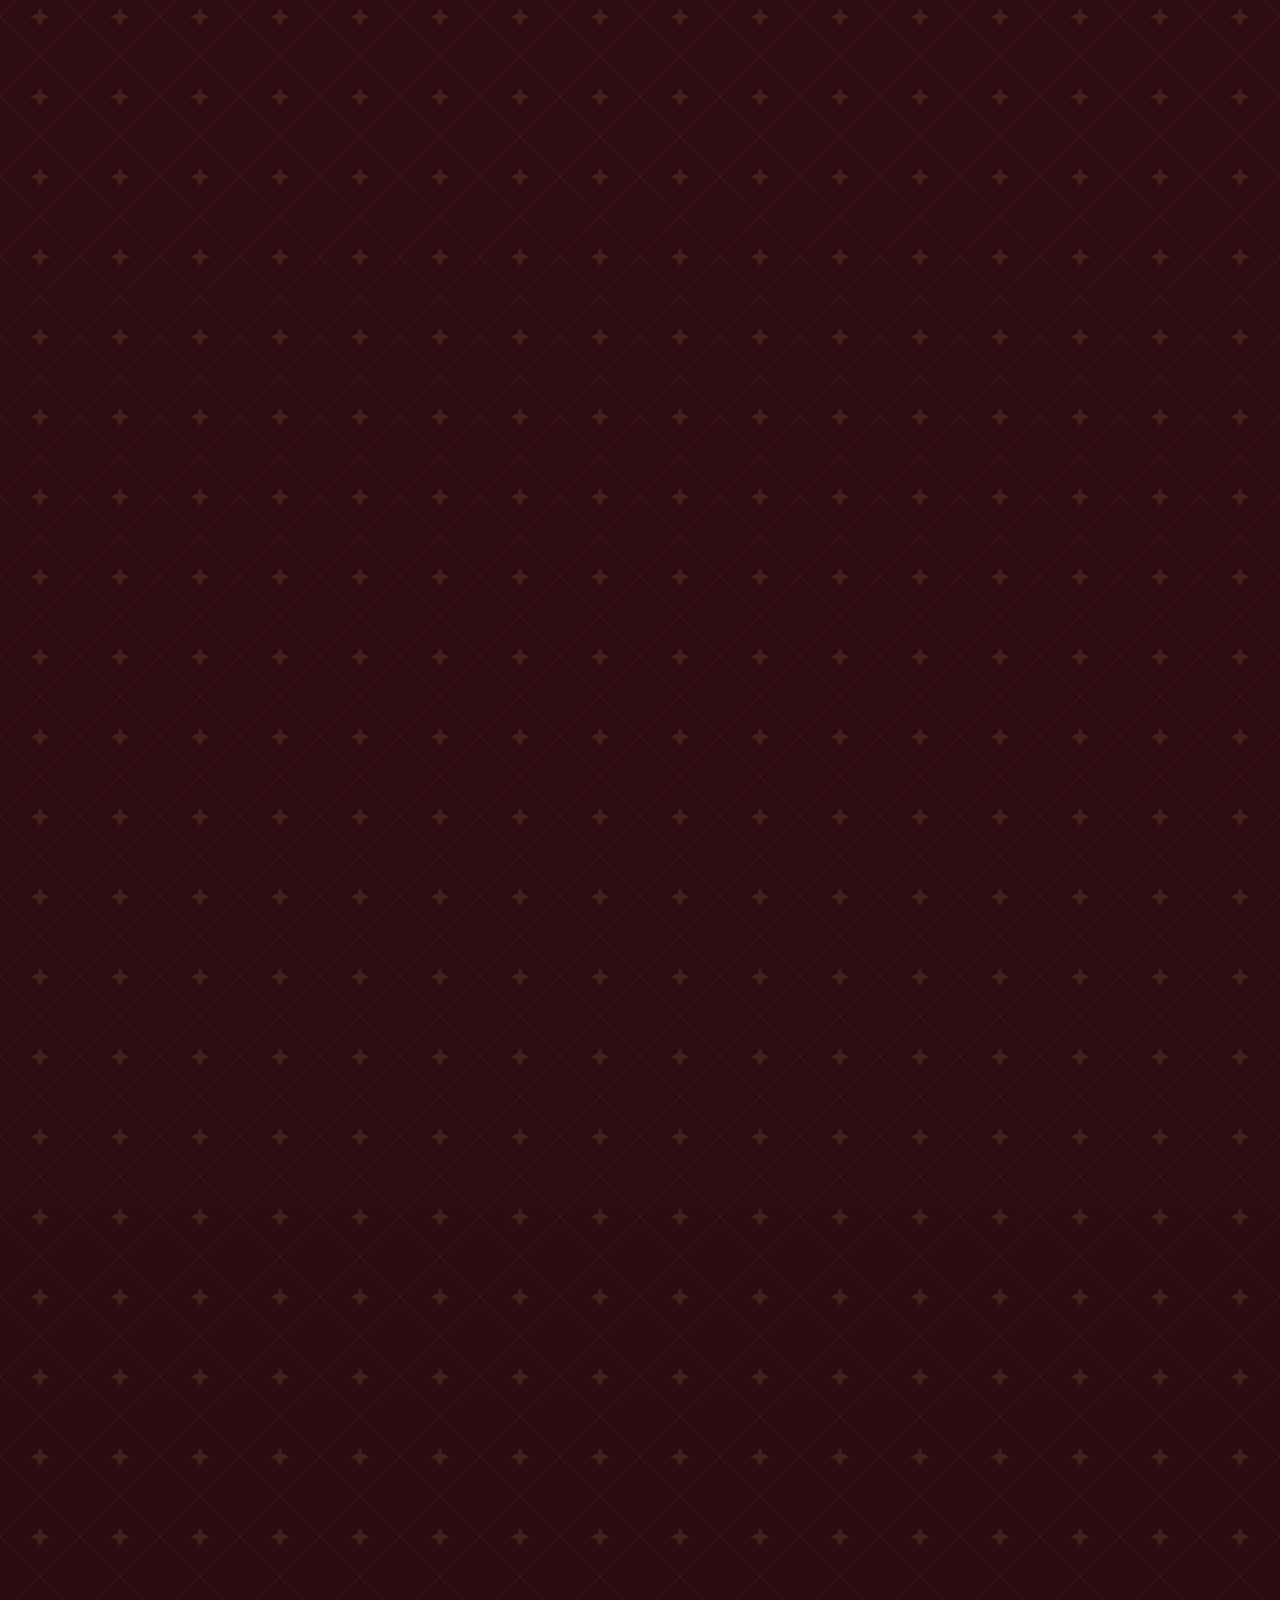
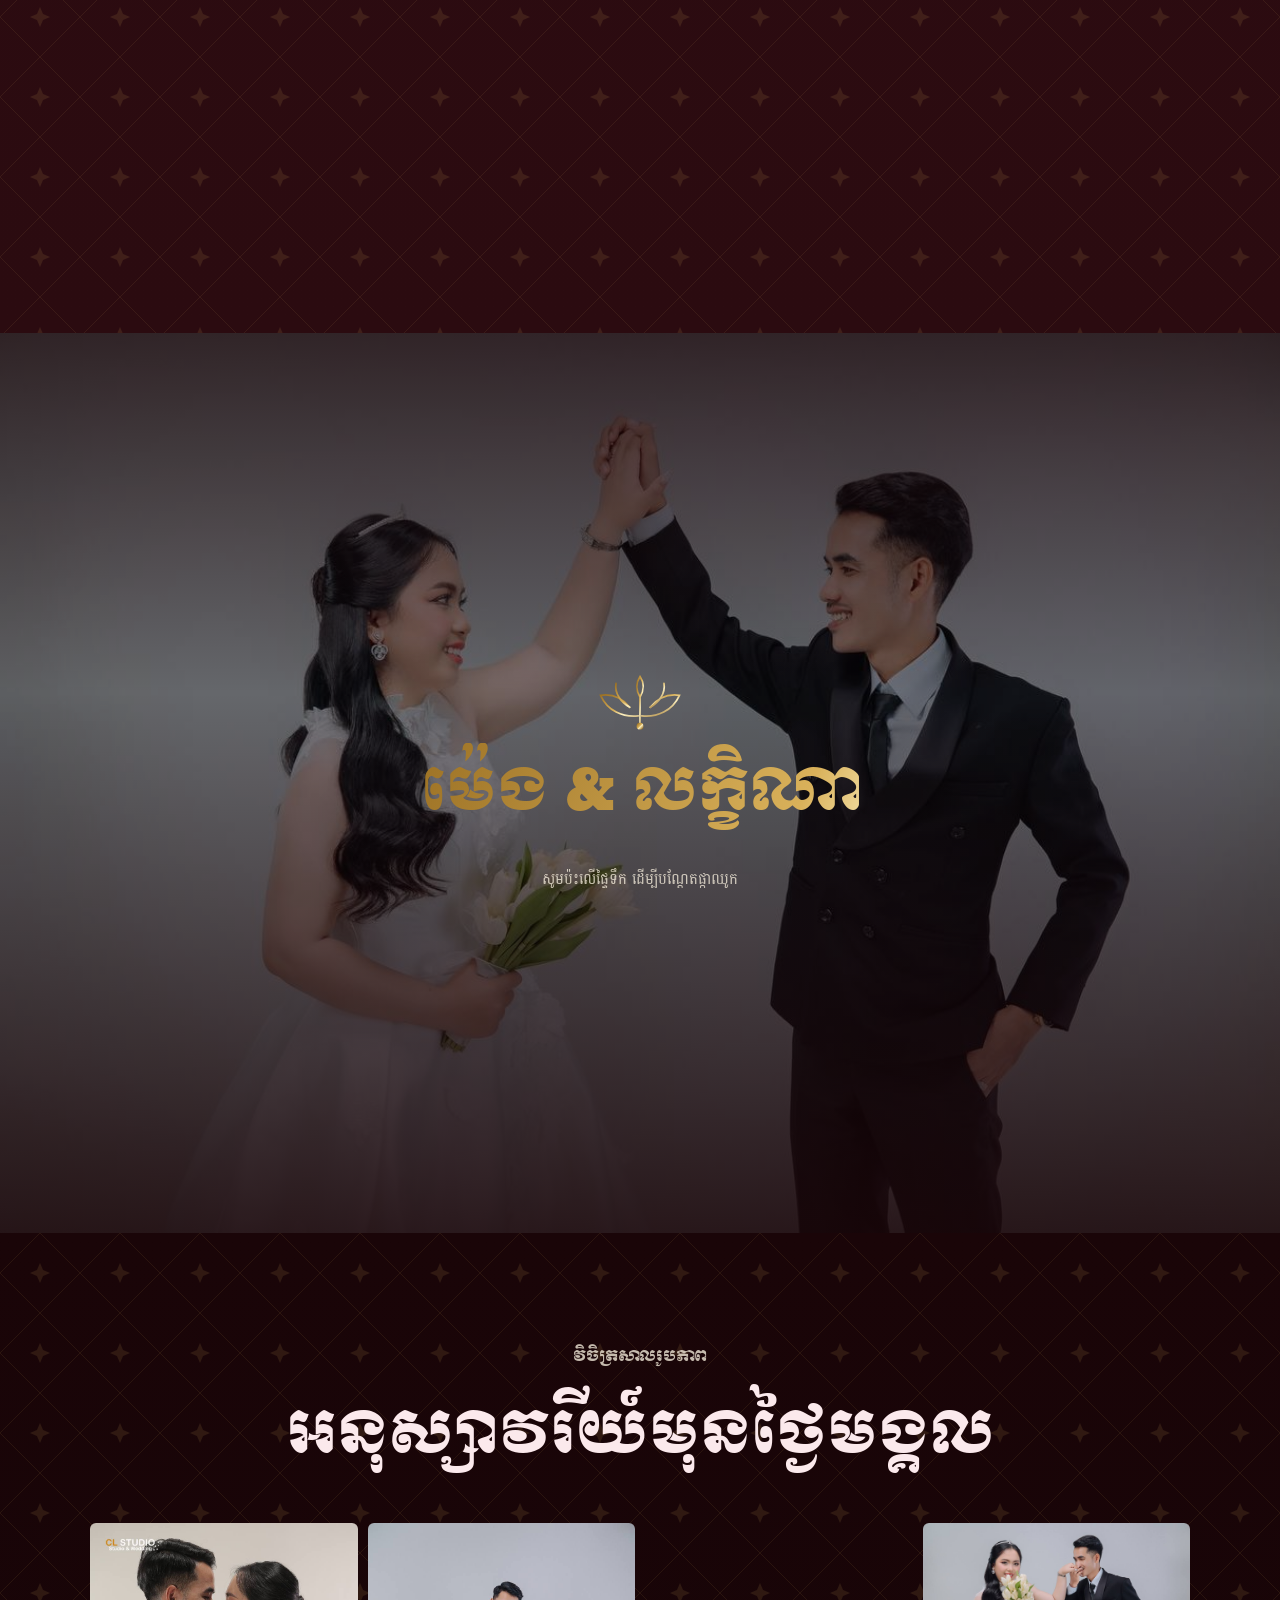
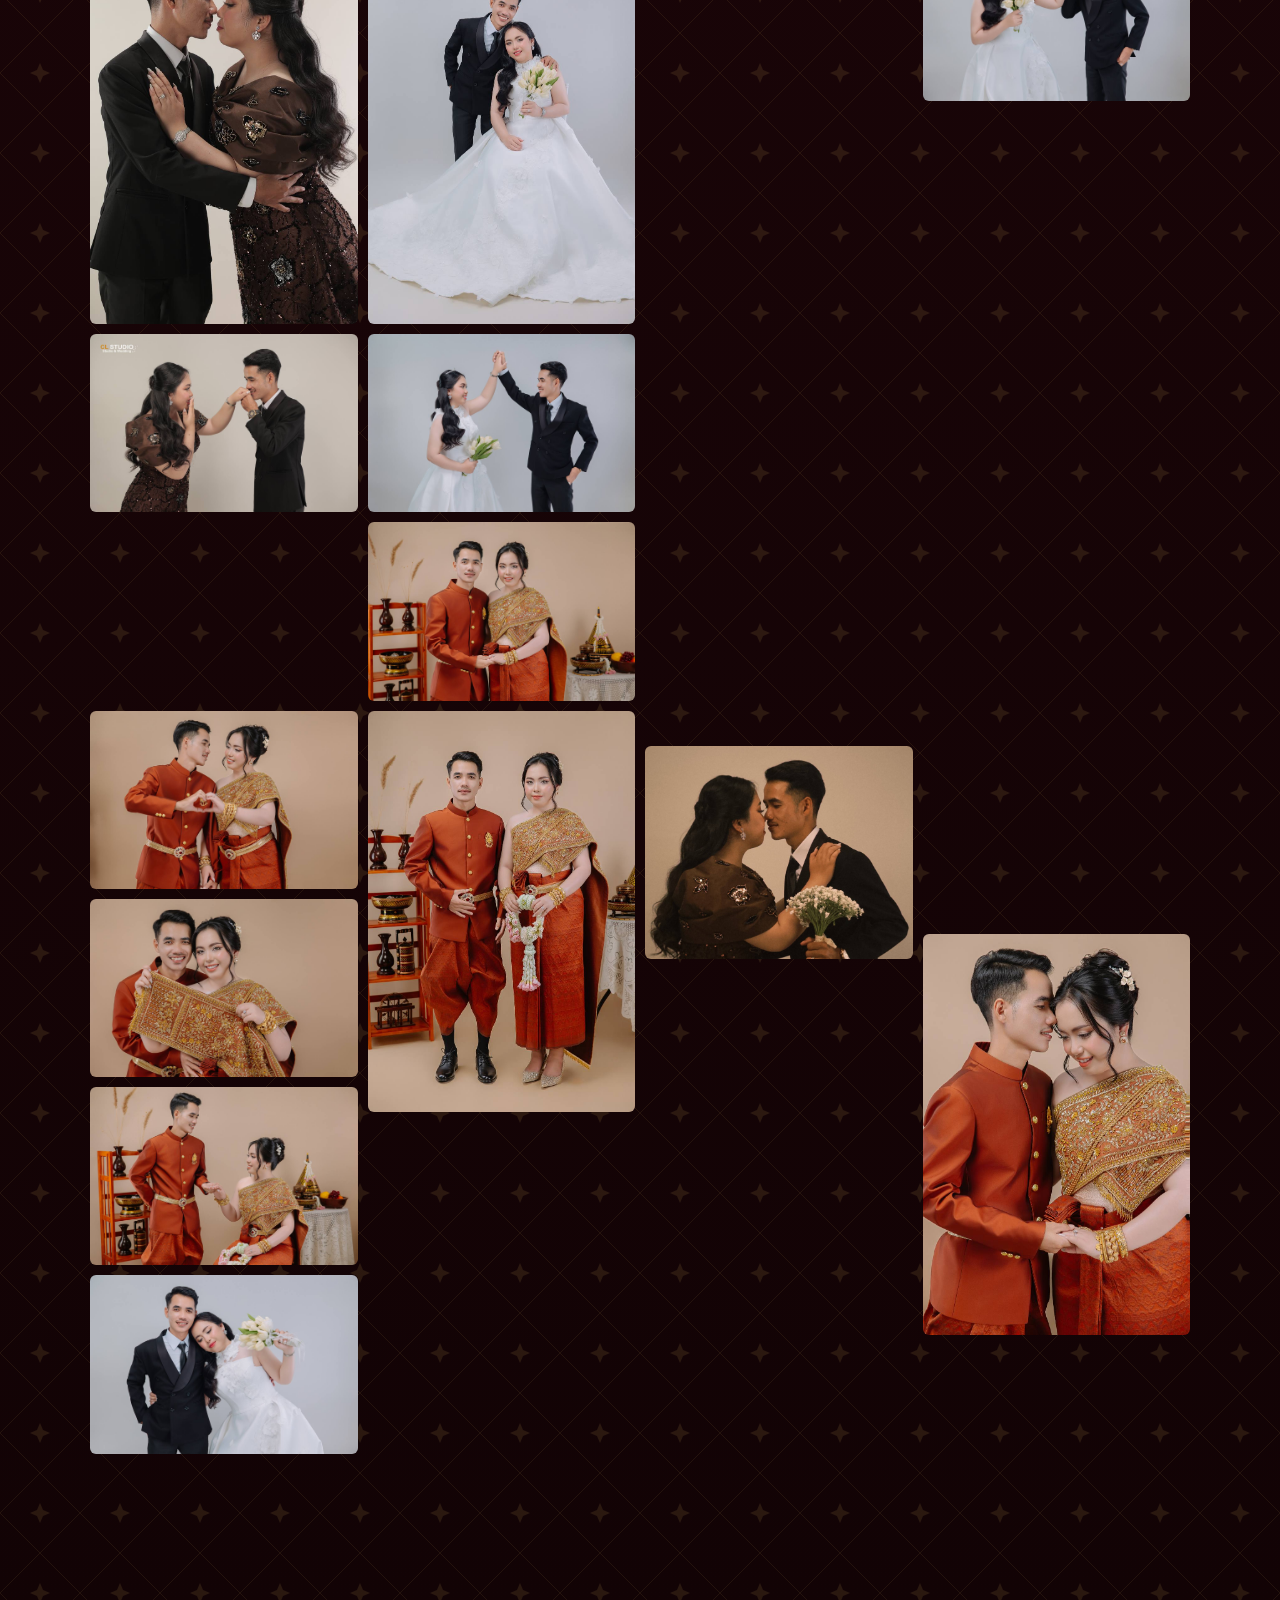
==== commit 677bf911: "update again" ====
--- a/index.html
+++ b/index.html
@@ -5,19 +5,19 @@
 <meta name="viewport" content="width=device-width, initial-scale=1, viewport-fit=cover">
 <title>អាពាហ៍ពិពាហ៍ ម៉េង & លក្ខិណា</title>
 
-<!-- Open Graph / Facebook / Telegram / Messenger -->
+<!-- Open Graph / Facebook / Messenger / Telegram -->
 <meta property="og:type" content="website">
+<meta property="og:site_name" content="Meng &amp; Leakhena Wedding">
+<meta property="og:locale" content="km_KH">
 <meta property="og:url" content="https://our-wedding-meng-leakhena.vercel.app/">
-<meta property="og:title" content="ពិធីរៀបអាពាហ៍ពិពាហ៍ | ផល ម៉េង & ហ៊ាន លក្ខិណា">
+<meta property="og:title" content="ពិធីរៀបអាពាហ៍ពិពាហ៍ | ផល ម៉េង &amp; ហ៊ាន លក្ខិណា">
 <meta property="og:description" content="សូមអញ្ជើញចូលរួមជាភ្ញៀវកិត្តិយសក្នុងពិធីអាពាហ៍ពិពាហ៍របស់យើងខ្ញុំ">
-<meta property="og:image" content="https://our-wedding-meng-leakhena.vercel.app/images/wedding-cover.jpg">
-
-<!-- Twitter -->
-<meta property="twitter:card" content="summary_large_image">
-<meta property="twitter:url" content="https://our-wedding-meng-leakhena.vercel.app/">
-<meta property="twitter:title" content="ពិធីរៀបអាពាហ៍ពិពាហ៍ | ផល ម៉េង & ហ៊ាន លក្ខិណា">
-<meta property="twitter:description" content="សូមអញ្ជើញចូលរួមជាភ្ញៀវកិត្តិយសក្នុងពិធីអាពាហ៍ពិពាហ៍របស់យើងខ្ញុំ">
-<meta property="twitter:image" content="https://our-wedding-meng-leakhena.vercel.app/image/wedding-cover.jpg">
+<meta property="og:image" content="https://our-wedding-meng-leakhena.vercel.app/image/wedding-cover.jpg">
+<meta property="og:image:secure_url" content="https://our-wedding-meng-leakhena.vercel.app/image/wedding-cover.jpg">
+<meta property="og:image:type" content="image/jpeg">
+<meta property="og:image:width" content="1200">
+<meta property="og:image:height" content="630">
+<meta property="og:image:alt" content="Meng &amp; Leakhena Wedding Invitation">
 
 <meta name="theme-color" content="#1a0508">
 
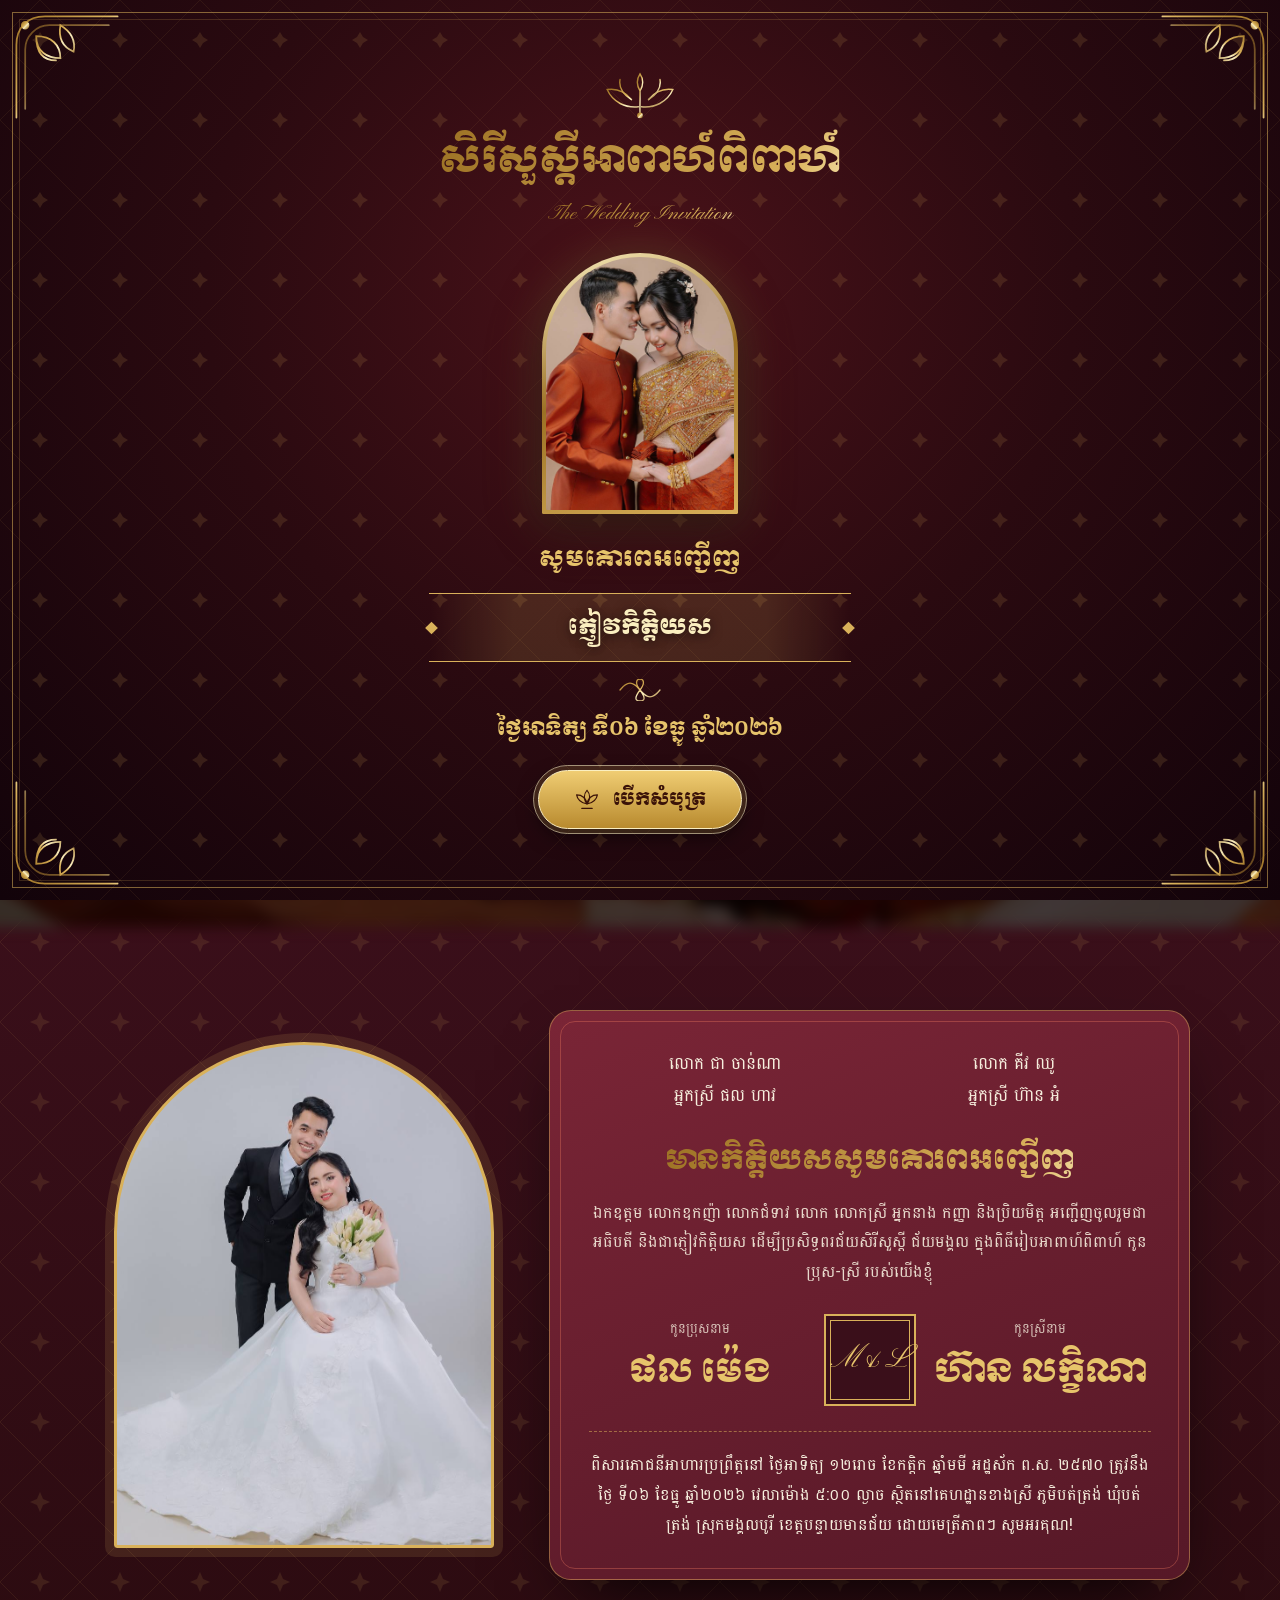
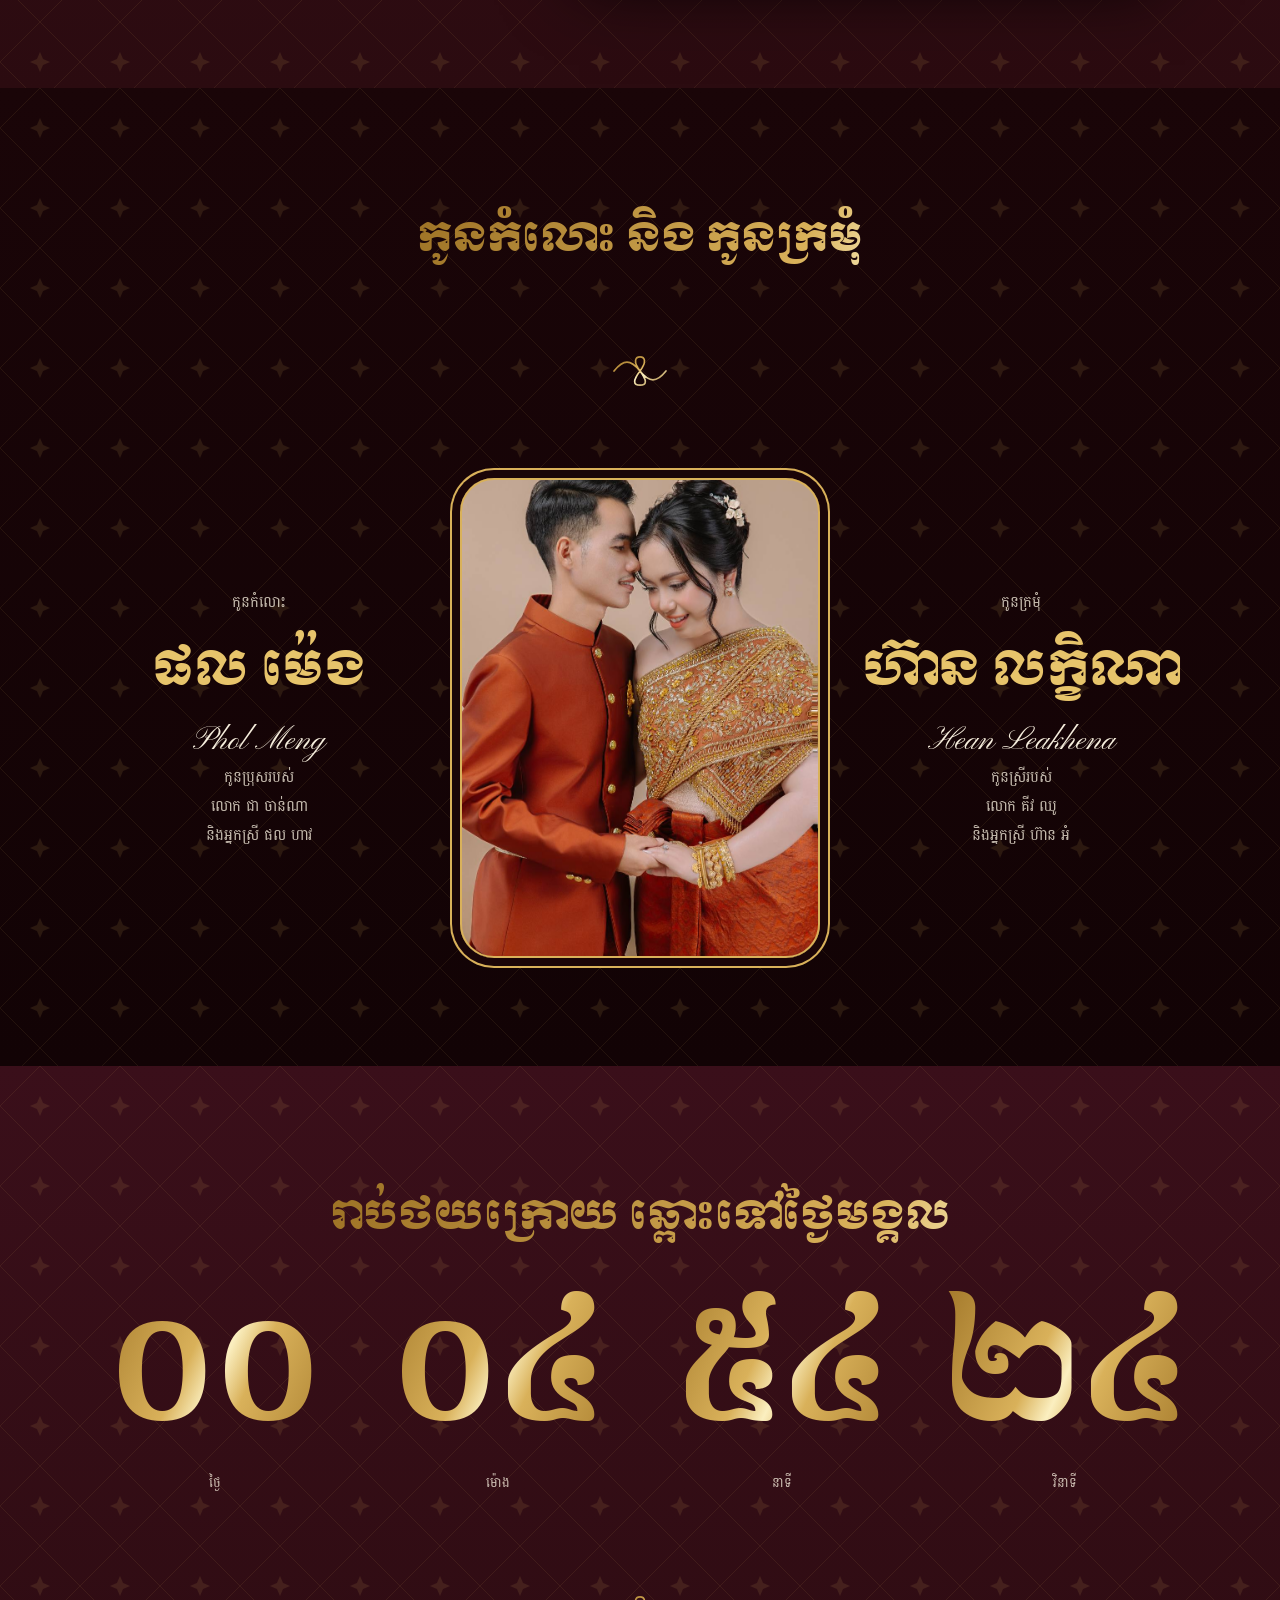
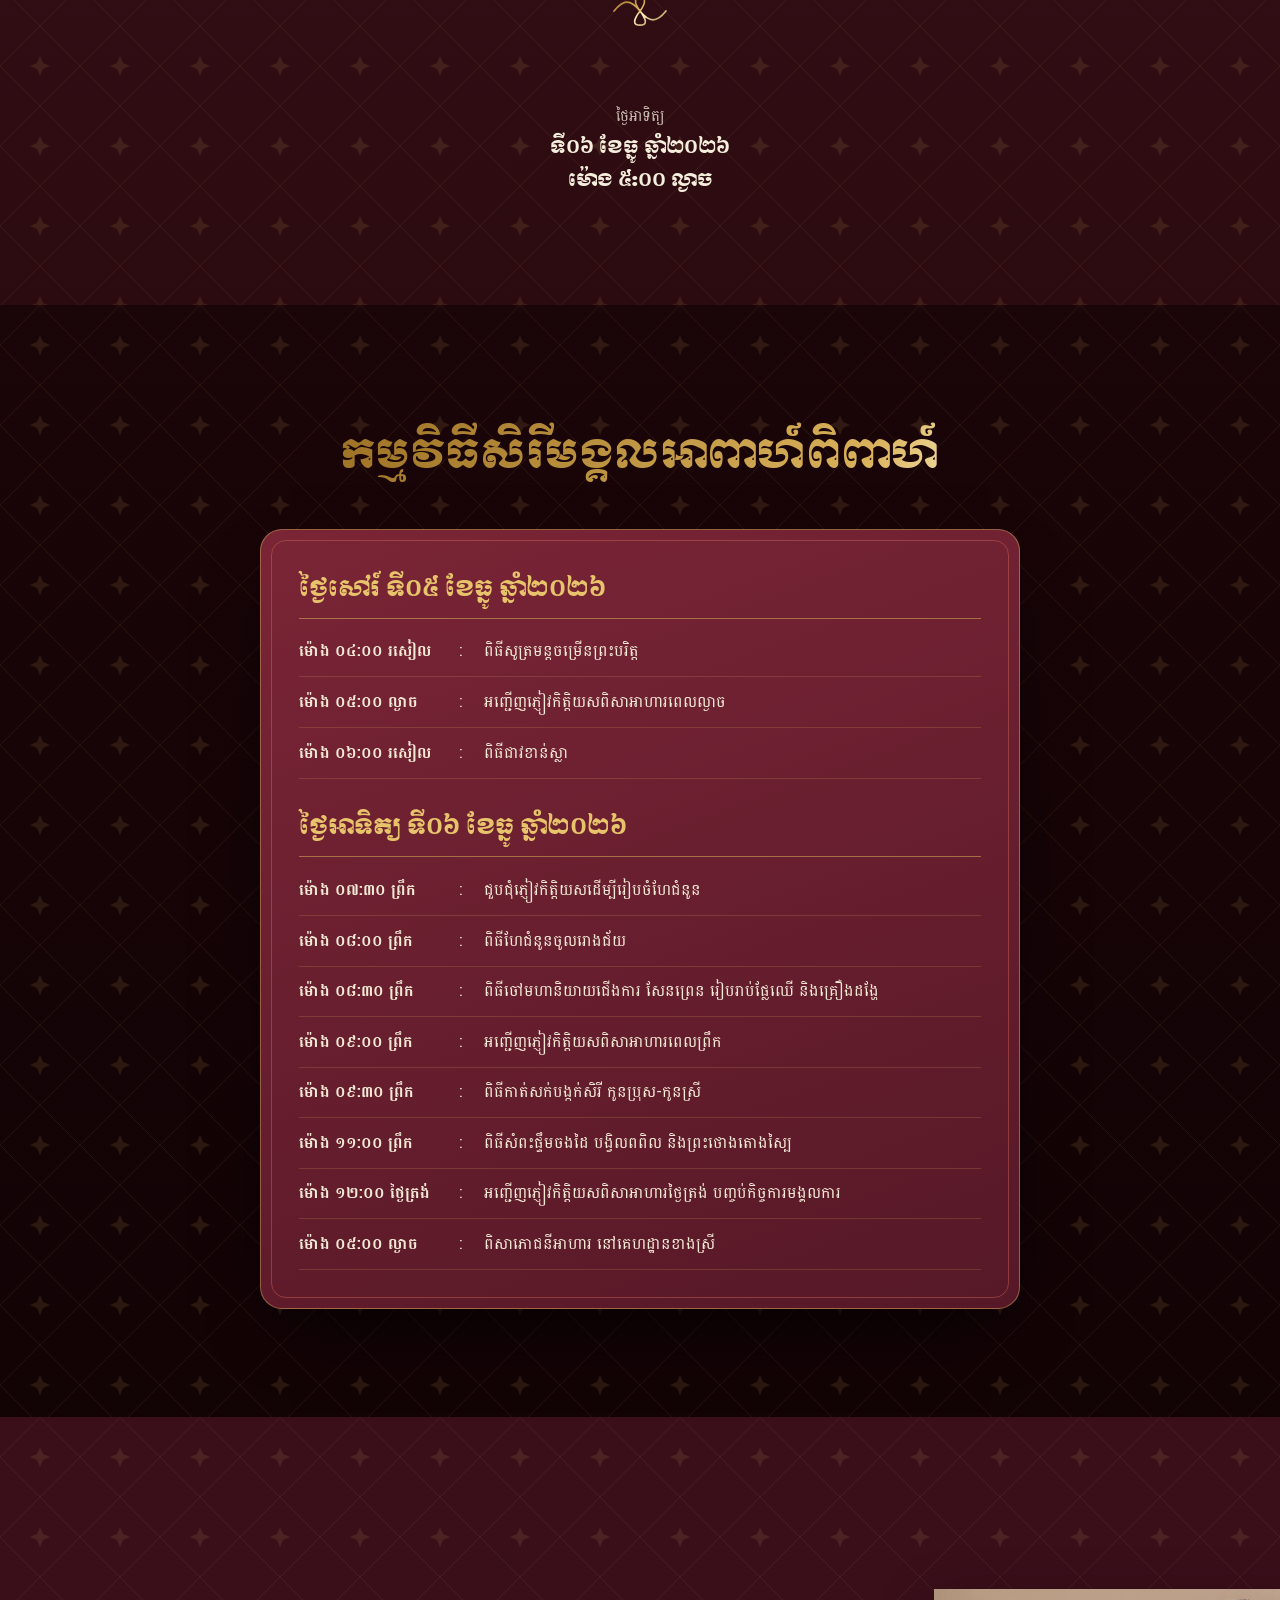
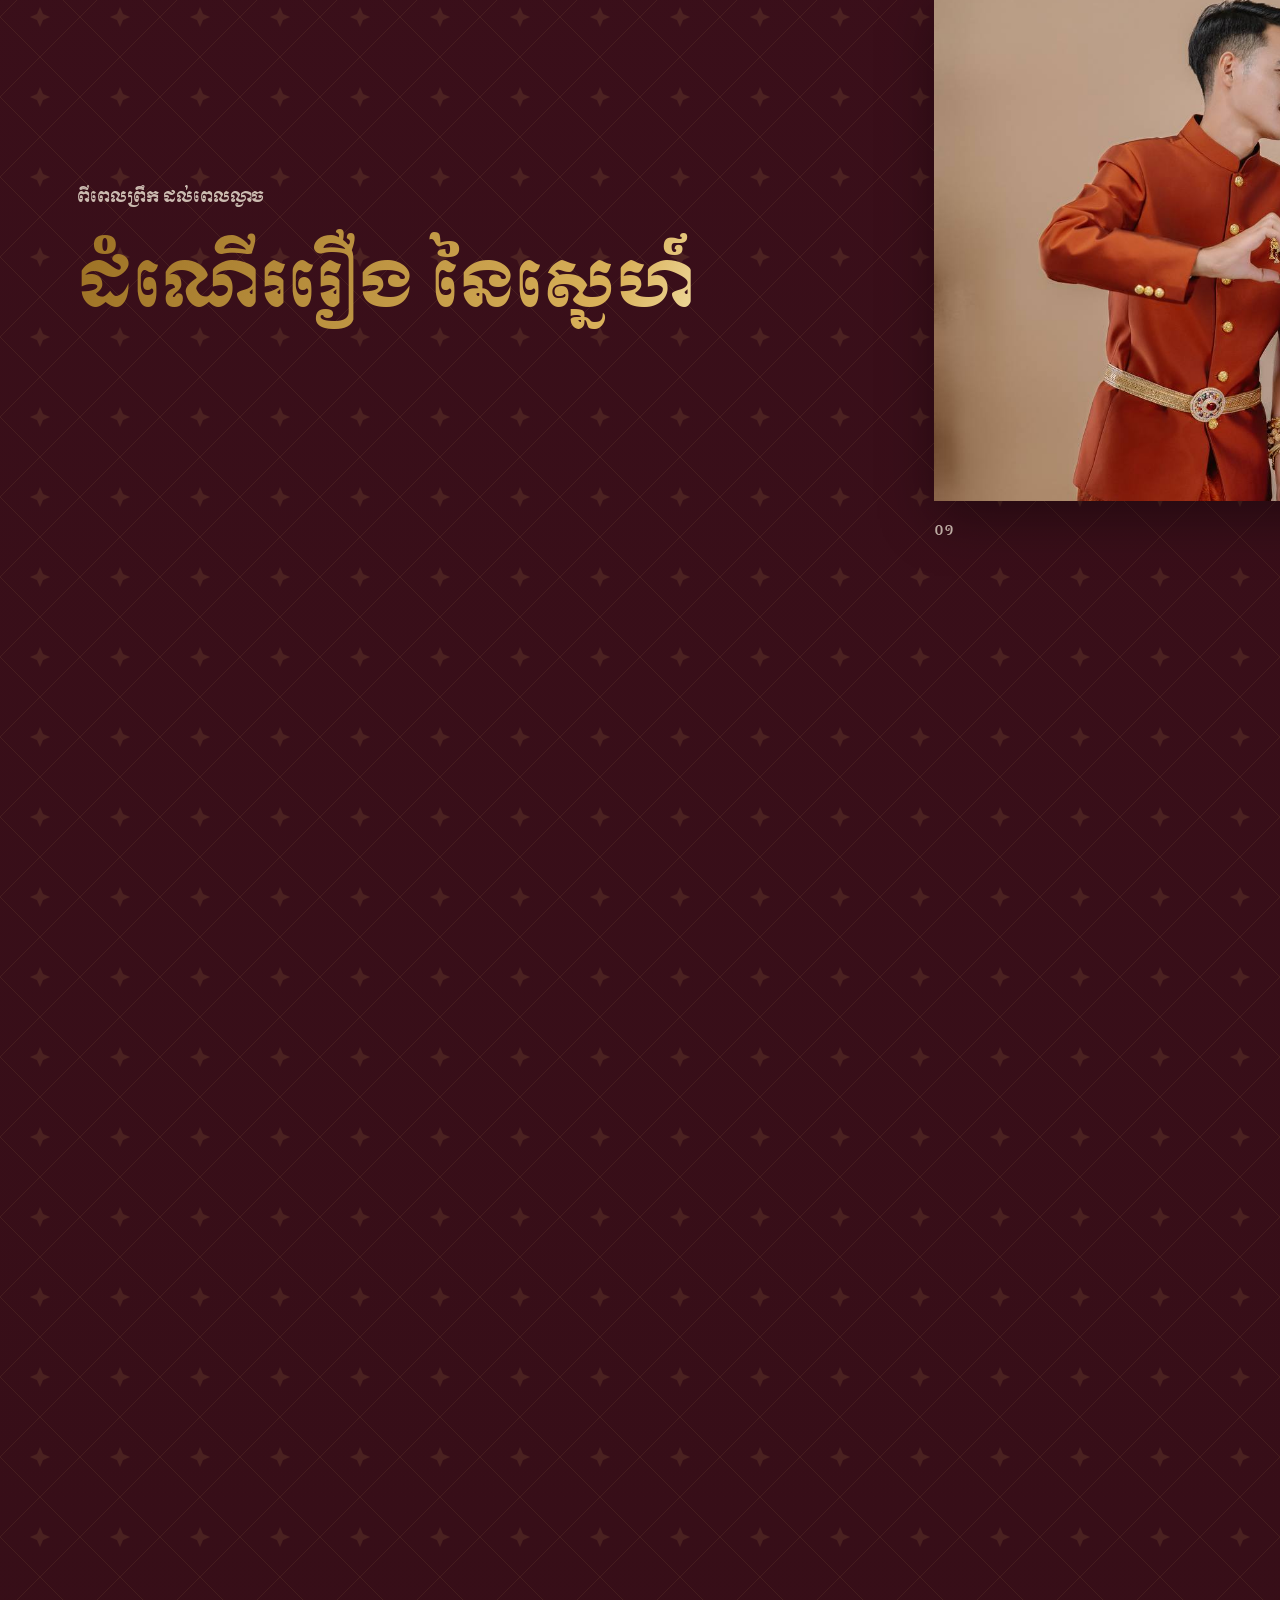
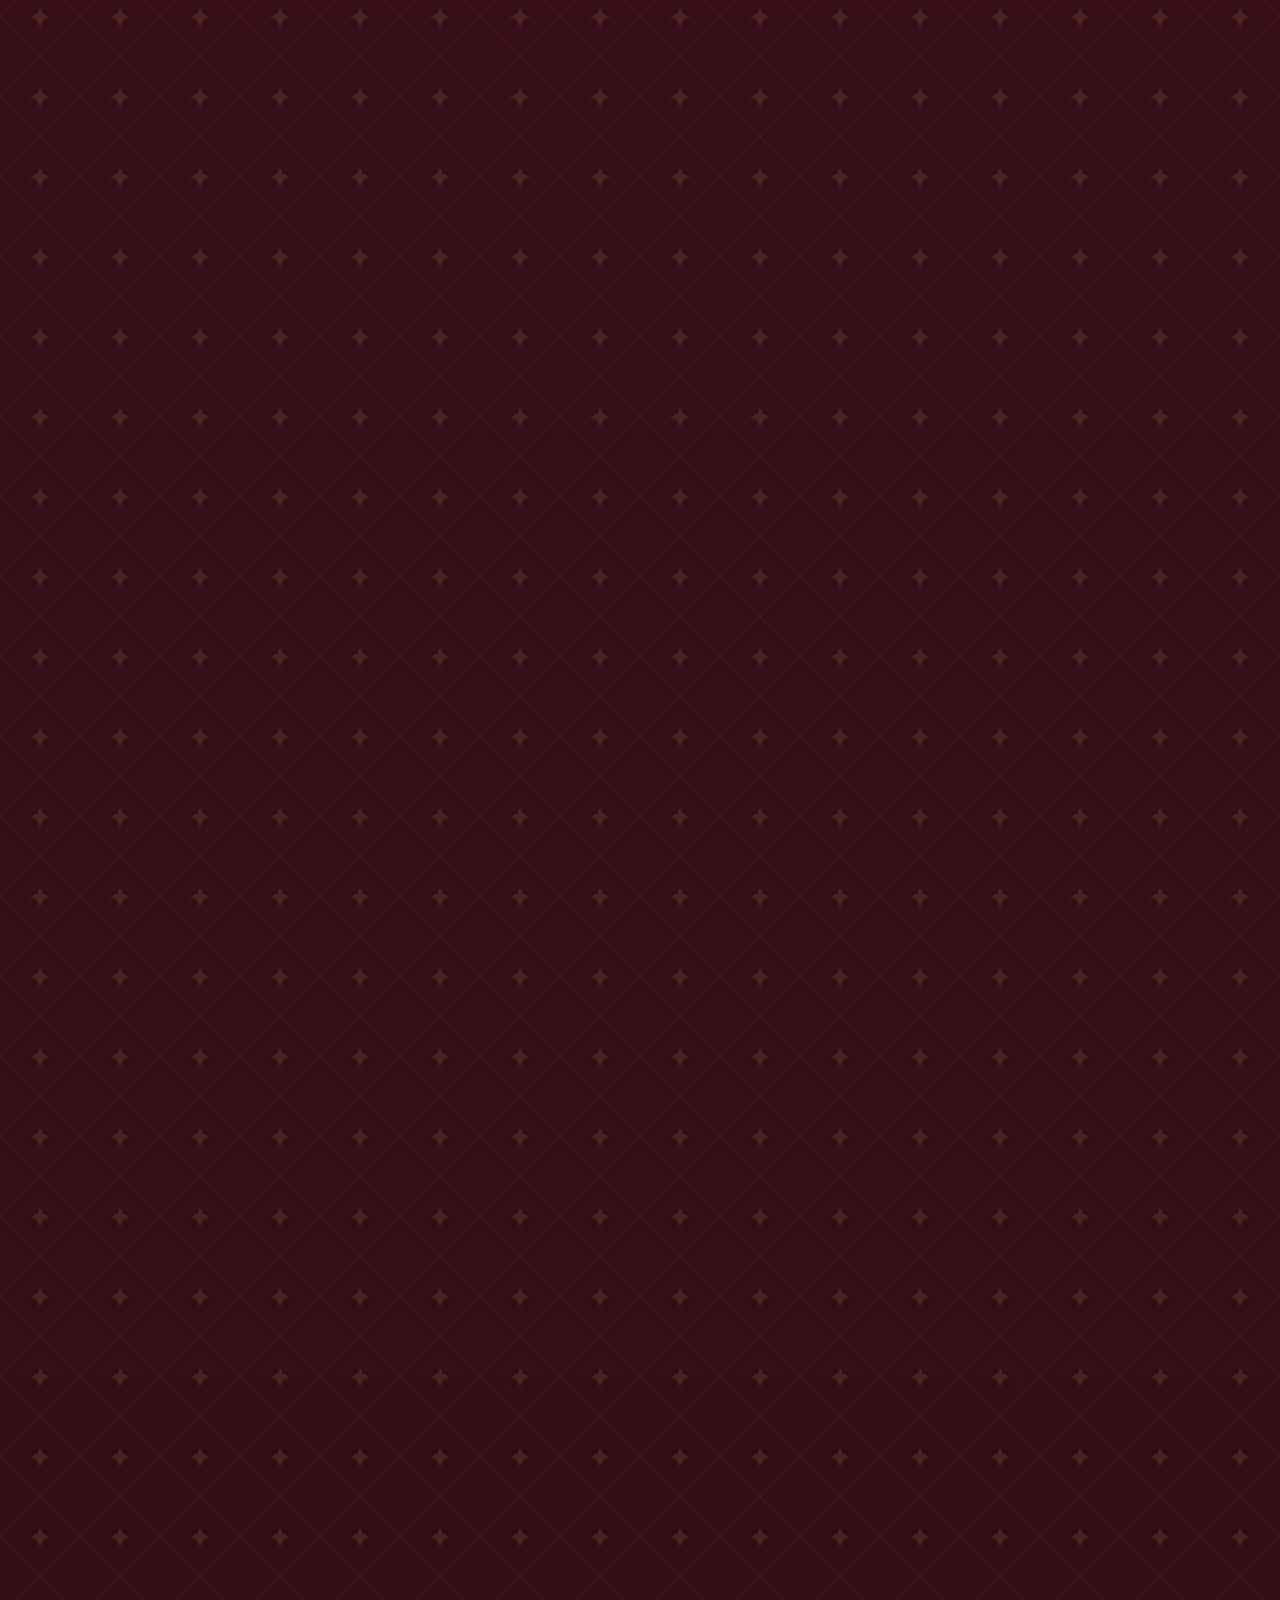
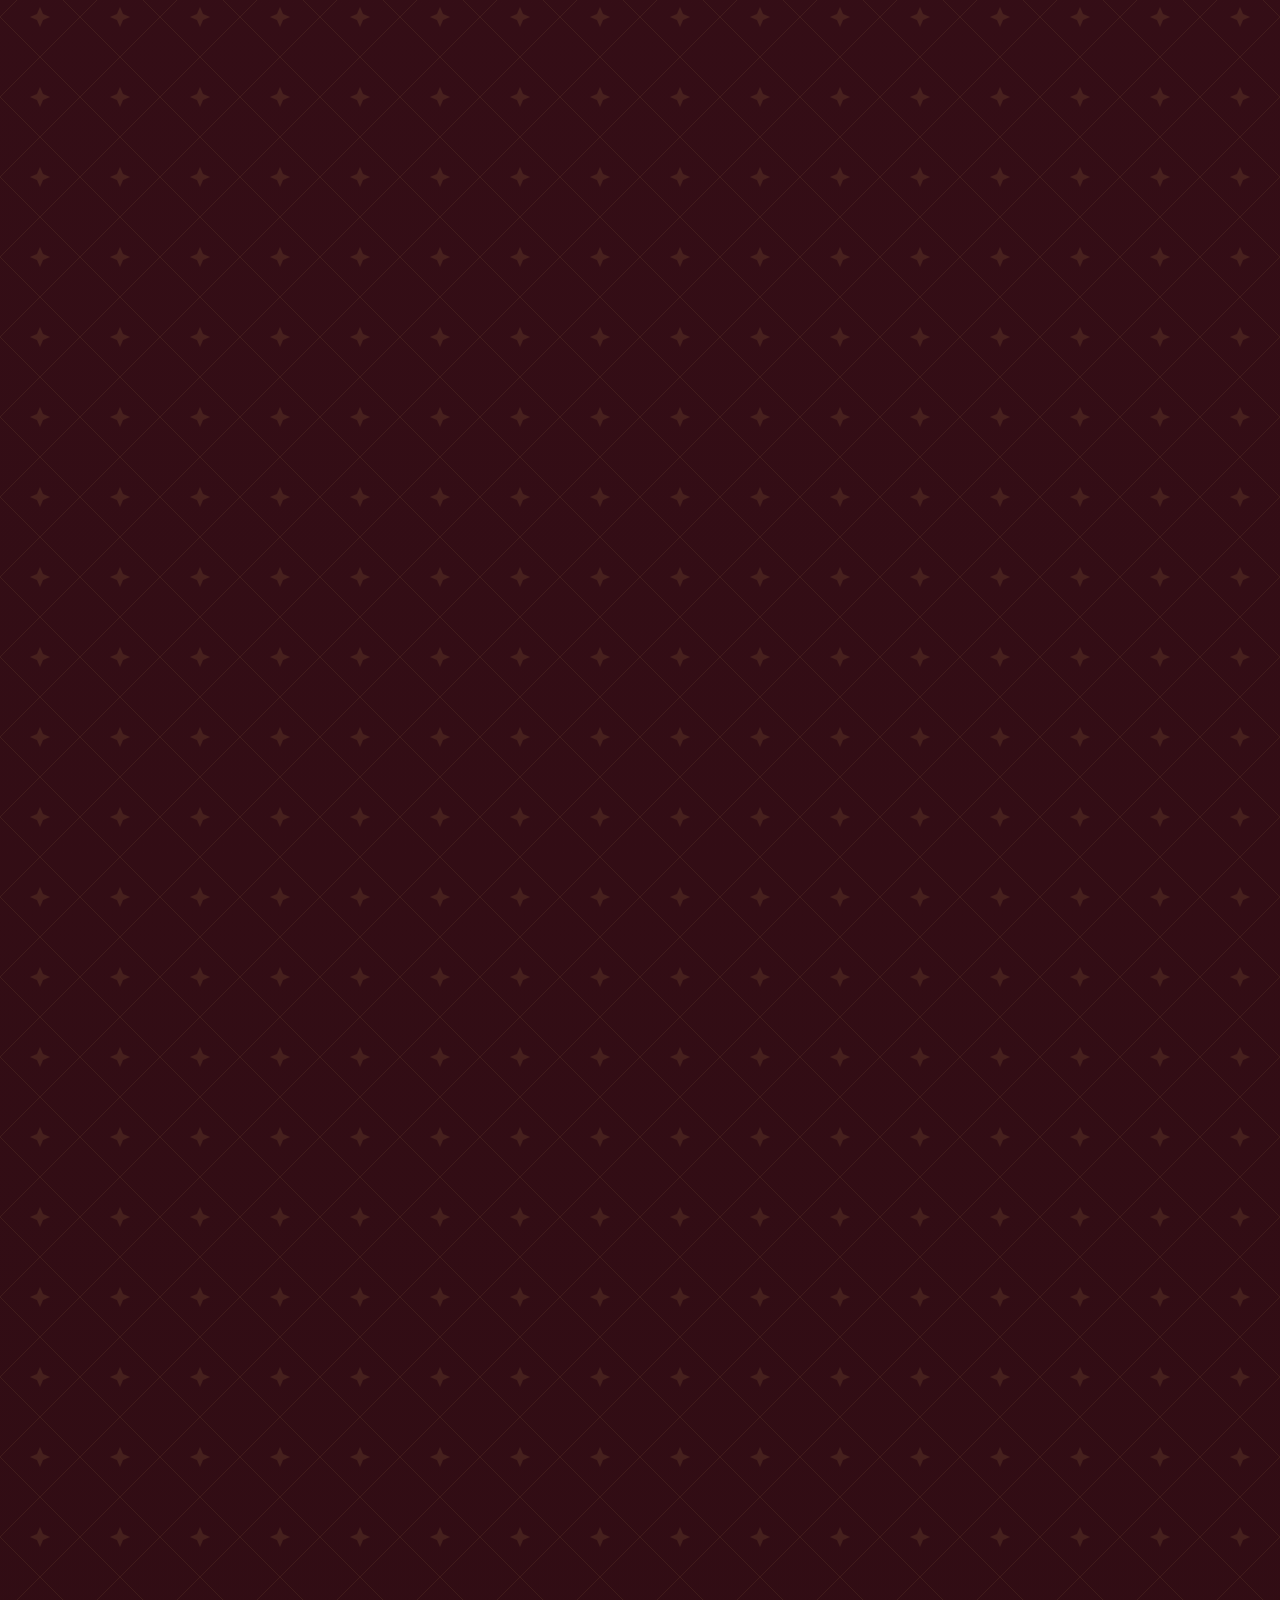
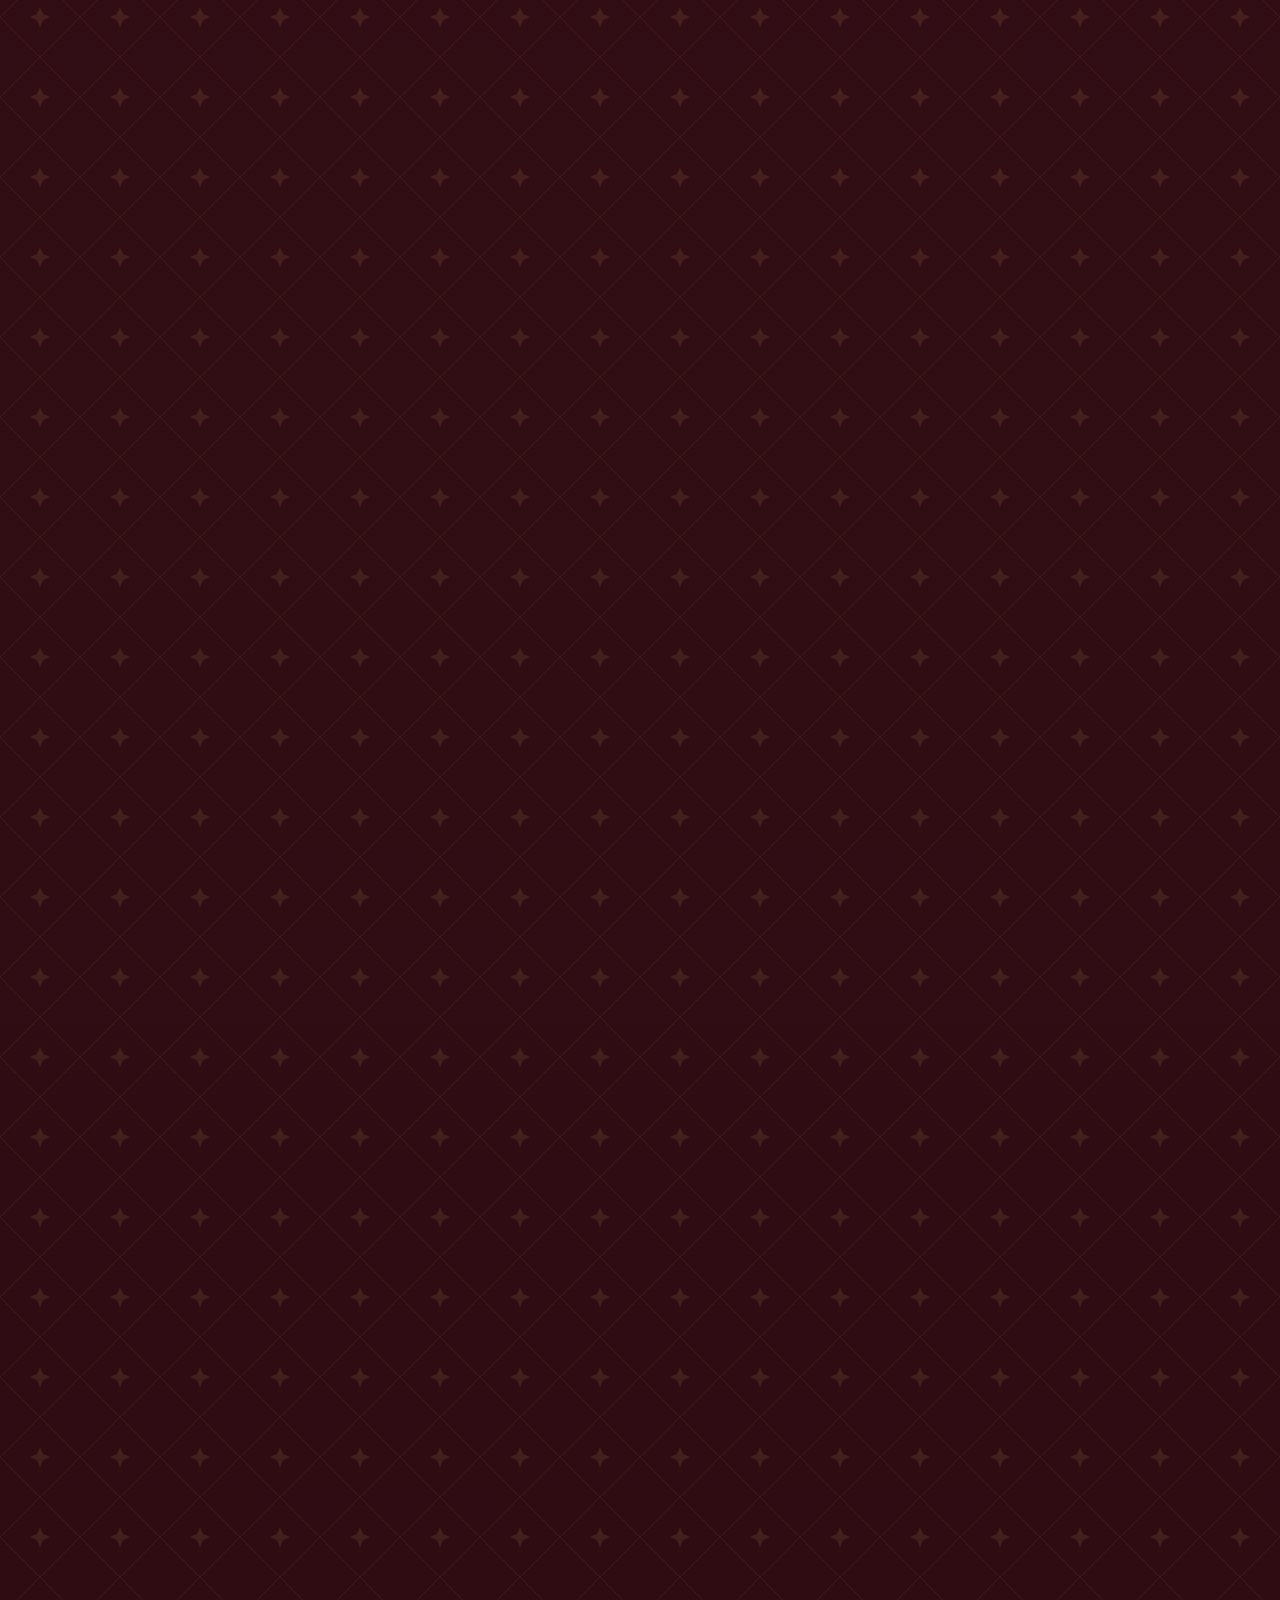
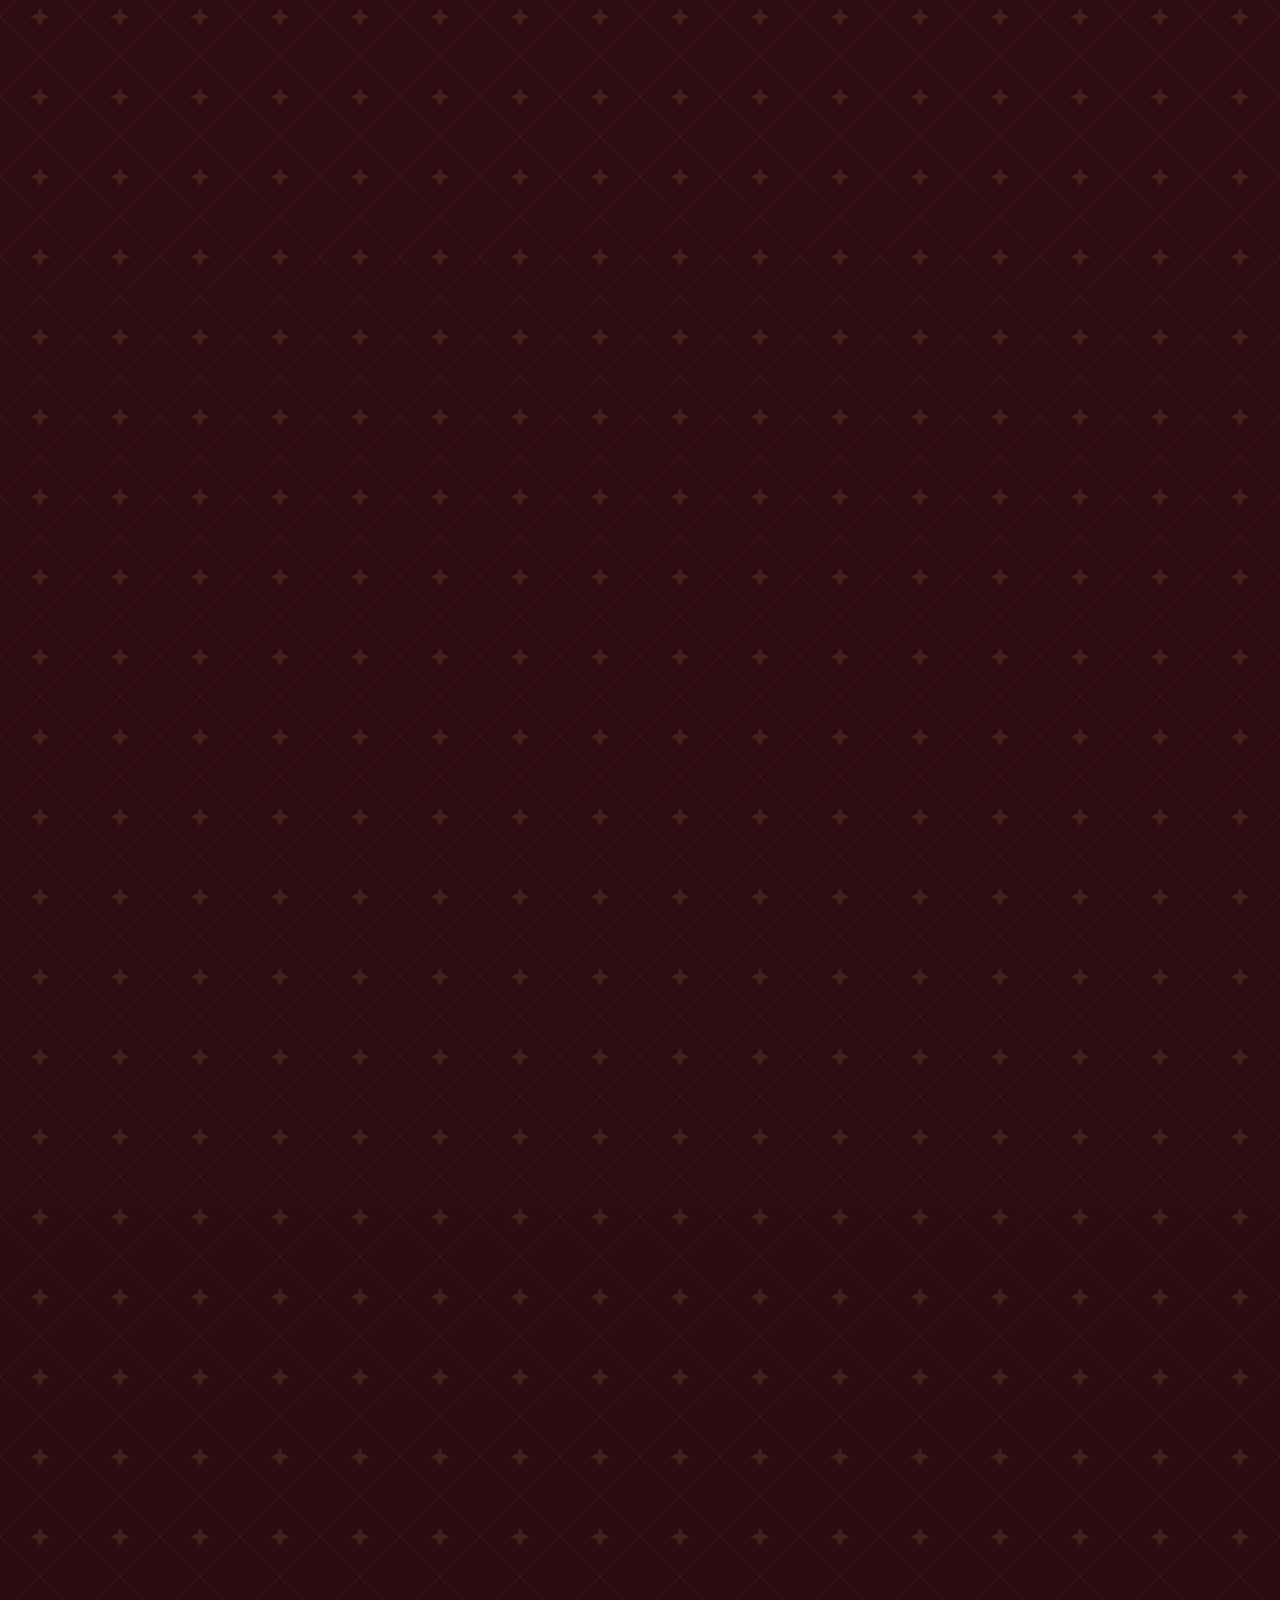
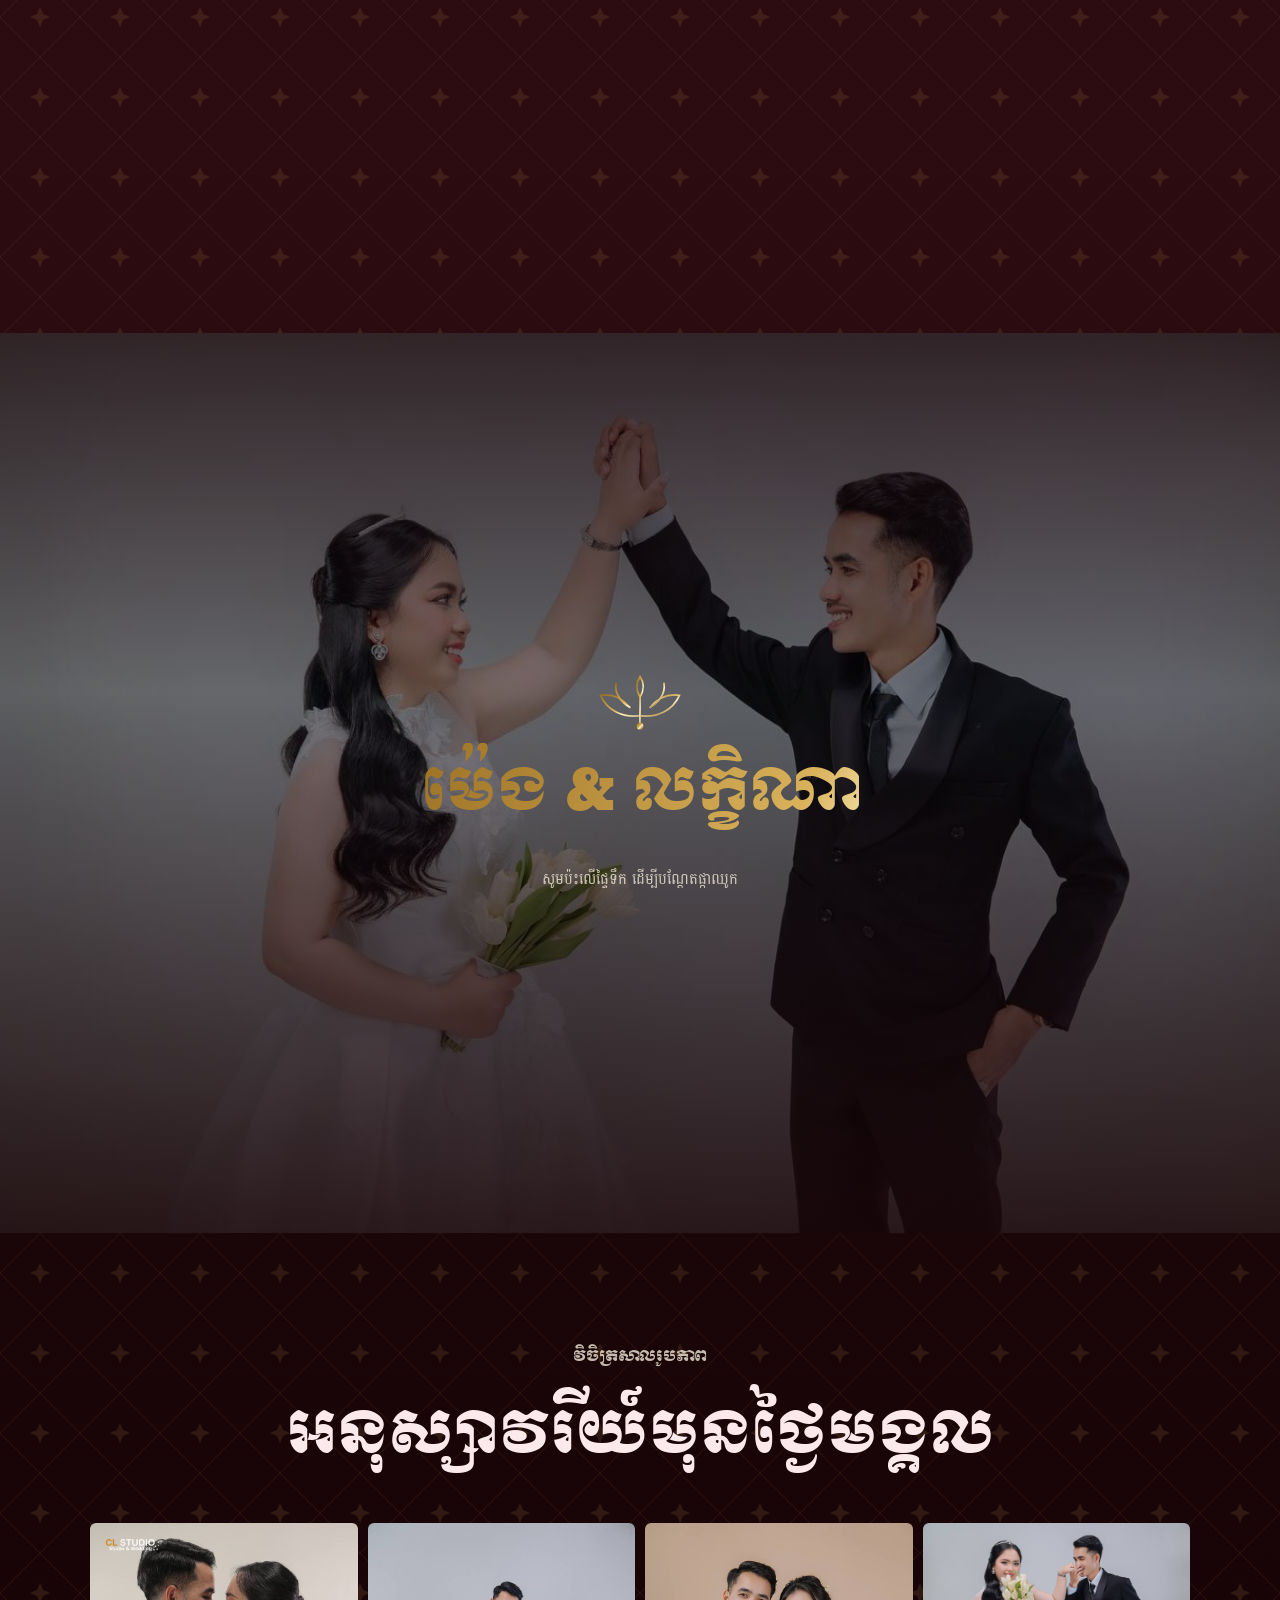
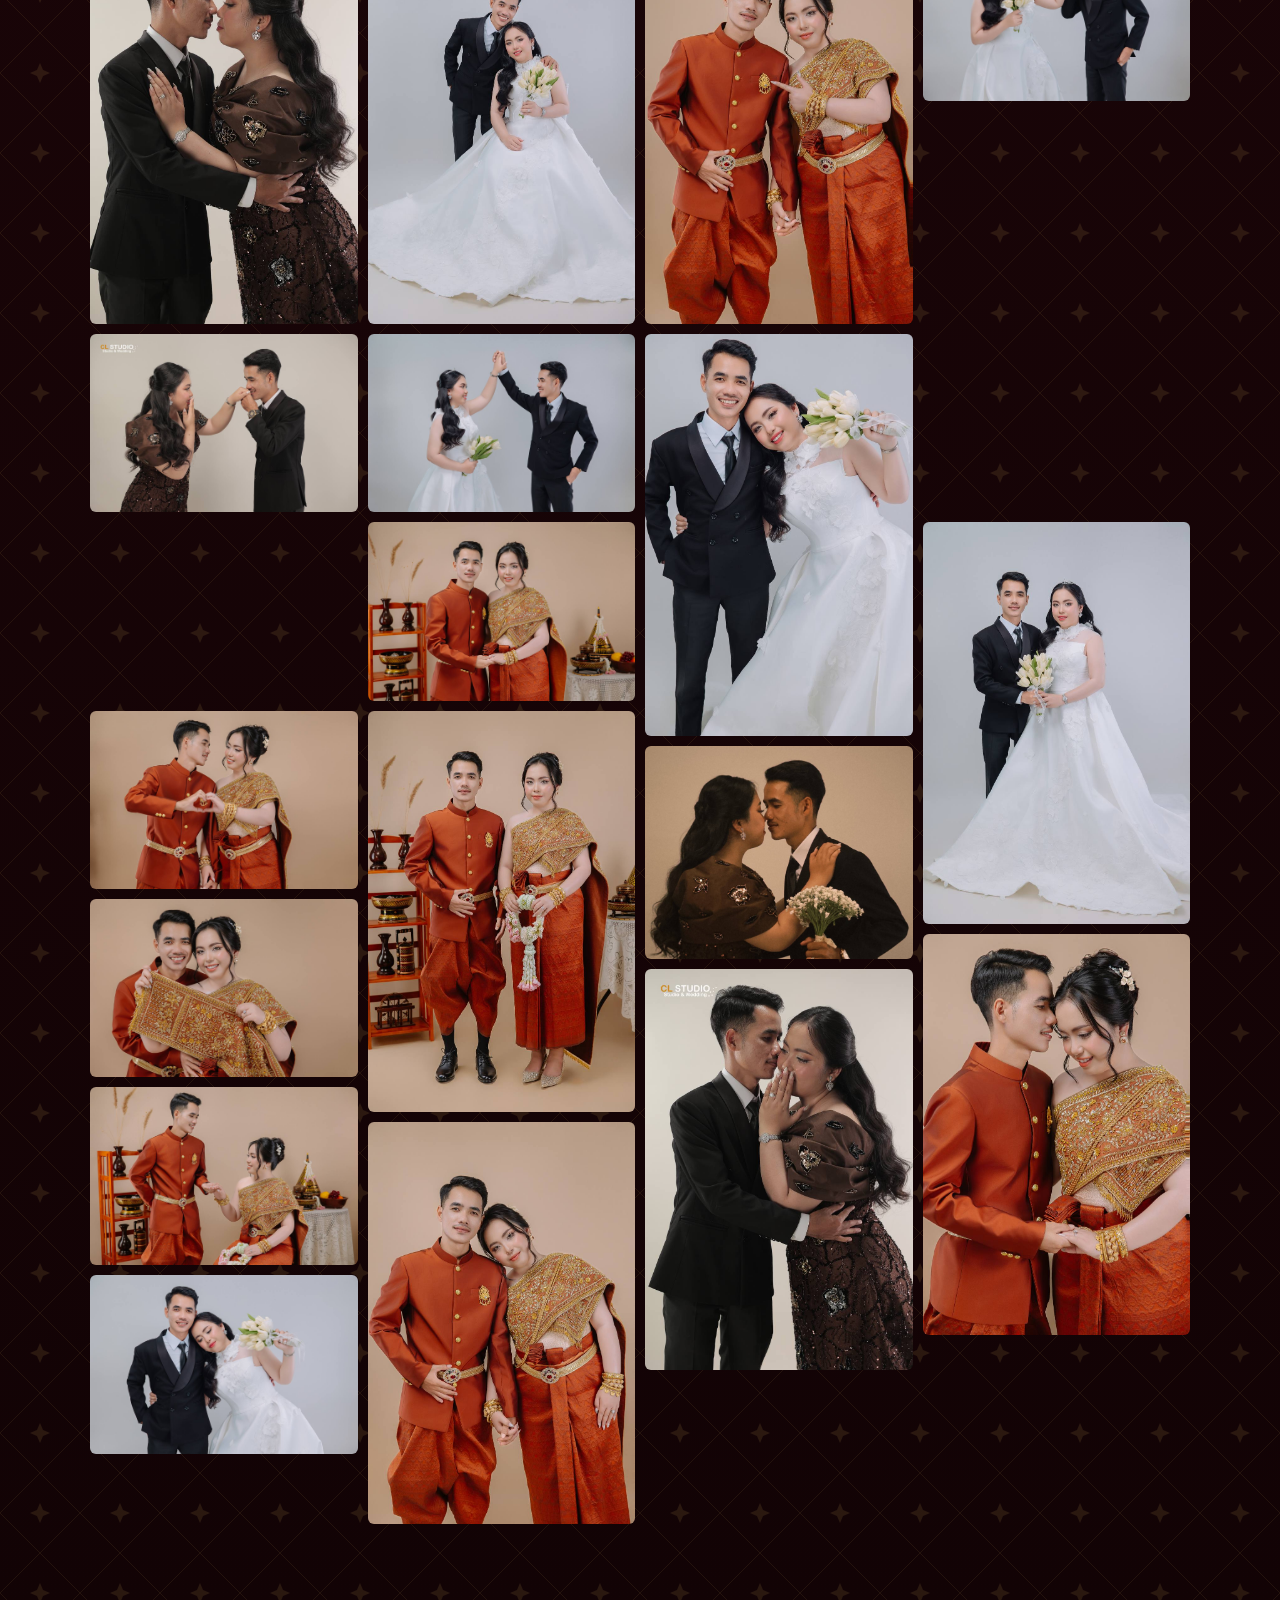
==== commit fbdf62d6: "update again" ====
--- a/index.html
+++ b/index.html
@@ -5,19 +5,25 @@
 <meta name="viewport" content="width=device-width, initial-scale=1, viewport-fit=cover">
 <title>អាពាហ៍ពិពាហ៍ ម៉េង & លក្ខិណា</title>
 
-<!-- Open Graph / Facebook / Messenger / Telegram -->
+<!-- Open Graph (Facebook / Messenger) -->
 <meta property="og:type" content="website">
 <meta property="og:site_name" content="Meng &amp; Leakhena Wedding">
 <meta property="og:locale" content="km_KH">
 <meta property="og:url" content="https://our-wedding-meng-leakhena.vercel.app/">
 <meta property="og:title" content="ពិធីរៀបអាពាហ៍ពិពាហ៍ | ផល ម៉េង &amp; ហ៊ាន លក្ខិណា">
 <meta property="og:description" content="សូមអញ្ជើញចូលរួមជាភ្ញៀវកិត្តិយសក្នុងពិធីអាពាហ៍ពិពាហ៍របស់យើងខ្ញុំ">
-<meta property="og:image" content="https://our-wedding-meng-leakhena.vercel.app/image/wedding-cover.jpg">
-<meta property="og:image:secure_url" content="https://our-wedding-meng-leakhena.vercel.app/image/wedding-cover.jpg">
+<meta property="og:image" content="https://our-wedding-meng-leakhena.vercel.app/image/weddingg-cover.jpg">
+<meta property="og:image:secure_url" content="https://our-wedding-meng-leakhena.vercel.app/image/weddingg-cover.jpg">
 <meta property="og:image:type" content="image/jpeg">
 <meta property="og:image:width" content="1200">
 <meta property="og:image:height" content="630">
 <meta property="og:image:alt" content="Meng &amp; Leakhena Wedding Invitation">
+
+<!-- Telegram -->
+<meta name="twitter:card" content="summary_large_image">
+<meta name="twitter:title" content="ពិធីរៀបអាពាហ៍ពិពាហ៍ | ផល ម៉េង &amp; ហ៊ាន លក្ខិណា">
+<meta name="twitter:description" content="សូមអញ្ជើញចូលរួមជាភ្ញៀវកិត្តិយសក្នុងពិធីអាពាហ៍ពិពាហ៍របស់យើងខ្ញុំ">
+<meta name="twitter:image" content="https://our-wedding-meng-leakhena.vercel.app/image/wedding-cover.jpg">
 
 <meta name="theme-color" content="#1a0508">
 
--- a/css/style.css
+++ b/css/style.css
@@ -238,8 +238,14 @@
 
 /* Welcome v3 fonts: Moulpali (Khmer, traditional) + Pinyon Script (English, same as the site's cursive) */
 #welcome .gframe span{font-family:"Moul","Battambang",serif;font-weight:400;font-size:clamp(1.05rem,4.4vw,1.4rem);letter-spacing:0;line-height:1.9;color:#fbefc0}
-#welcome .gframe.lat span{font-family:"Pinyon Script",cursive;font-size:clamp(1.9rem,8.5vw,2.8rem);line-height:1.5;letter-spacing:.01em}
-#welcome .wbtn{font-family:"Moul","Battambang",serif;font-size:clamp(.9rem,3.6vw,1.05rem)}
+#welcome .gframe.lat span{
+  font-family:"Cinzel",serif !important;
+  font-weight:700 !important;
+  font-style:normal !important;
+  letter-spacing:.06em;
+  font-size:clamp(1.15rem,5vw,1.7rem) !important;
+  line-height:1.7 !important;
+}#welcome .wbtn{font-family:"Moul","Battambang",serif;font-size:clamp(.9rem,3.6vw,1.05rem)}
 
 /* Footer credit */
 .credit{margin-top:1rem;font-size:.9rem;opacity:1}
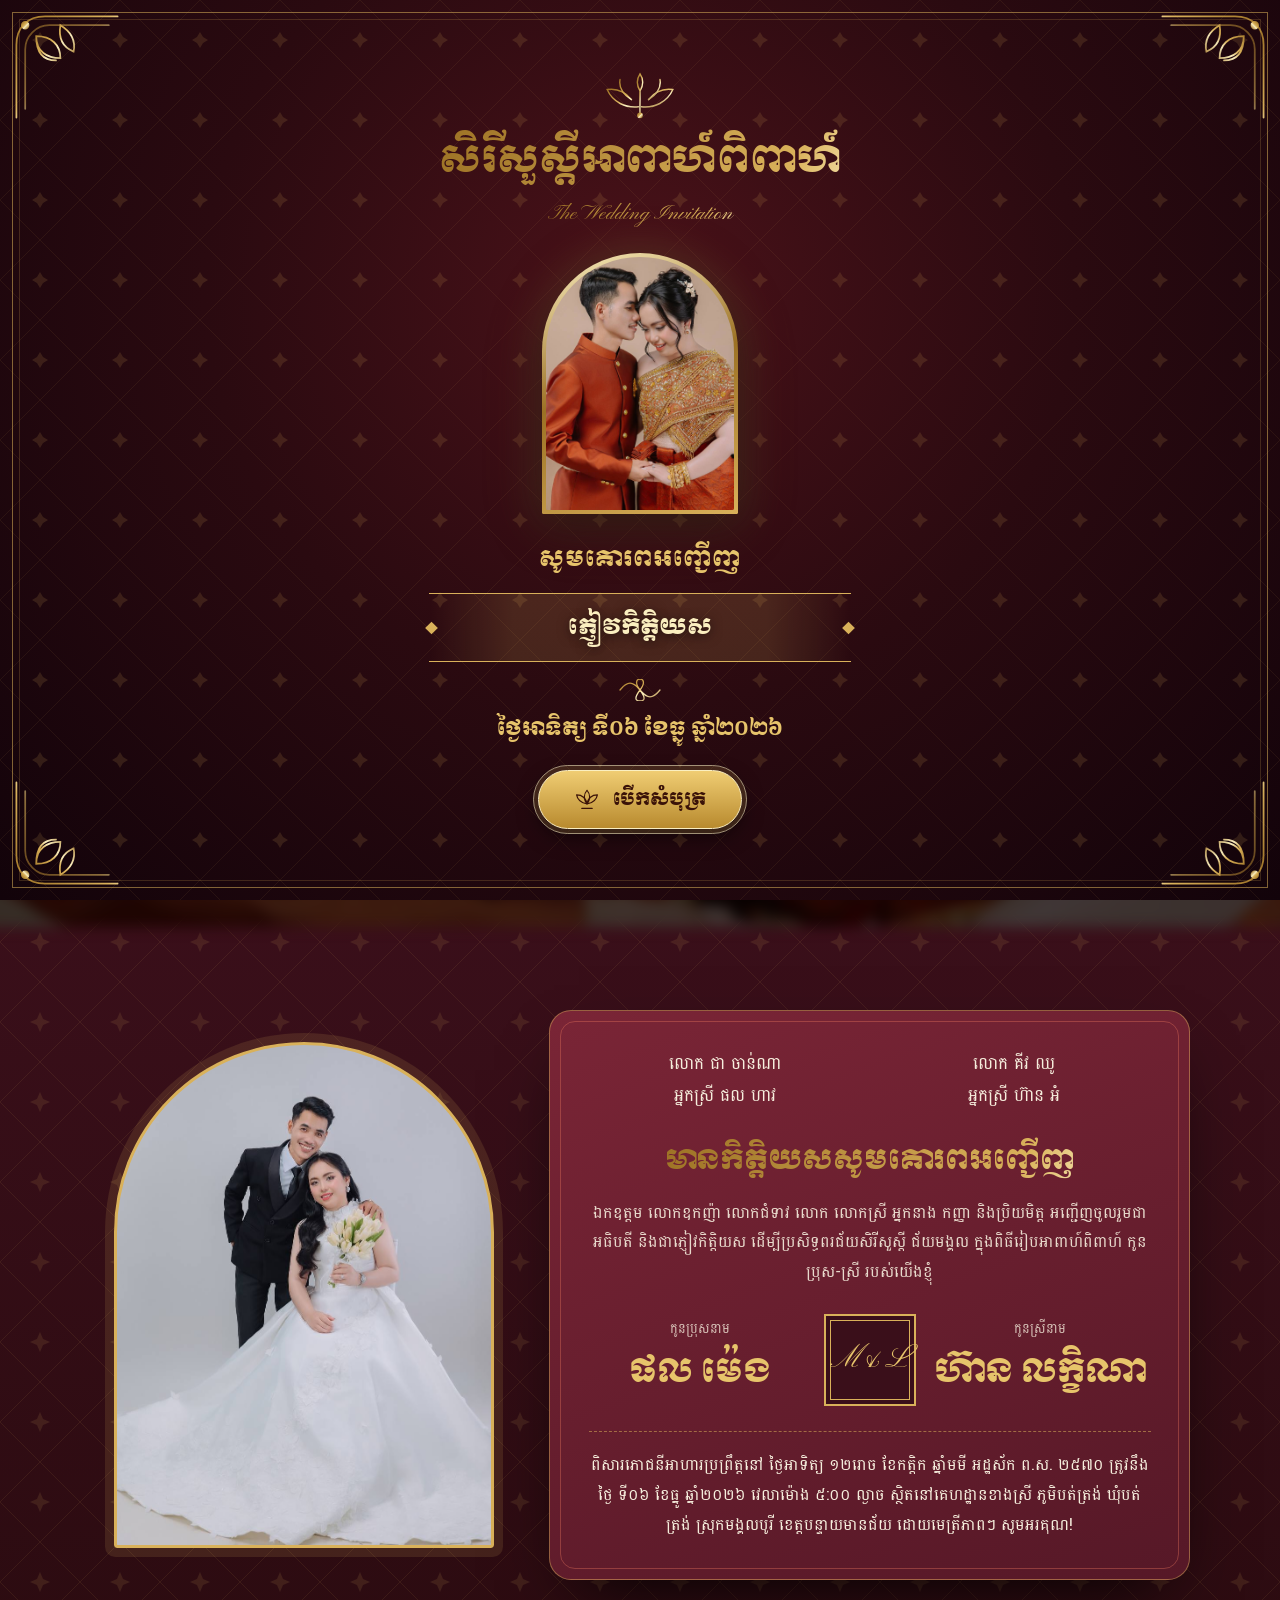
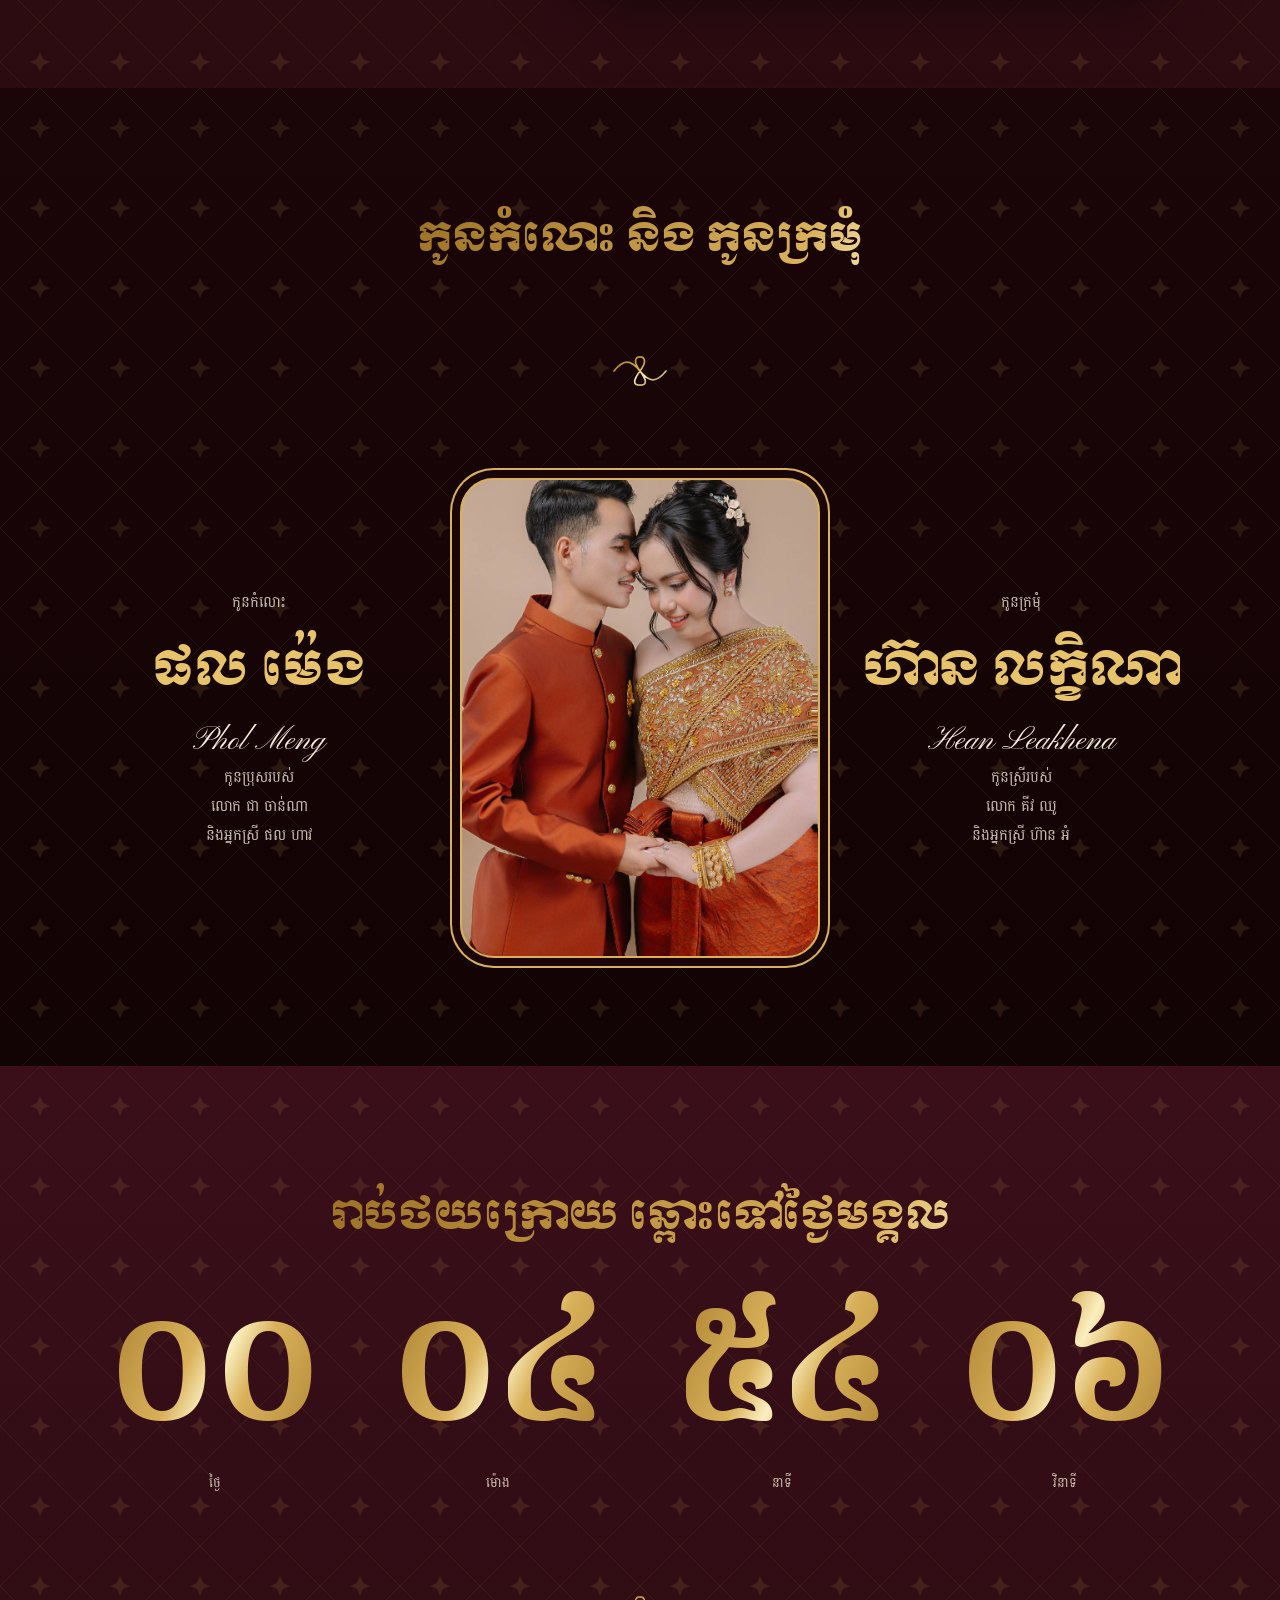
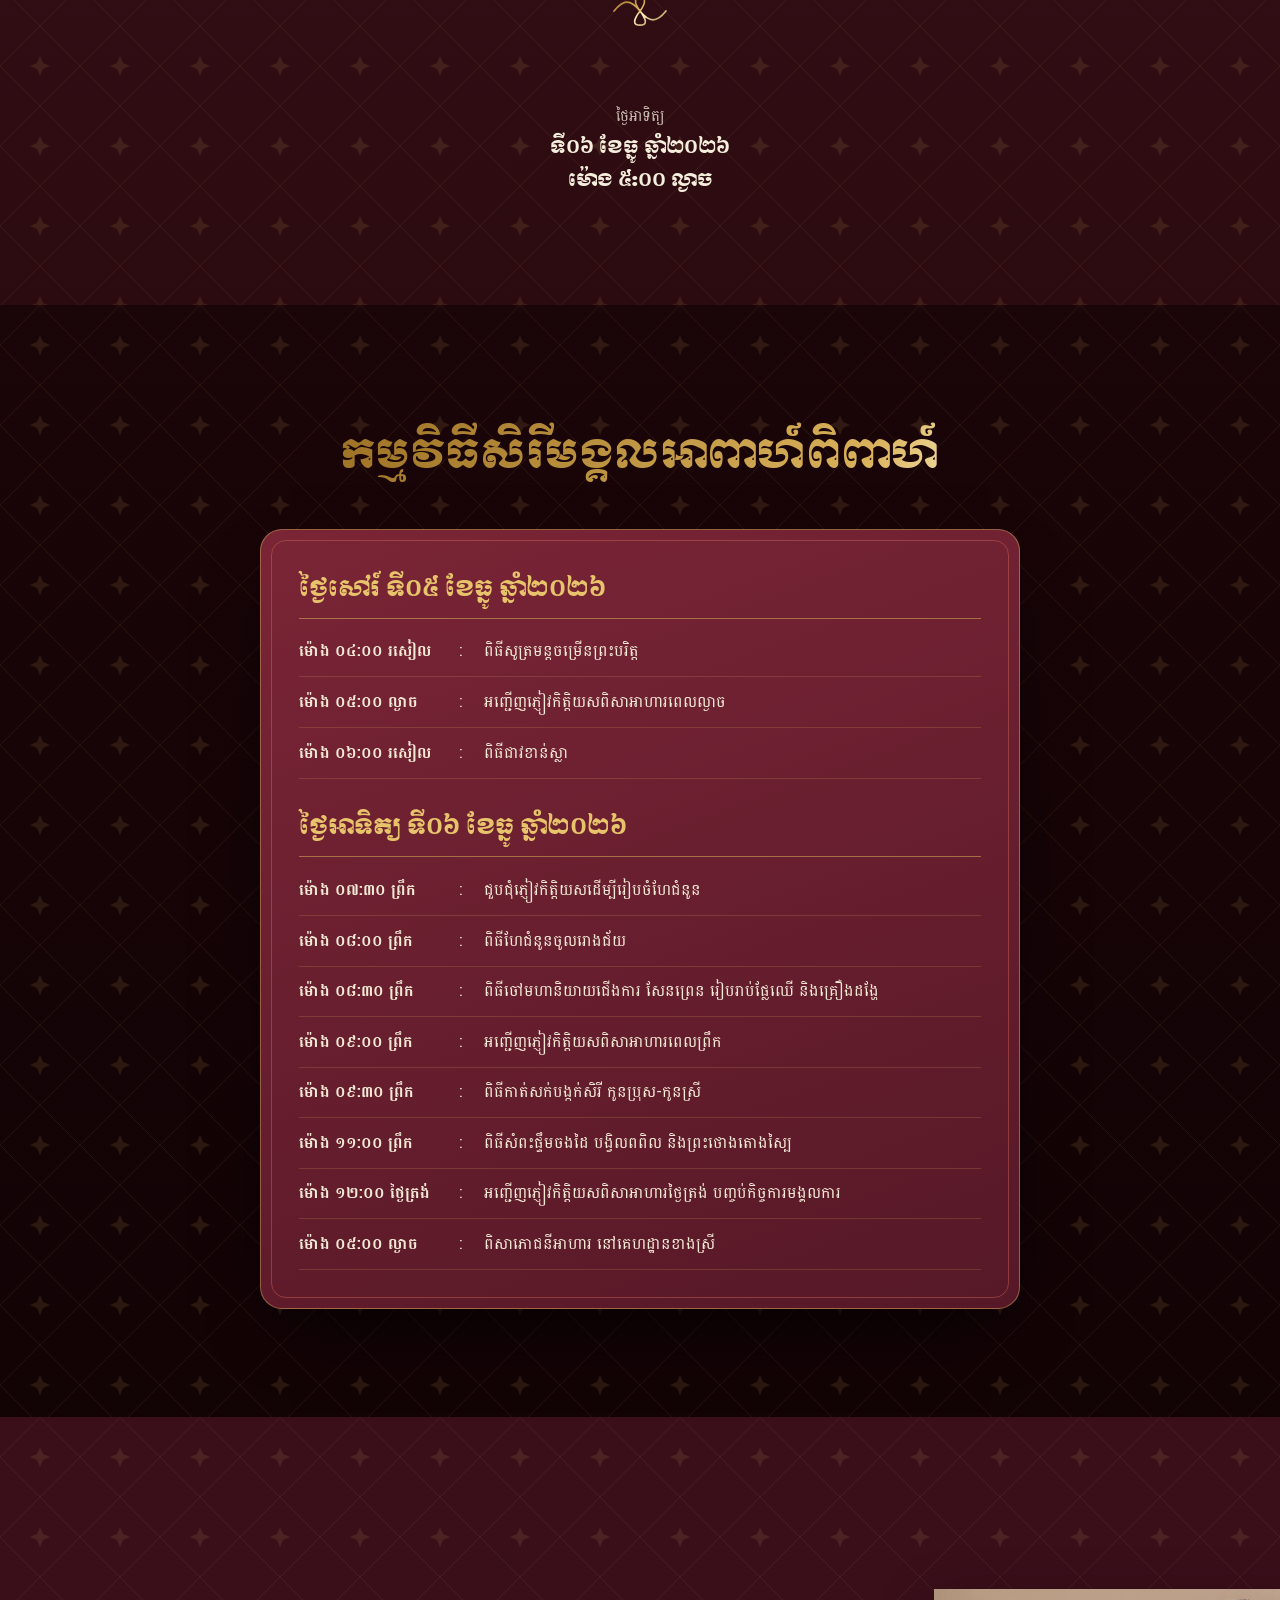
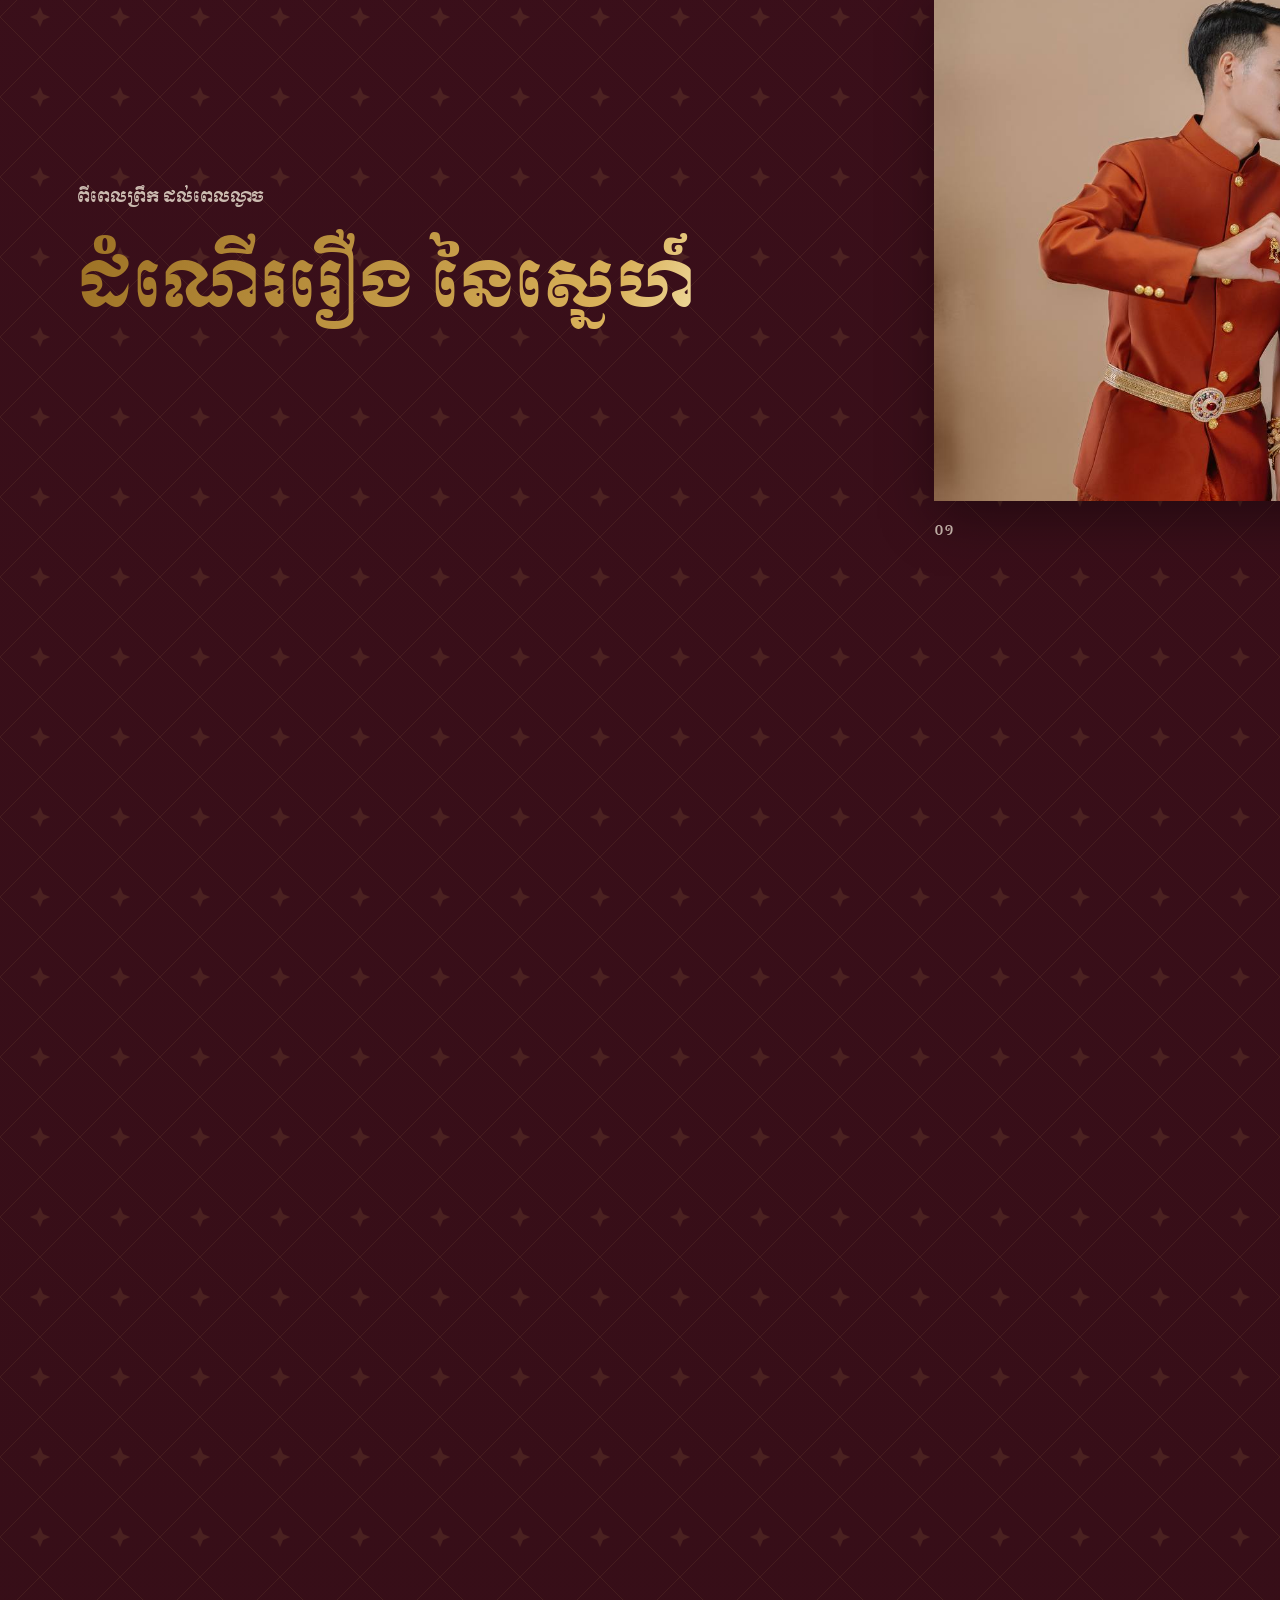
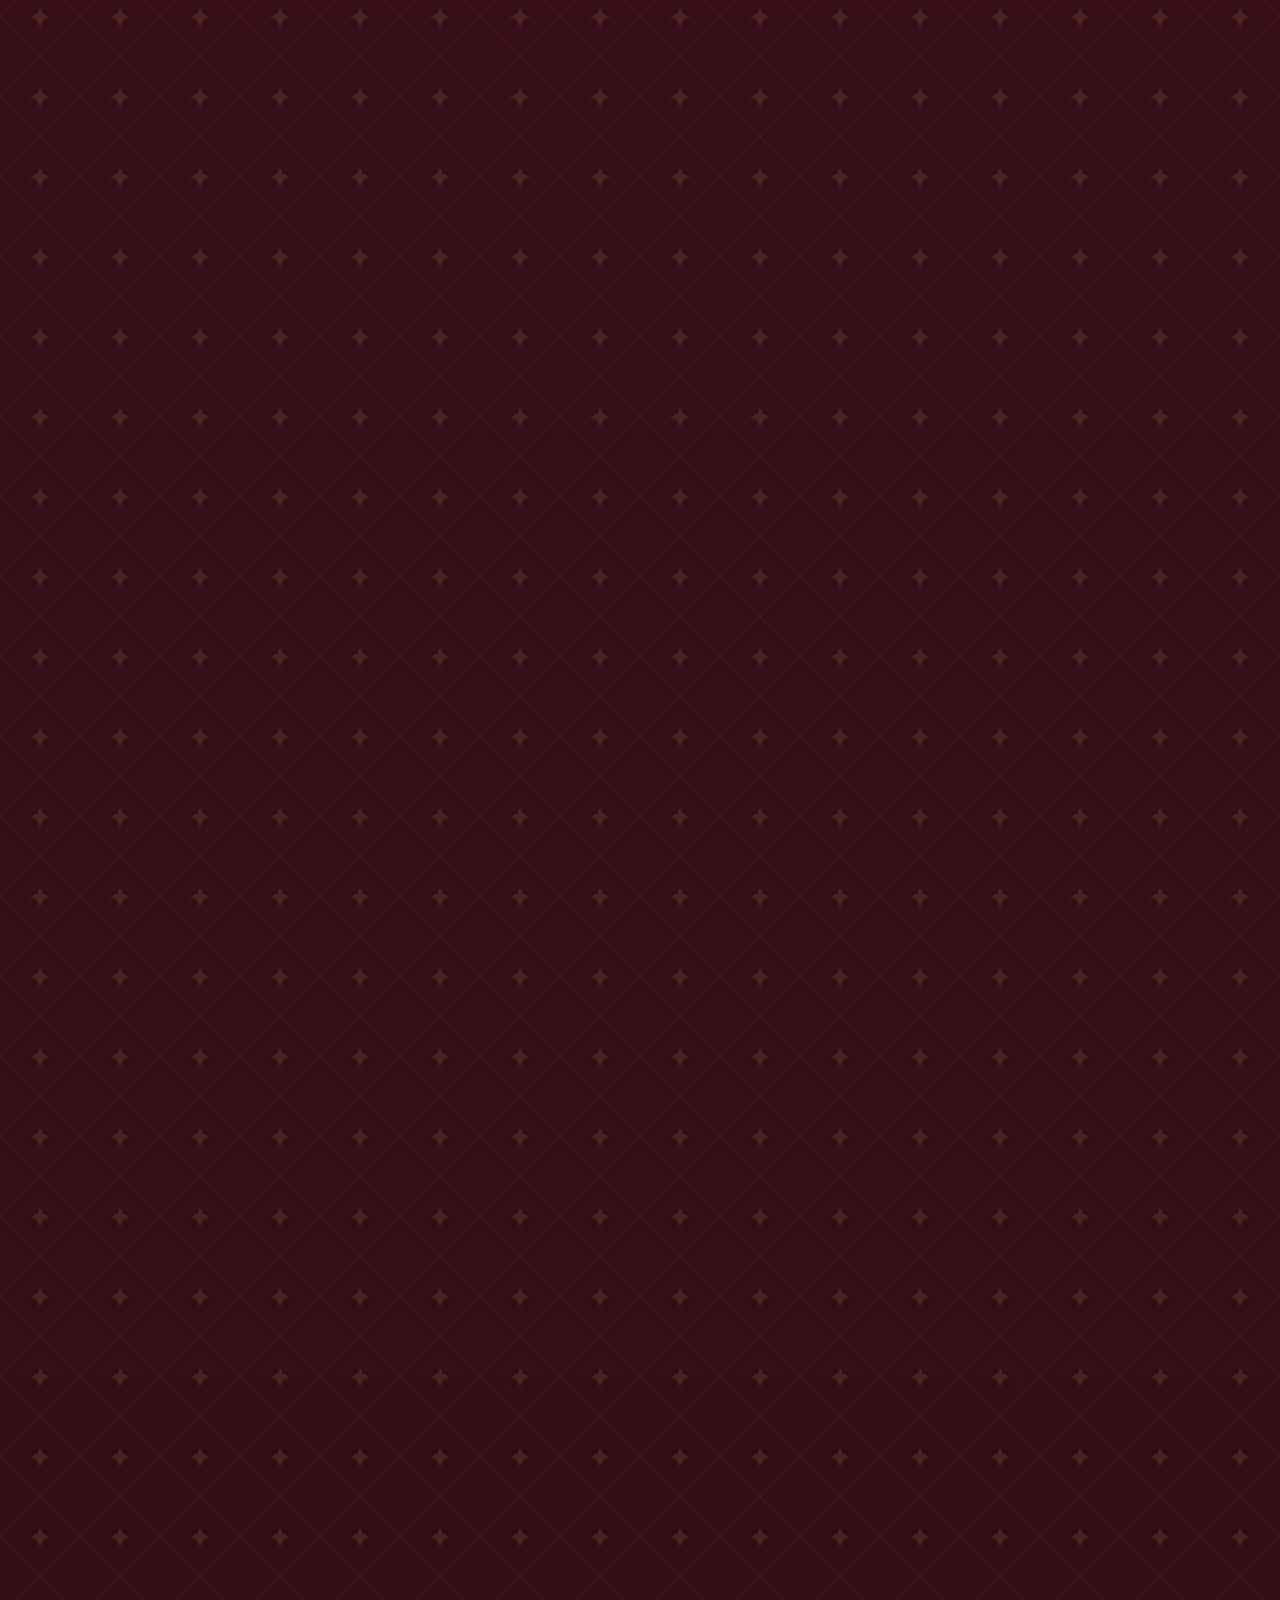
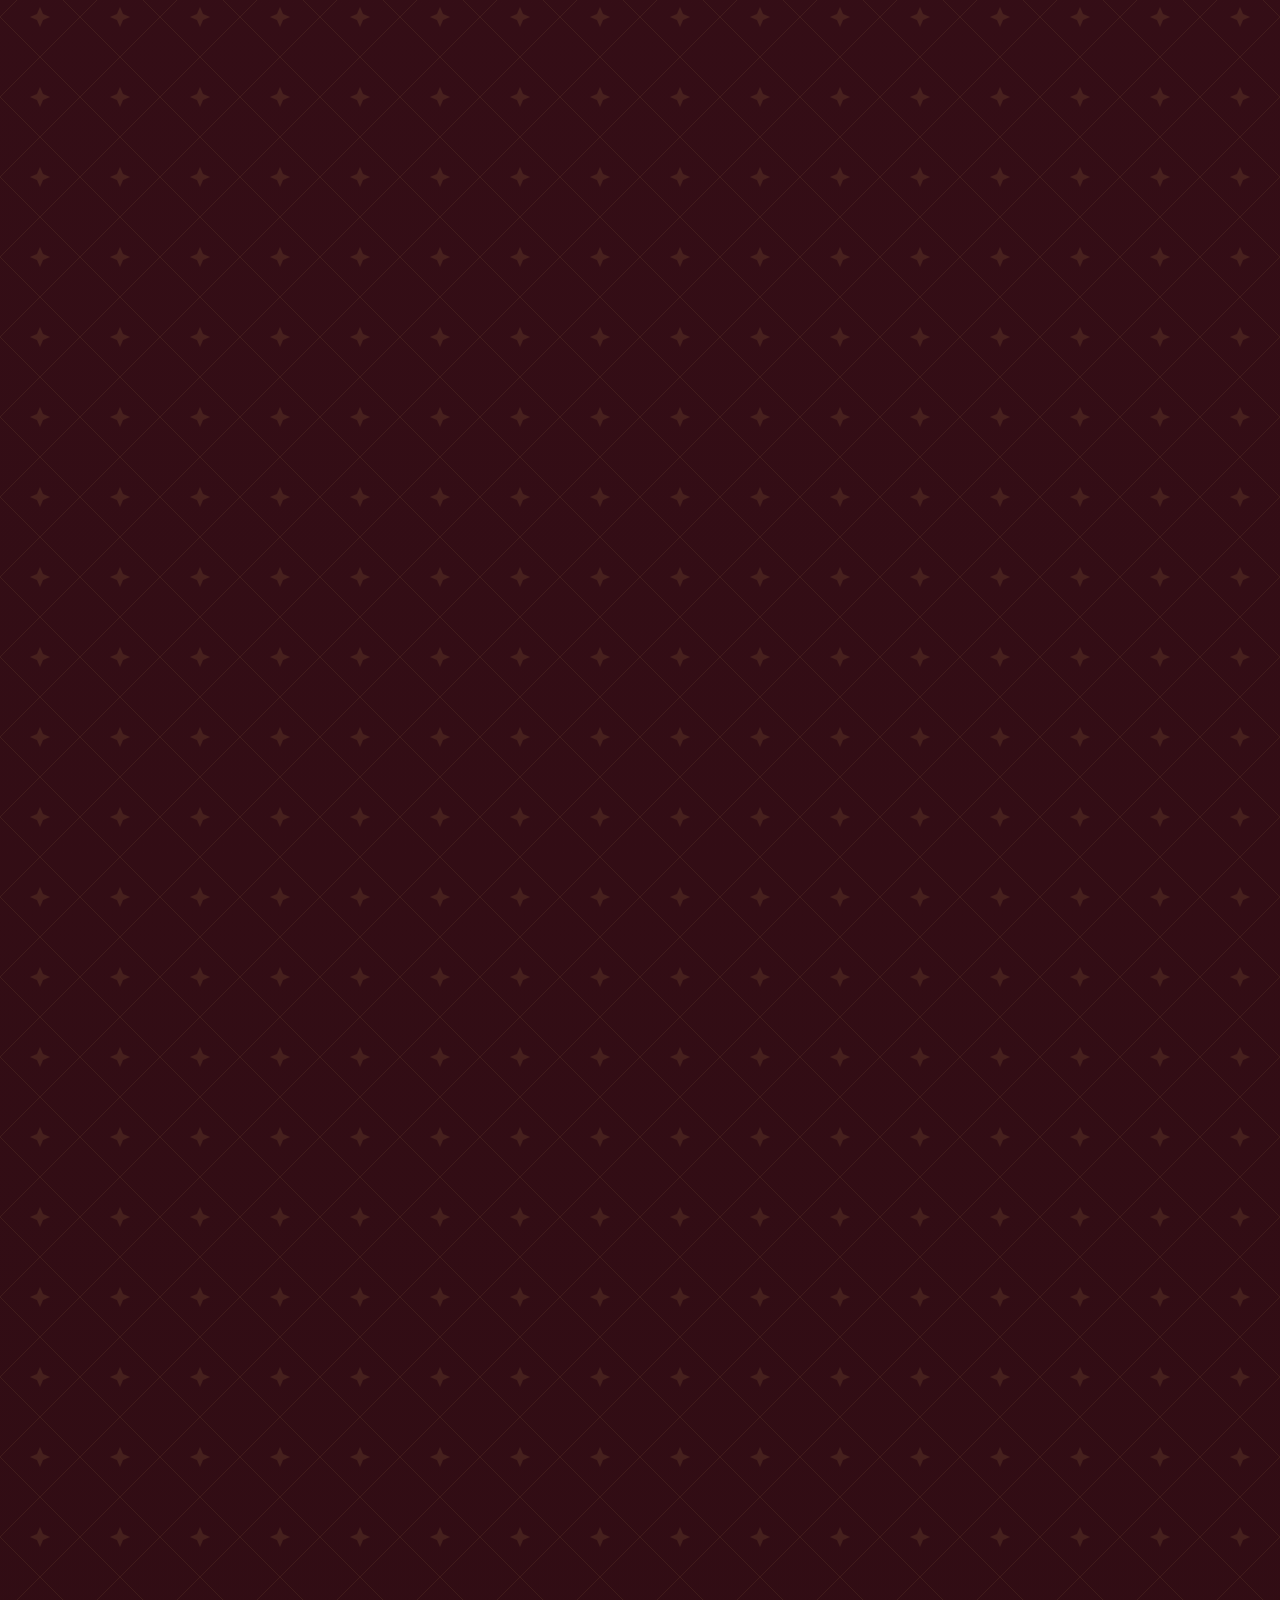
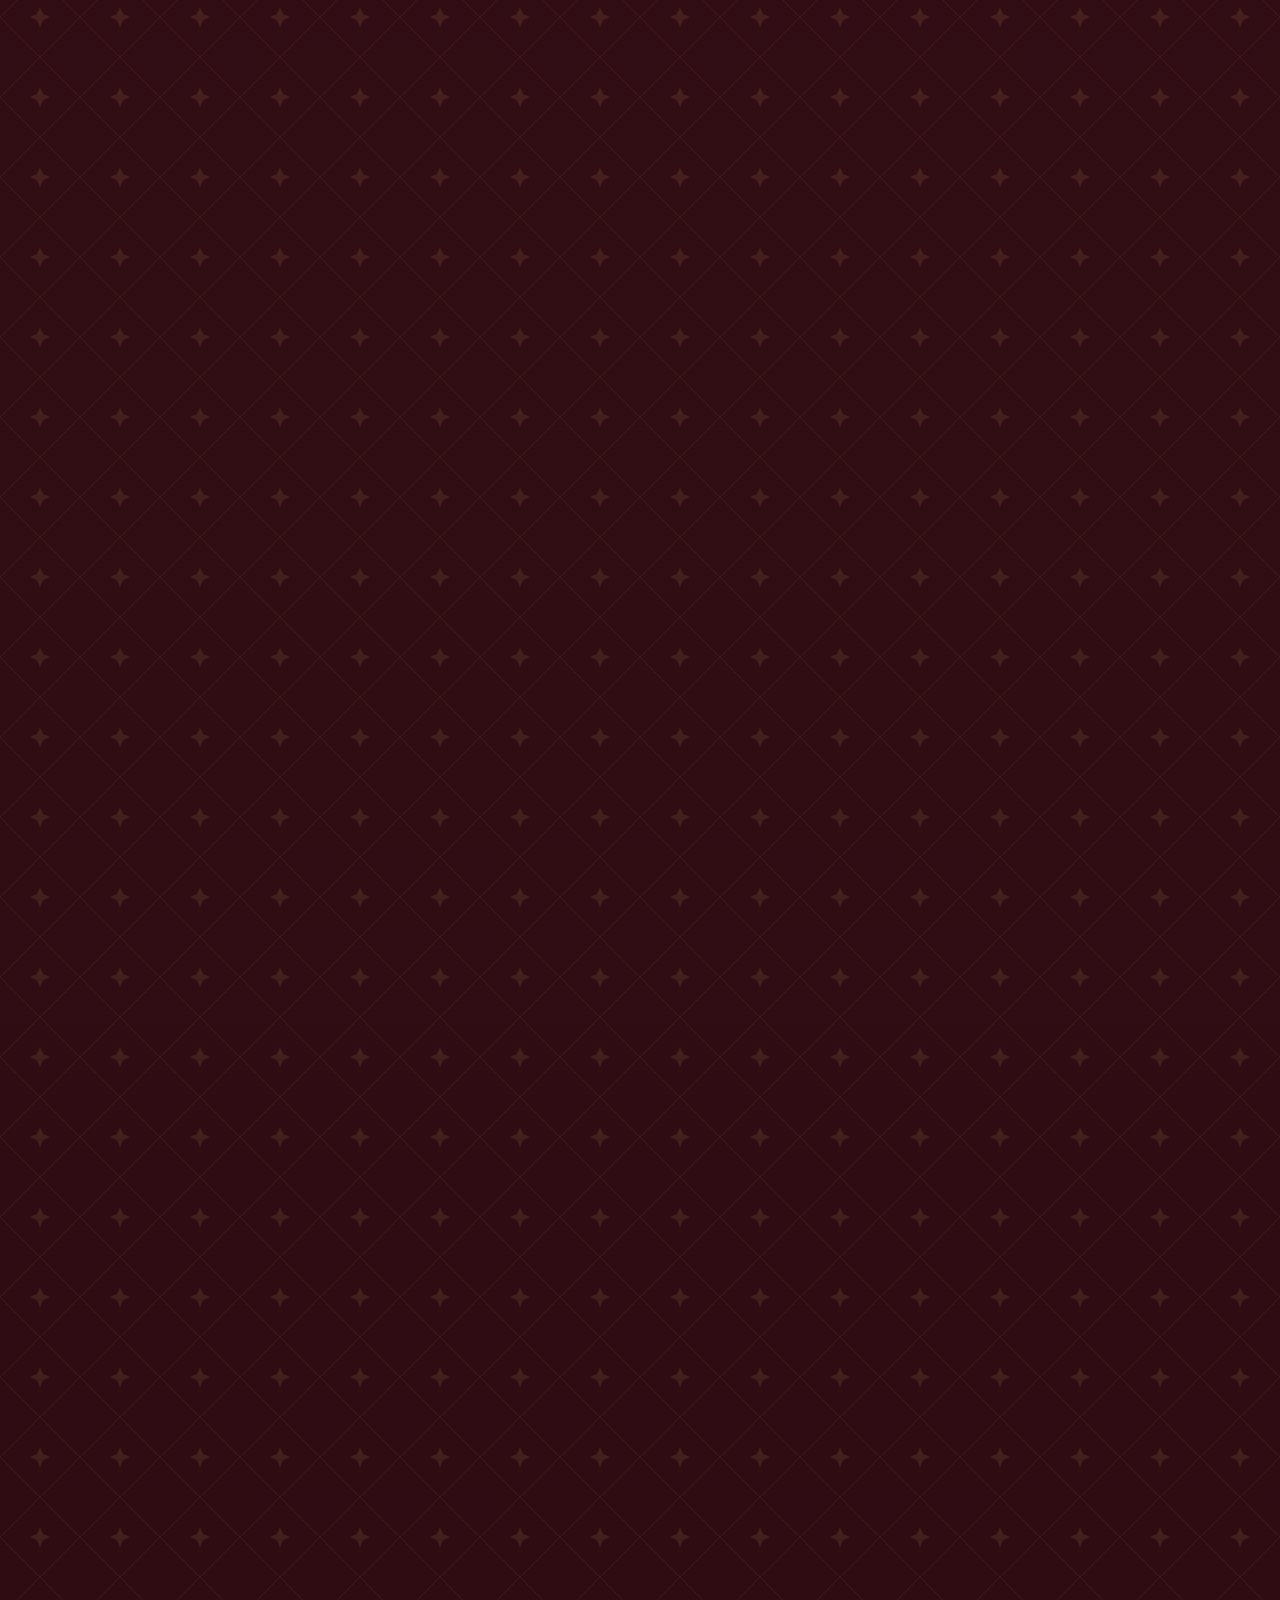
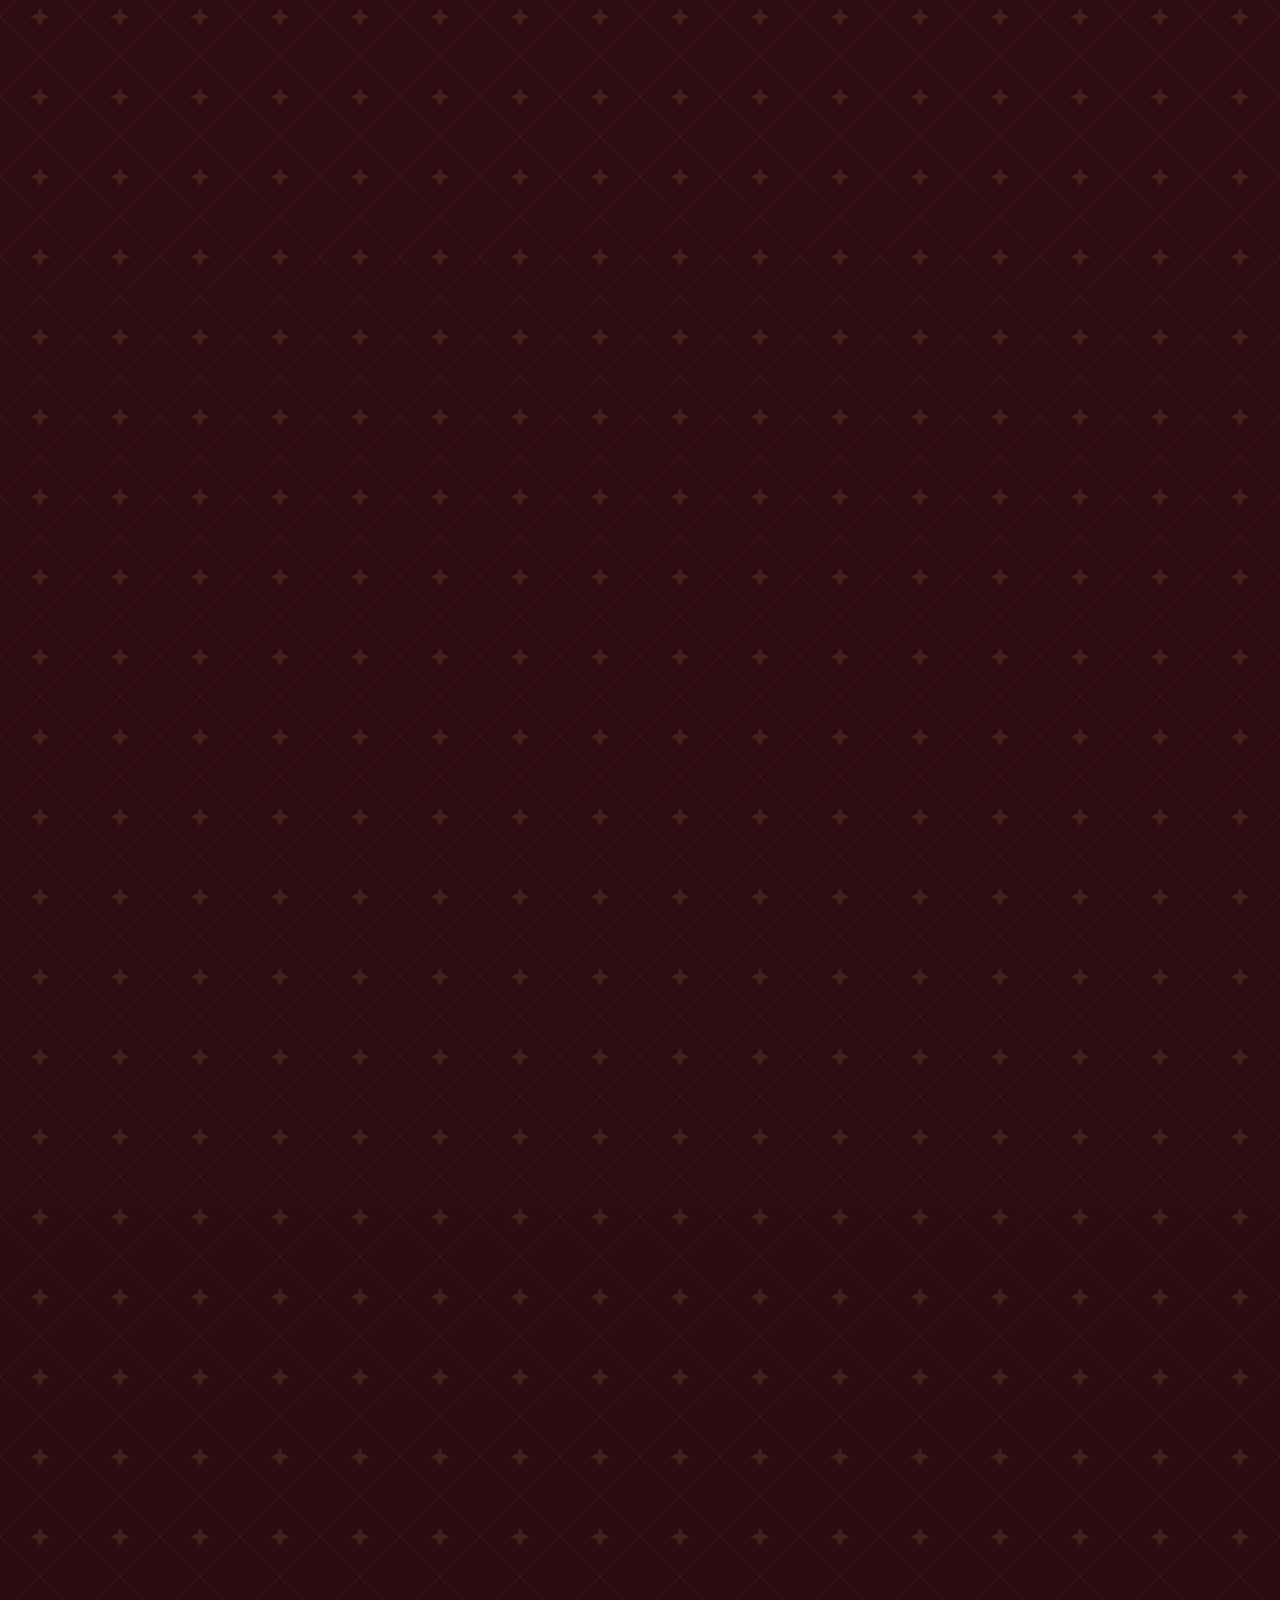
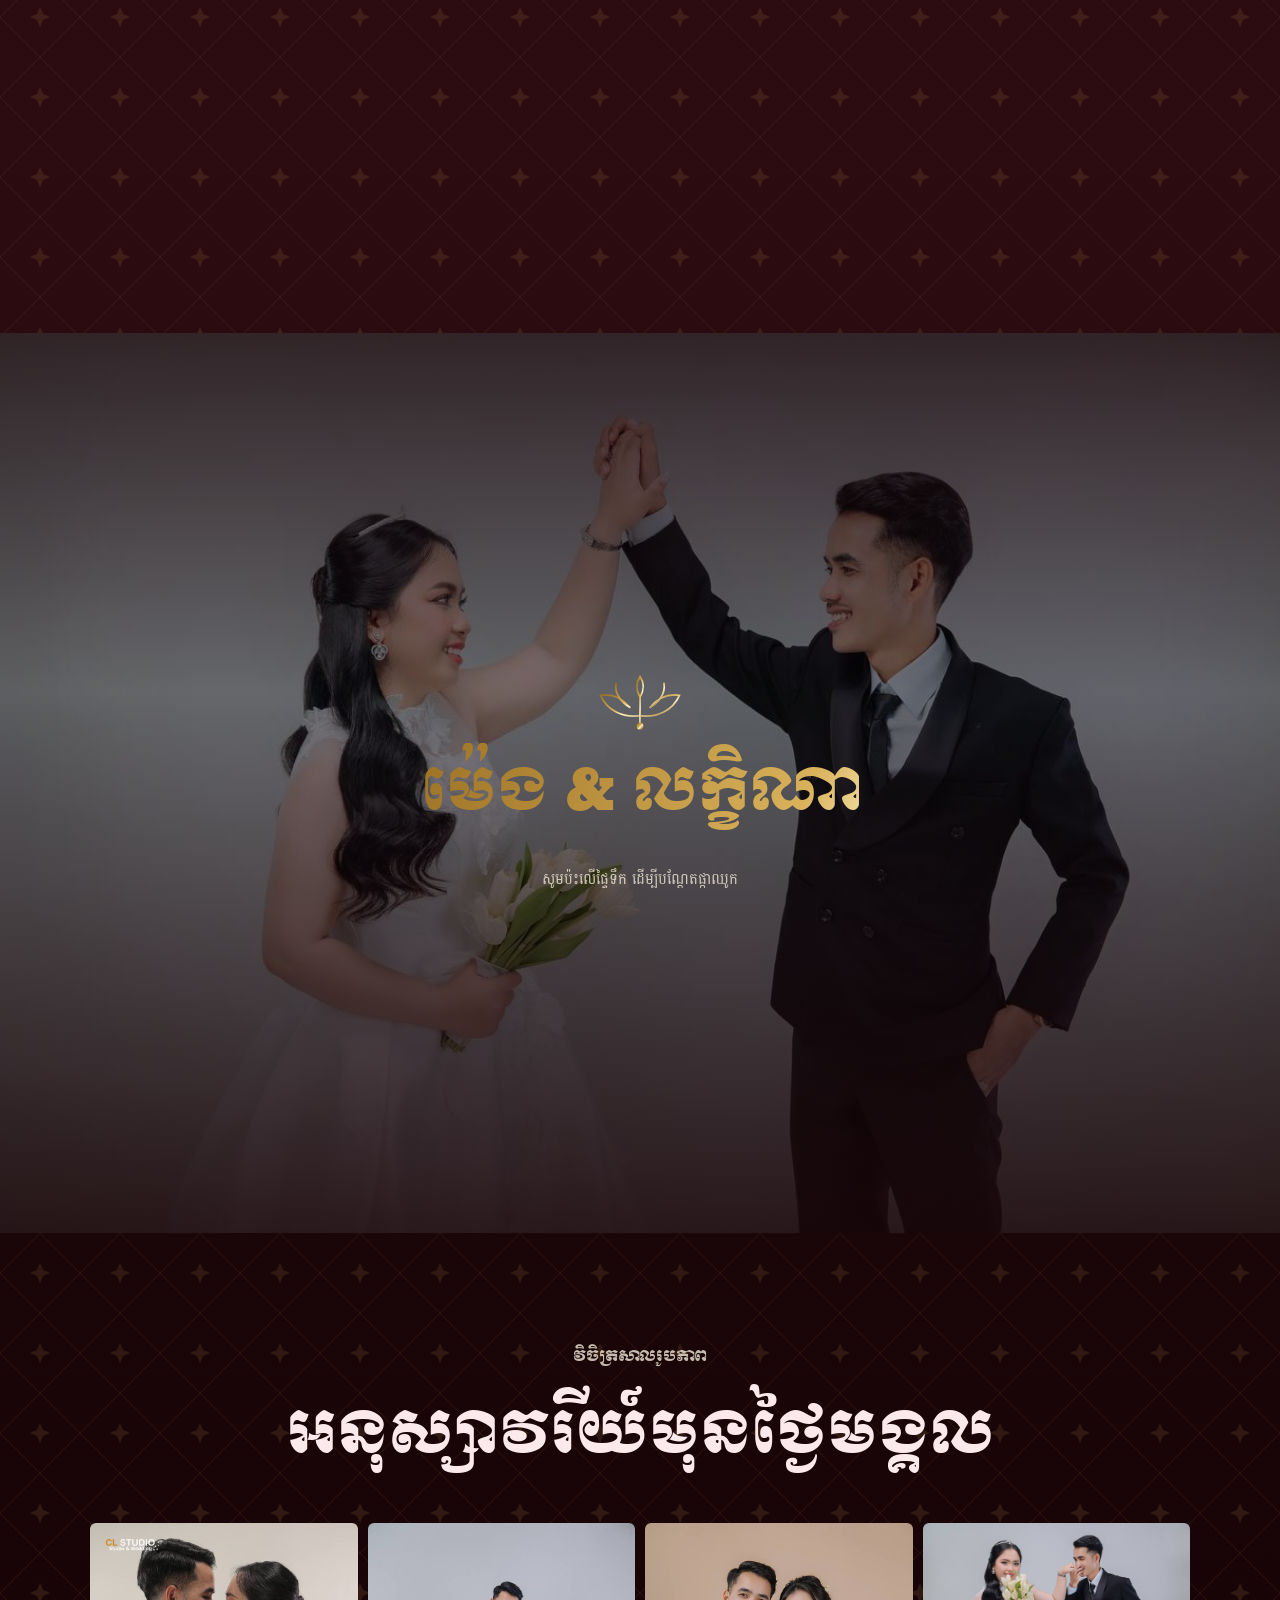
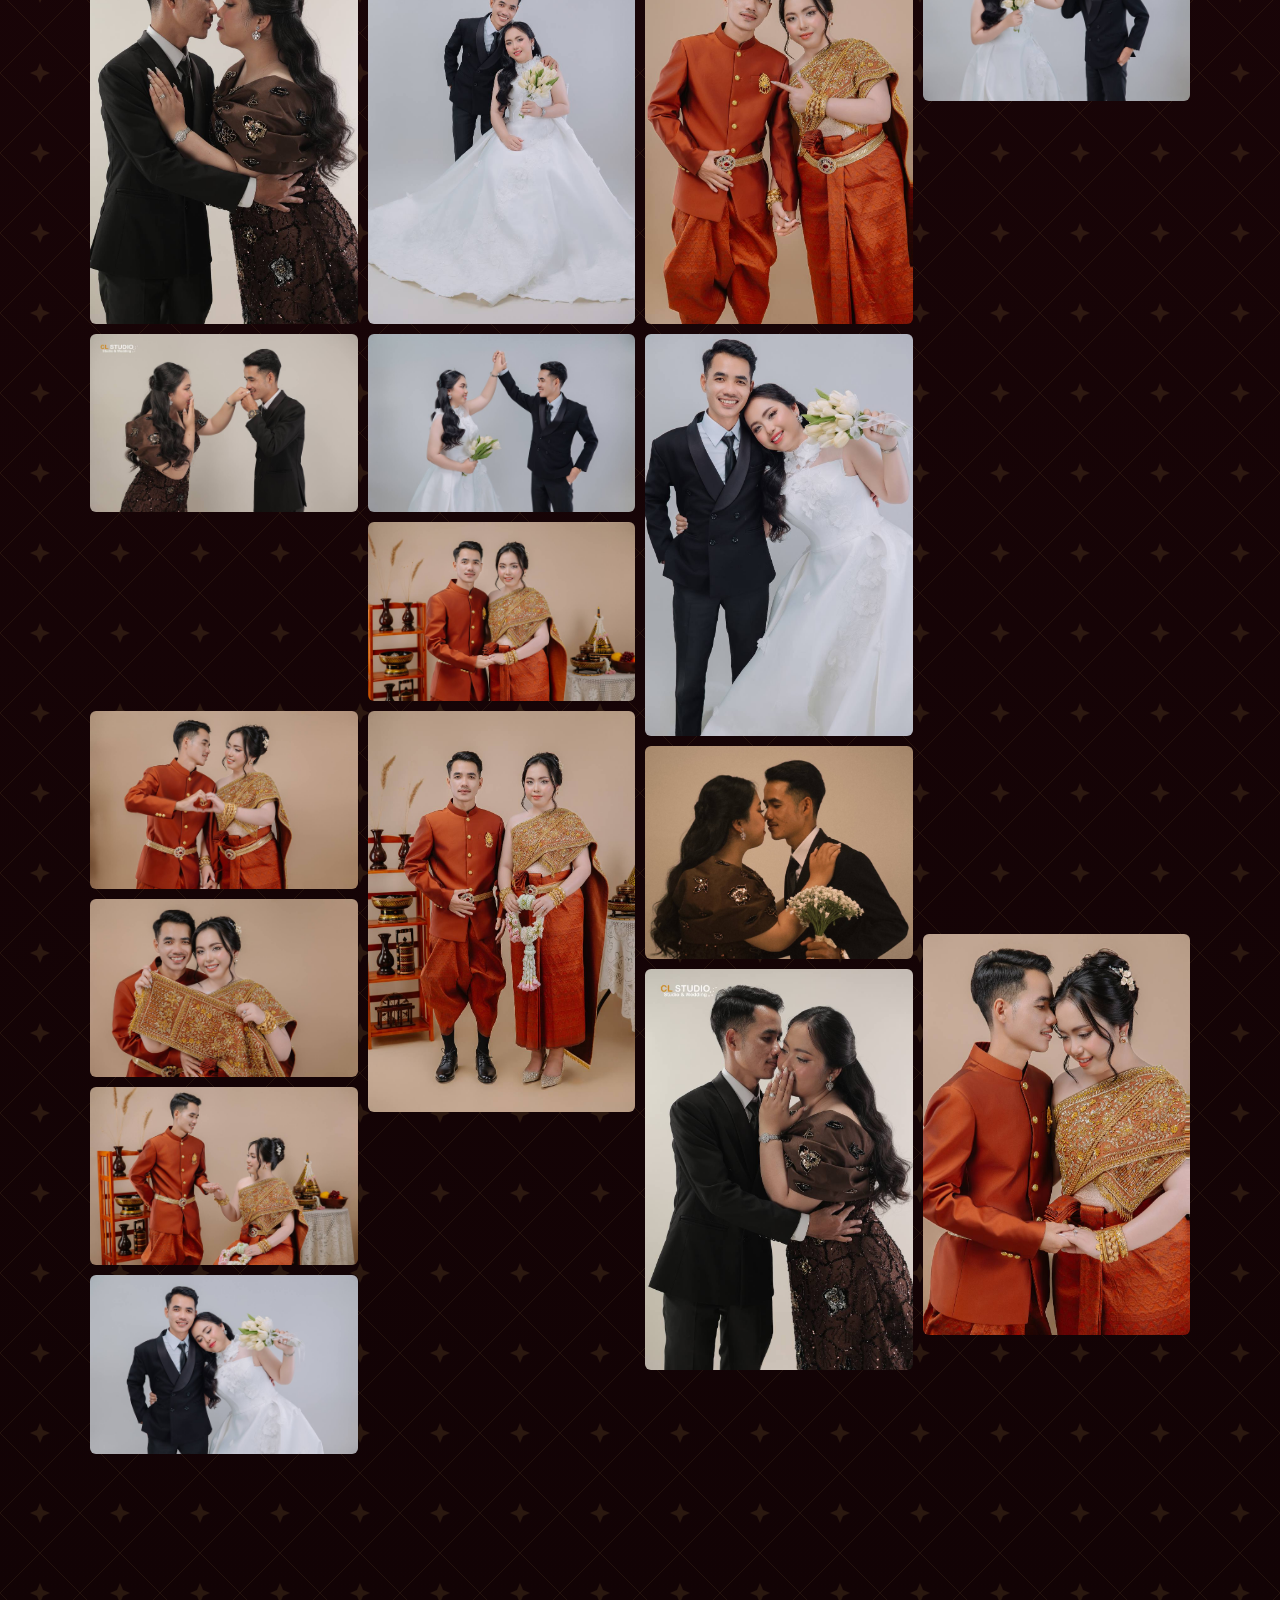
==== commit da9868a7: "update again" ====
--- a/index.html
+++ b/index.html
@@ -18,6 +18,7 @@
 <meta property="og:image:width" content="1200">
 <meta property="og:image:height" content="630">
 <meta property="og:image:alt" content="Meng &amp; Leakhena Wedding Invitation">
+
 
 <!-- Telegram -->
 <meta name="twitter:card" content="summary_large_image">
--- a/css/style.css
+++ b/css/style.css
@@ -239,11 +239,12 @@
 /* Welcome v3 fonts: Moulpali (Khmer, traditional) + Pinyon Script (English, same as the site's cursive) */
 #welcome .gframe span{font-family:"Moul","Battambang",serif;font-weight:400;font-size:clamp(1.05rem,4.4vw,1.4rem);letter-spacing:0;line-height:1.9;color:#fbefc0}
 #welcome .gframe.lat span{
-  font-family:"Cinzel",serif !important;
-  font-weight:700 !important;
+  font-family:Arial,"Helvetica Neue",Helvetica,sans-serif !important;
+  font-weight:600 !important;
   font-style:normal !important;
-  letter-spacing:.06em;
-  font-size:clamp(1.15rem,5vw,1.7rem) !important;
+  text-transform:none !important;
+  letter-spacing:.01em;
+  font-size:clamp(1.2rem,5.2vw,1.7rem) !important;
   line-height:1.7 !important;
 }#welcome .wbtn{font-family:"Moul","Battambang",serif;font-size:clamp(.9rem,3.6vw,1.05rem)}
 
